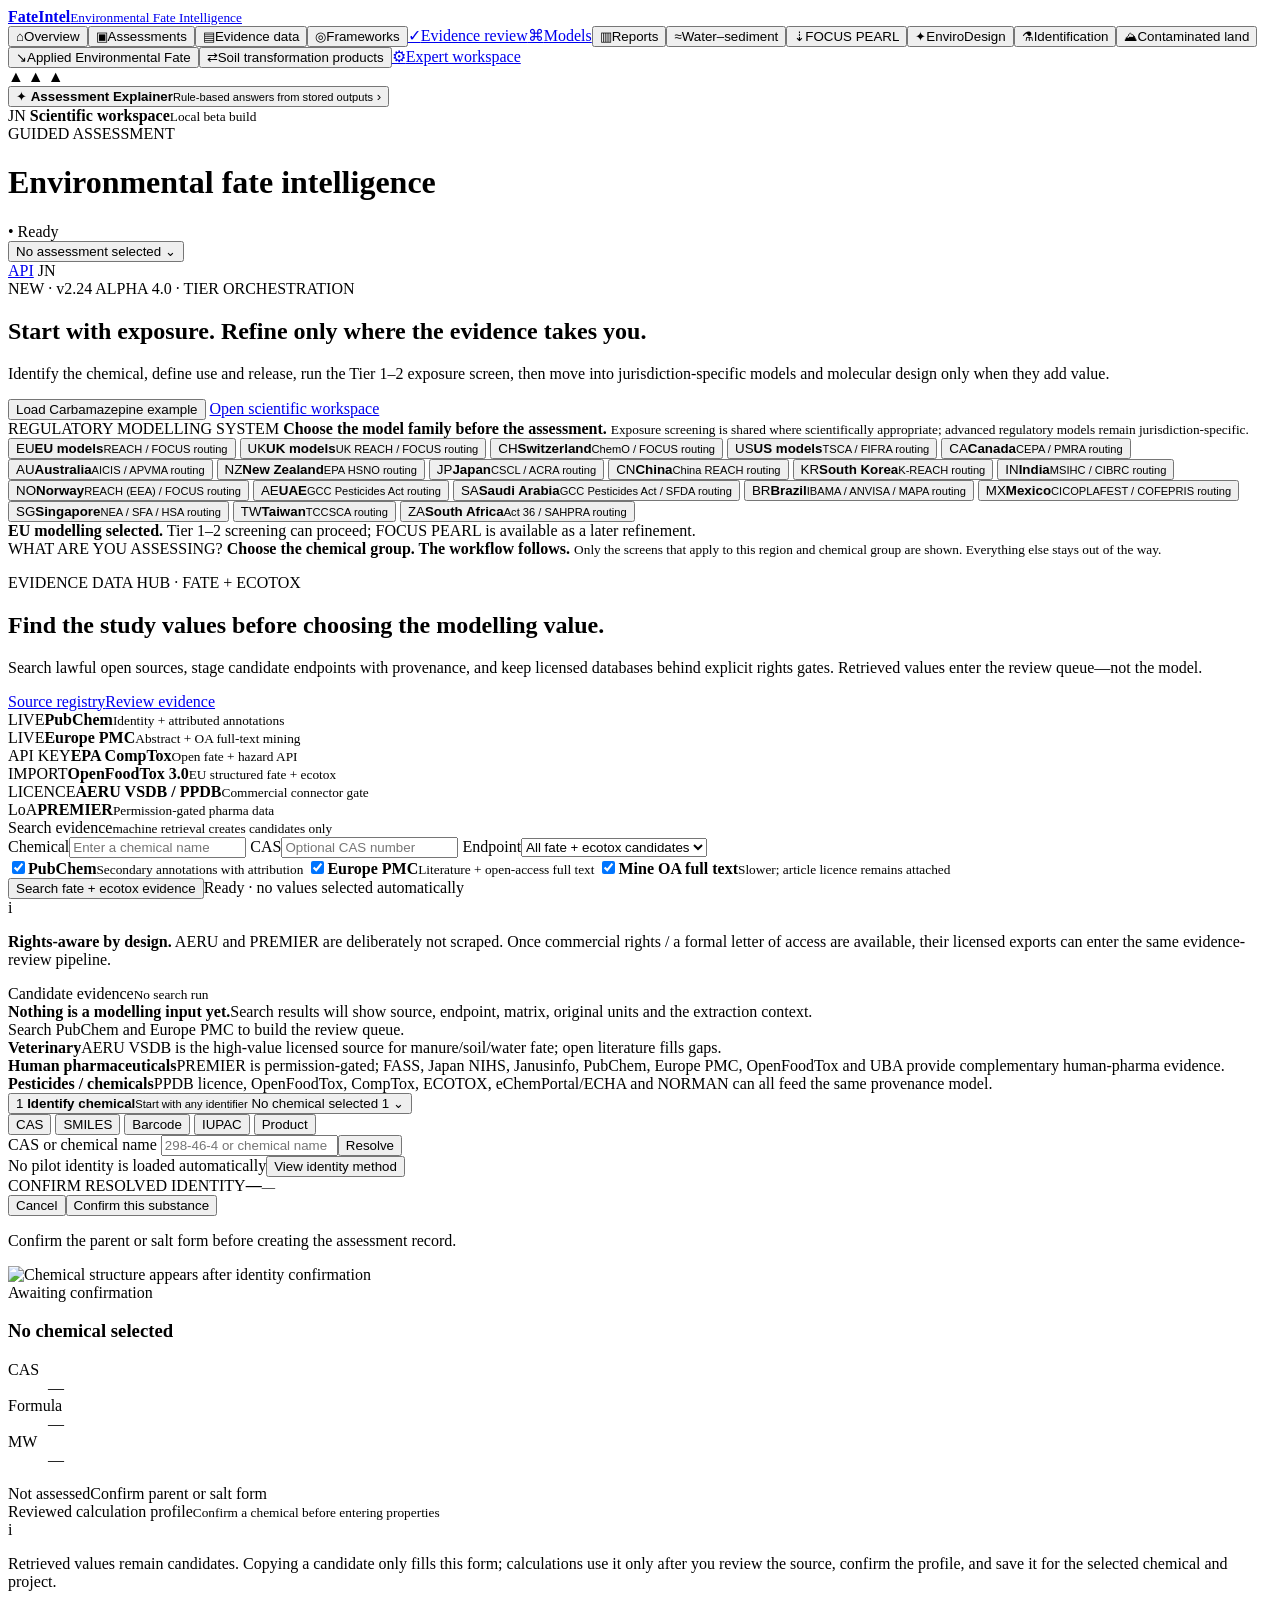
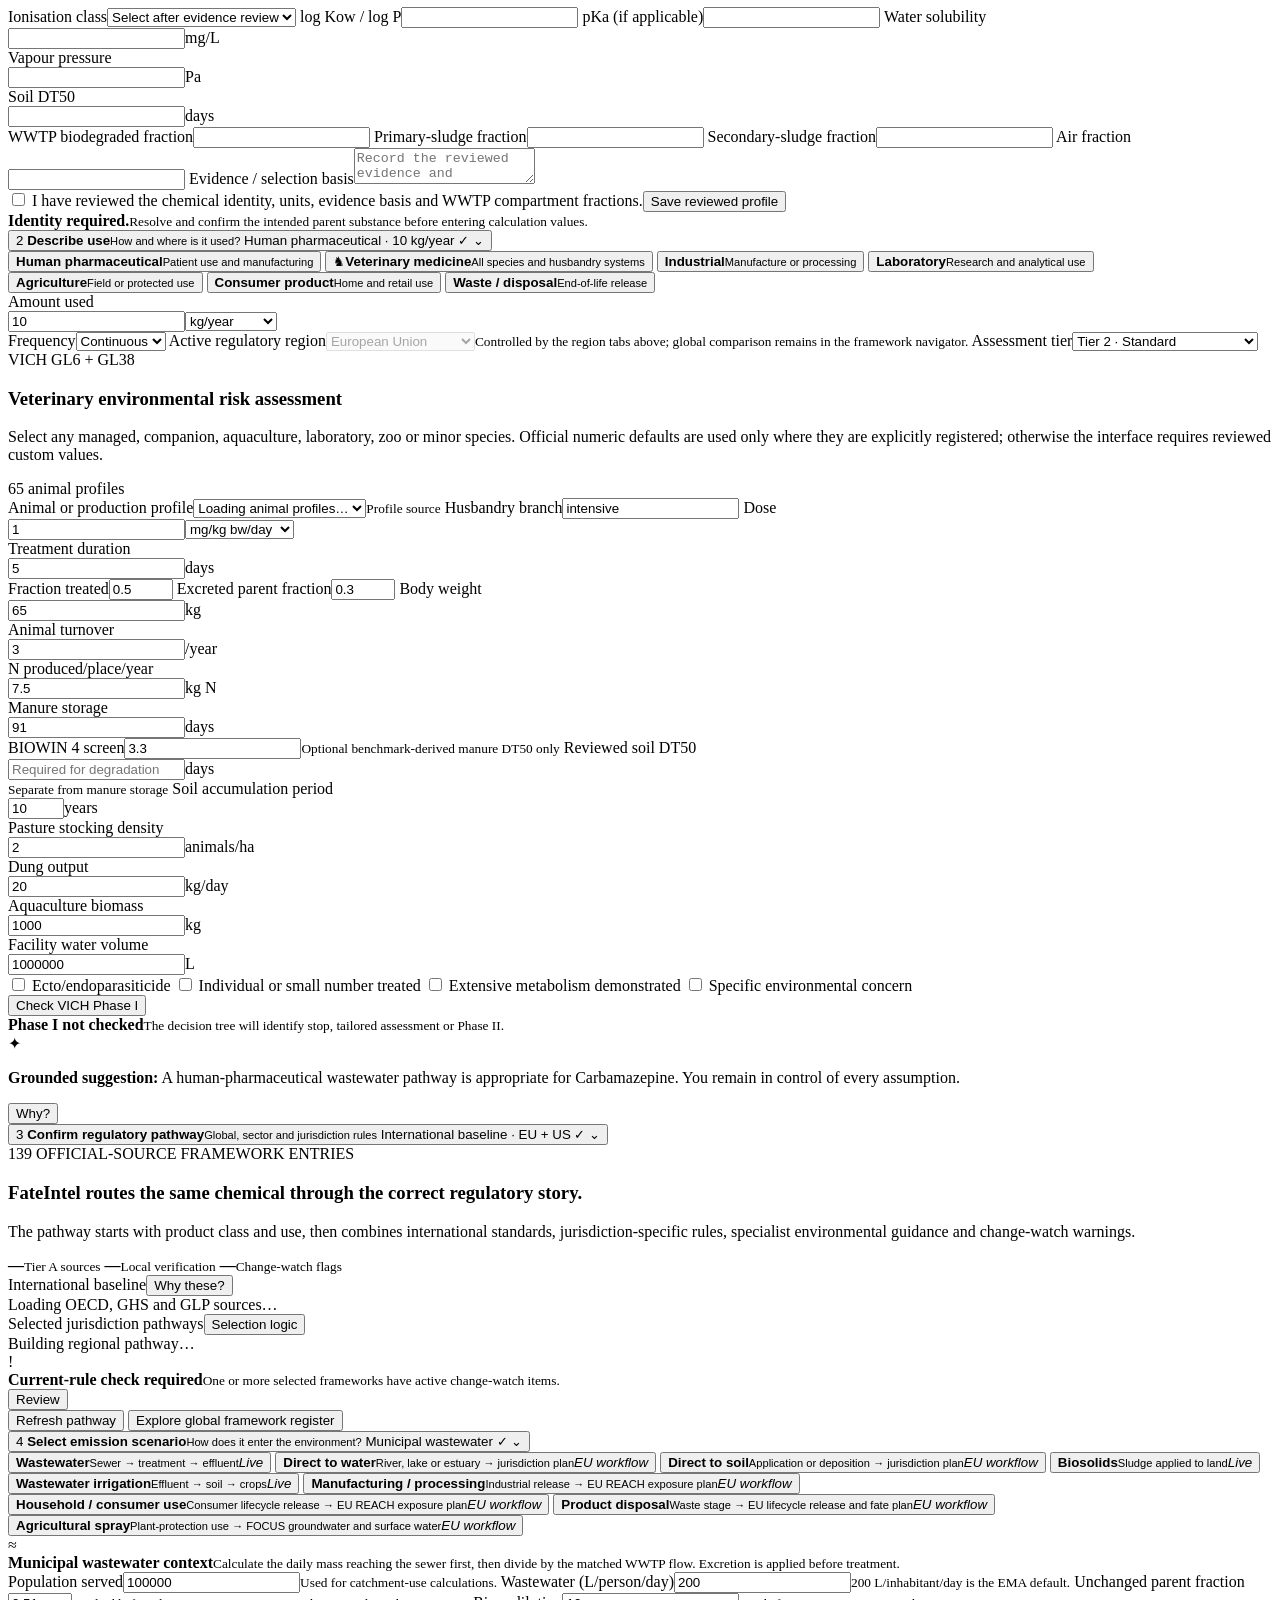
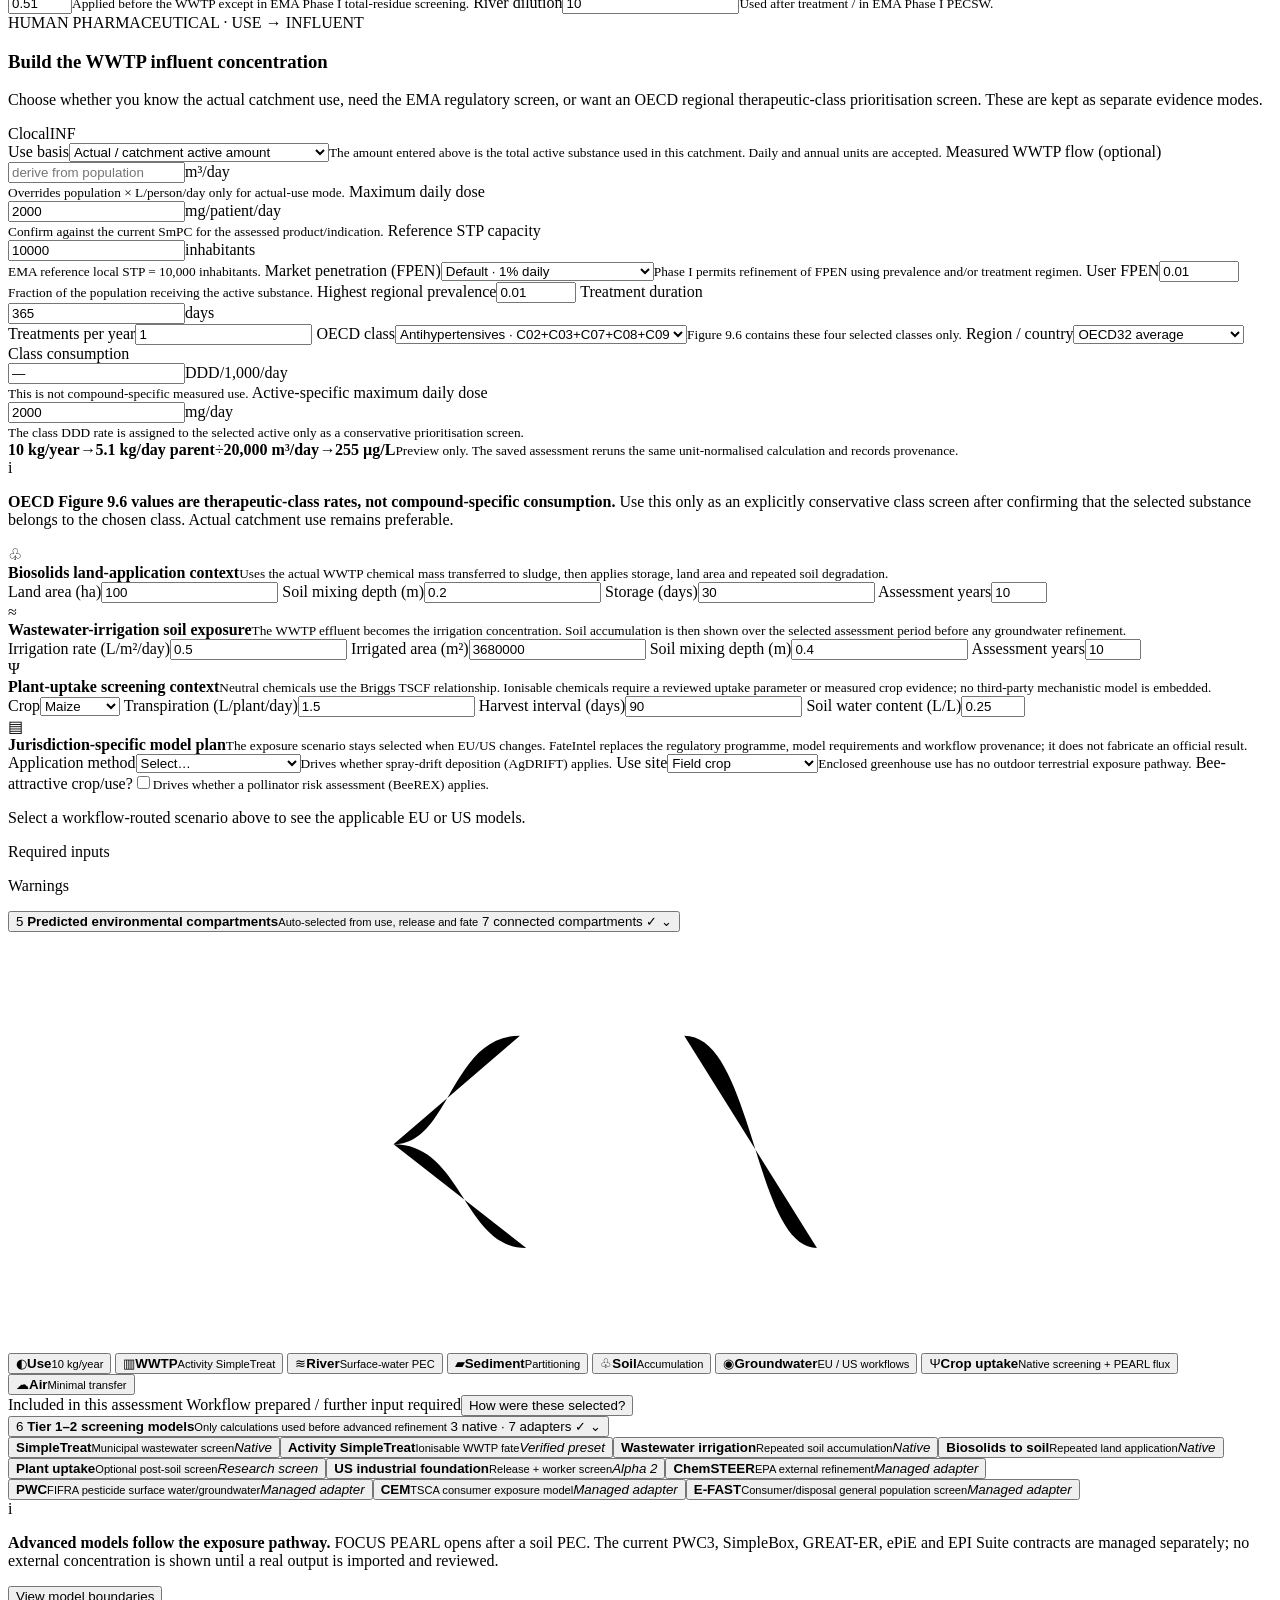
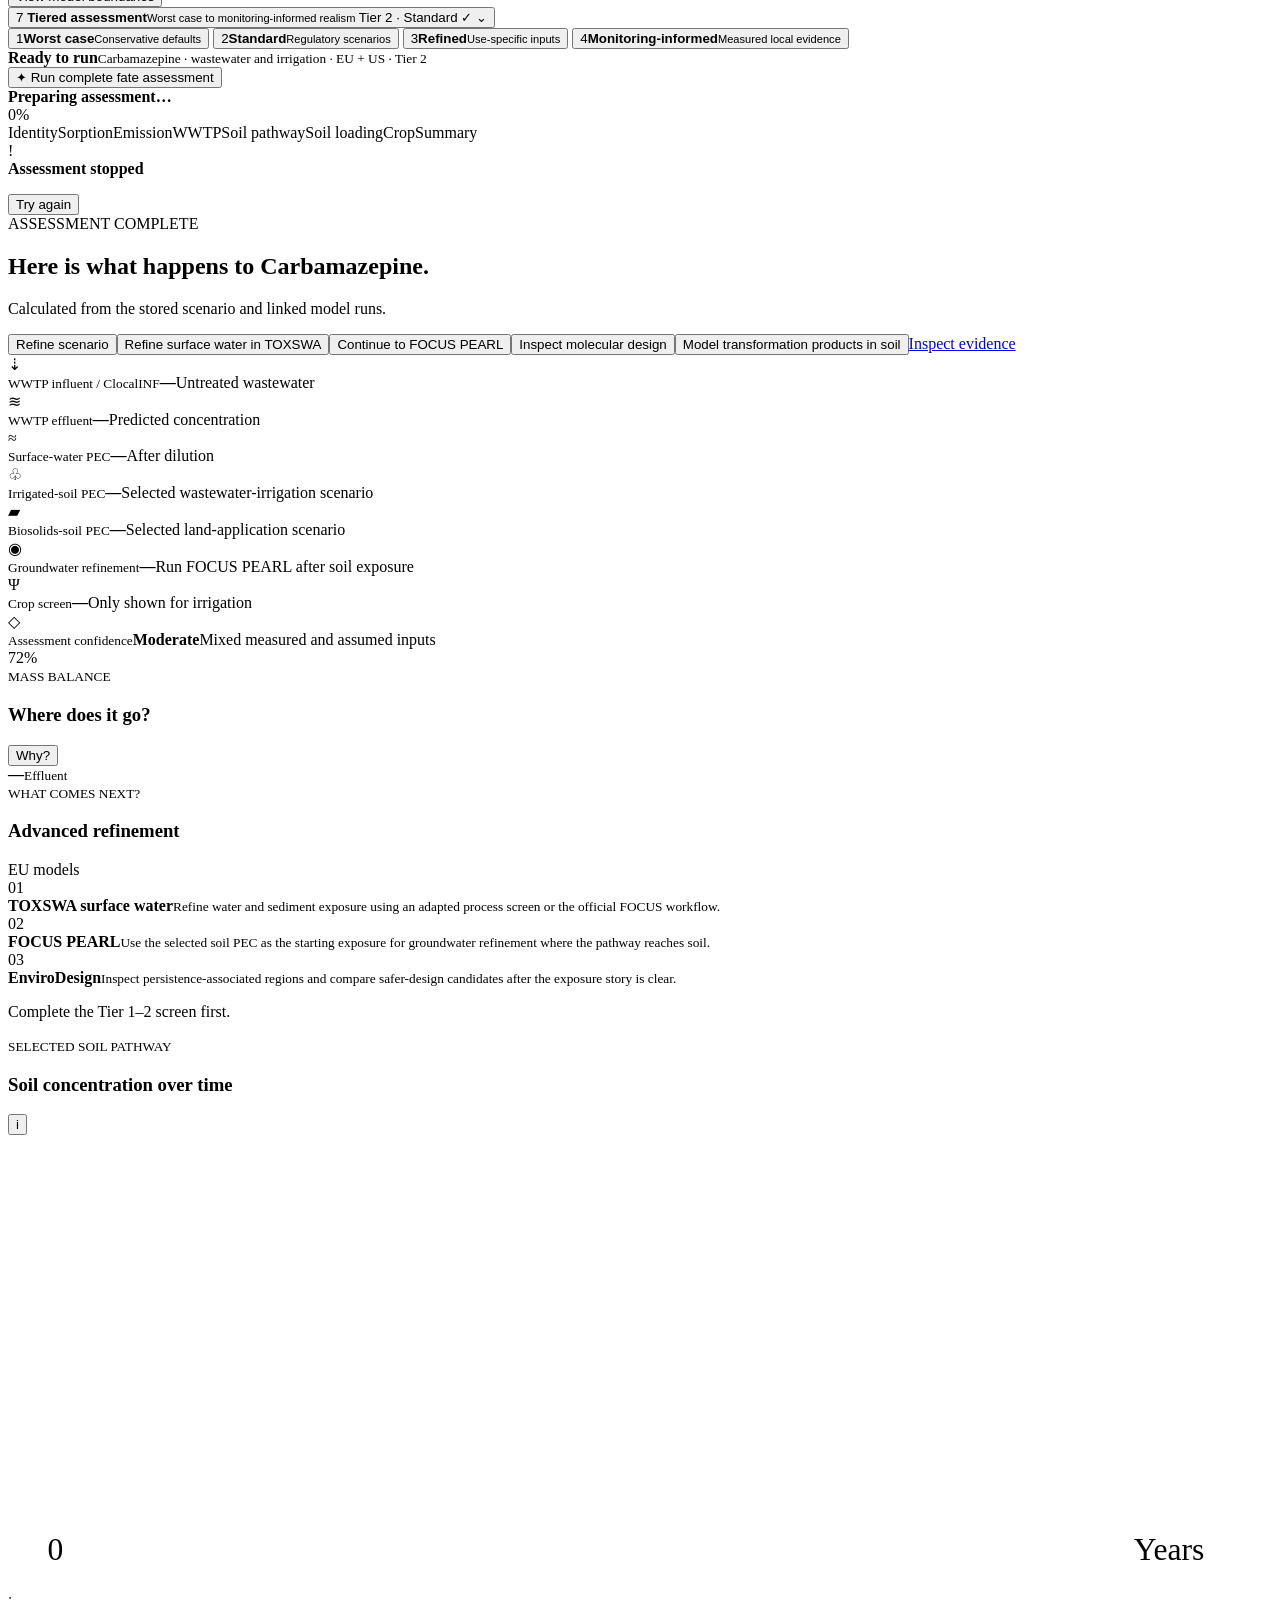
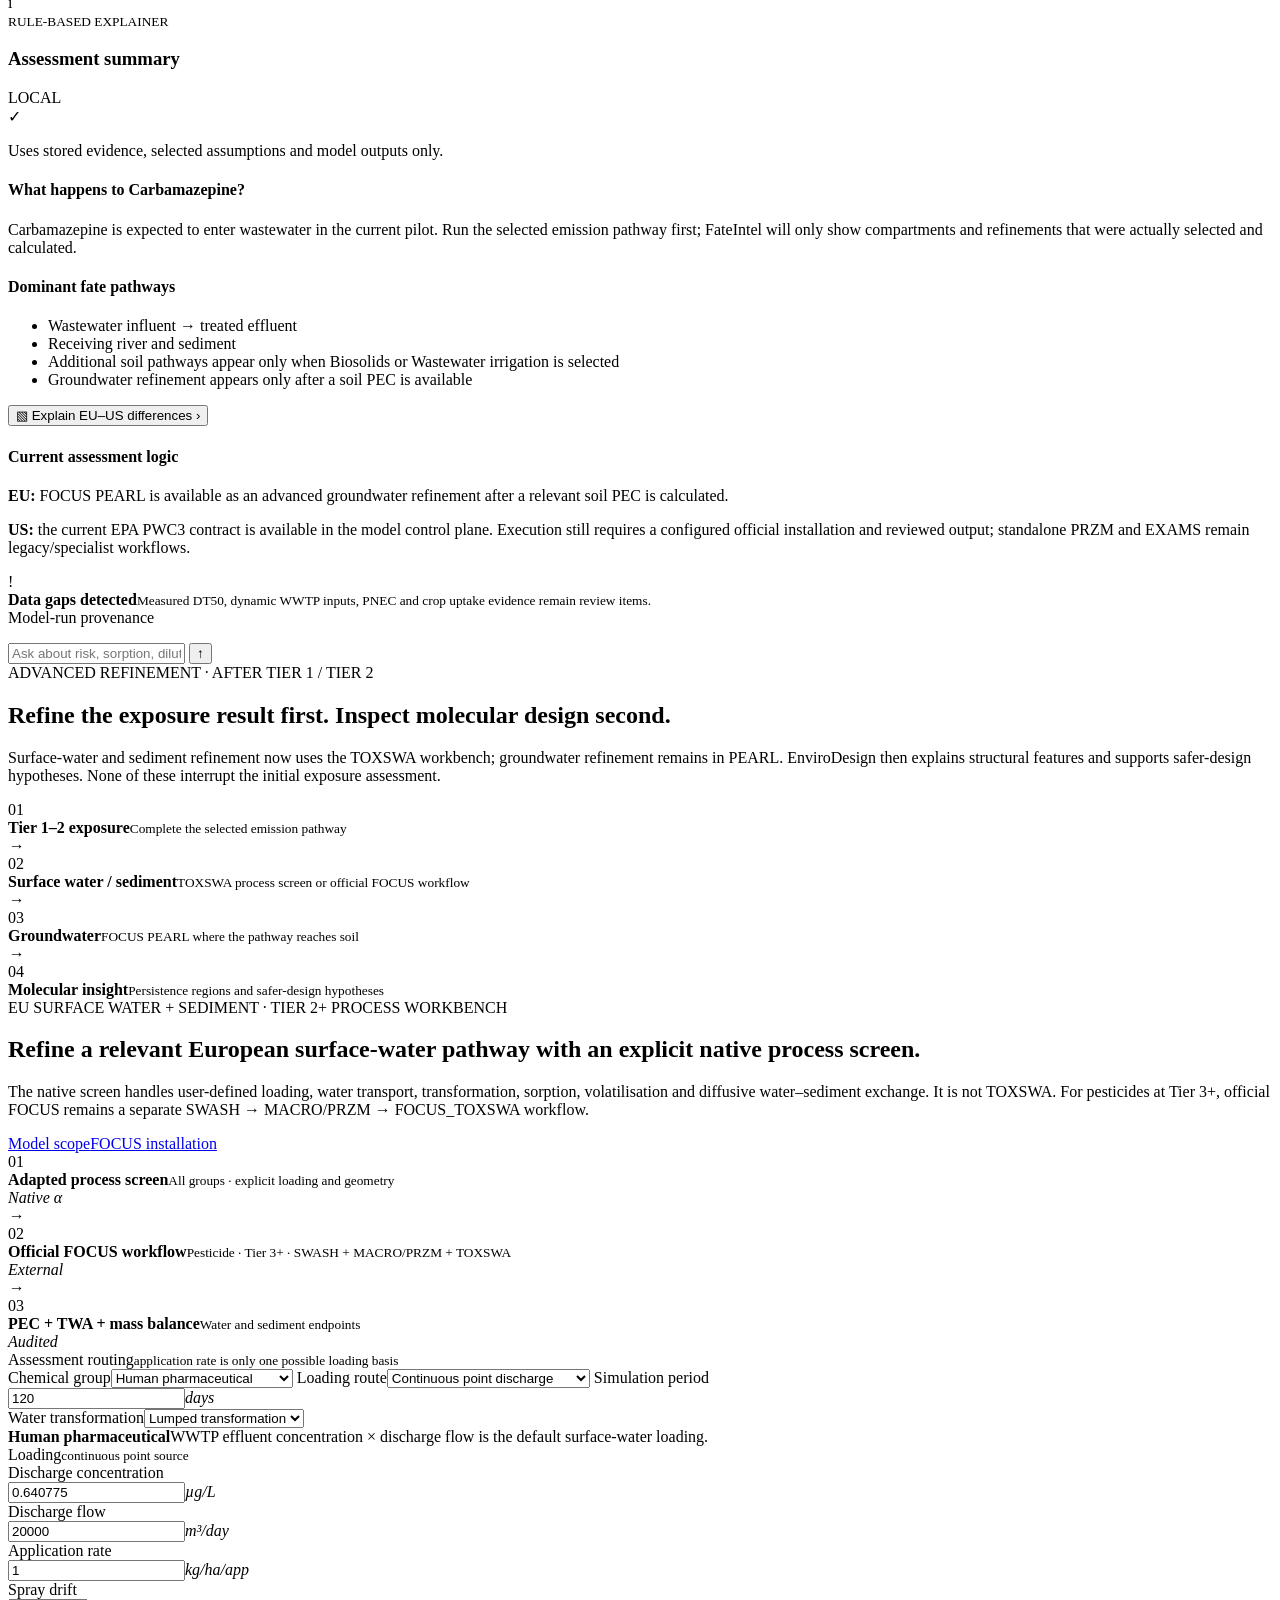
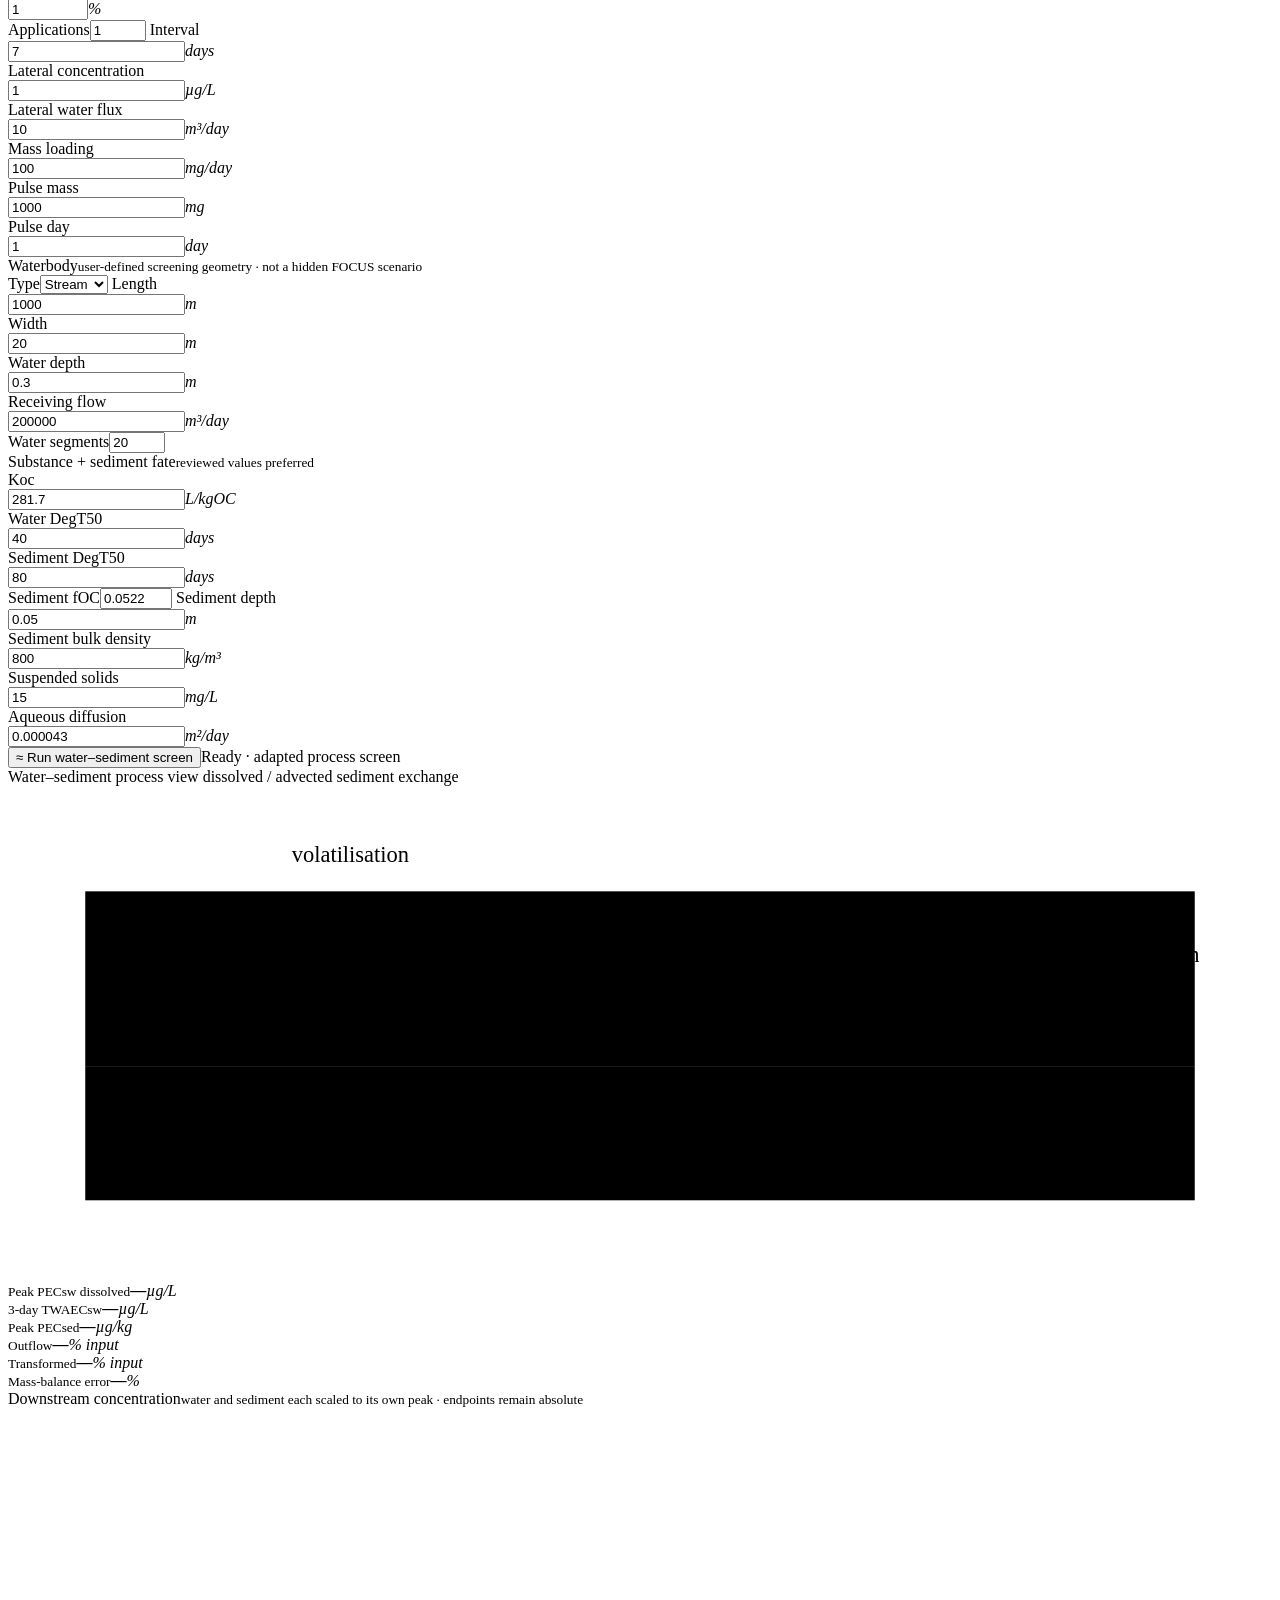
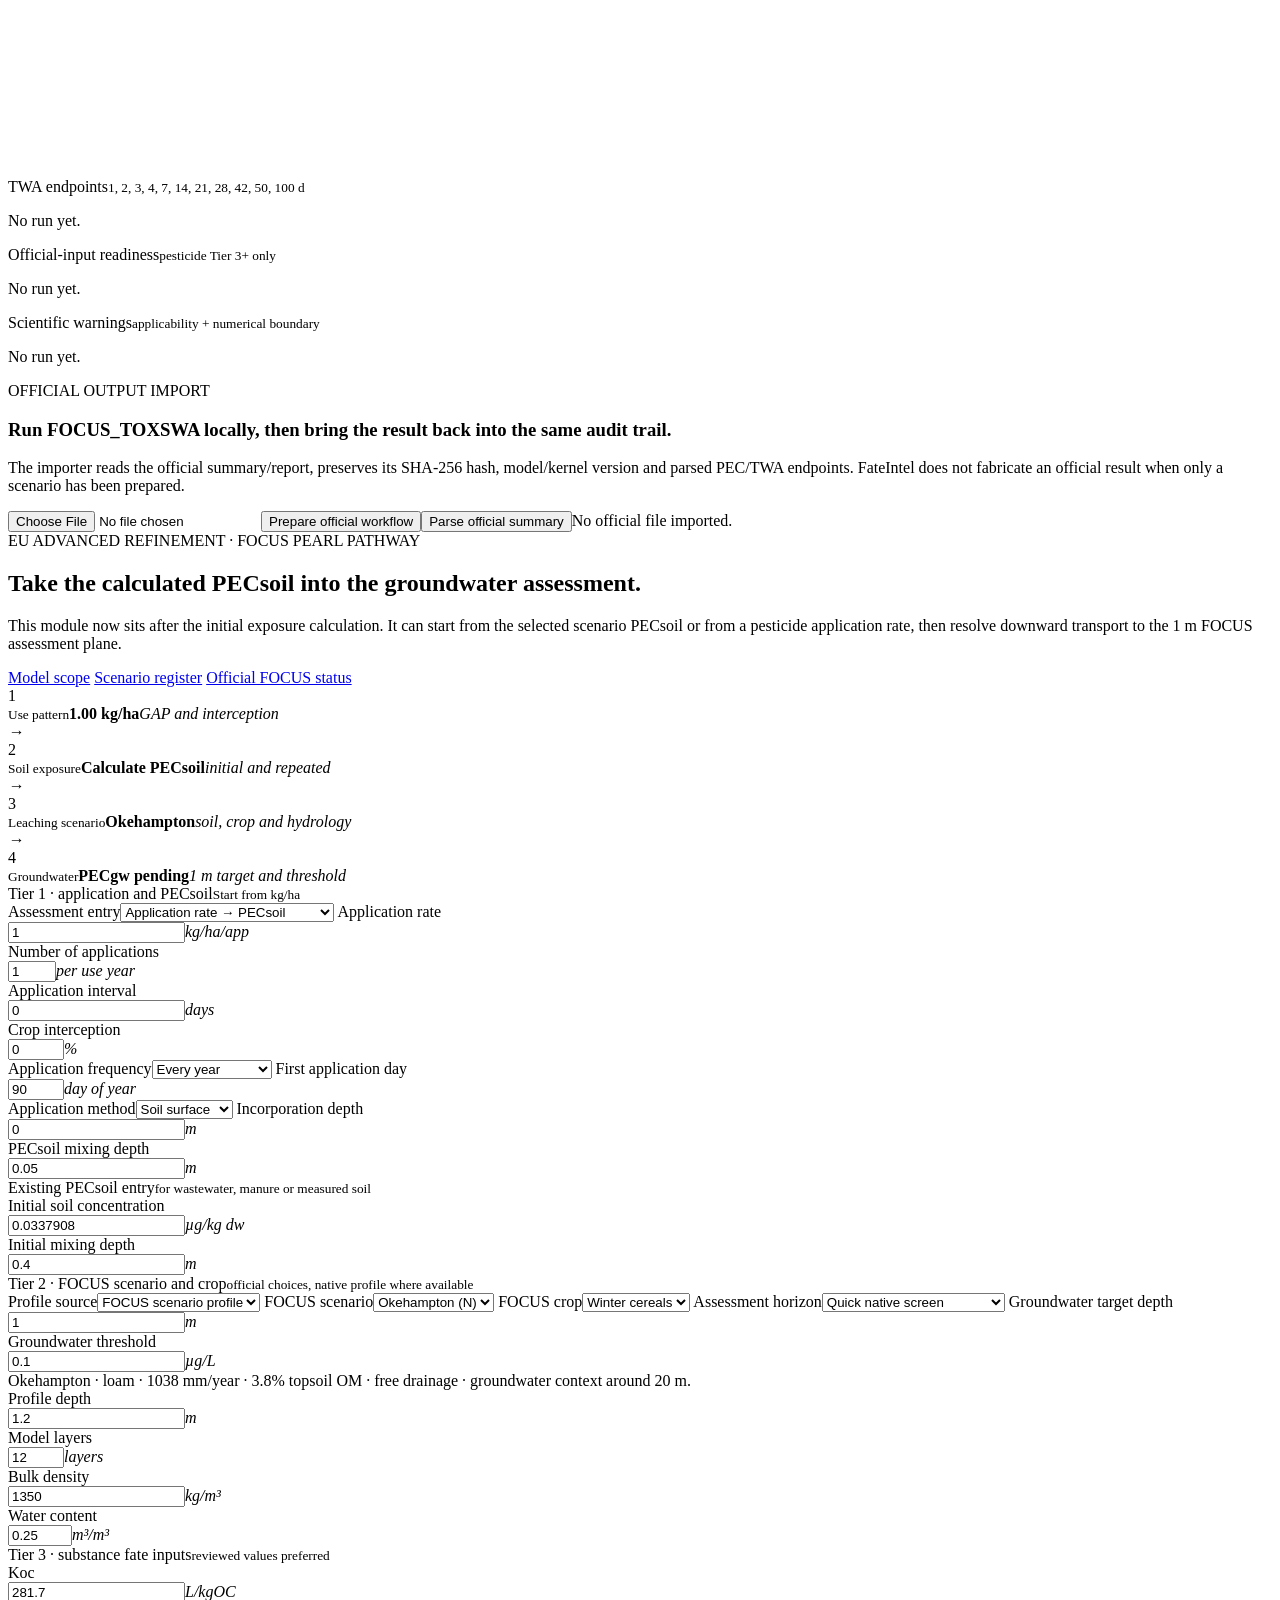
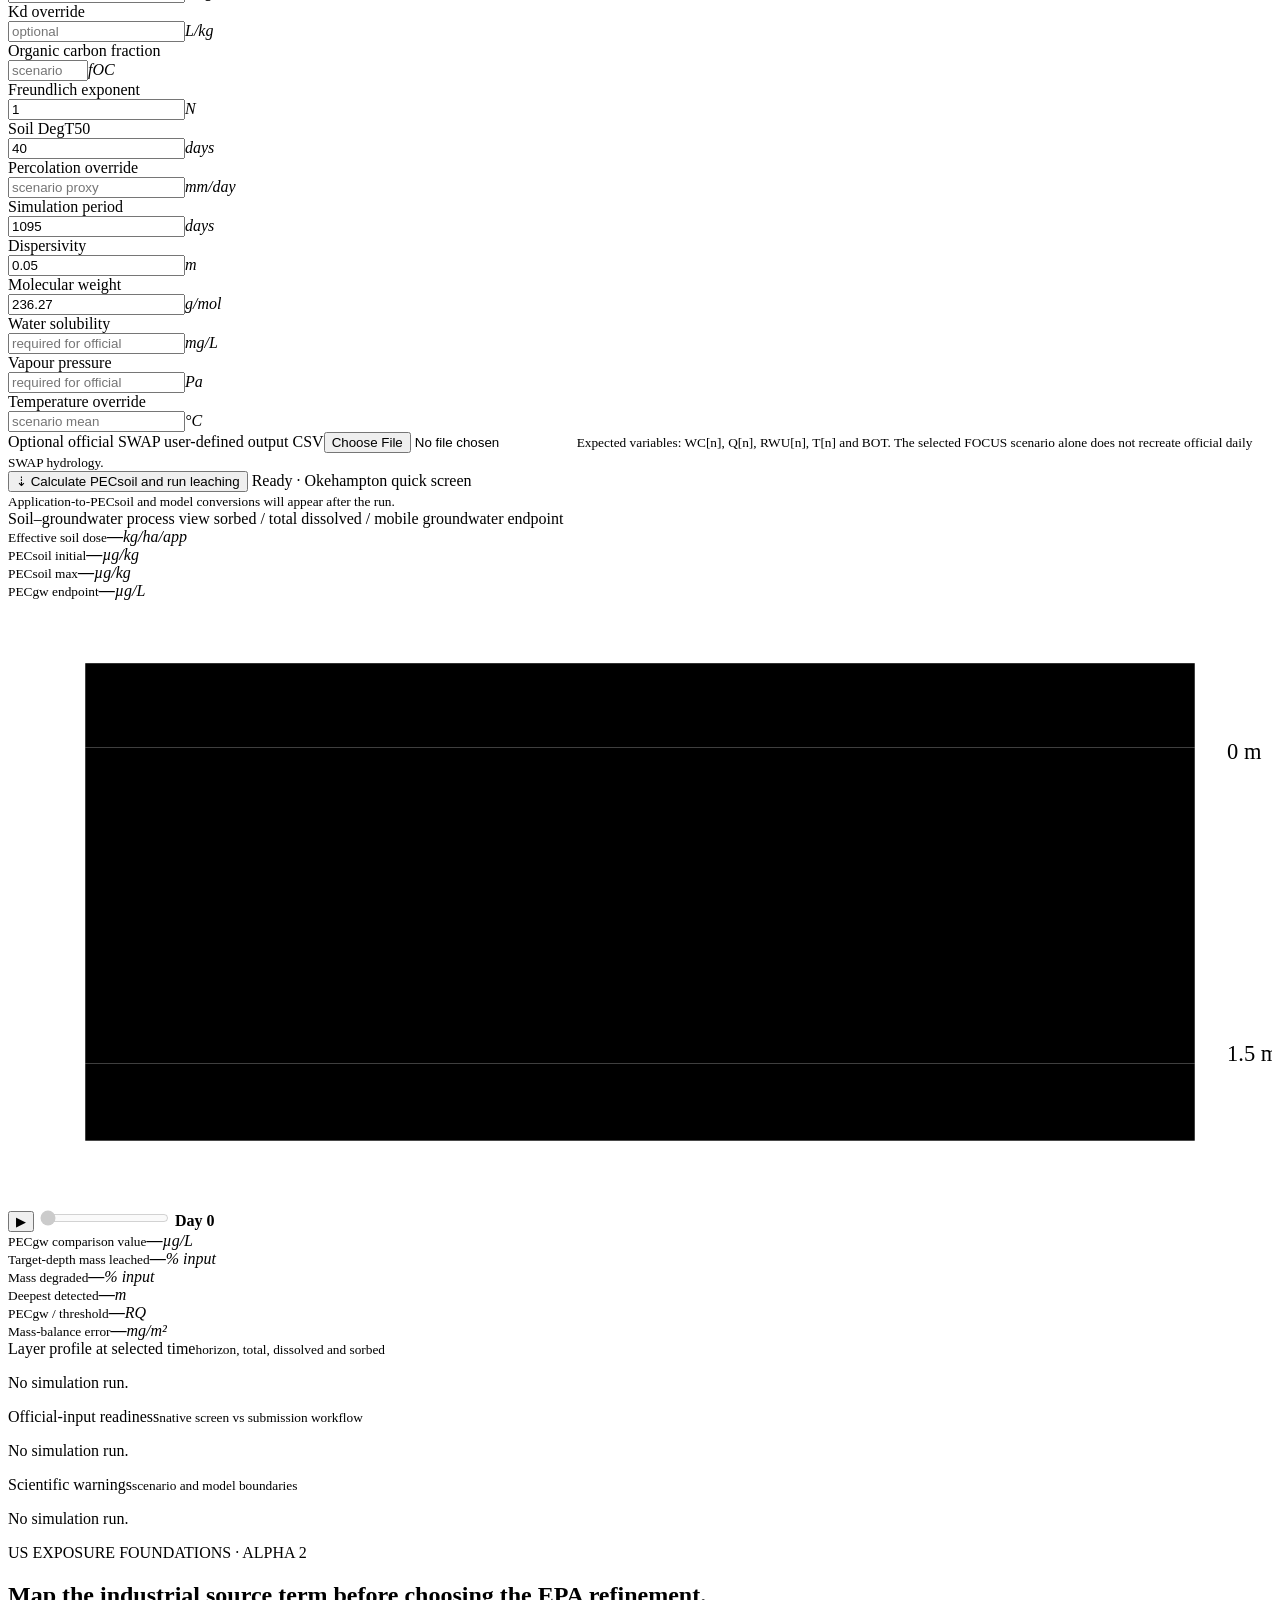
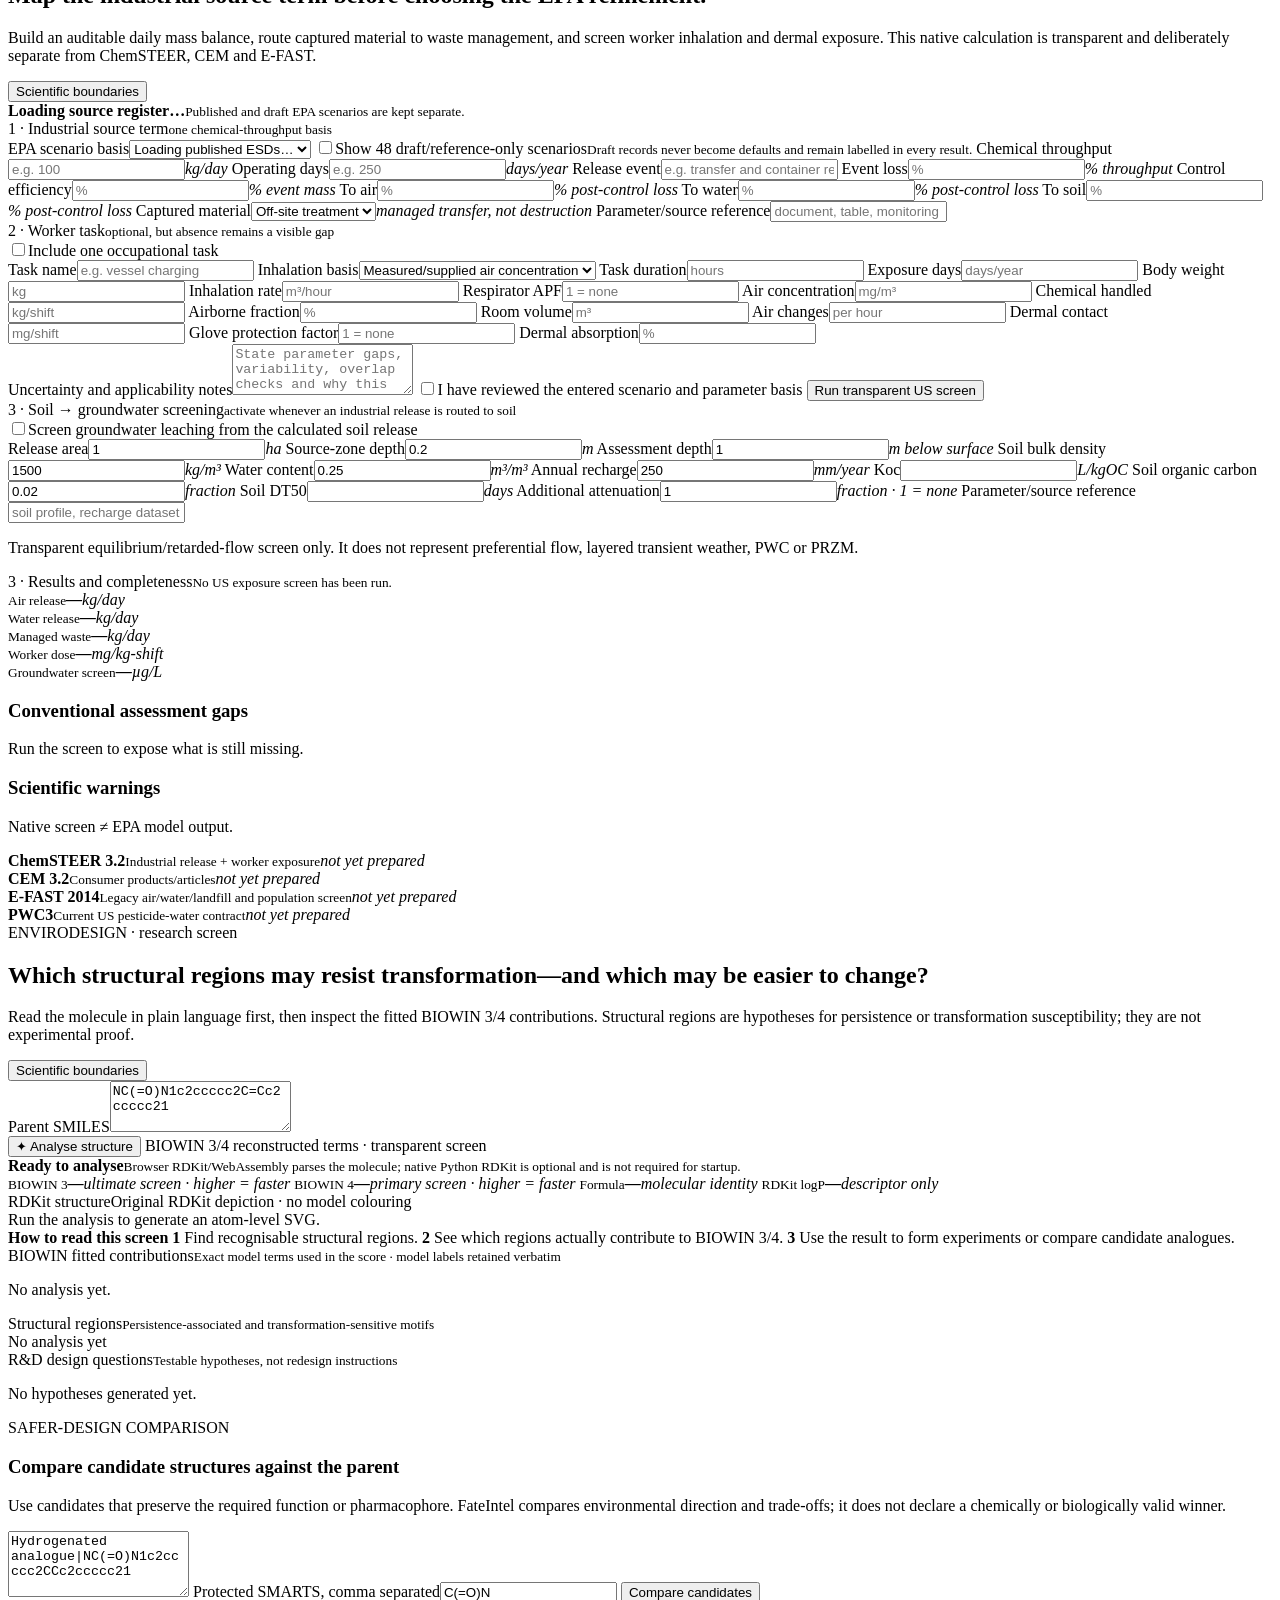
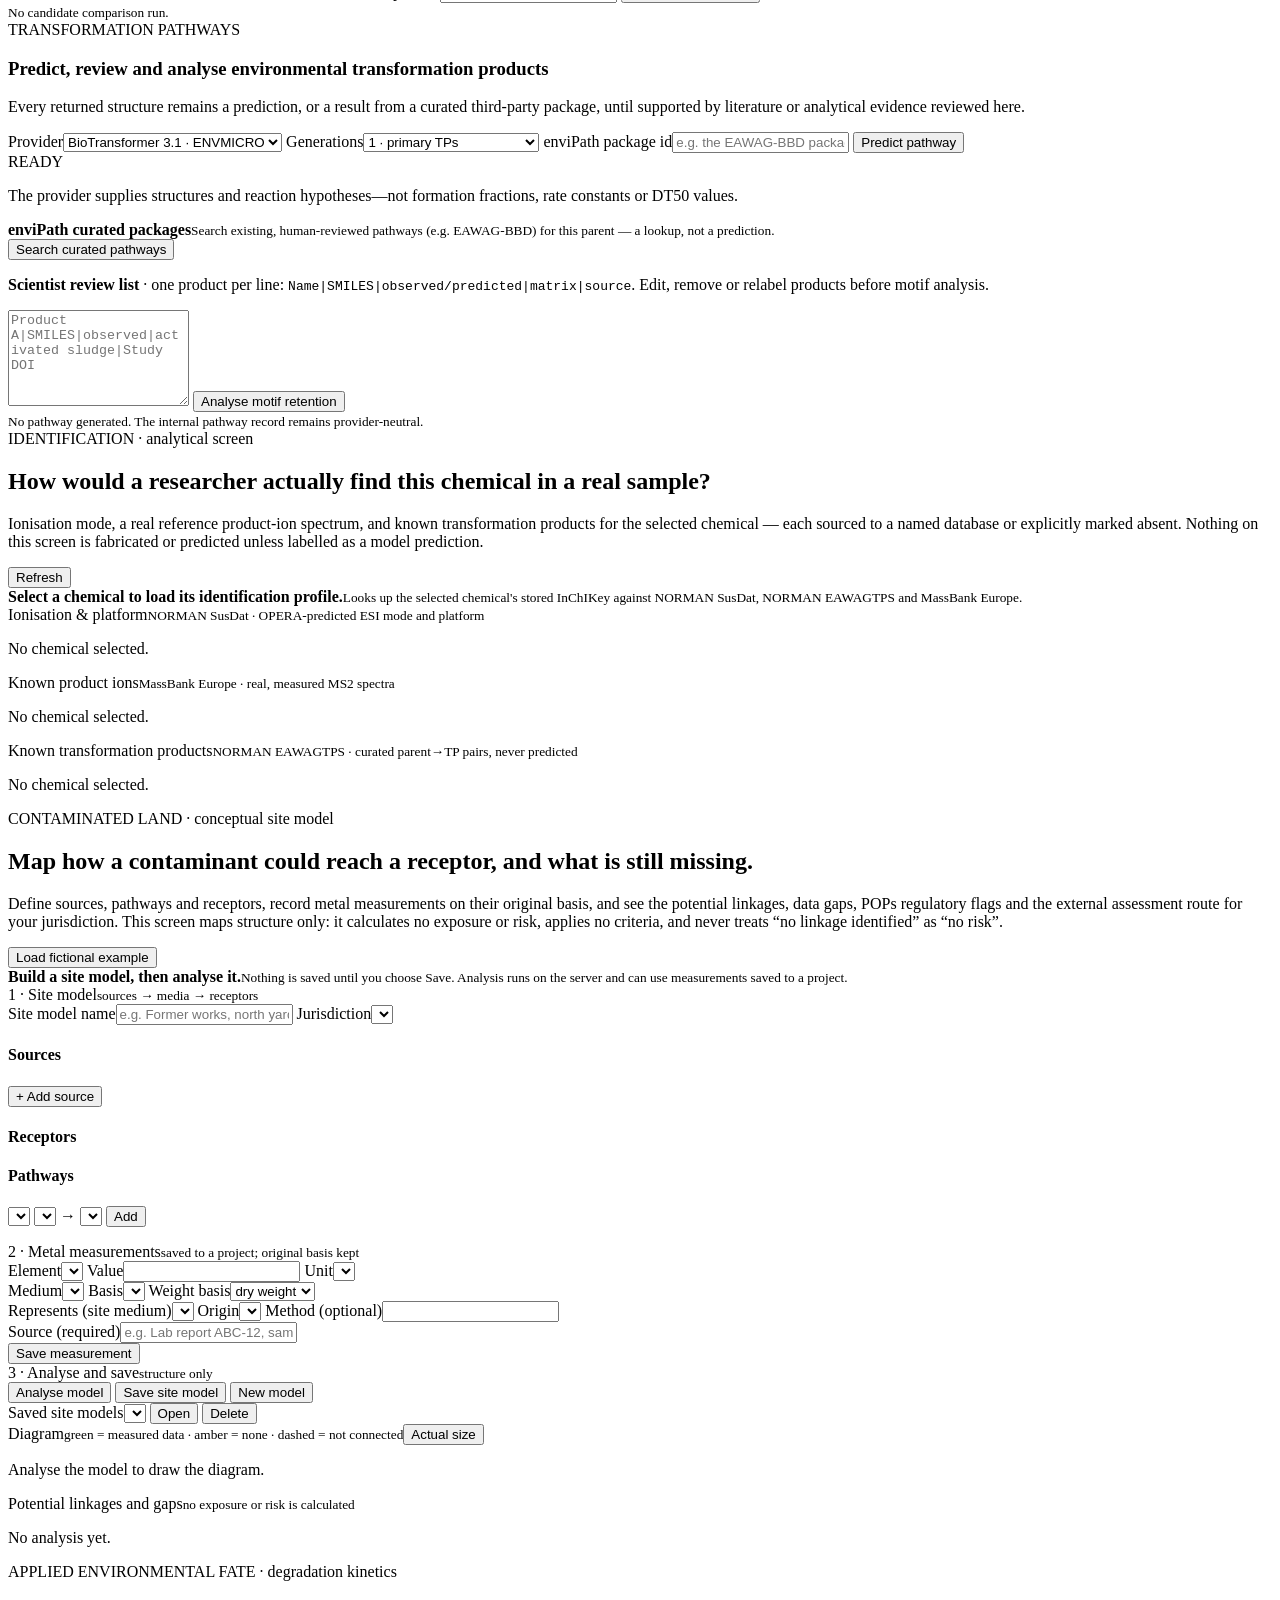
==== app/static/index.html @ 1dba304e "Best-available soil DT50 ladder: OASIS measured data above PEPPER, BIOWIN last resort; predicted TPs" ====
<!DOCTYPE html>

<html lang="en">
<head>
<meta charset="utf-8"/>
<meta content="width=device-width, initial-scale=1" name="viewport"/>
<title>FateIntel v2.24 — Identity Foundation</title>
<meta content="#062f31" name="theme-color"/>
<meta content="yes" name="apple-mobile-web-app-capable"/>
<link href="/static/manifest.webmanifest" rel="manifest"/>
<link href="/static/icon.svg" rel="icon" type="image/svg+xml"/>
<link href="/static/styles.css?v=fateintel-guided-v2.24-alpha4.0-core-orchestration" rel="stylesheet"/>
<link rel="stylesheet" href="/static/contaminated-land.css?v=fateintel-guided-v2.24-alpha4.0-core-orchestration">
<link rel="stylesheet" href="/static/flow-shell.css?v=fateintel-guided-v2.24-alpha4.0-core-orchestration">
</head>
<body>
<div class="app-shell">
<aside class="sidebar">
<a class="brand" href="/">
<span class="brand-mark"><span></span></span>
<span><strong>FateIntel</strong><small>Environmental Fate Intelligence</small></span>
</a>
<nav aria-label="Primary navigation" class="primary-nav">









<button class="nav-item" data-scroll="welcome"><span class="nav-icon">⌂</span><span>Overview</span></button><button class="nav-item active" data-scroll="assessment-flow"><span class="nav-icon">▣</span><span>Assessments</span></button><button class="nav-item" data-scroll="evidence-data-hub"><span class="nav-icon">▤</span><span>Evidence data</span></button><button class="nav-item" data-scroll="regulatory-pathway"><span class="nav-icon">◎</span><span>Frameworks</span></button><a class="nav-item" href="/static/expert.html#evidence"><span class="nav-icon">✓</span><span>Evidence review</span></a><a class="nav-item" href="/static/expert.html#models"><span class="nav-icon">⌘</span><span>Models</span></a><button class="nav-item" data-scroll="results"><span class="nav-icon">▥</span><span>Reports</span></button><button class="nav-item hidden" data-water-sediment-nav="1" data-scroll="toxswa-surface-water"><span class="nav-icon">≈</span><span id="toxswa-nav-label">Water–sediment</span></button><button class="nav-item" data-eu-only="1" data-scroll="pearl-groundwater"><span class="nav-icon">⇣</span><span>FOCUS PEARL</span></button><button class="nav-item" data-scroll="envirodesign"><span class="nav-icon">✦</span><span>EnviroDesign</span></button><button class="nav-item" data-scroll="analytical-identification"><span class="nav-icon">⚗</span><span>Identification</span></button><button class="nav-item" data-scroll="contaminated-land"><span class="nav-icon">⛰</span><span>Contaminated land</span></button><button class="nav-item" data-scroll="degradation-kinetics"><span class="nav-icon">↘</span><span>Applied Environmental Fate</span></button><button class="nav-item" data-scroll="tp-soil-fate"><span class="nav-icon">⇄</span><span>Soil transformation products</span></button><a class="nav-item" href="/static/expert.html"><span class="nav-icon">⚙</span><span>Expert workspace</span></a></nav>
<div aria-hidden="true" class="sidebar-art">
<div class="moon"></div>
<div class="hill hill-a"></div><div class="hill hill-b"></div>
<div class="trees">▲ ▲ ▲</div>
<div class="river-line"></div>
</div>
<button class="copilot-launch" id="copilot-launch">
<span class="sparkle">✦</span>
<span><strong>Assessment Explainer</strong><small>Rule-based answers from stored outputs</small></span>
<span>›</span>
</button>
<div class="profile">
<span class="avatar">JN</span>
<span><strong>Scientific workspace</strong><small>Local beta build</small></span>
<span class="online-dot"></span>
</div>
</aside>
<div class="workspace">
<header class="topbar">
<div>
<div class="eyebrow">GUIDED ASSESSMENT</div>
<h1>Environmental fate intelligence</h1>
</div>
<div class="top-actions">
<span class="save-state ready" id="save-state" role="status"><span>•</span> Ready</span>
<div class="project-switcher">
<button aria-expanded="false" aria-haspopup="menu" class="project-pill" id="project-pill">No assessment selected <span>⌄</span></button>
<div class="project-menu hidden" id="project-menu" role="menu"></div>
</div>
<a class="icon-button" href="/docs" target="_blank" title="API documentation">API</a>
<span class="avatar mini">JN</span>
</div>
</header>
<main>
<section class="welcome-strip" id="welcome">
<div>
<span class="release-badge">NEW · v2.24 ALPHA 4.0 · TIER ORCHESTRATION</span>
<h2>Start with exposure. Refine only where the evidence takes you.</h2>
<p>Identify the chemical, define use and release, run the Tier 1–2 exposure screen, then move into jurisdiction-specific models and molecular design only when they add value.</p>
</div>
<div class="welcome-actions">
<button class="ghost-button" id="load-demo">Load Carbamazepine example</button>
<a class="primary-button link-button" href="/static/expert.html">Open scientific workspace</a>
</div>
</section><section aria-label="Regulatory modelling system" class="model-system-switch" id="model-system-switch">
<div class="model-system-copy">
<span class="section-kicker">REGULATORY MODELLING SYSTEM</span>
<strong>Choose the model family before the assessment.</strong>
<small>Exposure screening is shared where scientifically appropriate; advanced regulatory models remain jurisdiction-specific.</small>
</div>
<div aria-label="Regulatory region" class="model-system-tabs" role="tablist">
<button aria-selected="true" class="active" data-model-system="EU" role="tab" type="button"><span>EU</span><strong>EU models</strong><small>REACH / FOCUS routing</small></button>
<button aria-selected="false" data-model-system="UK" role="tab" type="button"><span>UK</span><strong>UK models</strong><small>UK REACH / FOCUS routing</small></button>
<button aria-selected="false" data-model-system="CH" role="tab" type="button"><span>CH</span><strong>Switzerland</strong><small>ChemO / FOCUS routing</small></button>
<button aria-selected="false" data-model-system="US" role="tab" type="button"><span>US</span><strong>US models</strong><small>TSCA / FIFRA routing</small></button>
<button aria-selected="false" data-model-system="CA" role="tab" type="button"><span>CA</span><strong>Canada</strong><small>CEPA / PMRA routing</small></button>
<button aria-selected="false" data-model-system="AU" role="tab" type="button"><span>AU</span><strong>Australia</strong><small>AICIS / APVMA routing</small></button>
<button aria-selected="false" data-model-system="NZ" role="tab" type="button"><span>NZ</span><strong>New Zealand</strong><small>EPA HSNO routing</small></button>
<button aria-selected="false" data-model-system="JP" role="tab" type="button"><span>JP</span><strong>Japan</strong><small>CSCL / ACRA routing</small></button>
<button aria-selected="false" data-model-system="CN" role="tab" type="button"><span>CN</span><strong>China</strong><small>China REACH routing</small></button>
<button aria-selected="false" data-model-system="KR" role="tab" type="button"><span>KR</span><strong>South Korea</strong><small>K-REACH routing</small></button>
<button aria-selected="false" data-model-system="IN" role="tab" type="button"><span>IN</span><strong>India</strong><small>MSIHC / CIBRC routing</small></button>
<button aria-selected="false" data-model-system="NO" role="tab" type="button"><span>NO</span><strong>Norway</strong><small>REACH (EEA) / FOCUS routing</small></button>
<button aria-selected="false" data-model-system="AE" role="tab" type="button"><span>AE</span><strong>UAE</strong><small>GCC Pesticides Act routing</small></button>
<button aria-selected="false" data-model-system="SA" role="tab" type="button"><span>SA</span><strong>Saudi Arabia</strong><small>GCC Pesticides Act / SFDA routing</small></button>
<button aria-selected="false" data-model-system="BR" role="tab" type="button"><span>BR</span><strong>Brazil</strong><small>IBAMA / ANVISA / MAPA routing</small></button>
<button aria-selected="false" data-model-system="MX" role="tab" type="button"><span>MX</span><strong>Mexico</strong><small>CICOPLAFEST / COFEPRIS routing</small></button>
<button aria-selected="false" data-model-system="SG" role="tab" type="button"><span>SG</span><strong>Singapore</strong><small>NEA / SFA / HSA routing</small></button>
<button aria-selected="false" data-model-system="TW" role="tab" type="button"><span>TW</span><strong>Taiwan</strong><small>TCCSCA routing</small></button>
<button aria-selected="false" data-model-system="ZA" role="tab" type="button"><span>ZA</span><strong>South Africa</strong><small>Act 36 / SAHPRA routing</small></button>
</div>
<div class="model-system-status" id="model-system-status"><strong>EU modelling selected.</strong> Tier 1–2 screening can proceed; FOCUS PEARL is available as a later refinement.</div>
</section><section aria-label="Assessment setup" class="flow-setup" id="flow-setup">
<div class="flow-setup-head">
<span class="section-kicker">WHAT ARE YOU ASSESSING?</span>
<strong>Choose the chemical group. The workflow follows.</strong>
<small>Only the screens that apply to this region and chemical group are shown. Everything else stays out of the way.</small>
</div>
<div aria-label="Chemical family" class="flow-choice-row" id="flow-families" role="tablist"></div>
<div aria-label="Chemical group" class="flow-choice-row flow-groups hidden" id="flow-groups" role="tablist"></div>
<div aria-label="Assessment track" class="flow-choice-row flow-tracks hidden" id="flow-tracks" role="tablist"></div>
<ol class="flow-rail" id="flow-rail" aria-label="Assessment stages"></ol>
<div class="flow-note" id="flow-note" aria-live="polite"></div>
</section>


<section class="evidence-hub" id="evidence-data-hub">
<div class="evidence-hub-heading">
<div>
<span class="section-kicker">EVIDENCE DATA HUB · FATE + ECOTOX</span>
<h2>Find the study values before choosing the modelling value.</h2>
<p>Search lawful open sources, stage candidate endpoints with provenance, and keep licensed databases behind explicit rights gates. Retrieved values enter the review queue—not the model.</p>
</div>
<div class="evidence-hub-actions"><a class="ghost-button link-button" href="/api/evidence-sources" target="_blank">Source registry</a><a class="ghost-button link-button" href="/static/expert.html#evidence">Review evidence</a></div>
</div>
<div class="evidence-source-rail" aria-label="Evidence source status">
<article class="source-tile live"><span>LIVE</span><strong>PubChem</strong><small>Identity + attributed annotations</small></article>
<article class="source-tile live"><span>LIVE</span><strong>Europe PMC</strong><small>Abstract + OA full-text mining</small></article>
<article class="source-tile api"><span>API KEY</span><strong>EPA CompTox</strong><small>Open fate + hazard API</small></article>
<article class="source-tile download"><span>IMPORT</span><strong>OpenFoodTox 3.0</strong><small>EU structured fate + ecotox</small></article>
<article class="source-tile licensed"><span>LICENCE</span><strong>AERU VSDB / PPDB</strong><small>Commercial connector gate</small></article>
<article class="source-tile restricted"><span>LoA</span><strong>PREMIER</strong><small>Permission-gated pharma data</small></article>
</div>
<div class="evidence-hub-grid">
<section class="evidence-search-panel">
<div class="mini-heading"><span>Search evidence</span><small>machine retrieval creates candidates only</small></div>
<div class="evidence-search-grid">
<label><span>Chemical</span><input id="evidence-chemical" placeholder="Enter a chemical name"/></label>
<label><span>CAS</span><input id="evidence-cas" placeholder="Optional CAS number"/></label>
<label><span>Endpoint</span><select id="evidence-endpoint"><option value="">All fate + ecotox candidates</option><option value="PHYS.LOGKOW">log Kow / log P</option><option value="PHYS.PKA">pKa</option><option value="PHYS.WATER_SOLUBILITY">Water solubility</option><option value="PHYS.VAPOUR_PRESSURE">Vapour pressure</option><option value="FATE.MANURE_DT50">Manure / slurry DT50</option><option value="FATE.SOIL_DT50">Soil DT50</option><option value="FATE.HYDROLYSIS_DT50">Hydrolysis DT50</option><option value="FATE.PHOTOLYSIS_DT50">Photolysis DT50</option><option value="FATE.WATER_SEDIMENT_DT50">Water–sediment DT50</option><option value="FATE.WATER_DT50">Water-phase DT50</option><option value="FATE.BIODEGRADATION">Biodegradation</option><option value="FATE.WWTP_REMOVAL">WWTP removal</option><option value="SORPTION.KOC">Koc</option><option value="SORPTION.KD">Kd</option><option value="BIOACCUMULATION.BCF">BCF</option><option value="ECOTOX.AQUATIC.LC50">Aquatic LC50</option><option value="ECOTOX.AQUATIC.EC50">Aquatic EC50</option><option value="ECOTOX.AQUATIC.NOEC">Aquatic NOEC</option></select></label>
</div>
<div class="evidence-source-select">
<label><input id="evidence-use-pubchem" type="checkbox" checked/><span><strong>PubChem</strong><small>Secondary annotations with attribution</small></span></label>
<label><input id="evidence-use-epmc" type="checkbox" checked/><span><strong>Europe PMC</strong><small>Literature + open-access full text</small></span></label>
<label class="oa-toggle"><input id="evidence-fulltext" type="checkbox" checked/><span><strong>Mine OA full text</strong><small>Slower; article licence remains attached</small></span></label>
</div>
<div class="evidence-search-actions"><button class="primary-button" id="search-evidence" type="button">Search fate + ecotox evidence</button><span id="evidence-search-status">Ready · no values selected automatically</span></div>
<div class="evidence-legal-note"><span>i</span><p><strong>Rights-aware by design.</strong> AERU and PREMIER are deliberately not scraped. Once commercial rights / a formal letter of access are available, their licensed exports can enter the same evidence-review pipeline.</p></div>
</section>
<section class="evidence-results-panel">
<div class="mini-heading"><span>Candidate evidence</span><small id="evidence-result-count">No search run</small></div>
<div class="evidence-result-summary" id="evidence-result-summary"><strong>Nothing is a modelling input yet.</strong><span>Search results will show source, endpoint, matrix, original units and the extraction context.</span></div>
<div class="evidence-candidate-list" id="evidence-candidates"><div class="empty-evidence">Search PubChem and Europe PMC to build the review queue.</div></div>
</section>
</div>
<div class="evidence-source-register-row">
<article><strong>Veterinary</strong><span>AERU VSDB is the high-value licensed source for manure/soil/water fate; open literature fills gaps.</span></article>
<article><strong>Human pharmaceuticals</strong><span>PREMIER is permission-gated; FASS, Japan NIHS, Janusinfo, PubChem, Europe PMC, OpenFoodTox and UBA provide complementary human-pharma evidence.</span></article>
<article><strong>Pesticides / chemicals</strong><span>PPDB licence, OpenFoodTox, CompTox, ECOTOX, eChemPortal/ECHA and NORMAN can all feed the same provenance model.</span></article>
</div>
</section>


<div class="core-assessment-flow layout-grid" id="assessment-flow">
<section class="flow-column">
<div aria-hidden="true" class="flow-line"></div>
<article class="flow-card open" data-step="1" id="step-identity">
<button aria-expanded="true" class="flow-card-head" type="button">
<span class="step-number">1</span>
<span class="step-title"><strong>Identify chemical</strong><small>Start with any identifier</small></span>
<span class="step-summary" id="identity-summary">No chemical selected</span>
<span class="step-status">1</span>
<span class="chevron">⌄</span>
</button>
<div class="flow-card-body">
<div class="identity-layout">
<div class="identity-entry">
<div class="segmented" id="identity-modes">
<button class="active" data-mode="cas">CAS</button>
<button data-mode="smiles">SMILES</button>
<button data-mode="barcode">Barcode</button>
<button data-mode="iupac">IUPAC</button>
<button data-mode="product">Product</button>
</div>
<label class="search-field">
<span id="identity-input-label">CAS or chemical name</span>
<span class="input-row"><input autocomplete="off" id="identity-input" placeholder="298-46-4 or chemical name"/><button id="resolve-identity" type="button">Resolve</button></span>
</label>
<div class="helper-row"><span class="source-chip">No pilot identity is loaded automatically</span><button class="text-button" id="identity-evidence" type="button">View identity method</button></div>
<section class="identity-candidate hidden" id="identity-candidate" aria-live="polite">
<div><span class="drawer-kicker">CONFIRM RESOLVED IDENTITY</span><strong id="identity-candidate-name">—</strong><small id="identity-candidate-detail">—</small></div>
<div class="identity-candidate-actions"><button class="ghost-button" id="cancel-identity" type="button">Cancel</button><button class="primary-button" id="confirm-identity" type="button">Confirm this substance</button></div>
<p id="identity-candidate-warning">Confirm the parent or salt form before creating the assessment record.</p>
</section>
</div>
<div class="chemical-preview">
<div class="structure-wrap"><img alt="Chemical structure appears after identity confirmation" id="identity-structure" src="/static/chemical-placeholder.svg"/></div>
<div class="chemical-copy">
<span class="confidence-chip" id="identity-confidence">Awaiting confirmation</span>
<h3 id="identity-name">No chemical selected</h3>
<dl>
<div><dt>CAS</dt><dd id="identity-cas">—</dd></div>
<div><dt>Formula</dt><dd id="identity-formula">—</dd></div>
<div><dt>MW</dt><dd id="identity-mw">—</dd></div>
</dl>
<div class="chemical-badges"><span id="identity-ionisation-badge">Not assessed</span><span id="identity-form-badge">Confirm parent or salt form</span></div>
</div>
</div>
</div>
<section class="chemical-profile-panel" id="chemical-profile-panel">
<div class="mini-heading"><span>Reviewed calculation profile</span><small id="profile-status">Confirm a chemical before entering properties</small></div>
<div class="profile-trust-note"><span>i</span><p>Retrieved values remain candidates. Copying a candidate only fills this form; calculations use it only after you review the source, confirm the profile, and save it for the selected chemical and project.</p></div>
<div class="chemical-profile-grid">
<label><span>Ionisation class</span><select id="profile-ionisation"><option selected value="">Select after evidence review</option><option value="neutral">Neutral</option><option value="acid">Acid</option><option value="base">Base</option></select></label>
<label><span>log Kow / log P</span><input id="profile-logkow" step="any" type="number"/></label>
<label><span id="profile-pka-label">pKa (if applicable)</span><input id="profile-pka" step="any" type="number"/></label>
<label><span>Water solubility</span><div class="joined"><input id="profile-solubility" min="0" step="any" type="number"/><span class="unit-box">mg/L</span></div></label>
<label><span>Vapour pressure</span><div class="joined"><input id="profile-vapour" min="0" step="any" type="number"/><span class="unit-box">Pa</span></div></label>
<label><span>Soil DT50</span><div class="joined"><input id="profile-soil-dt50" min="0" step="any" type="number"/><span class="unit-box">days</span></div></label>
<label><span>WWTP biodegraded fraction</span><input id="profile-wwtp-bio" max="1" min="0" step="any" type="number"/></label>
<label><span>Primary-sludge fraction</span><input id="profile-wwtp-primary" max="1" min="0" step="any" type="number"/></label>
<label><span>Secondary-sludge fraction</span><input id="profile-wwtp-secondary" max="1" min="0" step="any" type="number"/></label>
<label><span>Air fraction</span><input id="profile-wwtp-air" max="1" min="0" step="any" type="number"/></label>
<label class="wide"><span>Evidence / selection basis</span><textarea id="profile-source" rows="2" placeholder="Record the reviewed evidence and selection rationale"></textarea></label>
</div>
<div class="profile-review-row"><label><input id="profile-reviewed" type="checkbox"/> I have reviewed the chemical identity, units, evidence basis and WWTP compartment fractions.</label><button class="primary-button" id="save-profile" type="button">Save reviewed profile</button></div>
<div class="profile-readiness" id="profile-readiness"><strong>Identity required.</strong><small>Resolve and confirm the intended parent substance before entering calculation values.</small></div>
</section>
</div>
</article>
<article class="flow-card open complete" data-step="2" id="step-use">
<button aria-expanded="true" class="flow-card-head" type="button">
<span class="step-number">2</span>
<span class="step-title"><strong>Describe use</strong><small>How and where is it used?</small></span>
<span class="step-summary" id="use-summary">Human pharmaceutical · 10 kg/year</span>
<span class="step-status">✓</span>
<span class="chevron">⌄</span>
</button>
<div class="flow-card-body">
<div class="scenario-grid use-grid" id="use-cards">
<button class="scenario-card active" data-use="pharmaceutical" type="button"><span class="scenario-illustration pill-scene"><i></i><i></i></span><strong>Human pharmaceutical</strong><small>Patient use and manufacturing</small></button>
<button class="scenario-card" data-use="veterinary" type="button"><span class="scenario-illustration vet-scene">♞</span><strong>Veterinary medicine</strong><small>All species and husbandry systems</small></button>
<button class="scenario-card" data-use="industrial" type="button"><span class="scenario-illustration factory-scene"><i></i><i></i><i></i></span><strong>Industrial</strong><small>Manufacture or processing</small></button>
<button class="scenario-card" data-use="laboratory" type="button"><span class="scenario-illustration flask-scene"><i></i></span><strong>Laboratory</strong><small>Research and analytical use</small></button>
<button class="scenario-card" data-use="agriculture" type="button"><span class="scenario-illustration crop-scene"><i></i><i></i><i></i></span><strong>Agriculture</strong><small>Field or protected use</small></button>
<button class="scenario-card" data-use="consumer" type="button"><span class="scenario-illustration bottle-scene"><i></i></span><strong>Consumer product</strong><small>Home and retail use</small></button>
<button class="scenario-card" data-use="waste" type="button"><span class="scenario-illustration waste-scene"><i></i></span><strong>Waste / disposal</strong><small>End-of-life release</small></button>
</div>
<div class="smart-form four-cols">
<label><span>Amount used</span><div class="joined"><input id="amount-value" min="0" step="any" type="number" value="10"/><select id="amount-unit"><option>kg/year</option><option>tonnes/year</option><option>kg/day</option><option>g/day</option><option>mg/day</option></select></div></label>
<label><span>Frequency</span><select id="frequency"><option value="continuous">Continuous</option><option value="daily">Daily</option><option value="batch">Batch</option><option value="occasional">Occasional</option></select></label>
<label><span>Active regulatory region</span><select disabled id="regions">
<option selected="" value="EU">European Union</option>
<option value="UK">United Kingdom</option>
<option value="CH">Switzerland</option>
<option value="US">United States</option>
<option value="CA">Canada</option>
<option value="AU">Australia</option>
<option value="NZ">New Zealand</option>
<option value="JP">Japan</option>
<option value="CN">China</option>
<option value="KR">South Korea</option>
<option value="IN">India</option>
<option value="NO">Norway</option>
<option value="AE">United Arab Emirates</option>
<option value="SA">Saudi Arabia</option>
<option value="BR">Brazil</option>
<option value="MX">Mexico</option>
<option value="SG">Singapore</option>
<option value="TW">Taiwan</option>
<option value="ZA">South Africa</option>
</select><small>Controlled by the region tabs above; global comparison remains in the framework navigator.</small></label>
<label><span>Assessment tier</span><select id="tier-select"><option value="1">Tier 1 · Worst case</option><option selected="" value="2">Tier 2 · Standard</option><option value="3">Tier 3 · Refined</option><option value="4">Tier 4 · Monitoring-informed</option></select></label>
</div>
<section class="veterinary-workflow hidden" id="veterinary-workflow">
<div class="vet-workflow-head"><div><span class="regulatory-kicker">VICH GL6 + GL38</span><h3>Veterinary environmental risk assessment</h3><p>Select any managed, companion, aquaculture, laboratory, zoo or minor species. Official numeric defaults are used only where they are explicitly registered; otherwise the interface requires reviewed custom values.</p></div><span class="vet-badge">65 animal profiles</span></div>
<div class="vet-form-grid">
<label class="wide"><span>Animal or production profile</span><select id="vet-animal-profile"><option>Loading animal profiles…</option></select><small id="vet-profile-source">Profile source</small></label>
<label><span>Husbandry branch</span><input id="vet-branch" readonly="" value="intensive"/></label>
<label><span>Dose</span><div class="joined"><input id="vet-dose" min="0" step="any" type="number" value="1"/><select id="vet-dose-unit"><option value="mg_per_kg_bw_day">mg/kg bw/day</option><option value="mg_per_animal_day">mg/animal/day</option><option value="g_per_animal_day">g/animal/day</option></select></div></label>
<label><span>Treatment duration</span><div class="joined"><input id="vet-duration" min="0.01" step="any" type="number" value="5"/><span class="unit-box">days</span></div></label>
<label><span>Fraction treated</span><input id="vet-fraction-treated" max="1" min="0" step="0.01" type="number" value="0.5"/></label>
<label><span>Excreted parent fraction</span><input id="vet-excreted-fraction" max="1" min="0" step="0.01" type="number" value="0.3"/></label>
<label><span>Body weight</span><div class="joined"><input id="vet-body-weight" min="0" step="any" type="number" value="65"/><span class="unit-box">kg</span></div></label>
<label><span>Animal turnover</span><div class="joined"><input id="vet-turnover" min="0" step="any" type="number" value="3"/><span class="unit-box">/year</span></div></label>
<label><span>N produced/place/year</span><div class="joined"><input id="vet-nitrogen" min="0" step="any" type="number" value="7.5"/><span class="unit-box">kg N</span></div></label>
<label><span>Manure storage</span><div class="joined"><input id="vet-storage" min="0" step="any" type="number" value="91"/><span class="unit-box">days</span></div></label>
<label><span>BIOWIN 4 screen</span><input id="vet-biowin" step="any" type="number" value="3.3"/><small>Optional benchmark-derived manure DT50 only</small></label>
<label><span>Reviewed soil DT50</span><div class="joined"><input id="vet-soil-dt50" min="0" placeholder="Required for degradation" step="any" type="number"/><span class="unit-box">days</span></div><small>Separate from manure storage</small></label>
<label><span>Soil accumulation period</span><div class="joined"><input id="vet-soil-years" max="100" min="1" step="1" type="number" value="10"/><span class="unit-box">years</span></div></label>
<label><span>Pasture stocking density</span><div class="joined"><input id="vet-stocking" min="0" step="any" type="number" value="2"/><span class="unit-box">animals/ha</span></div></label>
<label><span>Dung output</span><div class="joined"><input id="vet-dung-output" min="0" step="any" type="number" value="20"/><span class="unit-box">kg/day</span></div></label>
<label><span>Aquaculture biomass</span><div class="joined"><input id="vet-biomass" min="0" step="any" type="number" value="1000"/><span class="unit-box">kg</span></div></label>
<label><span>Facility water volume</span><div class="joined"><input id="vet-water-volume" min="0" step="any" type="number" value="1000000"/><span class="unit-box">L</span></div></label>
</div>
<div class="vet-switches">
<label><input id="vet-parasiticide" type="checkbox"/> Ecto/endoparasiticide</label>
<label><input id="vet-small-number" type="checkbox"/> Individual or small number treated</label>
<label><input id="vet-extensive-metabolism" type="checkbox"/> Extensive metabolism demonstrated</label>
<label><input id="vet-custom-concern" type="checkbox"/> Specific environmental concern</label>
</div>
<div class="phase-i-strip"><button class="ghost-button" id="run-vet-phase-i" type="button">Check VICH Phase I</button><div id="vet-phase-i-result"><strong>Phase I not checked</strong><small>The decision tree will identify stop, tailored assessment or Phase II.</small></div></div>
</section>
<div class="ai-inline"><span>✦</span><p id="use-ai-copy"><strong>Grounded suggestion:</strong> A human-pharmaceutical wastewater pathway is appropriate for Carbamazepine. You remain in control of every assumption.</p><button class="text-button" data-drawer="use-suggestion" type="button">Why?</button></div>
</div>
</article>
<article class="flow-card open complete" data-step="3" id="regulatory-pathway">
<button aria-expanded="true" class="flow-card-head" type="button">
<span class="step-number">3</span>
<span class="step-title"><strong>Confirm regulatory pathway</strong><small>Global, sector and jurisdiction rules</small></span>
<span class="step-summary" id="regulatory-summary">International baseline · EU + US</span>
<span class="step-status">✓</span>
<span class="chevron">⌄</span>
</button>
<div class="flow-card-body">
<div class="regulatory-hero">
<div>
<span class="regulatory-kicker">139 OFFICIAL-SOURCE FRAMEWORK ENTRIES</span>
<h3>FateIntel routes the same chemical through the correct regulatory story.</h3>
<p>The pathway starts with product class and use, then combines international standards, jurisdiction-specific rules, specialist environmental guidance and change-watch warnings.</p>
</div>
<div class="verification-stack">
<span><strong id="tier-a-count">—</strong><small>Tier A sources</small></span>
<span><strong id="tier-bc-count">—</strong><small>Local verification</small></span>
<span><strong id="watch-count">—</strong><small>Change-watch flags</small></span>
</div>
</div>
<div class="regulatory-columns">
<section>
<div class="mini-heading"><span>International baseline</span><button class="text-button" data-drawer="global-baseline" type="button">Why these?</button></div>
<div class="framework-chip-grid" id="global-framework-chips">
<span class="framework-chip loading">Loading OECD, GHS and GLP sources…</span>
</div>
</section>
<section>
<div class="mini-heading"><span>Selected jurisdiction pathways</span><button class="text-button" data-drawer="framework-selection" type="button">Selection logic</button></div>
<div class="framework-chip-grid" id="regional-framework-chips">
<span class="framework-chip loading">Building regional pathway…</span>
</div>
</section>
</div>
<div class="change-watch-box hidden" id="change-watch-box">
<span>!</span>
<div><strong>Current-rule check required</strong><small id="change-watch-text">One or more selected frameworks have active change-watch items.</small></div>
<button class="text-button" data-drawer="change-watch" type="button">Review</button>
</div>
<div class="regulatory-actions">
<button class="ghost-button" id="refresh-regulatory-pathway" type="button">Refresh pathway</button>
<button class="primary-button" id="open-framework-navigator" type="button">Explore global framework register</button>
</div>
</div>
</article>
<article class="flow-card open complete" data-step="4" id="step-release">
<button aria-expanded="true" class="flow-card-head" type="button">
<span class="step-number">4</span>
<span class="step-title"><strong>Select emission scenario</strong><small>How does it enter the environment?</small></span>
<span class="step-summary" id="release-summary">Municipal wastewater</span>
<span class="step-status">✓</span>
<span class="chevron">⌄</span>
</button>
<div class="flow-card-body">
<div class="scenario-grid release-grid" id="release-cards">
<button class="scenario-card active" data-release="wastewater" type="button"><span class="scenario-image wastewater-image"><i></i><i></i><i></i></span><strong>Wastewater</strong><small>Sewer → treatment → effluent</small><em class="scenario-availability ready">Live</em></button>
<button aria-disabled="false" class="scenario-card" data-release="surface_water" type="button"><span class="scenario-image river-image"><i></i><i></i></span><strong>Direct to water</strong><small>River, lake or estuary → jurisdiction plan</small><em class="scenario-availability ready">EU workflow</em></button>
<button aria-disabled="false" class="scenario-card" data-release="soil" type="button"><span class="scenario-image soil-image"><i></i><i></i></span><strong>Direct to soil</strong><small>Application or deposition → jurisdiction plan</small><em class="scenario-availability ready">EU workflow</em></button>
<button class="scenario-card" data-release="biosolids" type="button"><span class="scenario-image biosolid-image"><i></i></span><strong>Biosolids</strong><small>Sludge applied to land</small><em class="scenario-availability ready">Live</em></button>
<button class="scenario-card" data-release="irrigation" type="button"><span class="scenario-image irrigation-image"><i></i><i></i><i></i></span><strong>Wastewater irrigation</strong><small>Effluent → soil → crops</small><em class="scenario-availability ready">Live</em></button>
<button aria-disabled="false" class="scenario-card" data-release="manufacturing" type="button"><span class="scenario-image manufacturing-image"><i></i><i></i><i></i></span><strong>Manufacturing / processing</strong><small>Industrial release → EU REACH exposure plan</small><em class="scenario-availability ready">EU workflow</em></button>
<button aria-disabled="false" class="scenario-card" data-release="household_use" type="button"><span class="scenario-image bottle-scene"><i></i></span><strong>Household / consumer use</strong><small>Consumer lifecycle release → EU REACH exposure plan</small><em class="scenario-availability ready">EU workflow</em></button>
<button aria-disabled="false" class="scenario-card" data-release="product_disposal" type="button"><span class="scenario-image waste-scene"><i></i></span><strong>Product disposal</strong><small>Waste stage → EU lifecycle release and fate plan</small><em class="scenario-availability ready">EU workflow</em></button>
<button aria-disabled="false" class="scenario-card" data-release="agricultural_spray" type="button"><span class="scenario-image crop-scene"><i></i><i></i><i></i></span><strong>Agricultural spray</strong><small>Plant-protection use → FOCUS groundwater and surface water</small><em class="scenario-availability ready">EU workflow</em></button>
</div>
<div class="context-panel" id="wastewater-context">
<div><span class="context-icon">≈</span><div><strong>Municipal wastewater context</strong><small>Calculate the daily mass reaching the sewer first, then divide by the matched WWTP flow. Excretion is applied before treatment.</small></div></div>
<div class="mini-fields">
<label><span>Population served</span><input id="population" min="1" type="number" value="100000"/><small>Used for catchment-use calculations.</small></label>
<label><span>Wastewater (L/person/day)</span><input id="water-per-person" min="1" type="number" value="200"/><small>200 L/inhabitant/day is the EMA default.</small></label>
<label><span>Unchanged parent fraction</span><input id="parent-fraction" max="1" min="0" step="0.01" type="number" value="0.51"/><small>Applied before the WWTP except in EMA Phase I total-residue screening.</small></label>
<label><span>River dilution</span><input id="dilution" min="1" type="number" value="10"/><small>Used after treatment / in EMA Phase I PECSW.</small></label>
</div>
<section class="pharma-influent-panel" id="pharma-influent-panel">
<div class="pharma-influent-head"><div><span class="regulatory-kicker">HUMAN PHARMACEUTICAL · USE → INFLUENT</span><h3>Build the WWTP influent concentration</h3><p>Choose whether you know the actual catchment use, need the EMA regulatory screen, or want an OECD regional therapeutic-class prioritisation screen. These are kept as separate evidence modes.</p></div><span class="influent-badge">ClocalINF</span></div>
<div class="pharma-mode-grid">
<label class="wide"><span>Use basis</span><select id="pharma-emission-mode"><option value="entered_use" selected>Actual / catchment active amount</option><option value="ema_phase_i">EMA Phase I regulatory screen</option><option value="ema_phase_ii">EMA Phase II local influent refinement</option><option value="oecd_class_screen">OECD regional therapeutic-class screen</option></select><small id="pharma-mode-note">The amount entered above is the total active substance used in this catchment. Daily and annual units are accepted.</small></label>
<label class="site-flow-field"><span>Measured WWTP flow (optional)</span><div class="joined"><input id="wwtp-flow-override" min="0" step="any" type="number" placeholder="derive from population"/><span class="unit-box">m³/day</span></div><small>Overrides population × L/person/day only for actual-use mode.</small></label>
<label class="ema-field hidden"><span>Maximum daily dose</span><div class="joined"><input id="pharma-dose-mg" min="0.000001" step="any" type="number" value="2000"/><span class="unit-box">mg/patient/day</span></div><small>Confirm against the current SmPC for the assessed product/indication.</small></label>
<label class="ema-field hidden"><span>Reference STP capacity</span><div class="joined"><input id="pharma-stp-capacity" min="1" step="1" type="number" value="10000"/><span class="unit-box">inhabitants</span></div><small>EMA reference local STP = 10,000 inhabitants.</small></label>
<label class="ema-field hidden"><span>Market penetration (FPEN)</span><select id="pharma-fpen-mode"><option value="default" selected>Default · 1% daily</option><option value="user">User-entered FPEN</option><option value="prevalence_treatment">Prevalence × treatment regimen</option></select><small>Phase I permits refinement of FPEN using prevalence and/or treatment regimen.</small></label>
<label class="ema-fpen-user hidden"><span>User FPEN</span><input id="pharma-fpen" max="1" min="0" step="0.0001" type="number" value="0.01"/><small>Fraction of the population receiving the active substance.</small></label>
<label class="ema-fpen-refined hidden"><span>Highest regional prevalence</span><input id="pharma-prevalence" max="1" min="0" step="0.0001" type="number" value="0.01"/></label>
<label class="ema-fpen-refined hidden"><span>Treatment duration</span><div class="joined"><input id="pharma-treatment-days" min="0.01" max="366" step="any" type="number" value="365"/><span class="unit-box">days</span></div></label>
<label class="ema-fpen-refined hidden"><span>Treatments per year</span><input id="pharma-treatments-year" min="0.001" step="any" type="number" value="1"/></label>
<label class="oecd-field hidden"><span>OECD class</span><select id="pharma-oecd-class"><option value="antihypertensives">Antihypertensives · C02+C03+C07+C08+C09</option><option value="lipid_modifying">Lipid-modifying agents · C10</option><option value="antidiabetics">Antidiabetics · A10</option><option value="antidepressants">Antidepressants · N06A</option></select><small>Figure 9.6 contains these four selected classes only.</small></label>
<label class="oecd-field hidden"><span>Region / country</span><select id="pharma-oecd-country"><option value="OECD32">OECD32 average</option><option value="United Kingdom">United Kingdom</option><option value="Australia">Australia</option><option value="highest_available">Highest available country</option></select></label>
<label class="oecd-field hidden"><span>Class consumption</span><div class="joined"><input id="pharma-oecd-ddd" readonly type="text" value="—"/><span class="unit-box">DDD/1,000/day</span></div><small>This is not compound-specific measured use.</small></label>
<label class="oecd-field hidden"><span>Active-specific maximum daily dose</span><div class="joined"><input id="pharma-oecd-dose-mg" min="0.000001" step="any" type="number" value="2000"/><span class="unit-box">mg/day</span></div><small>The class DDD rate is assigned to the selected active only as a conservative prioritisation screen.</small></label>
</div>
<div class="influent-preview" id="influent-preview"><span class="preview-flow"><b id="preview-use-mass">10 kg/year</b><i>→</i><b id="preview-sewer-mass">5.1 kg/day parent</b><i>÷</i><b id="preview-wwtp-flow">20,000 m³/day</b><i>→</i><strong id="preview-influent">255 µg/L</strong></span><small id="preview-influent-note">Preview only. The saved assessment reruns the same unit-normalised calculation and records provenance.</small></div>
<div class="pharma-science-note"><span>i</span><p><strong>OECD Figure 9.6 values are therapeutic-class rates, not compound-specific consumption.</strong> Use this only as an explicitly conservative class screen after confirming that the selected substance belongs to the chosen class. Actual catchment use remains preferable.</p></div>
</section>
</div>
<div class="context-panel hidden" id="biosolids-context">
<div><span class="context-icon">♧</span><div><strong>Biosolids land-application context</strong><small>Uses the actual WWTP chemical mass transferred to sludge, then applies storage, land area and repeated soil degradation.</small></div></div>
<div class="mini-fields">
<label><span>Land area (ha)</span><input id="biosolids-area" min="0.1" step="0.1" type="number" value="100"/></label>
<label><span>Soil mixing depth (m)</span><input id="biosolids-depth" min="0.01" step="0.01" type="number" value="0.2"/></label>
<label><span>Storage (days)</span><input id="biosolids-storage" min="0" type="number" value="30"/></label>
<label><span>Assessment years</span><input id="biosolids-years" max="100" min="1" type="number" value="10"/></label>
</div>
</div>
<div class="context-panel hidden" id="irrigation-context">
<div><span class="context-icon">≈</span><div><strong>Wastewater-irrigation soil exposure</strong><small>The WWTP effluent becomes the irrigation concentration. Soil accumulation is then shown over the selected assessment period before any groundwater refinement.</small></div></div>
<div class="mini-fields">
<label><span>Irrigation rate (L/m²/day)</span><input id="irrigation-rate" min="0.01" step="0.01" type="number" value="0.5"/></label>
<label><span>Irrigated area (m²)</span><input id="irrigation-area" min="1" step="1" type="number" value="3680000"/></label>
<label><span>Soil mixing depth (m)</span><input id="irrigation-depth" min="0.01" step="0.01" type="number" value="0.4"/></label>
<label><span>Assessment years</span><input id="irrigation-years" max="100" min="1" step="1" type="number" value="10"/></label>
</div>
</div><div class="context-panel hidden" id="plant-context">
<div><span class="context-icon">Ψ</span><div><strong>Plant-uptake screening context</strong><small>Neutral chemicals use the Briggs TSCF relationship. Ionisable chemicals require a reviewed uptake parameter or measured crop evidence; no third-party mechanistic model is embedded.</small></div></div>
<div class="mini-fields">
<label><span>Crop</span><select id="plant-crop"><option>Maize</option><option>Wheat</option><option>Lettuce</option><option>Root crop</option><option>Custom</option></select></label>
<label><span>Transpiration (L/plant/day)</span><input id="plant-transpiration" min="0.01" step="0.01" type="number" value="1.5"/></label>
<label><span>Harvest interval (days)</span><input id="plant-harvest" min="1" type="number" value="90"/></label>
<label><span>Soil water content (L/L)</span><input id="plant-water" max="1" min="0.01" step="0.01" type="number" value="0.25"/></label>
</div>
</div>
<div class="context-panel hidden" id="regulatory-programme">
<div><span class="context-icon">▤</span><div><strong>Jurisdiction-specific model plan</strong><small>The exposure scenario stays selected when EU/US changes. FateIntel replaces the regulatory programme, model requirements and workflow provenance; it does not fabricate an official result.</small></div></div>
<div class="mini-fields hidden" id="fifra-triggers">
<label><span>Application method</span><select id="fifra-application-method"><option value="">Select…</option><option value="aerial">Aerial</option><option value="ground_broadcast">Ground broadcast spray</option><option value="airblast_orchard">Airblast (orchard)</option><option value="soil_incorporated">Soil incorporated</option><option value="seed_treatment">Seed treatment</option><option value="chemigation">Chemigation</option><option value="granular">Granular</option></select><small>Drives whether spray-drift deposition (AgDRIFT) applies.</small></label>
<label><span>Use site</span><select id="fifra-use-site"><option value="field_crop">Field crop</option><option value="orchard">Orchard</option><option value="turf">Turf</option><option value="rice_flooded">Rice / flooded</option><option value="residential_outdoor">Residential outdoor</option><option value="enclosed_greenhouse">Enclosed greenhouse</option></select><small>Enclosed greenhouse use has no outdoor terrestrial exposure pathway.</small></label>
<label><span>Bee-attractive crop/use?</span><input id="fifra-bee-attractive" type="checkbox"/><small>Drives whether a pollinator risk assessment (BeeREX) applies.</small></label>
</div>
<div id="regulatory-plan"><p>Select a workflow-routed scenario above to see the applicable EU or US models.</p></div>
<div class="mini-heading"><span>Required inputs</span></div>
<ul id="regulatory-requirements"></ul>
<div class="mini-heading"><span>Warnings</span></div>
<ul id="regulatory-warnings"></ul>
<div id="regulatory-workflows"></div>
</div>
</div>
</article>
<article class="flow-card open complete" data-step="5" id="step-compartments">
<button aria-expanded="true" class="flow-card-head" type="button">
<span class="step-number">5</span>
<span class="step-title"><strong>Predicted environmental compartments</strong><small>Auto-selected from use, release and fate</small></span>
<span class="step-summary">7 connected compartments</span>
<span class="step-status">✓</span>
<span class="chevron">⌄</span>
</button>
<div class="flow-card-body">
<div class="fate-canvas" id="fate-canvas">
<svg aria-hidden="true" class="flow-arrows" preserveaspectratio="none" viewbox="0 0 1000 330">
<path d="M95 168 C145 168,145 168,190 168"></path><path d="M305 168 C350 168,350 82,405 82"></path><path d="M305 168 C360 168,360 250,410 250"></path><path d="M535 82 C585 82,585 82,635 82"></path><path d="M535 82 C590 82,590 250,640 250"></path><path d="M760 250 C810 250,810 250,855 250"></path><path d="M760 82 C810 82,810 82,855 82"></path>
</svg>
<button class="compartment-node source-node active" data-compartment="source"><span class="node-icon capsule-icon">◐</span><strong>Use</strong><small>10 kg/year</small></button>
<button class="compartment-node ww-node active" data-compartment="wwtp"><span class="node-icon plant-icon">▥</span><strong>WWTP</strong><small>Activity SimpleTreat</small></button>
<button class="compartment-node river-node active" data-compartment="river"><span class="node-icon water-icon">≋</span><strong>River</strong><small>Surface-water PEC</small></button>
<button class="compartment-node sediment-node active" data-compartment="sediment"><span class="node-icon sediment-icon">▰</span><strong>Sediment</strong><small>Partitioning</small></button>
<button class="compartment-node soil-node active" data-compartment="soil"><span class="node-icon soil-icon">♧</span><strong>Soil</strong><small>Accumulation</small></button>
<button class="compartment-node groundwater-node active" data-compartment="groundwater"><span class="node-icon drop-icon">◉</span><strong>Groundwater</strong><small>EU / US workflows</small></button>
<button class="compartment-node crop-node active" data-compartment="crop"><span class="node-icon crop-icon">Ψ</span><strong>Crop uptake</strong><small>Native screening + PEARL flux</small></button>
<button class="compartment-node air-node active muted" data-compartment="air"><span class="node-icon air-icon">☁</span><strong>Air</strong><small>Minimal transfer</small></button>
</div>
<div class="canvas-legend"><span><i class="live"></i> Included in this assessment</span><span><i class="planned"></i> Workflow prepared / further input required</span><button class="text-button" data-drawer="compartment-logic" type="button">How were these selected?</button></div>
</div>
</article>
<article class="flow-card open complete" data-step="6" id="step-models">
<button aria-expanded="true" class="flow-card-head" type="button">
<span class="step-number">6</span>
<span class="step-title"><strong>Tier 1–2 screening models</strong><small>Only calculations used before advanced refinement</small></span>
<span class="step-summary" id="model-summary">3 native · 7 adapters</span>
<span class="step-status">✓</span>
<span class="chevron">⌄</span>
</button>
<div class="flow-card-body">
<div class="model-grid" id="model-grid"><button class="model-tile selected" data-model="SIMPLETREAT"><span><strong>SimpleTreat</strong><small>Municipal wastewater screen</small></span><em class="native">Native</em></button><button class="model-tile selected" data-model="ACTIVITY_SIMPLETREAT"><span><strong>Activity SimpleTreat</strong><small>Ionisable WWTP fate</small></span><em class="native">Verified preset</em></button><button class="model-tile" data-model="SOIL_ACCUMULATION"><span><strong>Wastewater irrigation</strong><small>Repeated soil accumulation</small></span><em class="ready">Native</em></button><button class="model-tile" data-model="BIOSOLIDS"><span><strong>Biosolids to soil</strong><small>Repeated land application</small></span><em class="ready">Native</em></button><button class="model-tile" data-model="PLANT_UPTAKE"><span><strong>Plant uptake</strong><small>Optional post-soil screen</small></span><em class="ready">Research screen</em></button><button class="model-tile" data-model="US_INDUSTRIAL_SCREEN" data-us-only-model="1"><span><strong>US industrial foundation</strong><small>Release + worker screen</small></span><em class="native">Alpha 2</em></button><button class="model-tile" data-model="CHEMSTEER" data-us-only-model="1"><span><strong>ChemSTEER</strong><small>EPA external refinement</small></span><em class="adapter us">Managed adapter</em></button><button class="model-tile" data-model="PWC" data-us-only-model="1"><span><strong>PWC</strong><small>FIFRA pesticide surface water/groundwater</small></span><em class="adapter us">Managed adapter</em></button><button class="model-tile" data-model="CEM" data-us-only-model="1"><span><strong>CEM</strong><small>TSCA consumer exposure model</small></span><em class="adapter us">Managed adapter</em></button><button class="model-tile" data-model="EFAST" data-us-only-model="1"><span><strong>E-FAST</strong><small>Consumer/disposal general population screen</small></span><em class="adapter us">Managed adapter</em></button></div>
<div class="model-note"><span>i</span><p><strong>Advanced models follow the exposure pathway.</strong> FOCUS PEARL opens after a soil PEC. The current PWC3, SimpleBox, GREAT-ER, ePiE and EPI Suite contracts are managed separately; no external concentration is shown until a real output is imported and reviewed.</p><button class="text-button" data-drawer="model-applicability" type="button">View model boundaries</button></div>
</div>
</article>
<article class="flow-card open complete" data-step="7" id="step-tier">
<button aria-expanded="true" class="flow-card-head" type="button">
<span class="step-number">7</span>
<span class="step-title"><strong>Tiered assessment</strong><small>Worst case to monitoring-informed realism</small></span>
<span class="step-summary" id="tier-summary">Tier 2 · Standard</span>
<span class="step-status">✓</span>
<span class="chevron">⌄</span>
</button>
<div class="flow-card-body">
<div class="tier-track" id="tier-track">
<button data-tier="1"><span>1</span><strong>Worst case</strong><small>Conservative defaults</small></button>
<i></i>
<button class="active" data-tier="2"><span>2</span><strong>Standard</strong><small>Regulatory scenarios</small></button>
<i></i>
<button data-tier="3"><span>3</span><strong>Refined</strong><small>Use-specific inputs</small></button>
<i></i>
<button data-tier="4"><span>4</span><strong>Monitoring-informed</strong><small>Measured local evidence</small></button>
</div>
<div class="run-row">
<div><strong>Ready to run</strong><small id="run-description">Carbamazepine · wastewater and irrigation · EU + US · Tier 2</small></div>
<button class="run-button" id="run-assessment"><span>✦</span> Run complete fate assessment</button>
</div>
</div>
</article>
<section aria-live="polite" class="run-progress hidden" id="run-progress">
<div class="run-progress-top"><div><span class="spinner"></span><strong id="progress-title">Preparing assessment…</strong></div><span id="progress-percent">0%</span></div>
<div class="progress-bar"><i id="progress-bar"></i></div>
<div class="progress-stages" id="progress-stages"><span data-stage="identity">Identity</span><span data-stage="sorption">Sorption</span><span data-stage="emission">Emission</span><span data-stage="wwtp">WWTP</span><span data-stage="biosolids">Soil pathway</span><span data-stage="irrigation">Soil loading</span><span data-stage="plant">Crop</span><span data-stage="summary">Summary</span></div>
</section>
<section aria-live="assertive" class="run-error hidden" id="run-error" role="alert">
<span class="run-error-icon">!</span>
<div><strong id="run-error-title">Assessment stopped</strong><p id="run-error-message"></p><small id="run-error-detail"></small></div>
<button class="ghost-button" id="retry-assessment" type="button">Try again</button>
</section>
<section class="results-section hidden" id="results">
<div class="results-heading"><div><span class="complete-badge">ASSESSMENT COMPLETE</span><h2 id="results-title">Here is what happens to Carbamazepine.</h2><p id="results-subtitle">Calculated from the stored scenario and linked model runs.</p></div><div class="results-actions"><button class="ghost-button" id="refine-assessment">Refine scenario</button><button class="ghost-button" id="continue-toxswa" type="button">Refine surface water in TOXSWA</button><button class="ghost-button hidden" id="continue-pearl" type="button">Continue to FOCUS PEARL</button><button class="ghost-button" id="continue-envirodesign" type="button">Inspect molecular design</button><button class="ghost-button" id="continue-tp-soil" type="button">Model transformation products in soil</button><a class="primary-button link-button" href="/static/expert.html">Inspect evidence</a></div></div>
<div class="jurisdiction-banner" id="results-jurisdiction-banner"></div>
<div class="metric-grid">
<article class="metric-card water influent" id="metric-card-influent"><span class="metric-icon">⇣</span><div><small>WWTP influent / ClocalINF</small><strong id="metric-influent">—</strong><span id="metric-influent-mass">Untreated wastewater</span></div></article>
<article class="metric-card water" id="metric-card-effluent"><span class="metric-icon">≋</span><div><small>WWTP effluent</small><strong id="metric-effluent">—</strong><span>Predicted concentration</span></div></article>
<article class="metric-card river" id="metric-card-surface"><span class="metric-icon">≈</span><div><small>Surface-water PEC</small><strong id="metric-surface">—</strong><span id="metric-dilution">After dilution</span></div></article>
<article class="metric-card soil" id="metric-card-soil"><span class="metric-icon">♧</span><div><small>Irrigated-soil PEC</small><strong id="metric-soil">—</strong><span>Selected wastewater-irrigation scenario</span></div></article>
<article class="metric-card soil" id="metric-card-biosolids"><span class="metric-icon">▰</span><div><small>Biosolids-soil PEC</small><strong id="metric-biosolids">—</strong><span>Selected land-application scenario</span></div></article>
<article class="metric-card groundwater" id="metric-card-groundwater"><span class="metric-icon">◉</span><div><small>Groundwater refinement</small><strong id="metric-groundwater">—</strong><span>Run FOCUS PEARL after soil exposure</span></div></article>
<article class="metric-card crop" id="metric-card-crop"><span class="metric-icon">Ψ</span><div><small>Crop screen</small><strong id="metric-crop">—</strong><span>Only shown for irrigation</span></div></article>
<article class="metric-card confidence" id="metric-card-confidence"><span class="metric-icon">◇</span><div><small>Assessment confidence</small><strong id="metric-confidence">Moderate</strong><span id="confidence-basis">Mixed measured and assumed inputs</span></div><div class="confidence-ring"><span>72%</span></div></article>
</div>
<div class="results-grid">
<article class="result-panel pathway-panel">
<div class="panel-title"><div><small>MASS BALANCE</small><h3>Where does it go?</h3></div><button class="icon-button" data-drawer="mass-balance">Why?</button></div>
<div class="donut-layout">
<div class="donut" id="mass-donut"><span><strong id="donut-primary">—</strong><small>Effluent</small></span></div>
<div class="legend-list" id="mass-legend"></div>
</div>
</article>
<article class="result-panel comparison-panel"><div class="panel-title"><div><small>WHAT COMES NEXT?</small><h3>Advanced refinement</h3></div><span class="next-stage-region" id="next-stage-region">EU models</span></div><div class="next-stage-list">
<article><span>01</span><div><strong>TOXSWA surface water</strong><small>Refine water and sediment exposure using an adapted process screen or the official FOCUS workflow.</small></div></article>
<article><span>02</span><div><strong id="next-stage-model">FOCUS PEARL</strong><small id="next-stage-model-copy">Use the selected soil PEC as the starting exposure for groundwater refinement where the pathway reaches soil.</small></div></article>
<article><span>03</span><div><strong>EnviroDesign</strong><small>Inspect persistence-associated regions and compare safer-design candidates after the exposure story is clear.</small></div></article>
</div><p class="comparison-insight" id="comparison-insight">Complete the Tier 1–2 screen first.</p></article>
<article class="result-panel timeline-panel">
<div class="panel-title"><div><small id="soil-timeline-kicker">SELECTED SOIL PATHWAY</small><h3 id="soil-timeline-title">Soil concentration over time</h3></div><button class="icon-button" data-drawer="soil-timeline">i</button></div>
<svg aria-label="Soil concentration over time chart" id="soil-chart" role="img" viewbox="0 0 640 230"><g class="grid-lines"></g><path class="chart-area" d=""></path><path class="chart-line" d=""></path><g class="chart-points"></g><text x="20" y="215">0</text><text x="570" y="215">Years</text></svg>
</article>
</div>
</section>
</section>
<aside class="assistant-panel" id="assistant-panel">
<div class="assistant-head"><div><span class="assistant-spark">i</span><div><small>RULE-BASED EXPLAINER</small><h3>Assessment summary</h3></div></div><span class="beta">LOCAL</span></div>
<div class="assistant-guard"><span>✓</span><p>Uses stored evidence, selected assumptions and model outputs only.</p></div>
<section class="assistant-section">
<h4 id="assessment-story-title">What happens to Carbamazepine?</h4>
<p id="ai-summary">Carbamazepine is expected to enter wastewater in the current pilot. Run the selected emission pathway first; FateIntel will only show compartments and refinements that were actually selected and calculated.</p>
</section>
<section class="assistant-section">
<h4>Dominant fate pathways</h4>
<ul class="check-list" id="ai-pathways">
<li>Wastewater influent → treated effluent</li>
<li>Receiving river and sediment</li>
<li>Additional soil pathways appear only when Biosolids or Wastewater irrigation is selected</li>
<li>Groundwater refinement appears only after a soil PEC is available</li>
</ul>
</section>
<button class="assistant-action" data-drawer="eu-us"><span>▧</span> Explain EU–US differences <span>›</span></button>
<section class="assistant-section jurisdiction-copy">
<h4>Current assessment logic</h4>
<p><strong>EU:</strong> FOCUS PEARL is available as an advanced groundwater refinement after a relevant soil PEC is calculated.</p>
<p><strong>US:</strong> the current EPA PWC3 contract is available in the model control plane. Execution still requires a configured official installation and reviewed output; standalone PRZM and EXAMS remain legacy/specialist workflows.</p>
</section>
<div class="data-gaps" id="data-gaps"><span>!</span><div><strong>Data gaps detected</strong><small>Measured DT50, dynamic WWTP inputs, PNEC and crop uptake evidence remain review items.</small></div></div>
<div class="mini-heading"><span>Model-run provenance</span></div>
<ul class="check-list" id="results-provenance"></ul>
<form class="copilot-box" id="copilot-form">
<input id="copilot-input" placeholder="Ask about risk, sorption, dilution or frameworks…"/>
<button type="submit">↑</button>
</form>
<div class="copilot-answer hidden" id="copilot-answer"></div>
</aside>
</div><section class="advanced-refinement-intro" id="advanced-refinement">
<span class="section-kicker">ADVANCED REFINEMENT · AFTER TIER 1 / TIER 2</span>
<h2>Refine the exposure result first. Inspect molecular design second.</h2>
<p>Surface-water and sediment refinement now uses the TOXSWA workbench; groundwater refinement remains in PEARL. EnviroDesign then explains structural features and supports safer-design hypotheses. None of these interrupt the initial exposure assessment.</p>
<div aria-label="Advanced refinement order" class="advanced-route">
<article><span>01</span><div><strong>Tier 1–2 exposure</strong><small>Complete the selected emission pathway</small></div></article>
<i>→</i>
<article><span>02</span><div><strong>Surface water / sediment</strong><small>TOXSWA process screen or official FOCUS workflow</small></div></article>
<i>→</i>
<article><span>03</span><div><strong>Groundwater</strong><small>FOCUS PEARL where the pathway reaches soil</small></div></article>
<i>→</i>
<article><span>04</span><div><strong>Molecular insight</strong><small>Persistence regions and safer-design hypotheses</small></div></article>
</div>
</section><section class="toxswa-shell hidden" id="toxswa-surface-water">
<div class="toxswa-heading">
<div>
<span class="toxswa-badge">EU SURFACE WATER + SEDIMENT · TIER 2+ PROCESS WORKBENCH</span>
<h2>Refine a relevant European surface-water pathway with an explicit native process screen.</h2>
<p>The native screen handles user-defined loading, water transport, transformation, sorption, volatilisation and diffusive water–sediment exchange. It is not TOXSWA. For pesticides at Tier 3+, official FOCUS remains a separate SWASH → MACRO/PRZM → FOCUS_TOXSWA workflow.</p>
</div>
<div class="toxswa-heading-actions"><a class="ghost-button link-button" href="/api/toxswa/manifest" target="_blank">Model scope</a><a class="ghost-button link-button hidden" data-focus-official="1" href="/api/focus/installation-status" target="_blank">FOCUS installation</a></div>
</div>
<div class="toxswa-mode-strip">
<article class="active"><span>01</span><div><strong>Adapted process screen</strong><small>All groups · explicit loading and geometry</small></div><em>Native α</em></article>
<i>→</i>
<article class="hidden" data-focus-official="1"><span>02</span><div><strong>Official FOCUS workflow</strong><small>Pesticide · Tier 3+ · SWASH + MACRO/PRZM + TOXSWA</small></div><em>External</em></article>
<i>→</i>
<article><span>03</span><div><strong>PEC + TWA + mass balance</strong><small>Water and sediment endpoints</small></div><em>Audited</em></article>
</div>
<div class="toxswa-workbench">
<section class="toxswa-controls">
<div class="mini-heading"><span>Assessment routing</span><small>application rate is only one possible loading basis</small></div>
<div class="toxswa-input-grid">
<label><span>Chemical group</span><select id="toxswa-group"><option value="human_pharmaceutical" selected>Human pharmaceutical</option><option value="veterinary_pharmaceutical">Veterinary pharmaceutical</option><option value="pesticide">Pesticide / PPP</option><option value="biocide">Biocide</option><option value="industrial_organic">Industrial organic</option><option value="personal_care_cosmetic">Personal care / cosmetic</option><option value="detergent_cleaner">Detergent / cleaner</option><option value="pfas_persistent_mobile">PFAS / persistent mobile</option><option value="hydrocarbon_solvent">Hydrocarbon / solvent</option><option value="metal_inorganic">Metal / inorganic</option><option value="polymer_microplastic">Polymer / microplastic</option><option value="nanomaterial">Nanomaterial</option><option value="uvcb_complex_substance">UVCB</option><option value="mixture_formulation">Mixture / formulation</option><option value="emerging_contaminant">Emerging contaminant</option><option value="pah">PAH</option><option value="legacy_pop_organic">Legacy POP / PCB / dioxin</option><option value="organotin">Organotin</option><option value="radionuclide">Radionuclide (specialist)</option><option value="contaminated_mixture">Contaminated mixture</option></select></label>
<label><span>Loading route</span><select id="toxswa-loading-mode"><option value="continuous_point_discharge" selected>Continuous point discharge</option><option value="spray_drift">Spray drift</option><option value="lateral_drainage">Lateral drainage</option><option value="lateral_runoff">Lateral runoff</option><option value="continuous_distributed">Continuous distributed release</option><option value="pulse_mass">Pulse / spill</option></select></label>
<label><span>Simulation period</span><div class="input-unit"><input id="toxswa-duration" type="number" min="1" step="1" value="120"><em>days</em></div></label>
<label><span>Water transformation</span><select id="toxswa-transform-mode"><option value="lumped" selected>Lumped transformation</option><option value="separate_dissolved_only">Dissolved phase only</option></select></label>
</div>
<div class="toxswa-route-note" id="toxswa-route-note"><strong>Human pharmaceutical</strong><span>WWTP effluent concentration × discharge flow is the default surface-water loading.</span></div>
<div class="mini-heading toxswa-subheading"><span>Loading</span><small id="toxswa-loading-caption">continuous point source</small></div>
<div class="toxswa-input-grid toxswa-load-fields" data-load-mode="continuous_point_discharge">
<label><span>Discharge concentration</span><div class="input-unit"><input id="toxswa-discharge-conc" type="number" min="0" step="any" value="0.640775"><em>µg/L</em></div></label>
<label><span>Discharge flow</span><div class="input-unit"><input id="toxswa-discharge-flow" type="number" min="0" step="any" value="20000"><em>m³/day</em></div></label>
</div>
<div class="toxswa-input-grid toxswa-load-fields hidden" data-load-mode="spray_drift">
<label><span>Application rate</span><div class="input-unit"><input id="toxswa-app-rate" type="number" min="0" step="any" value="1"><em>kg/ha/app</em></div></label>
<label><span>Spray drift</span><div class="input-unit"><input id="toxswa-drift" type="number" min="0" max="100" step="0.01" value="1"><em>%</em></div></label>
<label><span>Applications</span><input id="toxswa-app-count" type="number" min="1" max="100" step="1" value="1"></label>
<label><span>Interval</span><div class="input-unit"><input id="toxswa-app-interval" type="number" min="0" step="1" value="7"><em>days</em></div></label>
</div>
<div class="toxswa-input-grid toxswa-load-fields hidden" data-load-mode="lateral_drainage lateral_runoff">
<label><span>Lateral concentration</span><div class="input-unit"><input id="toxswa-lateral-conc" type="number" min="0" step="any" value="1"><em>µg/L</em></div></label>
<label><span>Lateral water flux</span><div class="input-unit"><input id="toxswa-lateral-flow" type="number" min="0" step="any" value="10"><em>m³/day</em></div></label>
</div>
<div class="toxswa-input-grid toxswa-load-fields hidden" data-load-mode="continuous_distributed">
<label><span>Mass loading</span><div class="input-unit"><input id="toxswa-continuous-mass" type="number" min="0" step="any" value="100"><em>mg/day</em></div></label>
</div>
<div class="toxswa-input-grid toxswa-load-fields hidden" data-load-mode="pulse_mass">
<label><span>Pulse mass</span><div class="input-unit"><input id="toxswa-pulse-mass" type="number" min="0" step="any" value="1000"><em>mg</em></div></label>
<label><span>Pulse day</span><div class="input-unit"><input id="toxswa-pulse-day" type="number" min="0" step="any" value="1"><em>day</em></div></label>
</div>
<div class="mini-heading toxswa-subheading"><span>Waterbody</span><small>user-defined screening geometry · not a hidden FOCUS scenario</small></div>
<div class="toxswa-input-grid">
<label><span>Type</span><select id="toxswa-waterbody"><option value="ditch">Ditch</option><option value="stream" selected>Stream</option><option value="pond">Pond</option><option value="custom">Custom</option></select></label>
<label><span>Length</span><div class="input-unit"><input id="toxswa-length" type="number" min="1" step="1" value="1000"><em>m</em></div></label>
<label><span>Width</span><div class="input-unit"><input id="toxswa-width" type="number" min="0.01" step="0.1" value="20"><em>m</em></div></label>
<label><span>Water depth</span><div class="input-unit"><input id="toxswa-depth" type="number" min="0.01" step="0.01" value="0.3"><em>m</em></div></label>
<label><span>Receiving flow</span><div class="input-unit"><input id="toxswa-flow" type="number" min="0" step="any" value="200000"><em>m³/day</em></div></label>
<label><span>Water segments</span><input id="toxswa-segments" type="number" min="2" max="200" step="1" value="20"></label>
</div>
<div class="mini-heading toxswa-subheading"><span>Substance + sediment fate</span><small>reviewed values preferred</small></div>
<div class="toxswa-input-grid">
<label><span>Koc</span><div class="input-unit"><input id="toxswa-koc" type="number" min="0" step="any" value="281.7"><em>L/kgOC</em></div></label>
<label><span>Water DegT50</span><div class="input-unit"><input id="toxswa-water-dt50" type="number" min="0.01" step="any" value="40"><em>days</em></div></label>
<label><span>Sediment DegT50</span><div class="input-unit"><input id="toxswa-sed-dt50" type="number" min="0.01" step="any" value="80"><em>days</em></div></label>
<label><span>Sediment fOC</span><input id="toxswa-sed-foc" type="number" min="0" max="1" step="0.001" value="0.0522"></label>
<label><span>Sediment depth</span><div class="input-unit"><input id="toxswa-sed-depth" type="number" min="0.001" step="0.01" value="0.05"><em>m</em></div></label>
<label><span>Sediment bulk density</span><div class="input-unit"><input id="toxswa-sed-density" type="number" min="1" step="10" value="800"><em>kg/m³</em></div></label>
<label><span>Suspended solids</span><div class="input-unit"><input id="toxswa-ss" type="number" min="0" step="1" value="15"><em>mg/L</em></div></label>
<label><span>Aqueous diffusion</span><div class="input-unit"><input id="toxswa-diffusion" type="number" min="0" step="any" value="0.000043"><em>m²/day</em></div></label>
</div>
<div class="toxswa-run-row"><button class="primary-button" id="run-toxswa" type="button"><span>≈</span> Run water–sediment screen</button><span class="toxswa-status" id="toxswa-status">Ready · adapted process screen</span></div>
</section>
<section class="toxswa-visual-card">
<div class="mini-heading"><span>Water–sediment process view</span><span class="toxswa-legend"><i></i> dissolved / advected <i></i> sediment exchange</span></div>
<svg class="toxswa-process-svg" viewBox="0 0 900 350" role="img" aria-label="TOXSWA water and sediment process schematic">
<defs><marker id="tx-arrow" markerWidth="8" markerHeight="8" refX="7" refY="3" orient="auto"><path d="M0,0 L7,3 L0,6" fill="none" stroke="currentColor" stroke-width="1.2"/></marker></defs>
<rect x="55" y="75" width="790" height="125" class="tx-water"/><rect x="55" y="200" width="790" height="95" class="tx-sediment"/>
<path d="M90 137 H780" class="tx-arrow water"/><path d="M250 160 V245" class="tx-arrow exchange"/><path d="M455 245 V160" class="tx-arrow exchange reverse"/><path d="M660 160 V245" class="tx-arrow exchange"/><path d="M190 120 C190 80 190 60 190 34" class="tx-arrow volatile"/>
<text x="74" y="103">WATER LAYER</text><text x="74" y="228">ACTIVE SEDIMENT</text><text x="708" y="125">advection / dispersion</text><text x="202" y="54">volatilisation</text><text x="318" y="184">diffusive exchange</text>
<g class="tx-particles" id="toxswa-particles"><circle cx="110" cy="145" r="5"/><circle cx="145" cy="128" r="4"/><circle cx="183" cy="151" r="5"/><circle cx="235" cy="132" r="4"/></g>
</svg>
<div class="toxswa-metrics">
<article><small>Peak PECsw dissolved</small><strong id="toxswa-pecsw">—</strong><em>µg/L</em></article>
<article><small>3-day TWAECsw</small><strong id="toxswa-twa3">—</strong><em>µg/L</em></article>
<article><small>Peak PECsed</small><strong id="toxswa-pecsed">—</strong><em>µg/kg</em></article>
<article><small>Outflow</small><strong id="toxswa-outflow">—</strong><em>% input</em></article>
<article><small>Transformed</small><strong id="toxswa-transformed">—</strong><em>% input</em></article>
<article><small>Mass-balance error</small><strong id="toxswa-balance">—</strong><em>%</em></article>
</div>
<div class="toxswa-chart-wrap"><div class="mini-heading"><span>Downstream concentration</span><small>water and sediment each scaled to its own peak · endpoints remain absolute</small></div><svg id="toxswa-chart" viewBox="0 0 760 220" role="img"><g class="grid-lines"></g><path class="tx-chart-water" d=""></path><path class="tx-chart-sed" d=""></path></svg></div>
</section>
</div>
<div class="toxswa-detail-grid">
<section class="toxswa-detail-card"><div class="mini-heading"><span>TWA endpoints</span><small>1, 2, 3, 4, 7, 14, 21, 28, 42, 50, 100 d</small></div><div id="toxswa-twa-table"><p>No run yet.</p></div></section>
<section class="toxswa-detail-card hidden" data-focus-official="1"><div class="mini-heading"><span>Official-input readiness</span><small>pesticide Tier 3+ only</small></div><div id="toxswa-readiness"><p>No run yet.</p></div></section>
<section class="toxswa-detail-card"><div class="mini-heading"><span>Scientific warnings</span><small>applicability + numerical boundary</small></div><div id="toxswa-warnings"><p>No run yet.</p></div></section>
</div>
<section class="toxswa-official-import hidden" data-focus-official="1">
<div><span class="section-kicker">OFFICIAL OUTPUT IMPORT</span><h3>Run FOCUS_TOXSWA locally, then bring the result back into the same audit trail.</h3><p>The importer reads the official summary/report, preserves its SHA-256 hash, model/kernel version and parsed PEC/TWA endpoints. FateIntel does not fabricate an official result when only a scenario has been prepared.</p></div>
<div class="toxswa-import-controls"><input id="toxswa-summary-file" type="file" accept=".sum,.txt,.out"><button class="ghost-button" id="prepare-toxswa-workflow" type="button">Prepare official workflow</button><button class="ghost-button" id="import-toxswa-summary" type="button">Parse official summary</button><span id="toxswa-import-status">No official file imported.</span></div>
<div id="toxswa-official-result" class="toxswa-official-result hidden"></div>
</section>
</section><section class="eu-advanced-panel pearl-shell" id="pearl-groundwater">
<div class="pearl-heading">
<div>
<span class="pearl-badge">EU ADVANCED REFINEMENT · FOCUS PEARL PATHWAY</span>
<h2>Take the calculated PECsoil into the groundwater assessment.</h2>
<p>This module now sits after the initial exposure calculation. It can start from the selected scenario PECsoil or from a pesticide application rate, then resolve downward transport to the 1 m FOCUS assessment plane.</p>
</div>
<div class="pearl-heading-actions">
<a class="ghost-button link-button" href="/api/pearl/manifest" target="_blank">Model scope</a>
<a class="ghost-button link-button" href="/api/pearl/focus-scenarios" target="_blank">Scenario register</a>
<a class="ghost-button link-button" href="/api/focus/installation-status" target="_blank">Official FOCUS status</a>
</div>
</div>
<div aria-label="Tiered groundwater assessment sequence" class="pearl-tier-strip">
<article class="tier-stage active"><span>1</span><div><small>Use pattern</small><strong id="tier-application-value">1.00 kg/ha</strong><em>GAP and interception</em></div></article>
<i>→</i>
<article class="tier-stage"><span>2</span><div><small>Soil exposure</small><strong id="tier-pecsoil-value">Calculate PECsoil</strong><em>initial and repeated</em></div></article>
<i>→</i>
<article class="tier-stage"><span>3</span><div><small>Leaching scenario</small><strong id="tier-scenario-value">Okehampton</strong><em>soil, crop and hydrology</em></div></article>
<i>→</i>
<article class="tier-stage groundwater"><span>4</span><div><small>Groundwater</small><strong id="tier-pecgw-value">PECgw pending</strong><em>1 m target and threshold</em></div></article>
</div>
<div class="pearl-workbench">
<section class="pearl-controls">
<div class="mini-heading"><span>Tier 1 · application and PECsoil</span><small>Start from kg/ha</small></div>
<div class="pearl-input-grid">
<label><span>Assessment entry</span><select id="pearl-input-mode"><option selected="" value="application_rate">Application rate → PECsoil</option><option value="pecsoil">Existing PECsoil / measured soil</option></select></label>
<label><span>Application rate</span><div class="input-unit"><input id="pearl-app-rate" min="0" step="any" type="number" value="1"/><em>kg/ha/app</em></div></label>
<label><span>Number of applications</span><div class="input-unit"><input id="pearl-app-count" max="50" min="1" step="1" type="number" value="1"/><em>per use year</em></div></label>
<label><span>Application interval</span><div class="input-unit"><input id="pearl-app-interval" min="0" step="1" type="number" value="0"/><em>days</em></div></label>
<label><span>Crop interception</span><div class="input-unit"><input id="pearl-interception" max="100" min="0" step="1" type="number" value="0"/><em>%</em></div></label>
<label><span>Application frequency</span><select id="pearl-frequency"><option value="1">Every year</option><option value="2">Every other year</option><option value="3">Every third year</option></select></label>
<label><span>First application day</span><div class="input-unit"><input id="pearl-app-day" max="364" min="0" step="1" type="number" value="90"/><em>day of year</em></div></label>
<label><span>Application method</span><select id="pearl-app-method"><option value="surface">Soil surface</option><option value="incorporated">Incorporated</option><option value="injected">Injected</option></select></label>
<label><span>Incorporation depth</span><div class="input-unit"><input id="pearl-incorporation-depth" min="0" step="0.01" type="number" value="0"/><em>m</em></div></label>
<label><span>PECsoil mixing depth</span><div class="input-unit"><input id="pearl-pecsoil-depth" min="0.01" step="0.01" type="number" value="0.05"/><em>m</em></div></label>
</div>
<div class="pearl-subpanel hidden" id="pearl-existing-pecsoil">
<div class="mini-heading"><span>Existing PECsoil entry</span><small>for wastewater, manure or measured soil</small></div>
<div class="pearl-input-grid">
<label><span>Initial soil concentration</span><div class="input-unit"><input id="pearl-initial-conc" min="0" step="any" type="number" value="0.0337908"/><em>µg/kg dw</em></div></label>
<label><span>Initial mixing depth</span><div class="input-unit"><input id="pearl-mixing-depth" min="0.01" step="0.05" type="number" value="0.4"/><em>m</em></div></label>
</div>
</div>
<div class="mini-heading pearl-section-heading"><span>Tier 2 · FOCUS scenario and crop</span><small>official choices, native profile where available</small></div>
<div class="pearl-input-grid">
<label><span>Profile source</span><select id="pearl-profile-mode"><option selected="" value="focus_scenario">FOCUS scenario profile</option><option value="user_defined">User-defined profile</option></select></label>
<label><span>FOCUS scenario</span><select id="pearl-focus-scenario"><option selected="" value="okehampton">Okehampton (N)</option></select></label>
<label><span>FOCUS crop</span><select id="pearl-focus-crop"><option selected="" value="winter cereals">Winter cereals</option></select></label>
<label><span>Assessment horizon</span><select id="pearl-horizon-mode"><option selected="" value="quick_screen">Quick native screen</option><option value="focus_standard">FOCUS-style 6 + 20 cycles</option></select></label>
<label><span>Groundwater target depth</span><div class="input-unit"><input id="pearl-target-depth" min="0.1" step="0.1" type="number" value="1"/><em>m</em></div></label>
<label><span>Groundwater threshold</span><div class="input-unit"><input id="pearl-gw-threshold" min="0.000001" step="any" type="number" value="0.1"/><em>µg/L</em></div></label>
</div>
<div class="scenario-summary" id="pearl-scenario-summary">Okehampton · loam · 1038 mm/year · 3.8% topsoil OM · free drainage · groundwater context around 20 m.</div>
<div class="pearl-subpanel hidden" id="pearl-user-profile">
<div class="pearl-input-grid">
<label><span>Profile depth</span><div class="input-unit"><input id="pearl-profile-depth" min="0.2" step="0.1" type="number" value="1.2"/><em>m</em></div></label>
<label><span>Model layers</span><div class="input-unit"><input id="pearl-layers" max="200" min="2" step="1" type="number" value="12"/><em>layers</em></div></label>
<label><span>Bulk density</span><div class="input-unit"><input id="pearl-bulk-density" min="100" step="10" type="number" value="1350"/><em>kg/m³</em></div></label>
<label><span>Water content</span><div class="input-unit"><input id="pearl-theta" max="0.9" min="0.01" step="0.01" type="number" value="0.25"/><em>m³/m³</em></div></label>
</div>
</div>
<div class="mini-heading pearl-section-heading"><span>Tier 3 · substance fate inputs</span><small>reviewed values preferred</small></div>
<div class="pearl-input-grid">
<label><span>Koc</span><div class="input-unit"><input id="pearl-koc" min="0.00001" step="any" type="number" value="281.7"/><em>L/kgOC</em></div></label>
<label><span>Kd override</span><div class="input-unit"><input id="pearl-kd" min="0.00001" placeholder="optional" step="any" type="number"/><em>L/kg</em></div></label>
<label><span>Organic carbon fraction</span><div class="input-unit"><input id="pearl-foc" max="1" min="0.0001" placeholder="scenario" step="0.0001" type="number"/><em>fOC</em></div></label>
<label><span>Freundlich exponent</span><div class="input-unit"><input id="pearl-freundlich" min="0.1" step="0.05" type="number" value="1"/><em>N</em></div></label>
<label><span>Soil DegT50</span><div class="input-unit"><input id="pearl-dt50" min="0.01" step="any" type="number" value="40"/><em>days</em></div></label>
<label><span>Percolation override</span><div class="input-unit"><input id="pearl-percolation" min="0" placeholder="scenario proxy" step="0.1" type="number"/><em>mm/day</em></div></label>
<label><span>Simulation period</span><div class="input-unit"><input id="pearl-duration" min="1" step="1" type="number" value="1095"/><em>days</em></div></label>
<label><span>Dispersivity</span><div class="input-unit"><input id="pearl-dispersivity" min="0" step="0.005" type="number" value="0.05"/><em>m</em></div></label>
<label><span>Molecular weight</span><div class="input-unit"><input id="pearl-mw" min="0" step="any" type="number" value="236.27"/><em>g/mol</em></div></label>
<label><span>Water solubility</span><div class="input-unit"><input id="pearl-solubility" min="0" placeholder="required for official" step="any" type="number"/><em>mg/L</em></div></label>
<label><span>Vapour pressure</span><div class="input-unit"><input id="pearl-vapour" min="0" placeholder="required for official" step="any" type="number"/><em>Pa</em></div></label>
<label><span>Temperature override</span><div class="input-unit"><input id="pearl-temperature" placeholder="scenario mean" step="0.5" type="number"/><em>°C</em></div></label>
</div>
<label class="swap-upload"><span>Optional official SWAP user-defined output CSV</span><input accept=".csv,.txt" id="pearl-swap-file" type="file"/><small>Expected variables: WC[n], Q[n], RWU[n], T[n] and BOT. The selected FOCUS scenario alone does not recreate official daily SWAP hydrology.</small></label>
<div class="pearl-run-row">
<button class="primary-button" id="run-pearl" type="button"><span>⇣</span> Calculate PECsoil and run leaching</button>
<span class="pearl-status" id="pearl-status">Ready · Okehampton quick screen</span>
</div>
<div class="pearl-conversions" id="pearl-conversions"><small>Application-to-PECsoil and model conversions will appear after the run.</small></div>
</section>
<section class="pearl-visual-card">
<div class="mini-heading"><span>Soil–groundwater process view</span><span class="pearl-legend"><i class="soil-mass"></i> sorbed / total <i class="water-mass"></i> dissolved / mobile <i class="gw-mass"></i> groundwater endpoint</span></div>
<div class="pearl-result-ribbon">
<article><small>Effective soil dose</small><strong id="pearl-effective-dose">—</strong><em>kg/ha/app</em></article>
<article><small>PECsoil initial</small><strong id="pearl-pecsoil-initial">—</strong><em>µg/kg</em></article>
<article><small>PECsoil max</small><strong id="pearl-pecsoil-max">—</strong><em>µg/kg</em></article>
<article class="gw"><small>PECgw endpoint</small><strong id="pearl-gw-endpoint">—</strong><em>µg/L</em></article>
</div>
<div class="pearl-canvas-wrap">
<svg aria-label="PEARL soil and groundwater process schematic" class="pearl-process-svg" id="pearl-canvas" role="img" viewBox="0 0 900 430">
<defs>
<marker id="pearl-arrow" markerWidth="8" markerHeight="8" refX="7" refY="3" orient="auto"><path d="M0,0 L7,3 L0,6" fill="none" stroke="currentColor" stroke-width="1.2"/></marker>
</defs>
<rect class="pr-surface" height="60" width="790" x="55" y="45"></rect>
<rect class="pr-soil" height="225" width="790" x="55" y="105"></rect>
<rect class="pr-groundwater" height="55" width="790" x="55" y="330"></rect>
<text class="pr-compartment-label" x="70" y="66">SURFACE INPUT</text>
<path class="pr-arrow input" d="M150 58 V112"></path>
<text class="pr-process-label" id="pearl-surface-label" x="170" y="82">1.00 kg/ha application</text>
<text class="pr-process-label" x="562" y="82">GAP · interception · application timing</text>
<g id="pearl-layer-lines"></g>
<g id="pearl-target-line"><line class="pr-target" x1="55" x2="845" y1="255" y2="255"></line><text class="pr-target-label" x="70" y="247">FOCUS PECgw assessment plane · 1.0 m</text></g>
<path class="pr-arrow exchange" d="M98 176 H210"></path><text class="pr-process-label" x="98" y="165">sorption ↔ dissolved phase</text>
<path class="pr-arrow loss" d="M700 205 H810"></path><text class="pr-process-label" x="700" y="194">transformation</text>
<path class="pr-arrow uptake" d="M624 178 V132"></path><text class="pr-process-label" x="642" y="151">root uptake</text>
<g id="pearl-flow-arrows"></g>
<g id="pearl-particles"></g>
<g id="pearl-profile-line"></g>
<g class="pearl-depth-axis"><line x1="860" x2="860" y1="105" y2="330"></line><text x="868" y="113">0 m</text><text id="pearl-depth-label" x="868" y="328">1.5 m</text></g>
<text class="pr-compartment-label" id="pearl-profile-title" x="70" y="128">Okehampton soil profile</text>
<text class="pr-compartment-label" x="70" y="350">GROUNDWATER COMPARTMENT · PECgw ENDPOINT</text>
<text class="pr-groundwater-context" id="pearl-groundwater-context" x="70" y="370">Scenario groundwater context: approximately 20 m; regulatory flux evaluated at 1 m.</text>
</svg>
<div class="pearl-time-control">
<button aria-label="Play simulation" id="pearl-play" type="button">▶</button>
<input disabled="" id="pearl-time-slider" max="0" min="0" step="1" type="range" value="0"/>
<strong id="pearl-time-label">Day 0</strong>
</div>
</div>
<div class="pearl-metrics">
<article><small>PECgw comparison value</small><strong id="pearl-gw-average">—</strong><em>µg/L</em></article>
<article><small>Target-depth mass leached</small><strong id="pearl-leached">—</strong><em>% input</em></article>
<article><small>Mass degraded</small><strong id="pearl-degraded">—</strong><em>% input</em></article>
<article><small>Deepest detected</small><strong id="pearl-depth">—</strong><em>m</em></article>
<article><small>PECgw / threshold</small><strong id="pearl-risk">—</strong><em>RQ</em></article>
<article><small>Mass-balance error</small><strong id="pearl-balance">—</strong><em>mg/m²</em></article>
</div>
</section>
</div>
<div class="pearl-detail-grid">
<section class="pearl-detail-card"><div class="mini-heading"><span>Layer profile at selected time</span><small>horizon, total, dissolved and sorbed</small></div><div class="pearl-table-wrap" id="pearl-layer-table"><p>No simulation run.</p></div></section>
<section class="pearl-detail-card"><div class="mini-heading"><span>Official-input readiness</span><small>native screen vs submission workflow</small></div><div class="pearl-readiness" id="pearl-readiness"><p>No simulation run.</p></div></section>
<section class="pearl-detail-card"><div class="mini-heading"><span>Scientific warnings</span><small>scenario and model boundaries</small></div><div class="pearl-warning-list" id="pearl-warnings"><p>No simulation run.</p></div></section>
</div>
</section><section class="us-models-placeholder us-exposure-shell hidden" id="us-models-placeholder">
<div class="us-exposure-heading">
<div>
<span class="section-kicker">US EXPOSURE FOUNDATIONS · ALPHA 2</span>
<h2>Map the industrial source term before choosing the EPA refinement.</h2>
<p>Build an auditable daily mass balance, route captured material to waste management, and screen worker inhalation and dermal exposure. This native calculation is transparent and deliberately separate from ChemSTEER, CEM and E-FAST.</p>
</div>
<button class="ghost-button" data-drawer="us-exposure-method" type="button">Scientific boundaries</button>
</div>
<div class="us-foundation-status" id="us-foundation-status">
<span><strong>Loading source register…</strong><small>Published and draft EPA scenarios are kept separate.</small></span>
</div>
<div class="us-exposure-workbench">
<section class="us-input-card">
<div class="mini-heading"><span>1 · Industrial source term</span><small>one chemical-throughput basis</small></div>
<div class="us-field-grid">
<label class="wide"><span>EPA scenario basis</span><select id="us-exposure-scenario"><option value="">Loading published ESDs…</option></select></label>
<label class="us-reference-toggle wide"><input id="us-include-draft" type="checkbox"/><span>Show 48 draft/reference-only scenarios</span><small>Draft records never become defaults and remain labelled in every result.</small></label>
<label><span>Chemical throughput</span><input id="us-throughput" min="0" placeholder="e.g. 100" step="any" type="number"/><em>kg/day</em></label>
<label><span>Operating days</span><input id="us-operating-days" max="365" min="0" placeholder="e.g. 250" step="any" type="number"/><em>days/year</em></label>
<label class="wide"><span>Release event</span><input id="us-event-name" placeholder="e.g. transfer and container residue" type="text"/></label>
<label><span>Event loss</span><input id="us-loss-percent" max="100" min="0" placeholder="%" step="any" type="number"/><em>% throughput</em></label>
<label><span>Control efficiency</span><input id="us-control-percent" max="100" min="0" placeholder="%" step="any" type="number"/><em>% event mass</em></label>
<label><span>To air</span><input id="us-air-percent" max="100" min="0" placeholder="%" step="any" type="number"/><em>% post-control loss</em></label>
<label><span>To water</span><input id="us-water-percent" max="100" min="0" placeholder="%" step="any" type="number"/><em>% post-control loss</em></label>
<label><span>To soil</span><input id="us-soil-percent" max="100" min="0" placeholder="%" step="any" type="number"/><em>% post-control loss</em></label>
<label><span>Captured material</span><select id="us-control-destination"><option value="offsite_treatment">Off-site treatment</option><option value="landfill">Landfill</option><option value="incineration">Incineration</option></select><em>managed transfer, not destruction</em></label>
<label class="wide"><span>Parameter/source reference</span><input id="us-source-reference" placeholder="document, table, monitoring dataset or explicit assumption" type="text"/></label>
</div>
</section>
<section class="us-input-card">
<div class="mini-heading"><span>2 · Worker task</span><small>optional, but absence remains a visible gap</small></div>
<label class="us-worker-toggle"><input id="us-worker-enabled" type="checkbox"/><span>Include one occupational task</span></label>
<div class="us-worker-fields muted-fields" id="us-worker-fields">
<div class="us-field-grid">
<label class="wide"><span>Task name</span><input id="us-task-name" placeholder="e.g. vessel charging" type="text"/></label>
<label><span>Inhalation basis</span><select id="us-worker-mode"><option value="measured_air">Measured/supplied air concentration</option><option value="well_mixed_screen">Well-mixed room screen</option></select></label>
<label><span>Task duration</span><input id="us-task-hours" min="0" placeholder="hours" step="any" type="number"/></label>
<label><span>Exposure days</span><input id="us-worker-days" max="365" min="0" placeholder="days/year" step="any" type="number"/></label>
<label><span>Body weight</span><input id="us-body-weight" min="0" placeholder="kg" step="any" type="number"/></label>
<label><span>Inhalation rate</span><input id="us-inhalation-rate" min="0" placeholder="m³/hour" step="any" type="number"/></label>
<label><span>Respirator APF</span><input id="us-respirator-apf" min="1" placeholder="1 = none" step="any" type="number"/></label>
<label class="us-measured-field"><span>Air concentration</span><input id="us-air-concentration" min="0" placeholder="mg/m³" step="any" type="number"/></label>
<label class="us-modelled-field hidden"><span>Chemical handled</span><input id="us-handled-kg" min="0" placeholder="kg/shift" step="any" type="number"/></label>
<label class="us-modelled-field hidden"><span>Airborne fraction</span><input id="us-airborne-percent" max="100" min="0" placeholder="%" step="any" type="number"/></label>
<label class="us-modelled-field hidden"><span>Room volume</span><input id="us-room-volume" min="0" placeholder="m³" step="any" type="number"/></label>
<label class="us-modelled-field hidden"><span>Air changes</span><input id="us-ach" min="0" placeholder="per hour" step="any" type="number"/></label>
<label><span>Dermal contact</span><input id="us-dermal-contact" min="0" placeholder="mg/shift" step="any" type="number"/></label>
<label><span>Glove protection factor</span><input id="us-glove-factor" min="1" placeholder="1 = none" step="any" type="number"/></label>
<label><span>Dermal absorption</span><input id="us-dermal-absorption" max="100" min="0" placeholder="%" step="any" type="number"/></label>
</div>
</div>
<label class="us-notes-field"><span>Uncertainty and applicability notes</span><textarea id="us-uncertainty" placeholder="State parameter gaps, variability, overlap checks and why this screen is suitable." rows="3"></textarea></label>
<label class="us-worker-toggle review"><input id="us-scientist-review" type="checkbox"/><span>I have reviewed the entered scenario and parameter basis</span></label>
<button class="primary-button us-run-button" id="run-us-exposure" type="button">Run transparent US screen</button>
</section>
<section class="us-input-card us-groundwater-card">
<div class="mini-heading"><span>3 · Soil → groundwater screening</span><small>activate whenever an industrial release is routed to soil</small></div>
<label class="us-worker-toggle"><input id="us-groundwater-enabled" type="checkbox"/><span>Screen groundwater leaching from the calculated soil release</span></label>
<div class="us-worker-fields muted-fields" id="us-groundwater-fields">
<div class="us-field-grid">
<label><span>Release area</span><input id="us-gw-area" min="0" step="any" type="number" value="1"/><em>ha</em></label>
<label><span>Source-zone depth</span><input id="us-gw-source-depth" min="0.01" step="any" type="number" value="0.2"/><em>m</em></label>
<label><span>Assessment depth</span><input id="us-gw-depth" min="0.01" step="any" type="number" value="1"/><em>m below surface</em></label>
<label><span>Soil bulk density</span><input id="us-gw-density" min="1" step="any" type="number" value="1500"/><em>kg/m³</em></label>
<label><span>Water content</span><input id="us-gw-water" min="0.001" max="0.8" step="any" type="number" value="0.25"/><em>m³/m³</em></label>
<label><span>Annual recharge</span><input id="us-gw-recharge" min="0.01" step="any" type="number" value="250"/><em>mm/year</em></label>
<label><span>Koc</span><input id="us-gw-koc" min="0" step="any" type="number"/><em>L/kgOC</em></label>
<label><span>Soil organic carbon</span><input id="us-gw-foc" min="0.000001" max="1" step="any" type="number" value="0.02"/><em>fraction</em></label>
<label><span>Soil DT50</span><input id="us-gw-dt50" min="0.01" step="any" type="number"/><em>days</em></label>
<label><span>Additional attenuation</span><input id="us-gw-attenuation" min="0" max="1" step="any" type="number" value="1"/><em>fraction · 1 = none</em></label>
<label class="wide"><span>Parameter/source reference</span><input id="us-gw-source" type="text" placeholder="soil profile, recharge dataset and property evidence"/></label>
</div>
<p class="field-note">Transparent equilibrium/retarded-flow screen only. It does not represent preferential flow, layered transient weather, PWC or PRZM.</p>
</div>
</section>
</div>
<section class="us-results-card" id="us-exposure-results">
<div class="mini-heading"><span>3 · Results and completeness</span><small id="us-result-summary">No US exposure screen has been run.</small></div>
<div class="us-result-metrics" id="us-result-metrics">
<article><small>Air release</small><strong>—</strong><em>kg/day</em></article>
<article><small>Water release</small><strong>—</strong><em>kg/day</em></article>
<article><small>Managed waste</small><strong>—</strong><em>kg/day</em></article>
<article><small>Worker dose</small><strong>—</strong><em>mg/kg-shift</em></article>
<article><small>Groundwater screen</small><strong>—</strong><em>µg/L</em></article>
</div>
<div class="us-results-detail">
<div><h3>Conventional assessment gaps</h3><div id="us-completeness"><p>Run the screen to expose what is still missing.</p></div></div>
<div><h3>Scientific warnings</h3><div id="us-warnings"><p>Native screen ≠ EPA model output.</p></div></div>
</div>
</section>
<div class="us-roadmap-grid" id="us-roadmap-grid">
<article data-model-key="CHEMSTEER"><strong>ChemSTEER 3.2</strong><small>Industrial release + worker exposure</small><em class="workflow-status">not yet prepared</em></article>
<article data-model-key="CEM"><strong>CEM 3.2</strong><small>Consumer products/articles</small><em class="workflow-status">not yet prepared</em></article>
<article data-model-key="EFAST"><strong>E-FAST 2014</strong><small>Legacy air/water/landfill and population screen</small><em class="workflow-status">not yet prepared</em></article>
<article data-model-key="PWC"><strong>PWC3</strong><small>Current US pesticide-water contract</small><em class="workflow-status">not yet prepared</em></article>
</div>
</section><section class="envirodesign-shell" id="envirodesign">
<div class="envirodesign-heading">
<div>
<span class="design-badge">ENVIRODESIGN · research screen</span>
<h2>Which structural regions may resist transformation—and which may be easier to change?</h2>
<p>Read the molecule in plain language first, then inspect the fitted BIOWIN 3/4 contributions. Structural regions are hypotheses for persistence or transformation susceptibility; they are not experimental proof.</p>
</div>
<button class="ghost-button" data-drawer="envirodesign-method" type="button">Scientific boundaries</button>
</div>
<div class="envirodesign-grid">
<section class="design-control-card">
<label class="design-smiles-field"><span>Parent SMILES</span><textarea id="envirodesign-smiles" rows="3">NC(=O)N1c2ccccc2C=Cc2ccccc21</textarea></label>
<div class="design-actions">
<button class="primary-button" id="run-envirodesign" type="button"><span>✦</span> Analyse structure</button>
<span class="model-source-pill">BIOWIN 3/4 reconstructed terms · transparent screen</span>
</div>
<div class="design-status" id="envirodesign-status"><strong>Ready to analyse</strong><small>Browser RDKit/WebAssembly parses the molecule; native Python RDKit is optional and is not required for startup.</small></div>
<div class="design-score-grid">
<span><small>BIOWIN 3</small><strong id="design-b3">—</strong><em>ultimate screen · higher = faster</em></span>
<span><small>BIOWIN 4</small><strong id="design-b4">—</strong><em>primary screen · higher = faster</em></span>
<span><small>Formula</small><strong id="design-formula">—</strong><em id="design-mw">molecular identity</em></span>
<span><small>RDKit logP</small><strong id="design-logp">—</strong><em>descriptor only</em></span>
</div>
</section>
<section class="design-structure-card">
<div class="mini-heading"><span>RDKit structure</span><span class="design-legend">Original RDKit depiction · no model colouring</span></div>
<div class="design-structure-placeholder" id="envirodesign-structure">Run the analysis to generate an atom-level SVG.</div>
</section>
</div><div class="design-reading-guide">
<strong>How to read this screen</strong>
<span><b>1</b> Find recognisable structural regions.</span>
<span><b>2</b> See which regions actually contribute to BIOWIN 3/4.</span>
<span><b>3</b> Use the result to form experiments or compare candidate analogues.</span>
</div>
<div class="design-insight-grid">
<section class="design-panel">
<div class="mini-heading"><span>BIOWIN fitted contributions</span><small>Exact model terms used in the score · model labels retained verbatim</small></div>
<div class="design-list" id="envirodesign-attribution"><p>No analysis yet.</p></div>
</section>
<section class="design-panel">
<div class="mini-heading"><span>Structural regions</span><small>Persistence-associated and transformation-sensitive motifs</small></div>
<div class="feature-chip-wrap" id="envirodesign-features"><span class="feature-chip muted">No analysis yet</span></div>
</section>
<section class="design-panel design-hypotheses-panel">
<div class="mini-heading"><span>R&amp;D design questions</span><small>Testable hypotheses, not redesign instructions</small></div>
<div class="design-list" id="envirodesign-hypotheses"><p>No hypotheses generated yet.</p></div>
</section>
</div>
<div class="design-lab-grid">
<section class="design-lab-card">
<span class="drawer-kicker">SAFER-DESIGN COMPARISON</span>
<h3>Compare candidate structures against the parent</h3>
<p>Use candidates that preserve the required function or pharmacophore. FateIntel compares environmental direction and trade-offs; it does not declare a chemically or biologically valid winner.</p>
<textarea id="candidate-smiles" rows="4">Hydrogenated analogue|NC(=O)N1c2ccccc2CCc2ccccc21</textarea>
<label><span>Protected SMARTS, comma separated</span><input id="protected-smarts" value="C(=O)N"/></label>
<button class="ghost-button" id="compare-envirodesign" type="button">Compare candidates</button>
<div class="design-result-box" id="candidate-results"><small>No candidate comparison run.</small></div>
</section>
<section class="design-lab-card">
<span class="drawer-kicker">TRANSFORMATION PATHWAYS</span>
<h3>Predict, review and analyse environmental transformation products</h3>
<p>Every returned structure remains a prediction, or a result from a curated third-party package, until supported by literature or analytical evidence reviewed here.</p>
<div class="pathway-provider-strip">
<label><span>Provider</span><select id="pathway-provider"><option selected value="biotransformer">BioTransformer 3.1 · ENVMICRO</option><option value="envipath">enviPath · rule-based prediction</option></select></label>
<label><span>Generations</span><select id="pathway-generations"><option selected value="1">1 · primary TPs</option><option value="2">2 · include secondary TPs</option><option value="3">3 · exploratory</option></select></label>
<label id="envipath-package-field" class="hidden"><span>enviPath package id</span><input id="envipath-package-id" placeholder="e.g. the EAWAG-BBD package URL"/></label>
<button class="primary-button" id="predict-transformation-pathway" type="button">Predict pathway</button>
</div>
<div class="pathway-provider-status" id="pathway-provider-status"><span>READY</span><p>The provider supplies structures and reaction hypotheses—not formation fractions, rate constants or DT50 values.</p></div>
<div class="pathway-provider-strip">
<div><strong>enviPath curated packages</strong><small>Search existing, human-reviewed pathways (e.g. EAWAG-BBD) for this parent — a lookup, not a prediction.</small></div>
<button class="ghost-button" id="search-envipath-curated" type="button">Search curated pathways</button>
</div>
<p class="pathway-edit-label"><strong>Scientist review list</strong> · one product per line: <code>Name|SMILES|observed/predicted|matrix|source</code>. Edit, remove or relabel products before motif analysis.</p>
<textarea id="pathway-products" placeholder="Product A|SMILES|observed|activated sludge|Study DOI" rows="6"></textarea>
<button class="ghost-button" id="analyse-pathway-retention" type="button">Analyse motif retention</button>
<div class="design-result-box" id="pathway-results"><small>No pathway generated. The internal pathway record remains provider-neutral.</small></div>
</section>
</div>
</section>
<section class="envirodesign-shell" id="analytical-identification">
<div class="envirodesign-heading">
<div>
<span class="design-badge">IDENTIFICATION · analytical screen</span>
<h2>How would a researcher actually find this chemical in a real sample?</h2>
<p>Ionisation mode, a real reference product-ion spectrum, and known transformation products for the selected chemical — each sourced to a named database or explicitly marked absent. Nothing on this screen is fabricated or predicted unless labelled as a model prediction.</p>
</div>
<button class="ghost-button" id="refresh-identification" type="button">Refresh</button>
</div>
<div class="design-status" id="identification-status"><strong>Select a chemical to load its identification profile.</strong><small>Looks up the selected chemical's stored InChIKey against NORMAN SusDat, NORMAN EAWAGTPS and MassBank Europe.</small></div>
<div class="design-insight-grid">
<section class="design-panel">
<div class="mini-heading"><span>Ionisation &amp; platform</span><small>NORMAN SusDat · OPERA-predicted ESI mode and platform</small></div>
<div class="design-list" id="identification-ionisation"><p>No chemical selected.</p></div>
</section>
<section class="design-panel">
<div class="mini-heading"><span>Known product ions</span><small>MassBank Europe · real, measured MS2 spectra</small></div>
<div class="design-list" id="identification-product-ions"><p>No chemical selected.</p></div>
</section>
<section class="design-panel">
<div class="mini-heading"><span>Known transformation products</span><small>NORMAN EAWAGTPS · curated parent→TP pairs, never predicted</small></div>
<div class="design-list" id="identification-transformation-products"><p>No chemical selected.</p></div>
</section>
</div>
</section>
<section class="envirodesign-shell cl-shell" id="contaminated-land">
<div class="envirodesign-heading">
<div>
<span class="design-badge">CONTAMINATED LAND · conceptual site model</span>
<h2>Map how a contaminant could reach a receptor, and what is still missing.</h2>
<p>Define sources, pathways and receptors, record metal measurements on their original basis, and see the potential linkages, data gaps, POPs regulatory flags and the external assessment route for your jurisdiction. This screen maps structure only: it calculates no exposure or risk, applies no criteria, and never treats &ldquo;no linkage identified&rdquo; as &ldquo;no risk&rdquo;.</p>
</div>
<button class="ghost-button" id="cl-load-example" type="button">Load fictional example</button>
</div>
<div class="design-status" id="cl-status"><strong>Build a site model, then analyse it.</strong><small>Nothing is saved until you choose Save. Analysis runs on the server and can use measurements saved to a project.</small></div>
<div class="cl-grid">
<div class="cl-col">
<section class="design-control-card cl-card" aria-labelledby="cl-h-model">
<div class="mini-heading"><span id="cl-h-model">1 · Site model</span><small>sources → media → receptors</small></div>
<div class="cl-row2">
<label><span>Site model name</span><input id="cl-name" value="" placeholder="e.g. Former works, north yard" autocomplete="off"/></label>
<label><span>Jurisdiction</span><select id="cl-jurisdiction"></select></label>
</div>
<h4 class="cl-sub">Sources</h4>
<div id="cl-sources" class="cl-stack"></div>
<button class="ghost-button" id="cl-add-source" type="button">+ Add source</button>
<h4 class="cl-sub">Receptors</h4>
<div id="cl-receptors" class="cl-chips" role="group" aria-label="Receptors"></div>
<h4 class="cl-sub">Pathways</h4>
<div class="cl-linkrow">
<select id="cl-link-pathway" aria-label="Pathway"></select>
<select id="cl-link-from" aria-label="From"></select>
<span aria-hidden="true">→</span>
<select id="cl-link-to" aria-label="To"></select>
<button class="ghost-button" id="cl-add-link" type="button">Add</button>
</div>
<ul id="cl-links" class="cl-linklist"></ul>
</section>
</div>
<div class="cl-col">
<section class="design-control-card cl-card" aria-labelledby="cl-h-meas">
<div class="mini-heading"><span id="cl-h-meas">2 · Metal measurements</span><small>saved to a project; original basis kept</small></div>
<div class="cl-project" id="cl-project-line"></div>
<div class="cl-row3">
<label><span>Element</span><select id="cl-m-element"></select></label>
<label><span>Value</span><input id="cl-m-value" type="number" min="0" step="any" inputmode="decimal"/></label>
<label><span>Unit</span><select id="cl-m-unit"></select></label>
</div>
<div class="cl-row3">
<label><span>Medium</span><select id="cl-m-medium"></select></label>
<label><span>Basis</span><select id="cl-m-basis"></select></label>
<label id="cl-m-weight-wrap"><span>Weight basis</span><select id="cl-m-weight"><option value="dry">dry weight</option><option value="wet">wet weight</option></select></label>
</div>
<div class="cl-row3">
<label><span>Represents (site medium)</span><select id="cl-m-site"></select></label>
<label><span>Origin</span><select id="cl-m-origin"></select></label>
<label><span>Method (optional)</span><input id="cl-m-method" autocomplete="off"/></label>
</div>
<label><span>Source (required)</span><input id="cl-m-source" placeholder="e.g. Lab report ABC-12, sample BH3 0.5 m" autocomplete="off"/></label>
<div class="cl-actions"><button class="primary-button" id="cl-add-measurement" type="button">Save measurement</button><button class="ghost-button" id="cl-m-cancel" type="button" hidden>Cancel edit</button></div>
<div id="cl-measurements" class="cl-measurements"></div>
</section>
<section class="design-panel cl-card" aria-labelledby="cl-h-run">
<div class="mini-heading"><span id="cl-h-run">3 · Analyse and save</span><small>structure only</small></div>
<div class="cl-actions">
<button class="primary-button" id="cl-analyse" type="button">Analyse model</button>
<button class="ghost-button" id="cl-save" type="button">Save site model</button>
<button class="ghost-button" id="cl-save-new" type="button" hidden>Save as new copy</button>
<button class="ghost-button" id="cl-new" type="button">New model</button>
</div>
<p class="cl-editing" id="cl-editing" hidden></p>
<div class="cl-saved"><label><span>Saved site models</span><select id="cl-saved"></select></label>
<button class="ghost-button" id="cl-open" type="button">Open</button>
<button class="ghost-button" id="cl-delete" type="button">Delete</button></div>
</section>
</div>
</div>
<section class="design-panel cl-card cl-wide" aria-labelledby="cl-h-dia">
<div class="mini-heading"><span id="cl-h-dia">Diagram</span><small>green = measured data · amber = none · dashed = not connected</small><button class="ghost-button cl-fit" id="cl-fit" type="button" aria-pressed="false">Actual size</button></div>
<div id="cl-diagram" class="cl-diagram"><p class="cl-empty">Analyse the model to draw the diagram.</p></div>
</section>
<section class="design-panel cl-card cl-wide" aria-labelledby="cl-h-res">
<div class="mini-heading"><span id="cl-h-res">Potential linkages and gaps</span><small>no exposure or risk is calculated</small></div>
<div id="cl-assessment" class="cl-assessment"><p class="cl-empty">No analysis yet.</p></div>
</section>
</section>
<section class="envirodesign-shell" id="degradation-kinetics">
<div class="envirodesign-heading">
<div>
<span class="design-badge">APPLIED ENVIRONMENTAL FATE · degradation kinetics</span>
<h2>Fit SFO, FOMC, HS and DFOP to residue-decline data and derive DT50/DT90.</h2>
<p>Enter day-after-treatment residue data for the parent and any transformation products, choose the regulatory framework, and get a FOCUS Kinetics-style model comparison with chi-square guidance, plus FOCUS/VICH GL38 metabolite significance classification. Every model, formula and threshold below is cited to its source document — see scientific boundaries.</p>
</div>
<button class="ghost-button" data-drawer="degradation-kinetics-method" type="button">Scientific boundaries</button>
</div>
<div class="envirodesign-grid">
<section class="design-control-card">
<label><span>Regulatory framework</span><select id="kinetics-framework">
<option value="focus_pesticide_kinetics" selected>FOCUS Kinetics · pesticide soil / water-sediment studies</option>
<option value="vich_gl38_veterinary">VICH GL38 · veterinary medicinal products (Phase II)</option>
</select></label>
<label><span>Matrix</span><input id="kinetics-matrix" value="soil"/></label>
<label><span>Parent name</span><input id="kinetics-parent-name" value="Parent"/></label>
<label class="design-smiles-field"><span>Parent observations · one line per sampling day (0–120 d): day, replicate values as % of applied</span>
<textarea id="kinetics-parent-observations" rows="8">0, 99.1, 98.7, 99.5, 98.9, 99.0
7, 78.2, 80.1, 77.5, 79.0, 78.8
14, 61.0, 63.2, 60.5, 62.1, 61.8
30, 34.0, 35.5, 33.2, 34.8, 34.1
60, 11.0, 12.1, 10.5, 11.6, 11.3
90, 3.4, 3.9, 3.1, 3.6, 3.5
120, 1.1, 1.3, 0.9, 1.2, 1.0</textarea>
</label>
<div class="design-actions">
<button class="primary-button" id="run-degradation-kinetics" type="button"><span>↘</span> Fit kinetic models</button>
<span class="model-source-pill">SFO · FOMC · HS · DFOP — chi-square guidance, not a hard cut-off</span>
</div>
</section>
<section class="design-structure-card">
<div class="mini-heading"><span>Transformation products</span><span class="design-legend">Each metabolite gets its own day-by-replicate residue data</span></div>
<div id="kinetics-metabolites"></div>
<button class="ghost-button" id="add-kinetics-metabolite" type="button">+ Add transformation product</button>
</section>
</div>
<div class="design-status" id="kinetics-status"><strong>Ready to fit.</strong><small>Fits every candidate model to the raw replicate points, then compares chi-square error against day-level means — per FOCUS Kinetics Section 6.3.1.1.</small></div>
<div class="design-insight-grid">
<section class="design-panel">
<div class="mini-heading"><span>Parent decline</span><small>Selected model, DT50/DT90, chi-square comparison</small></div>
<div class="design-list" id="kinetics-parent-results"><p>No fit run yet.</p></div>
</section>
<section class="design-panel">
<div class="mini-heading"><span>Decline curve</span><small>Observed replicates (points) vs the selected fitted model (line)</small></div>
<div class="design-structure-placeholder" id="kinetics-chart-wrap">
<svg id="kinetics-chart" viewBox="0 0 560 280" aria-label="Parent decline curve: observed replicates and fitted model">
<g class="kinetics-grid-lines"></g>
<path class="kinetics-fit-line" fill="none" stroke-width="2"></path>
<g class="kinetics-points"></g>
</svg>
</div>
</section>
<section class="design-panel">
<div class="mini-heading"><span>Transformation products</span><small>Major/minor classification and, where fitted, DT50/DT90</small></div>
<div class="design-list" id="kinetics-metabolite-results"><p>No fit run yet.</p></div>
</section>
</div>
</section>
<section class="envirodesign-shell" id="tp-soil-fate">
<div class="envirodesign-heading">
<div>
<span class="design-badge">TRANSFORMATION PRODUCTS · soil · theoretical screen</span>
<h2>How much of each main-stage transformation product could be in soil, and when?</h2>
<p>Give the parent and each transformation product (chains and branches allowed, by choosing what it forms from) a molecular weight, log P, pKa and a soil DT50. The tab moves the DT50s to the region's soil temperature, then calculates parent decline and product formation and decline from first-order kinetics. Measured DT50s are better than predicted ones; every value carries its source label.</p>
</div>
<button class="ghost-button" data-drawer="tp-soil-fate-method" type="button">Scientific boundaries</button>
</div>
<div class="tp-handoff" style="display:flex;gap:8px;flex-wrap:wrap;margin:8px 0"><button class="ghost-button" id="tp-use-assessed" type="button">Use the assessed chemical as the parent</button><button class="ghost-button" id="tp-use-known" type="button">…and add its known transformation products</button><button class="ghost-button" id="tp-use-predicted" type="button">…or add BioTransformer's predicted transformation products</button></div>
<div class="design-status" id="tp-status"><strong>Example loaded — illustrative numbers, not literature values.</strong><small>Replace them with your measured or predicted inputs, then calculate.</small></div>
<div class="envirodesign-grid">
<section class="design-control-card">
<div class="mini-heading"><span>Scenario</span><small>region sets the soil temperature</small></div>
<label><span>Region</span><select id="tp-region"></select></label>
<label><span>Soil temperature (°C) — overrides the region</span><input id="tp-temperature" type="number" step="0.5" min="-49" max="59" placeholder="from region"/></label>
<label><span>Initial parent in soil (mg/kg dry soil)</span><input id="tp-c0" type="number" step="any" min="0" value="1"/></label>
<label><span>Duration (days)</span><input id="tp-duration" type="number" min="1" max="3650" value="365"/></label>
<div class="cl-row2">
<label><span>Soil organic carbon (%)</span><input id="tp-oc" type="number" step="0.1" min="0" value="2"/></label>
<label><span>Soil pH</span><input id="tp-ph" type="number" step="0.1" min="3" max="10" value="7"/></label>
</div>
<label><span>Uncertainty band</span><select id="tp-band-basis"><option value="single_soil">Single soil: model + between-soil spread</option><option value="mean">Typical soil: model uncertainty only</option></select></label>
<label class="cl-check"><input id="tp-band" type="checkbox" checked/> <span>Show the 5–95 % band (needs a PEPPER DT50, or a DT50 or formation-fraction range)</span></label>
<button class="primary-button" id="tp-run" type="button"><span>↘</span> Calculate soil fate</button>
</section>
<section class="design-control-card">
<div class="mini-heading"><span>Parent</span><small>DT50 as measured, at the temperature it was measured</small></div>
<div id="tp-parent"></div>
</section>
<section class="design-structure-card">
<div class="mini-heading"><span>Main-stage transformation products</span><span class="design-legend">Each has one source: the parent or another product</span></div>
<div id="tp-products"></div>
<button class="ghost-button" id="tp-add-product" type="button">+ Add transformation product</button>
<details class="tp-import"><summary>Import products from another pathway tool</summary>
<p><small>One product per line: <strong>name, SMILES, formation fraction, formed from, pathway source</strong>. Only the name is required. Separate with a tab (paste from a spreadsheet), a semicolon or a pipe; a comma works if the line has no commas in the name (quote names that do). "Formed from" is the parent or another product's name. Works with output from the OECD QSAR Toolbox, EPA CTS, CATALOGIC, a paper or your own table; nothing is looked up online.</small></p>
<textarea id="tp-import-text" rows="5" placeholder="Carbamazepine-10,11-epoxide;NC(=O)N1c2ccccc2C2OC2c2ccccc21;0.2;;QSAR Toolbox"></textarea>
<div style="display:flex;gap:8px;flex-wrap:wrap;align-items:center"><button class="ghost-button" id="tp-import-run" type="button">Add to the products</button><label class="ghost-button" style="cursor:pointer">Load a CSV or text file<input id="tp-import-file" type="file" accept=".csv,.tsv,.txt" hidden/></label></div>
</details>
</section>
</div>
<div class="design-insight-grid">
<section class="design-panel">
<div class="mini-heading"><span>Concentration over time</span><small>% of the applied parent (molar); dashed line = 10 % major-product line</small></div>
<div class="design-structure-placeholder" id="tp-chart-wrap">
<svg id="tp-chart" viewBox="0 0 560 300" role="img" aria-label="Parent and transformation product concentrations over time, percent of applied parent"></svg>
</div>
<div class="feature-chip-wrap" id="tp-legend"></div>
</section>
<section class="design-panel">
<div class="mini-heading"><span>Results</span><small>Peak, DT50 at soil temperature, sorption</small></div>
<div class="design-list" id="tp-results"><p>No calculation yet.</p></div>
</section>
<section class="design-panel">
<div class="mini-heading"><span>Assumptions and limits</span><small>Read before using a number</small></div>
<div class="design-list" id="tp-notes"><p>No calculation yet.</p></div>
</section>
</div>
</section>
</main>
</div>
</div>
<div class="drawer-backdrop hidden" id="drawer-backdrop"></div>
<aside aria-hidden="true" class="detail-drawer" id="detail-drawer">
<button class="drawer-close" id="drawer-close">×</button>
<div id="drawer-content"></div>
</aside>
<div class="toast hidden" id="toast"></div>
<script src="/static/app.js?v=fateintel-guided-v2.24-alpha4.0-core-orchestration"></script>
<script src="/static/contaminated-land.js?v=fateintel-guided-v2.24-alpha4.0-core-orchestration"></script>
<script src="/static/flow-shell.js?v=fateintel-guided-v2.24-alpha4.0-core-orchestration"></script>
</body>
</html>
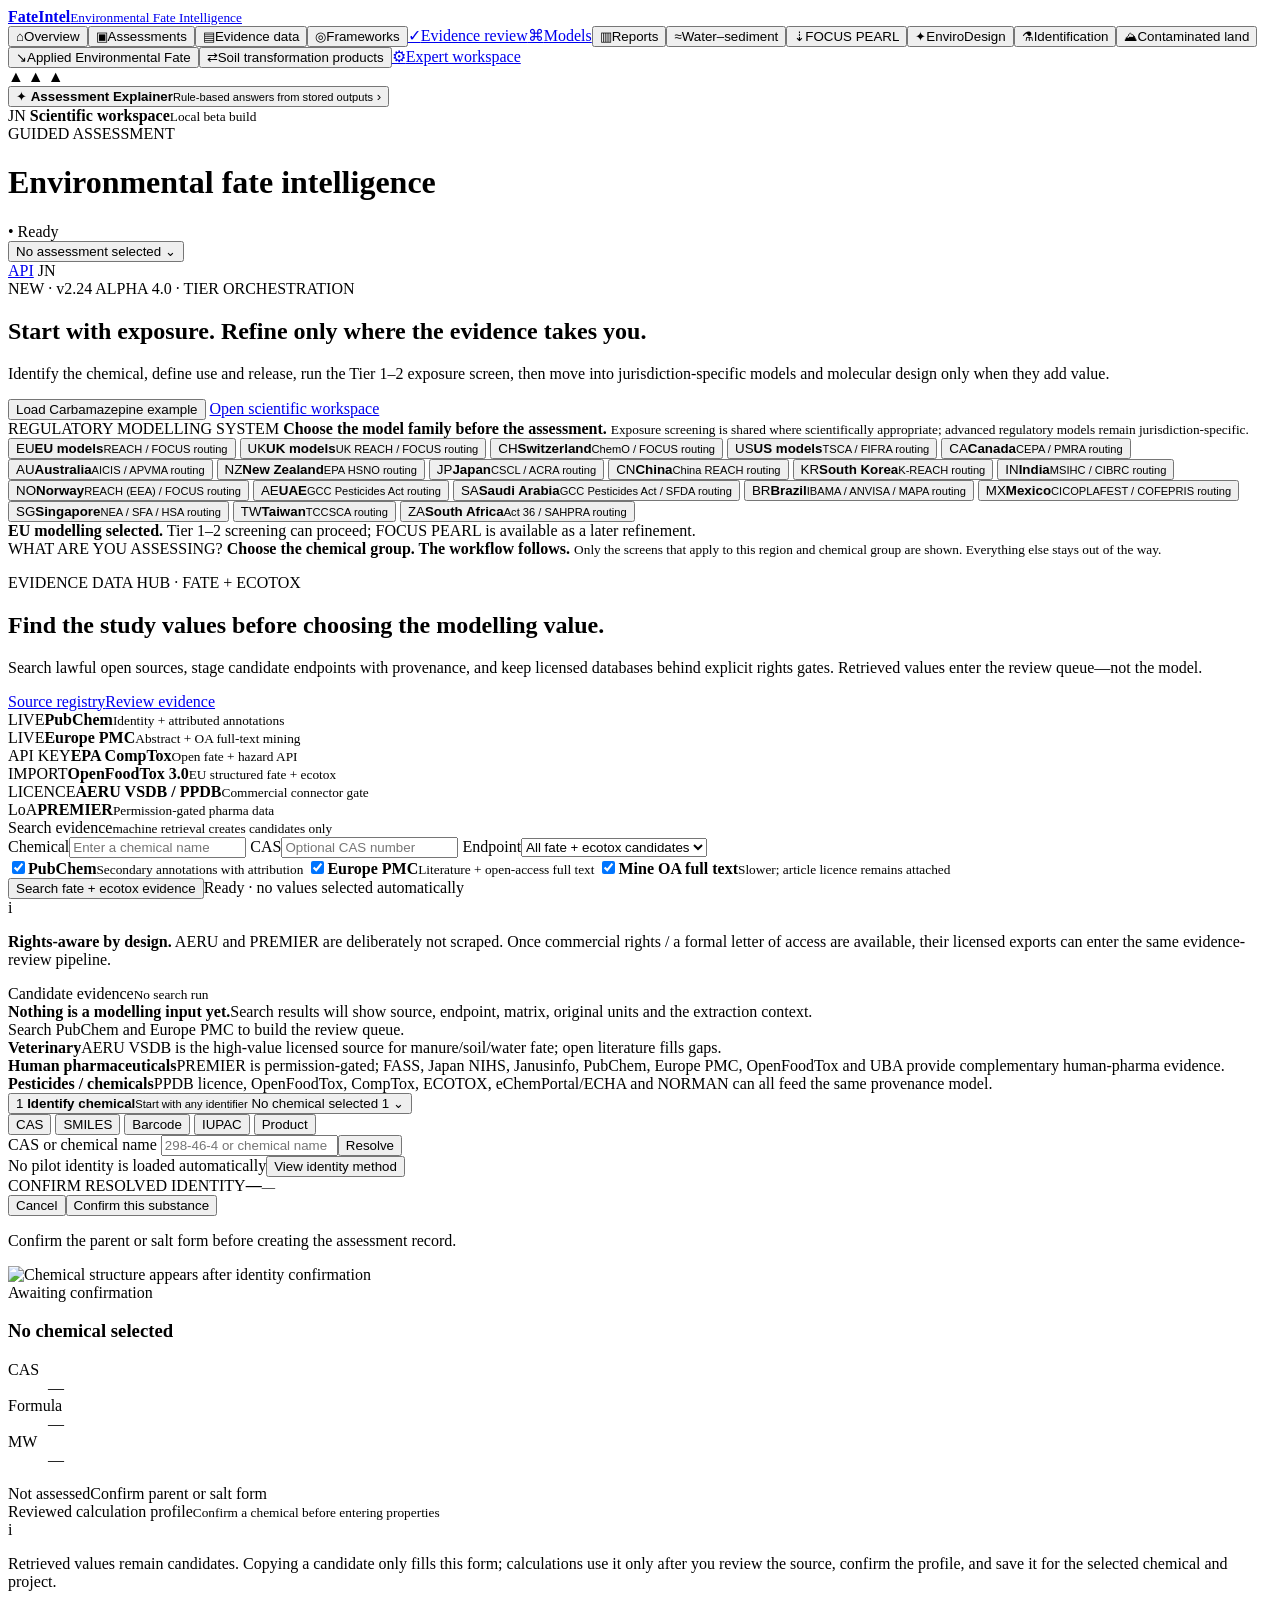
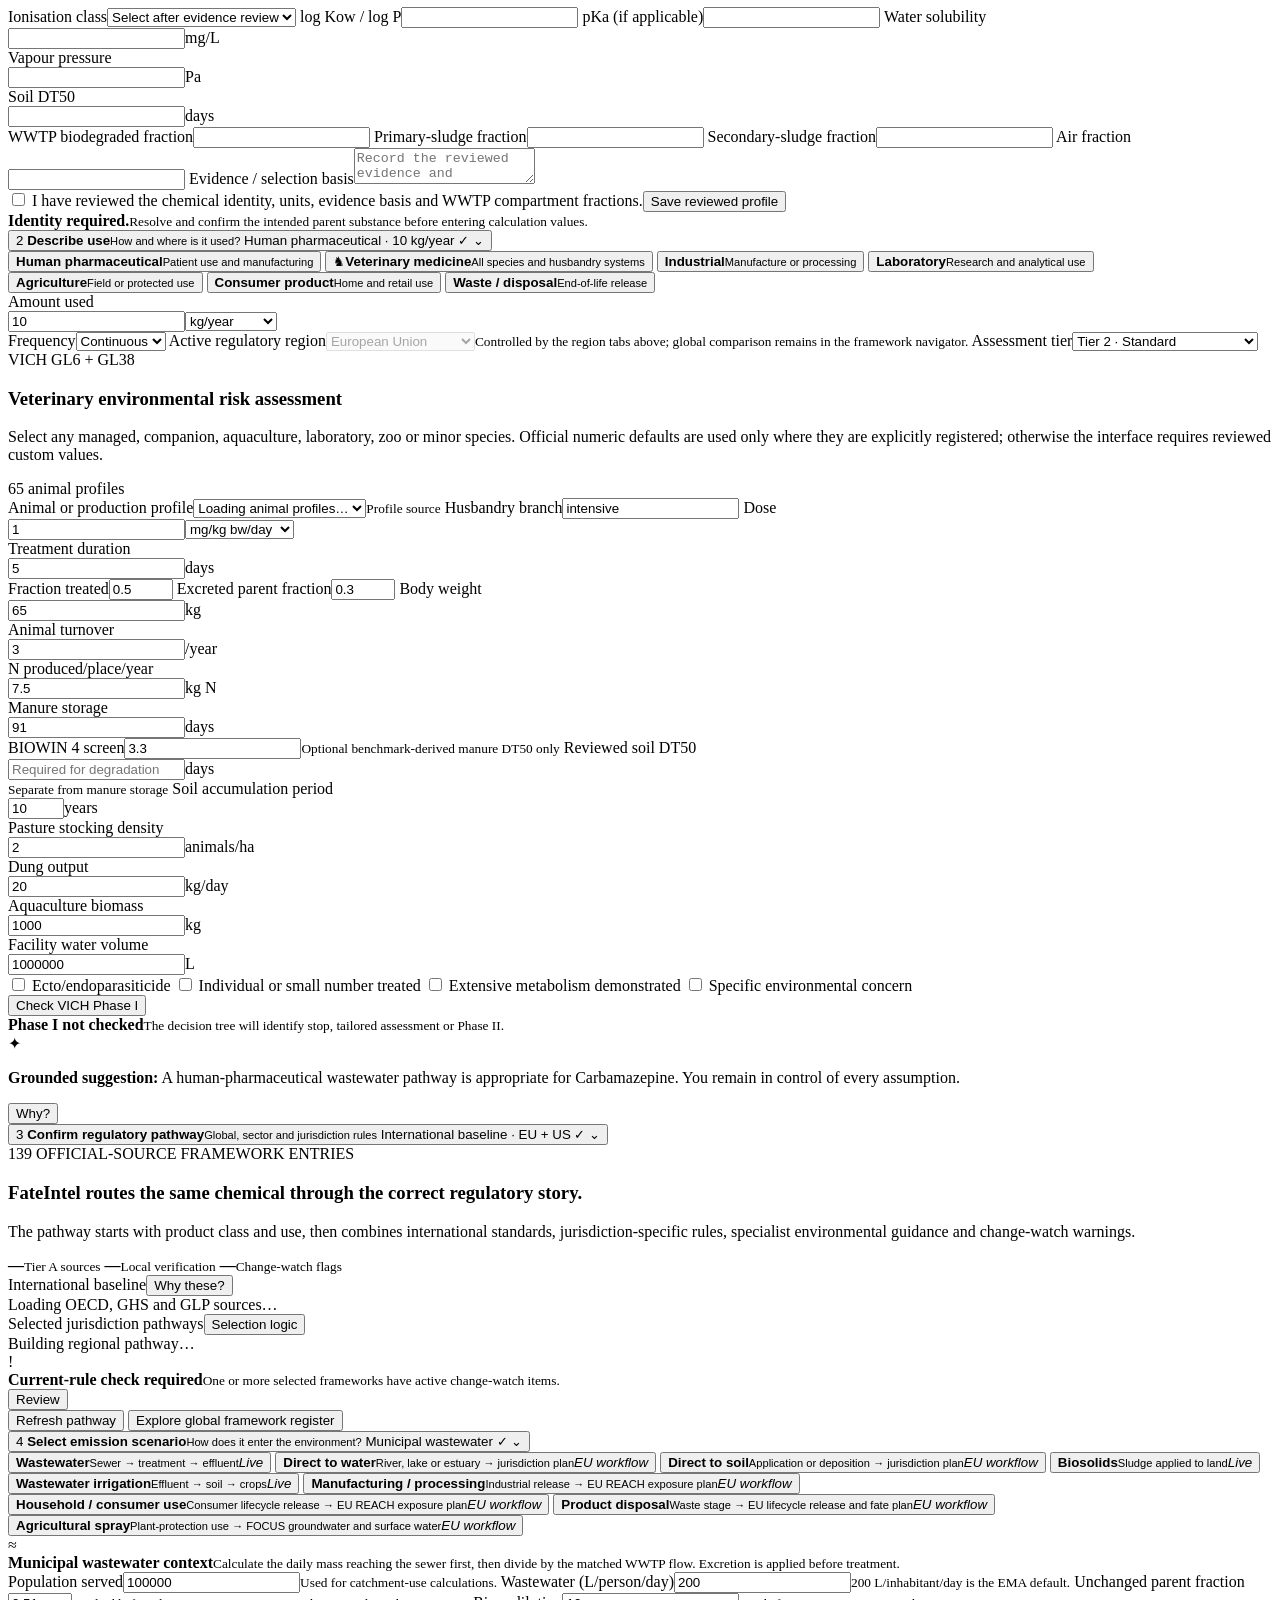
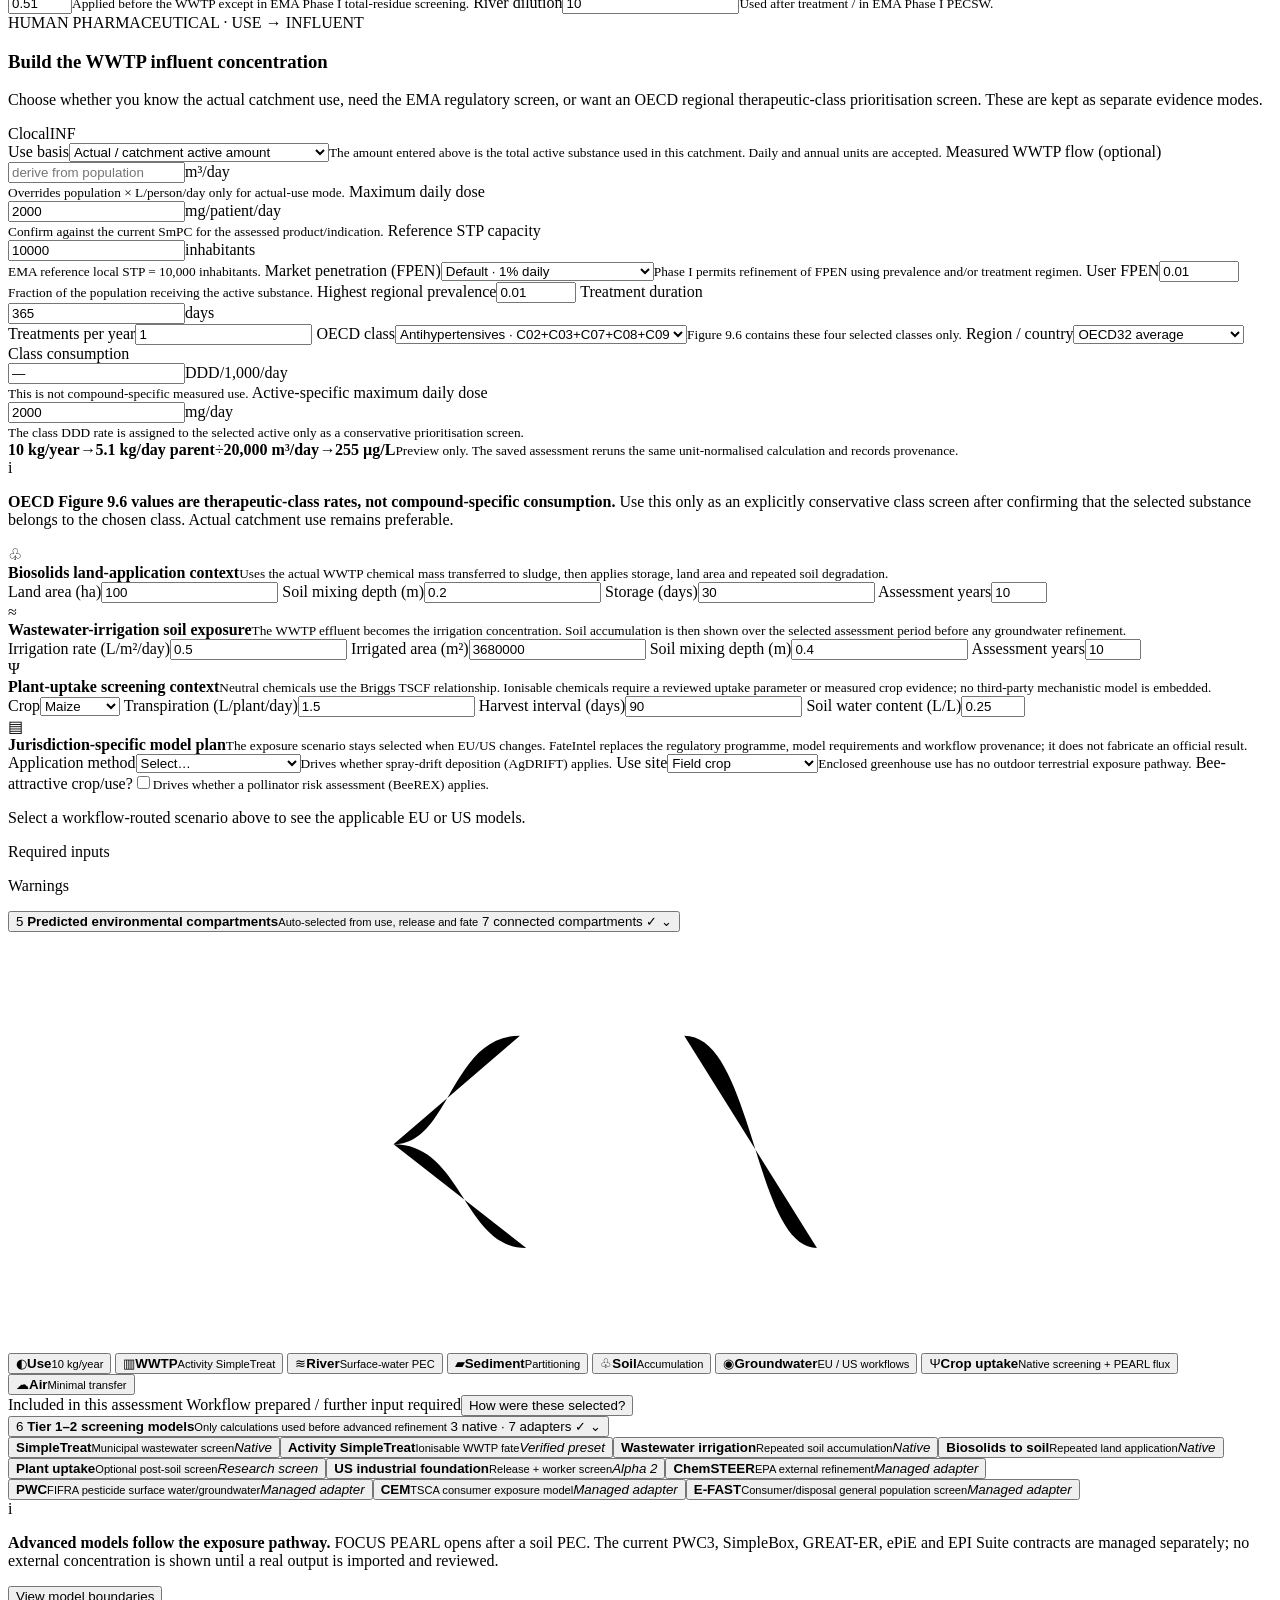
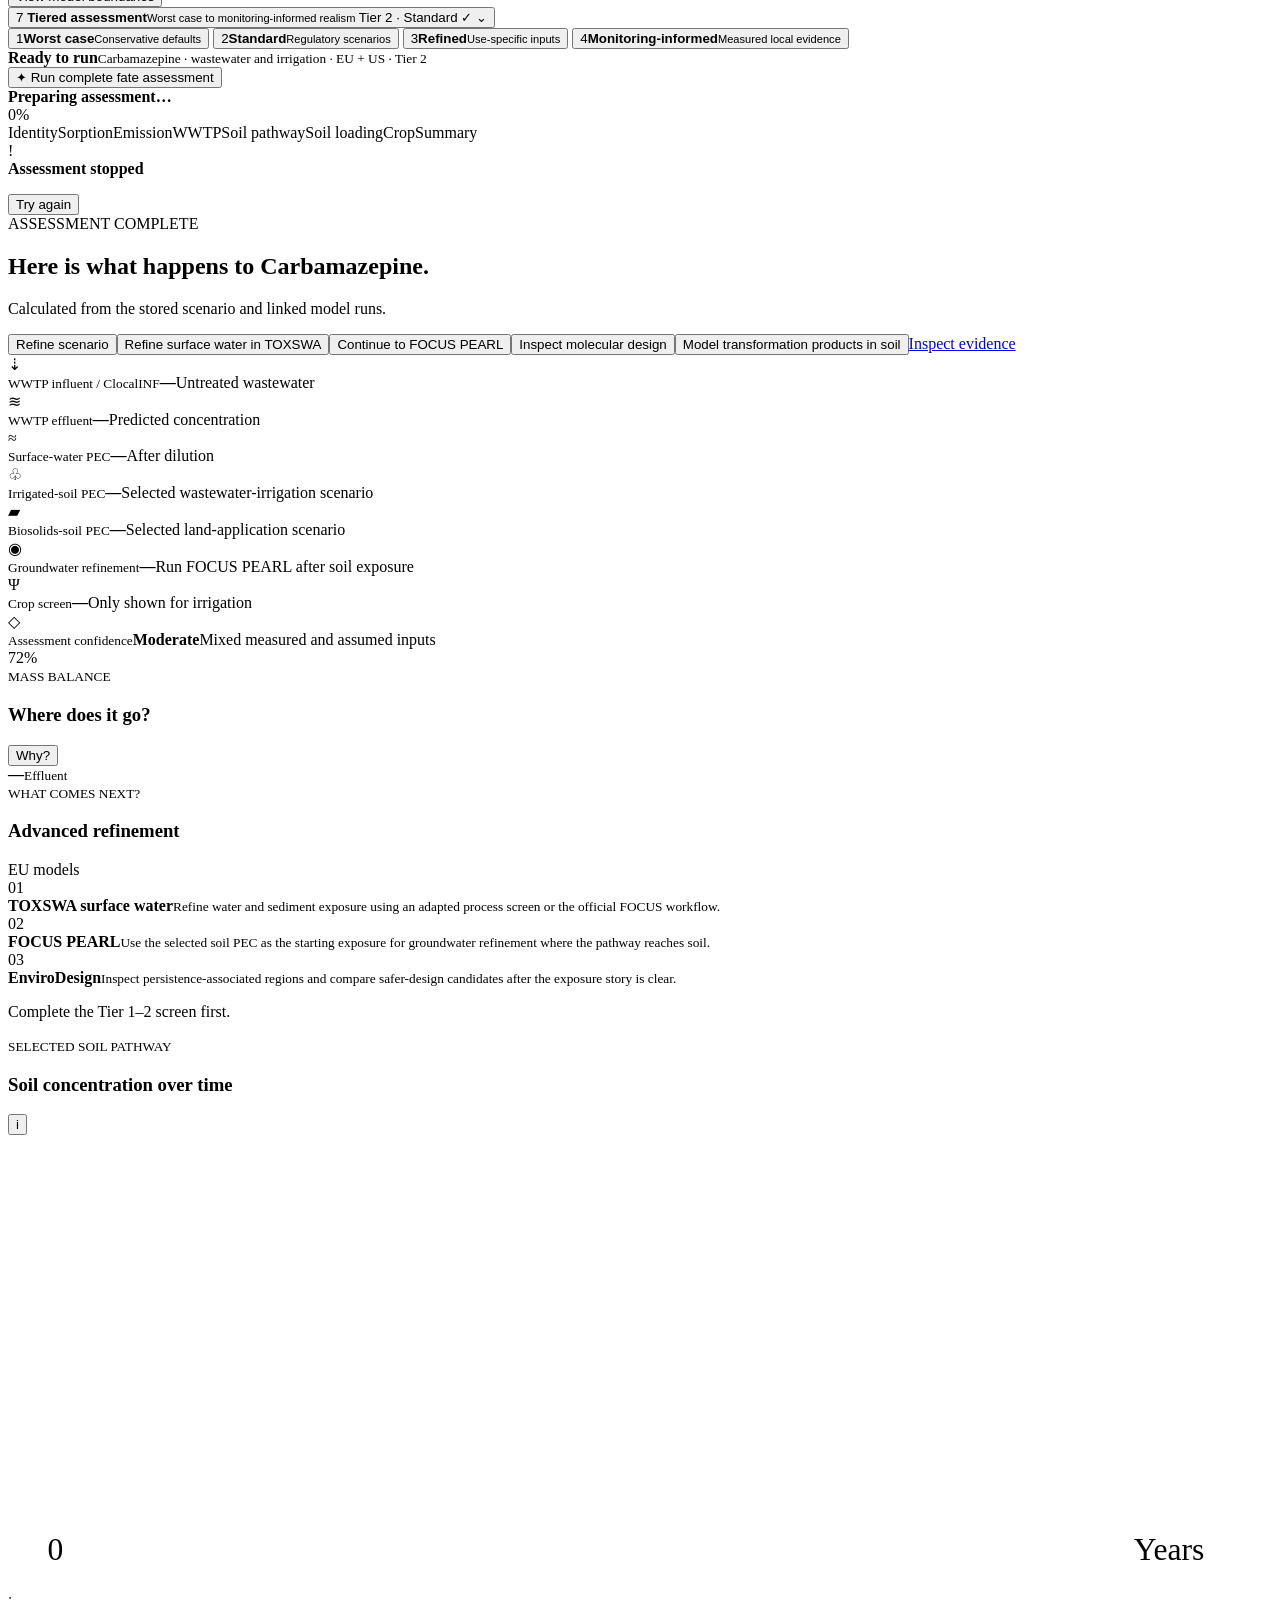
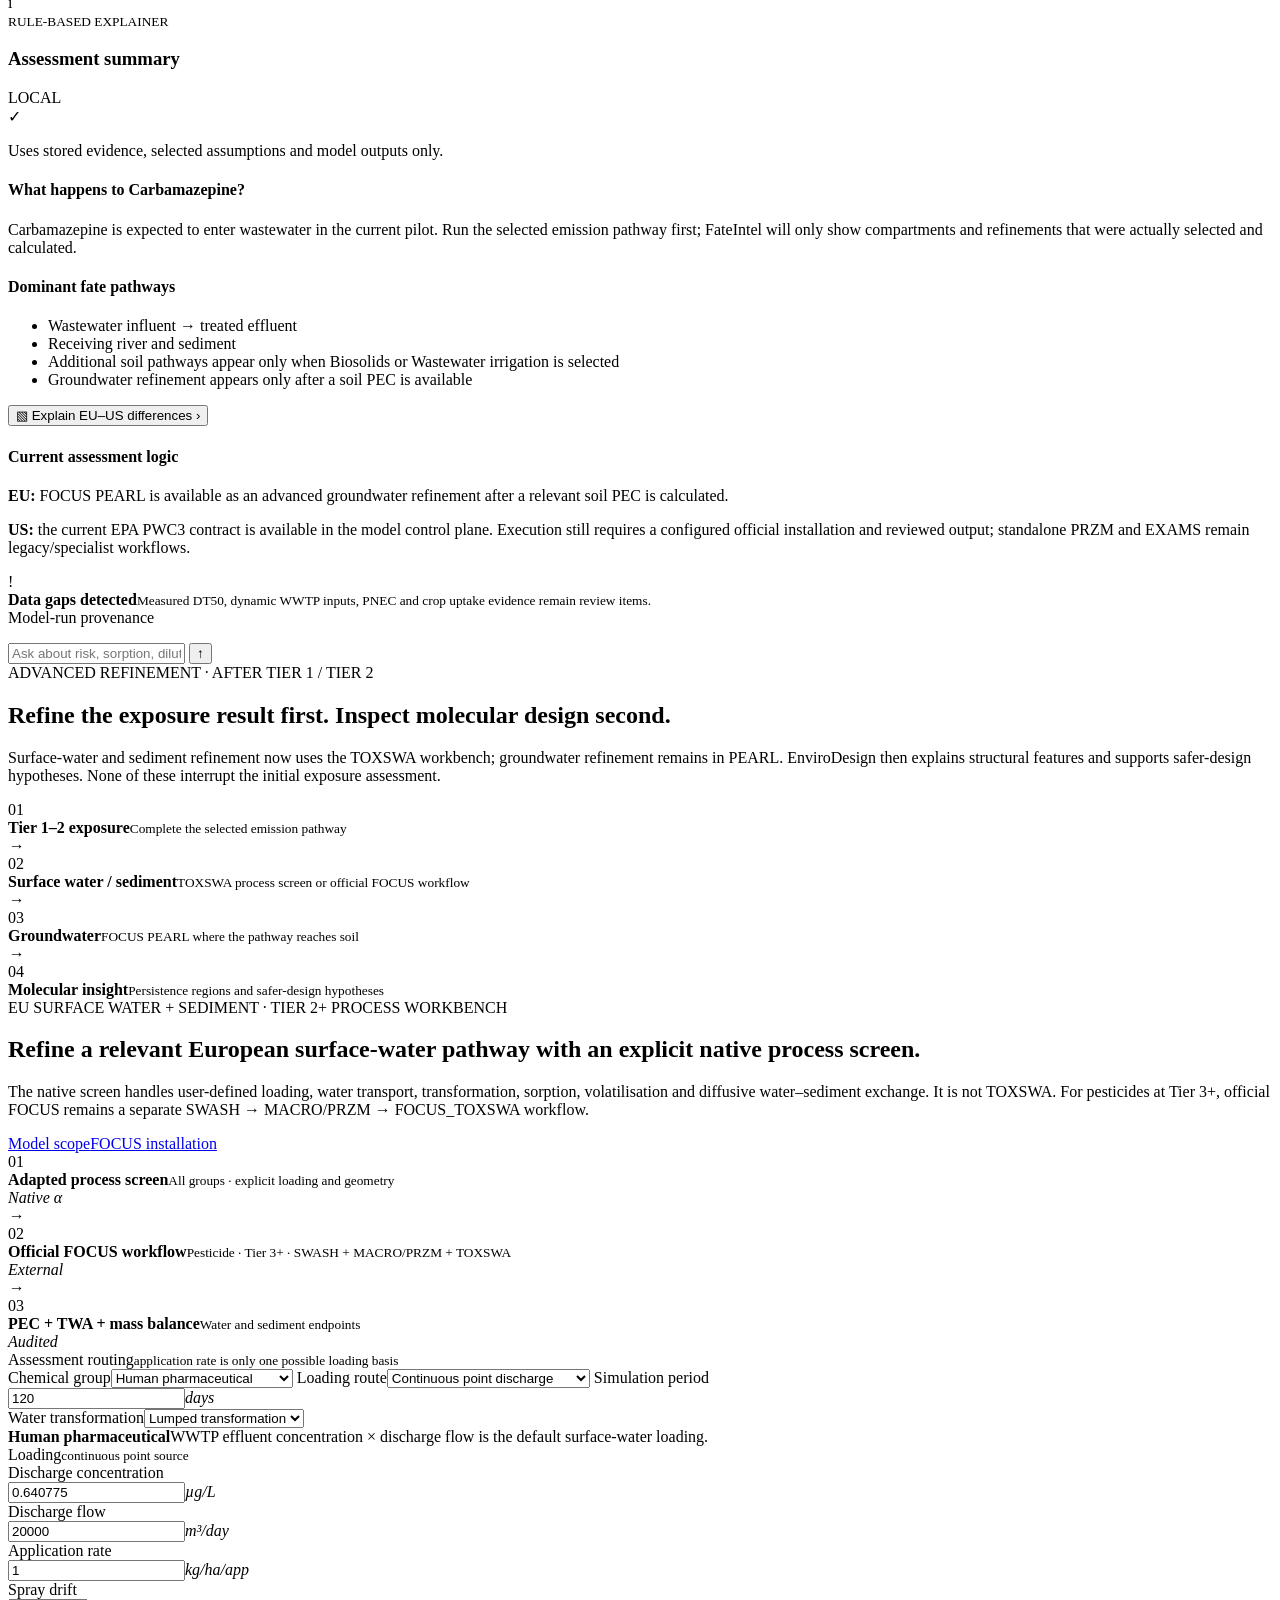
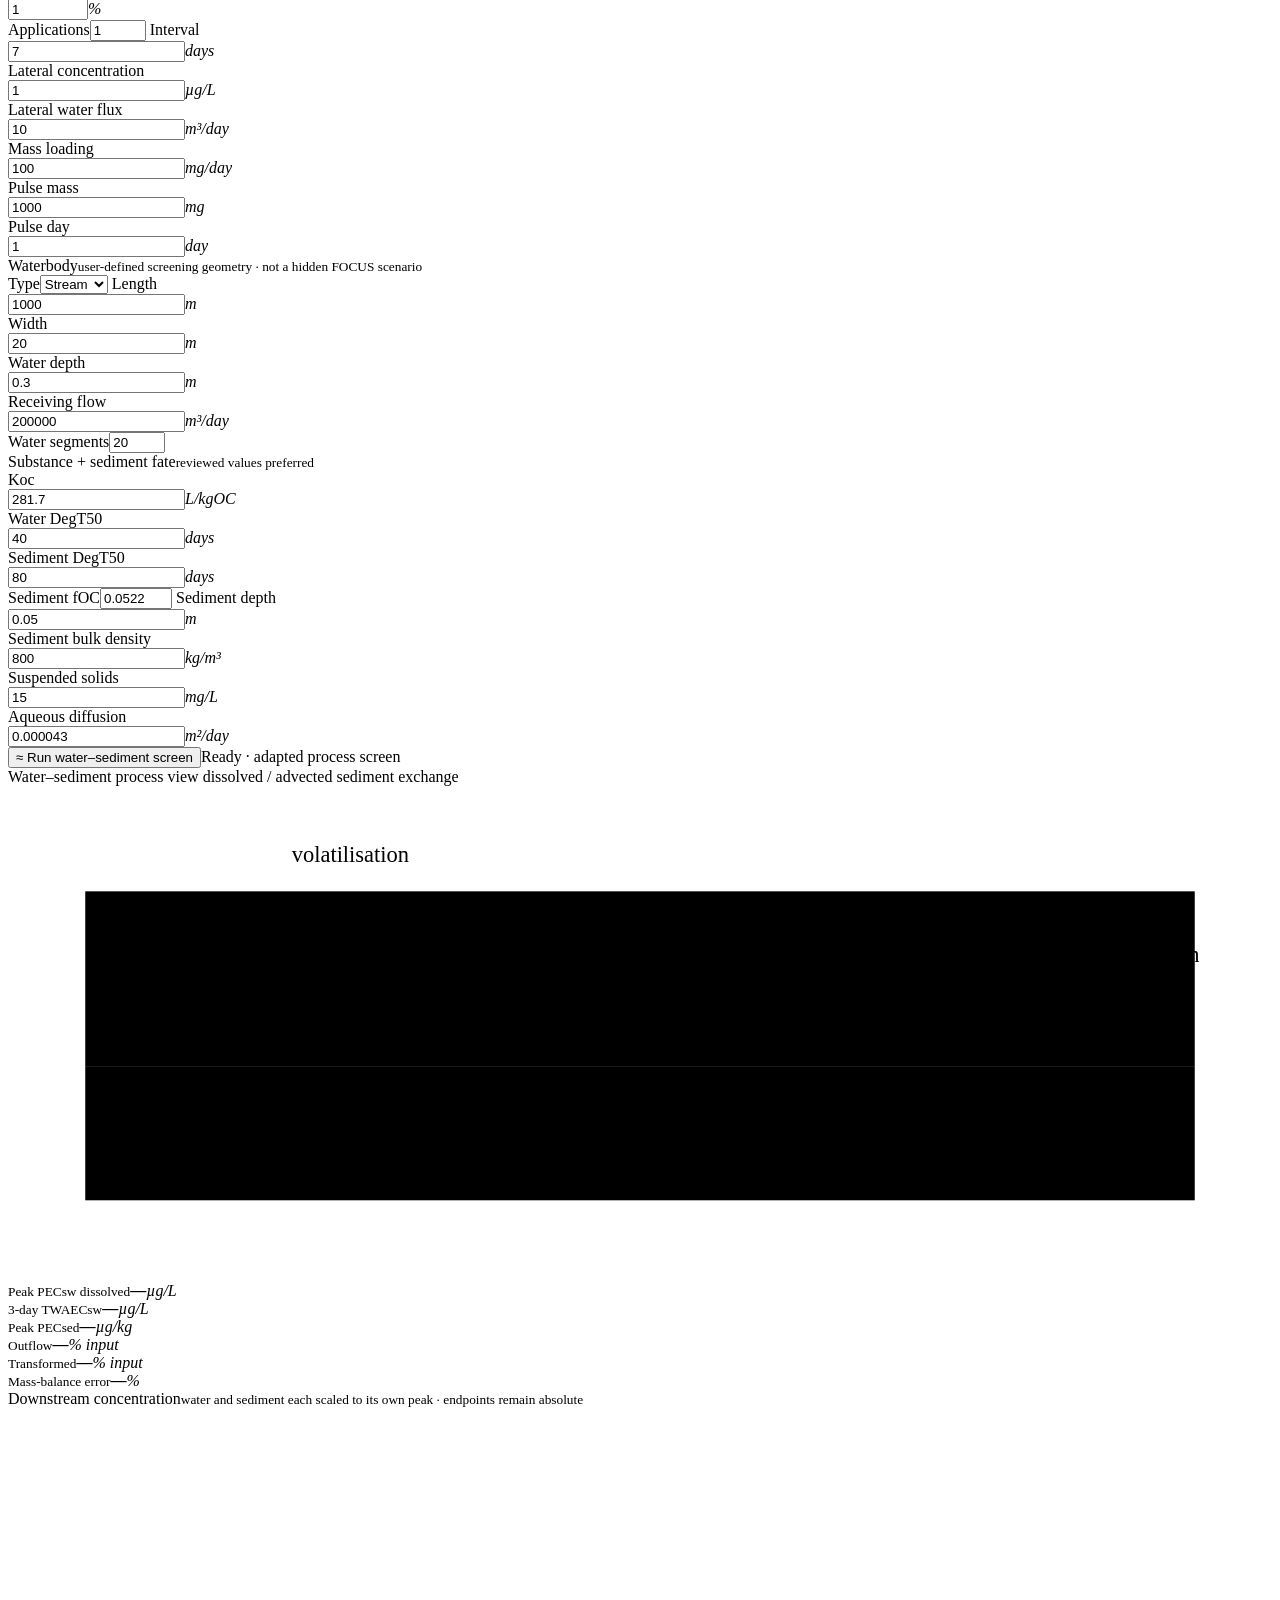
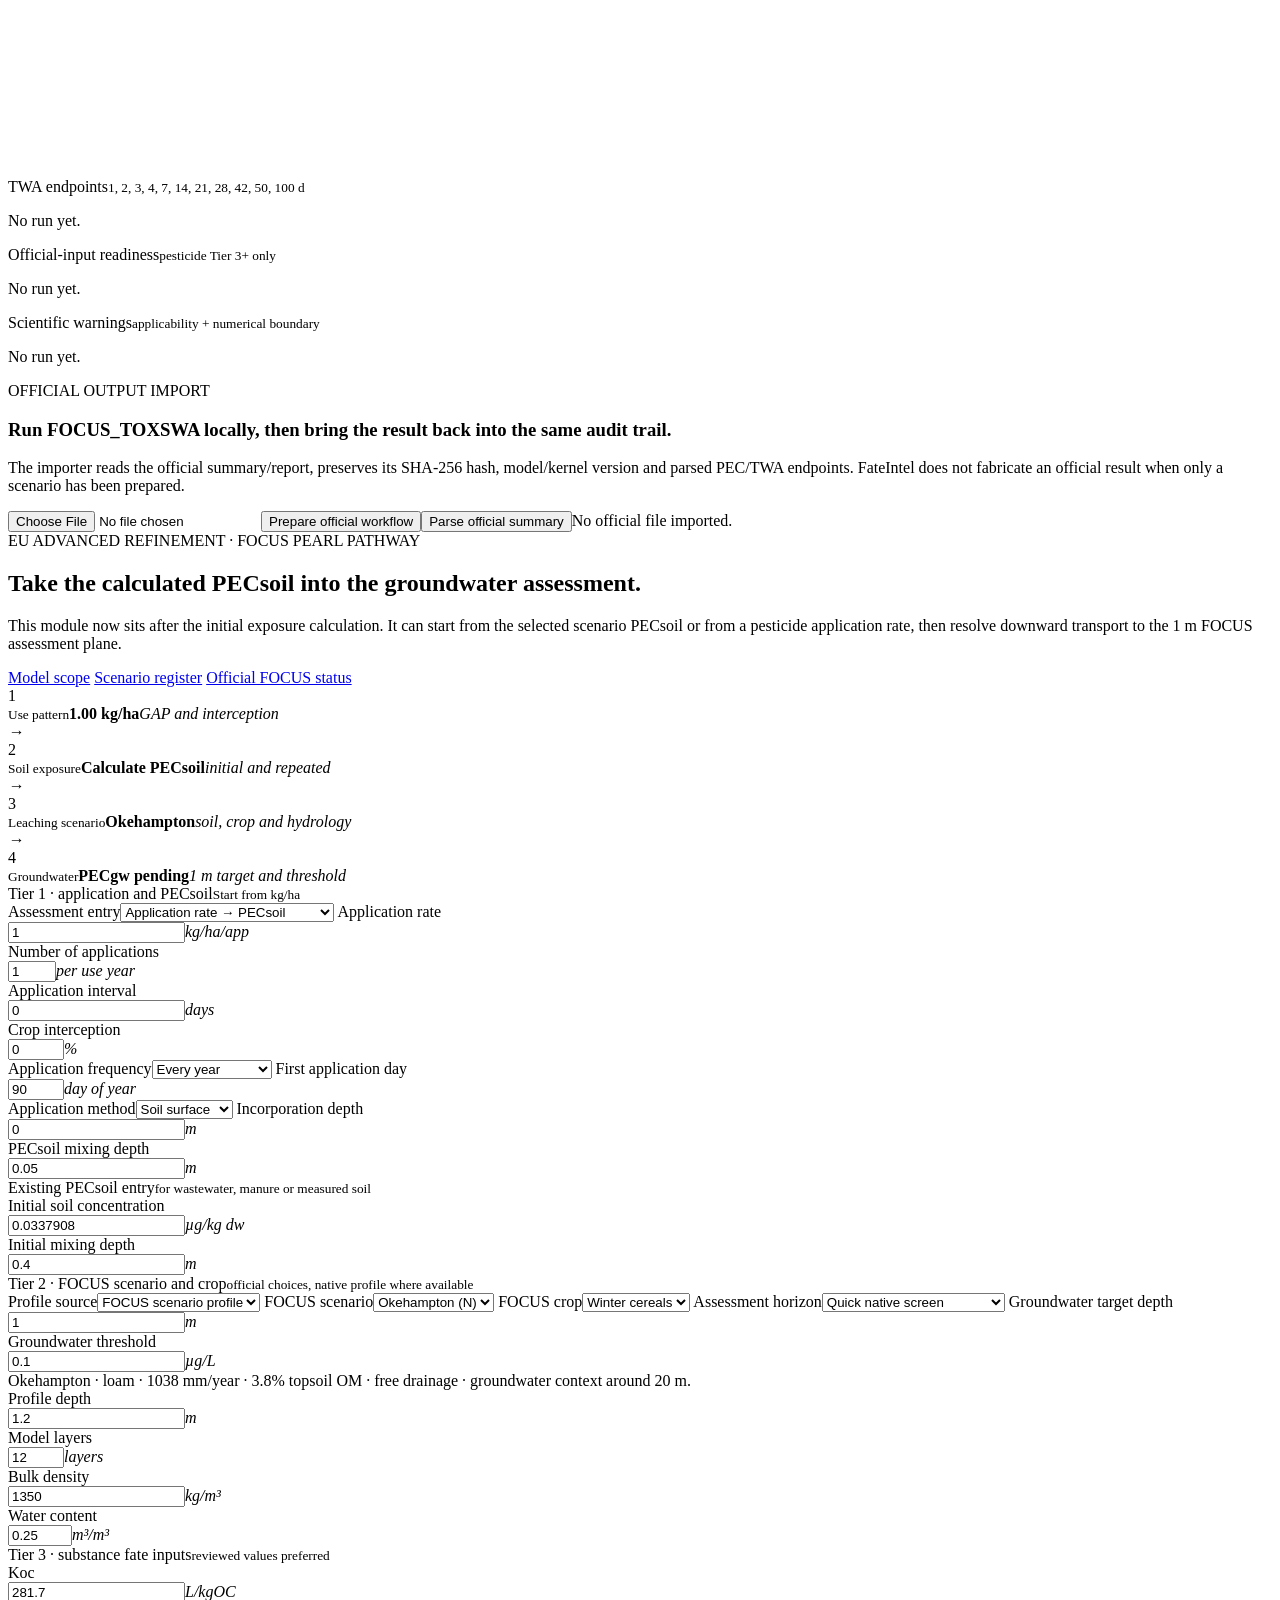
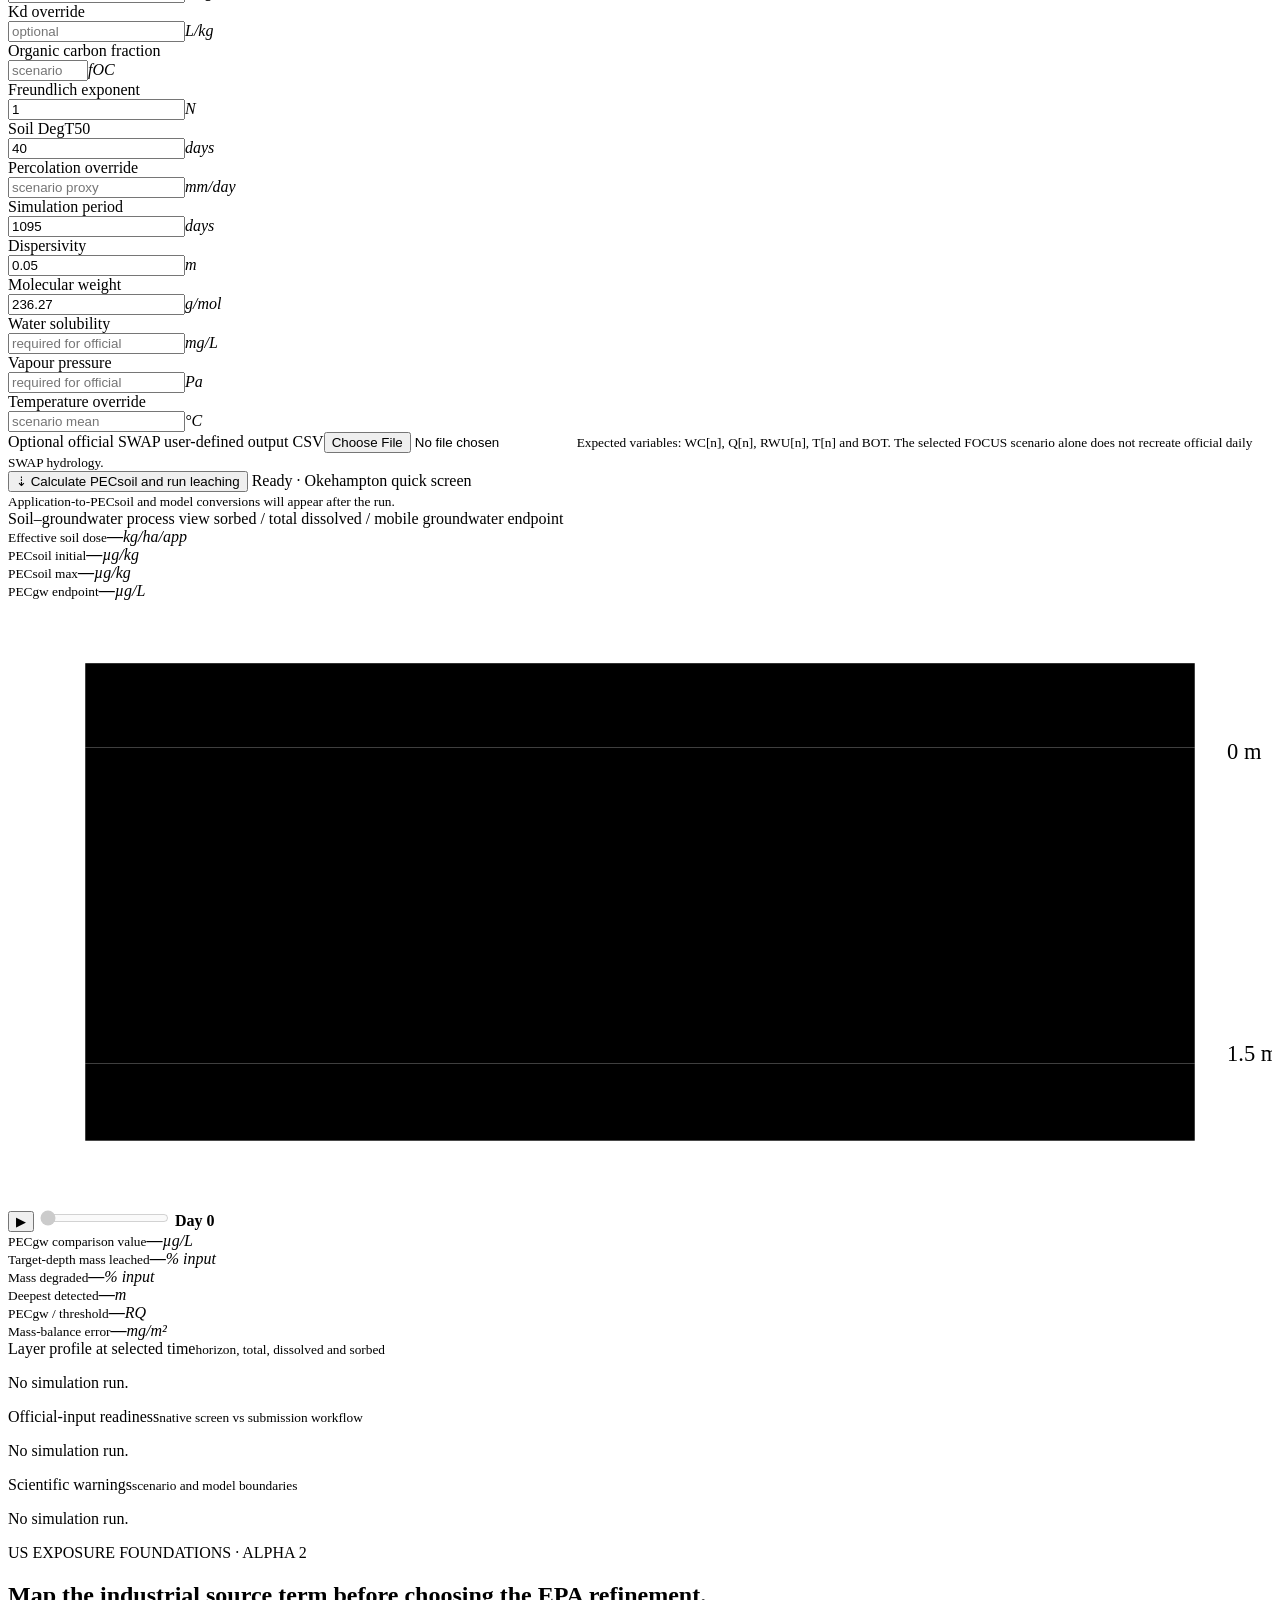
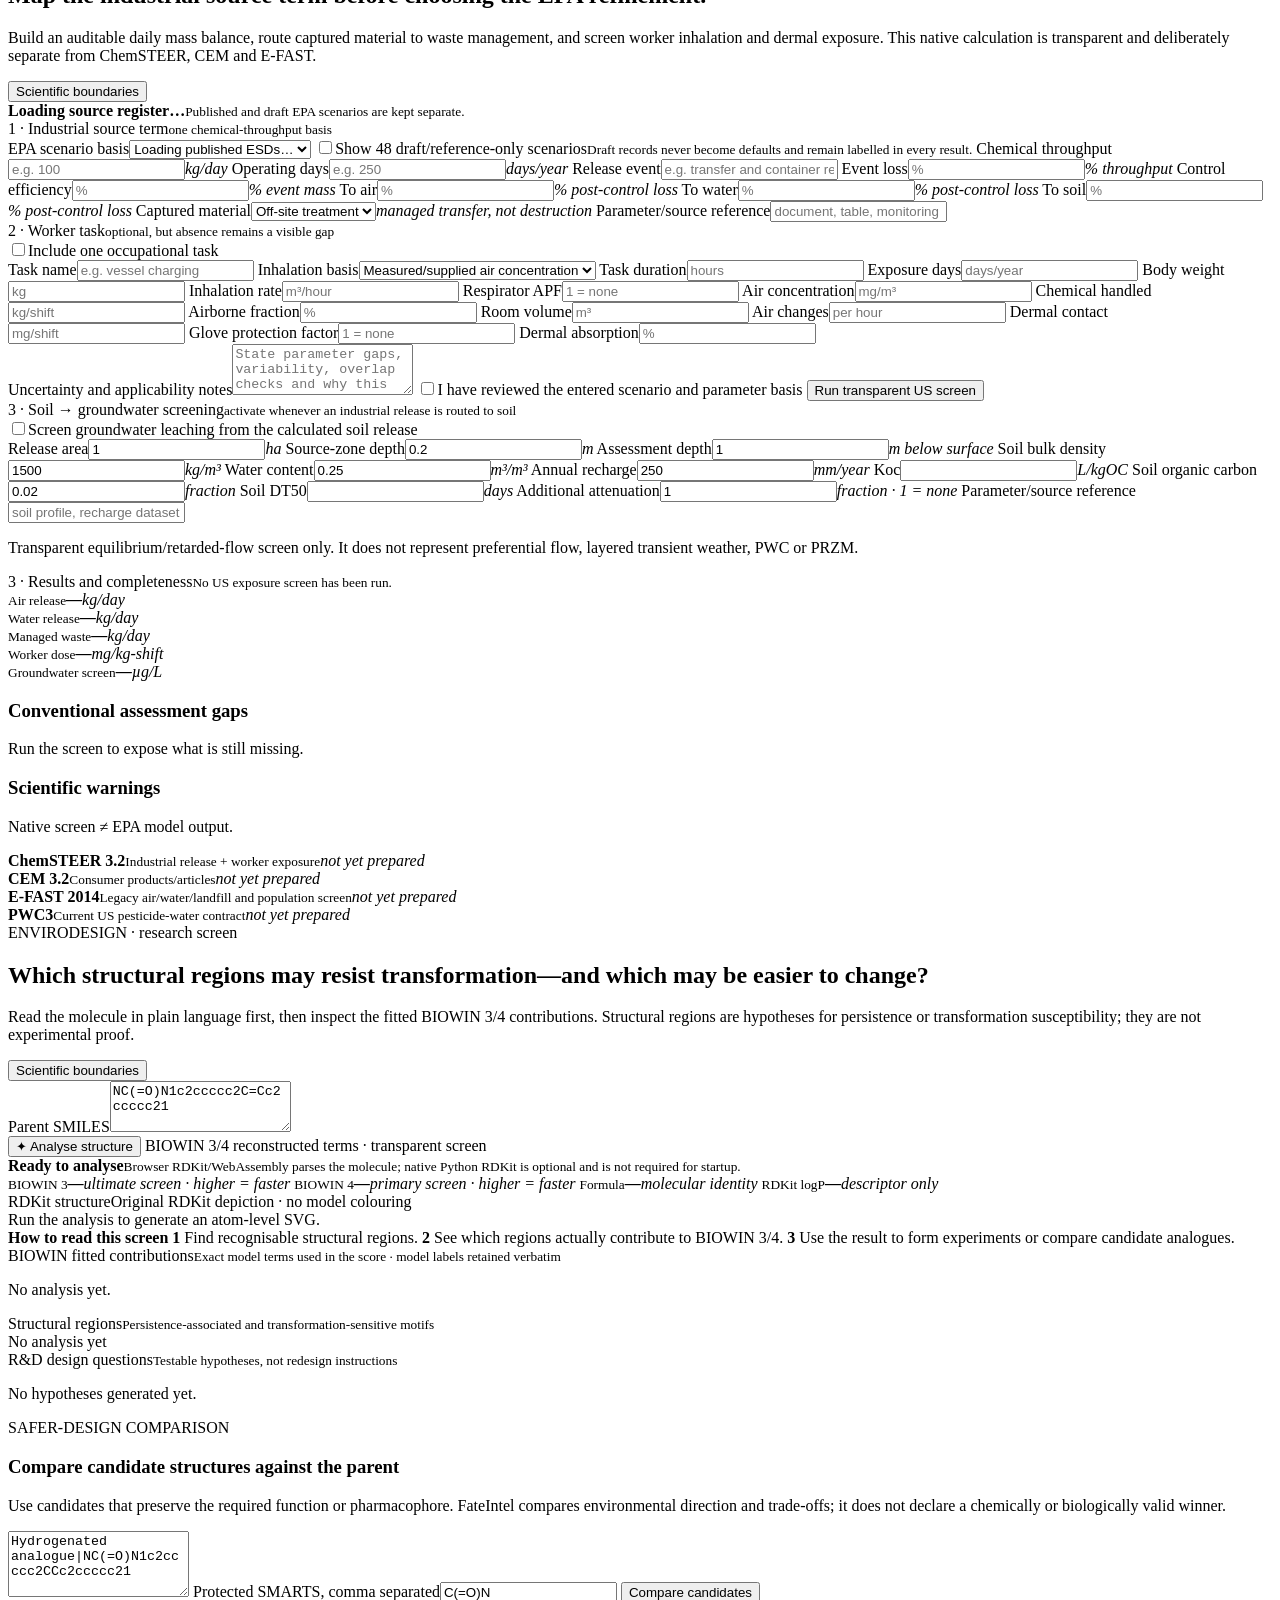
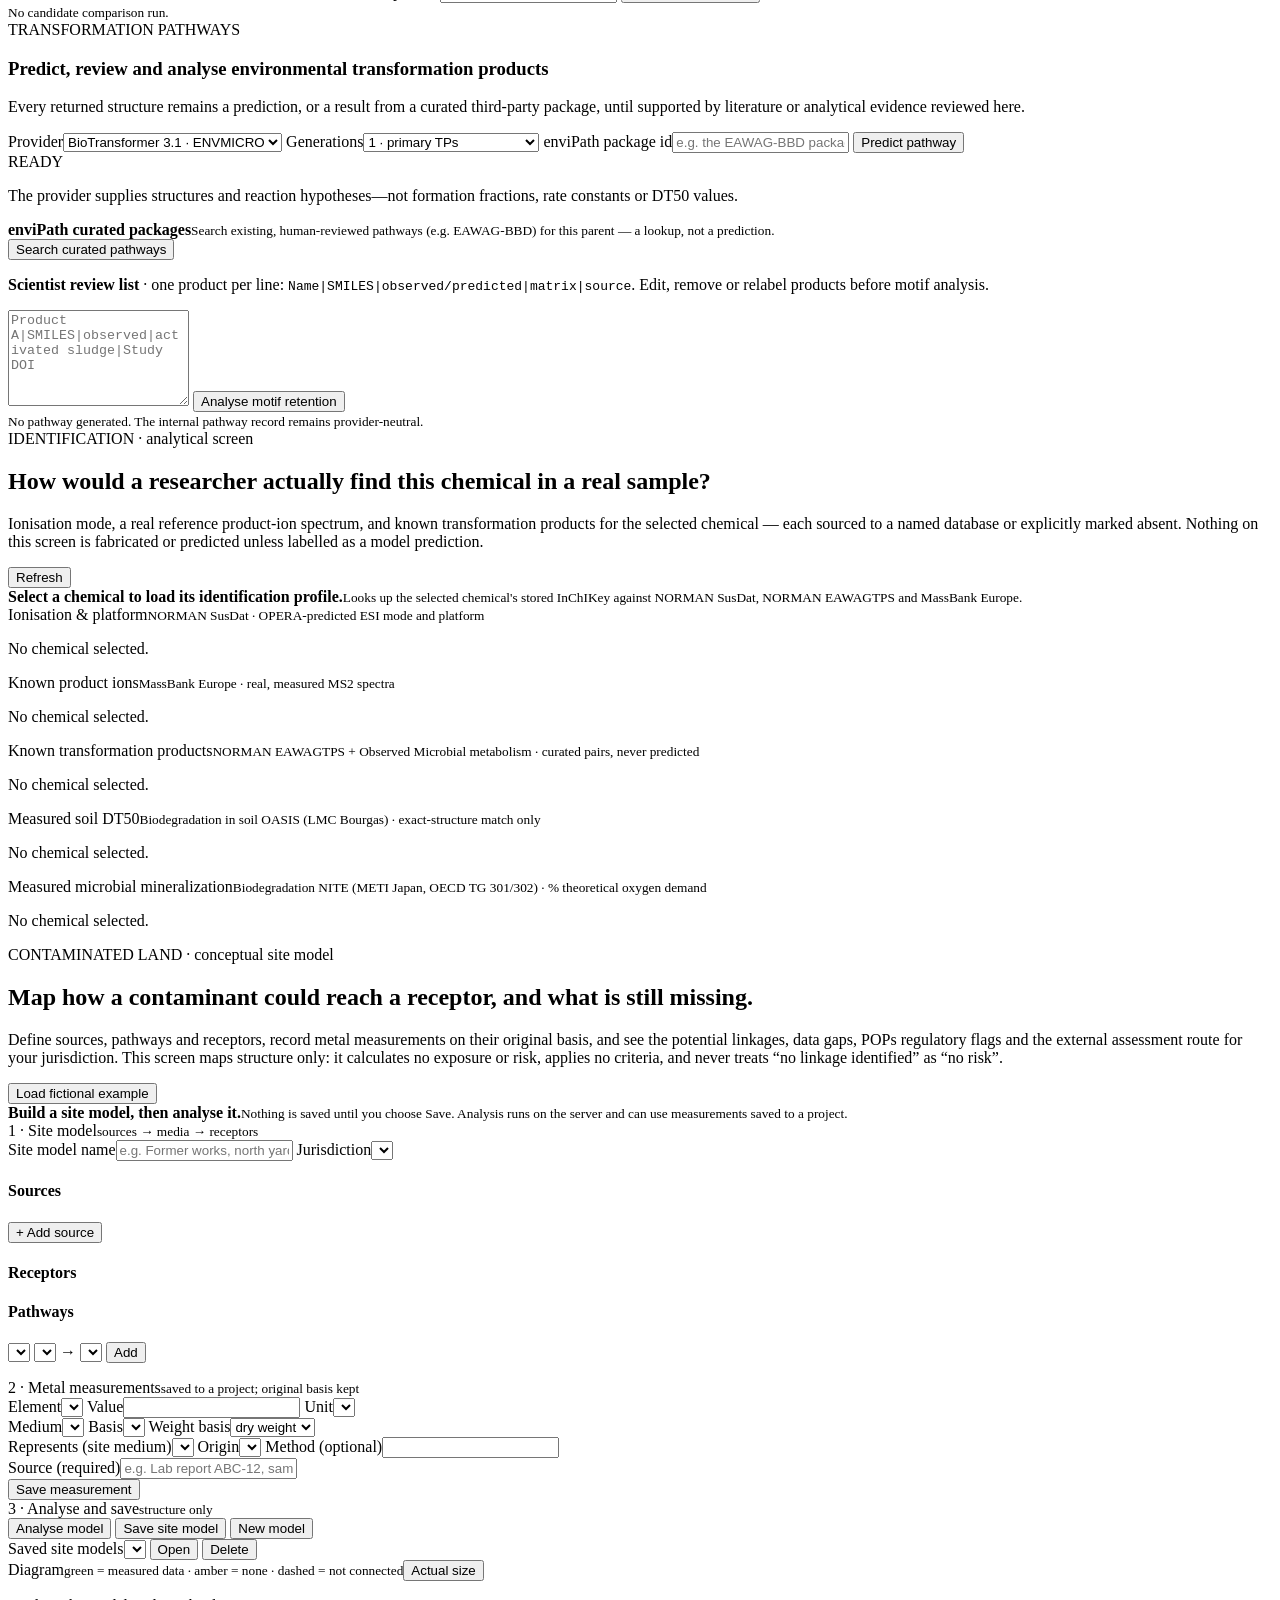
==== commit 93fe5f5d: "Show OASIS soil DT50 and NITE mineralization in the Identification screen for any chemical (InChIKey" ====
--- a/app/static/index.html
+++ b/app/static/index.html
@@ -1028,8 +1028,16 @@
 <div class="design-list" id="identification-product-ions"><p>No chemical selected.</p></div>
 </section>
 <section class="design-panel">
-<div class="mini-heading"><span>Known transformation products</span><small>NORMAN EAWAGTPS · curated parent→TP pairs, never predicted</small></div>
+<div class="mini-heading"><span>Known transformation products</span><small>NORMAN EAWAGTPS + Observed Microbial metabolism · curated pairs, never predicted</small></div>
 <div class="design-list" id="identification-transformation-products"><p>No chemical selected.</p></div>
+</section>
+<section class="design-panel">
+<div class="mini-heading"><span>Measured soil DT50</span><small>Biodegradation in soil OASIS (LMC Bourgas) · exact-structure match only</small></div>
+<div class="design-list" id="identification-oasis-soil-dt50"><p>No chemical selected.</p></div>
+</section>
+<section class="design-panel">
+<div class="mini-heading"><span>Measured microbial mineralization</span><small>Biodegradation NITE (METI Japan, OECD TG 301/302) · % theoretical oxygen demand</small></div>
+<div class="design-list" id="identification-nite-mineralization"><p>No chemical selected.</p></div>
 </section>
 </div>
 </section>
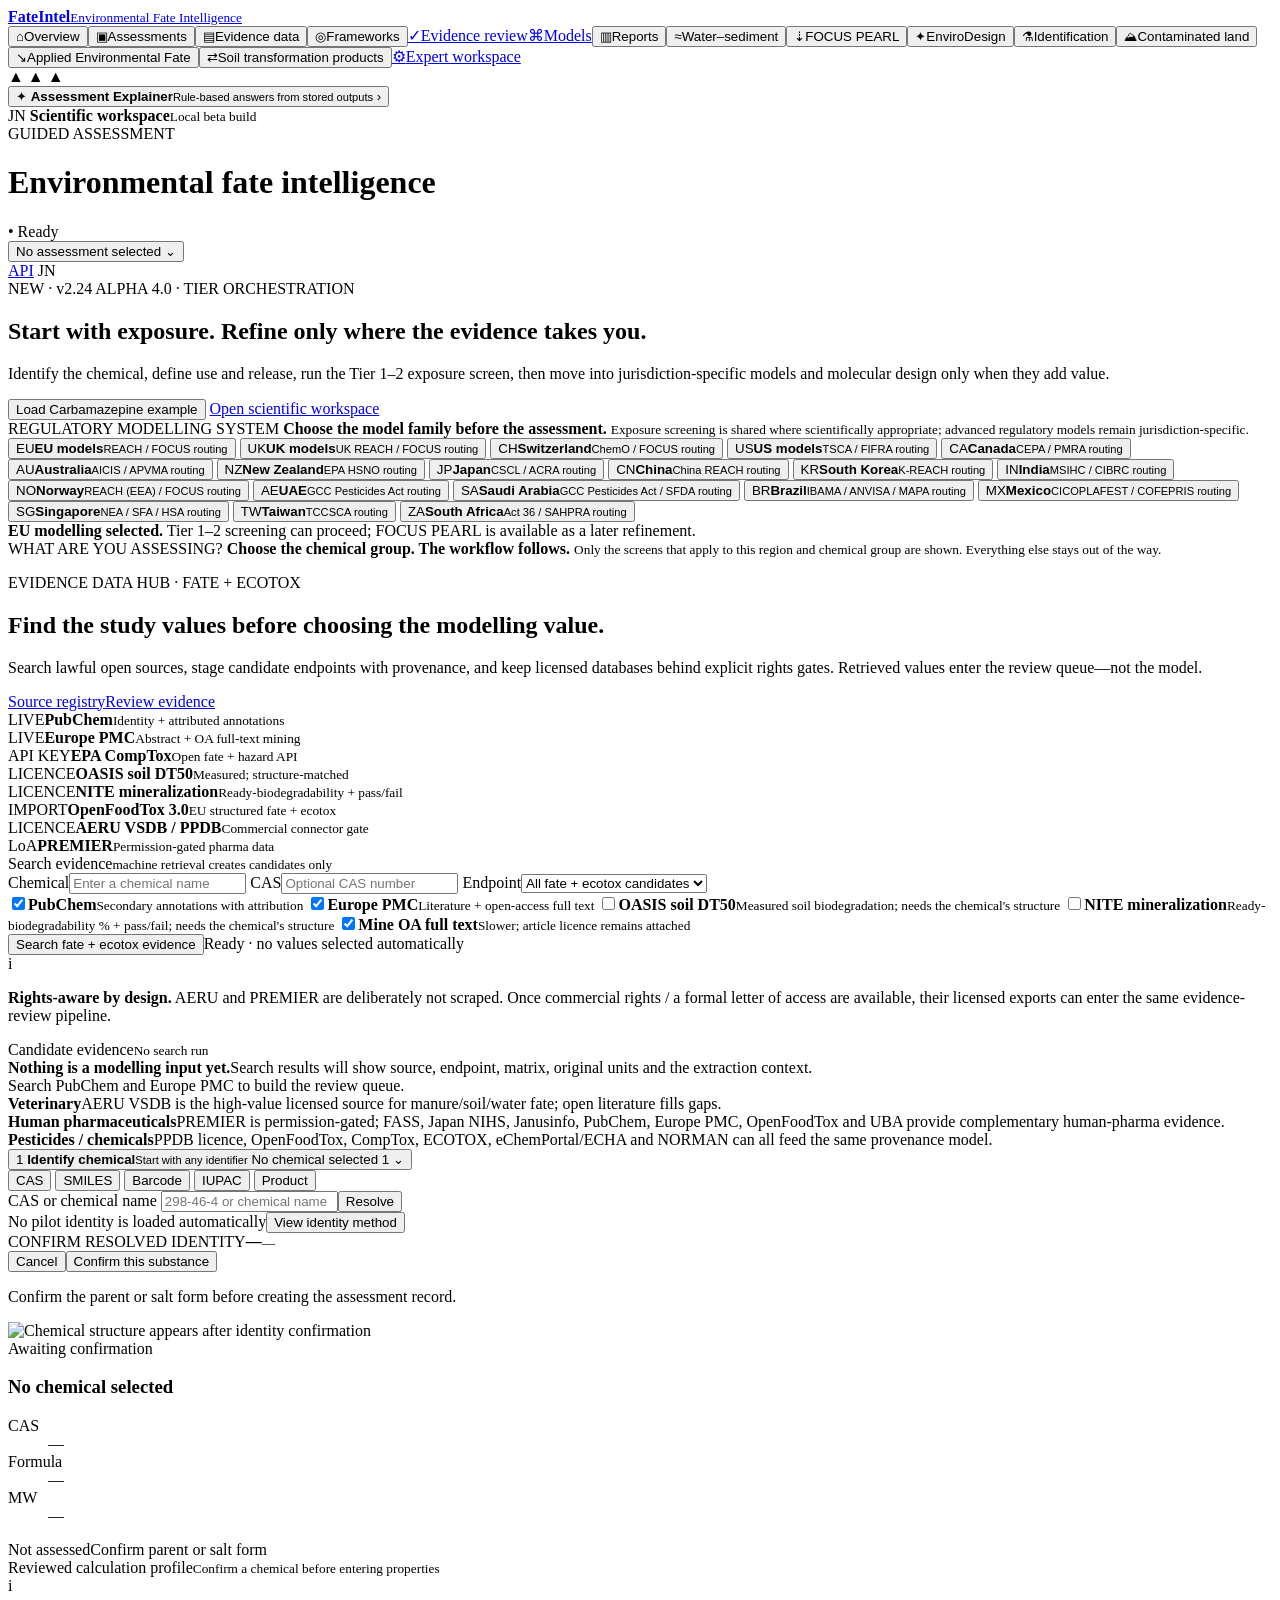
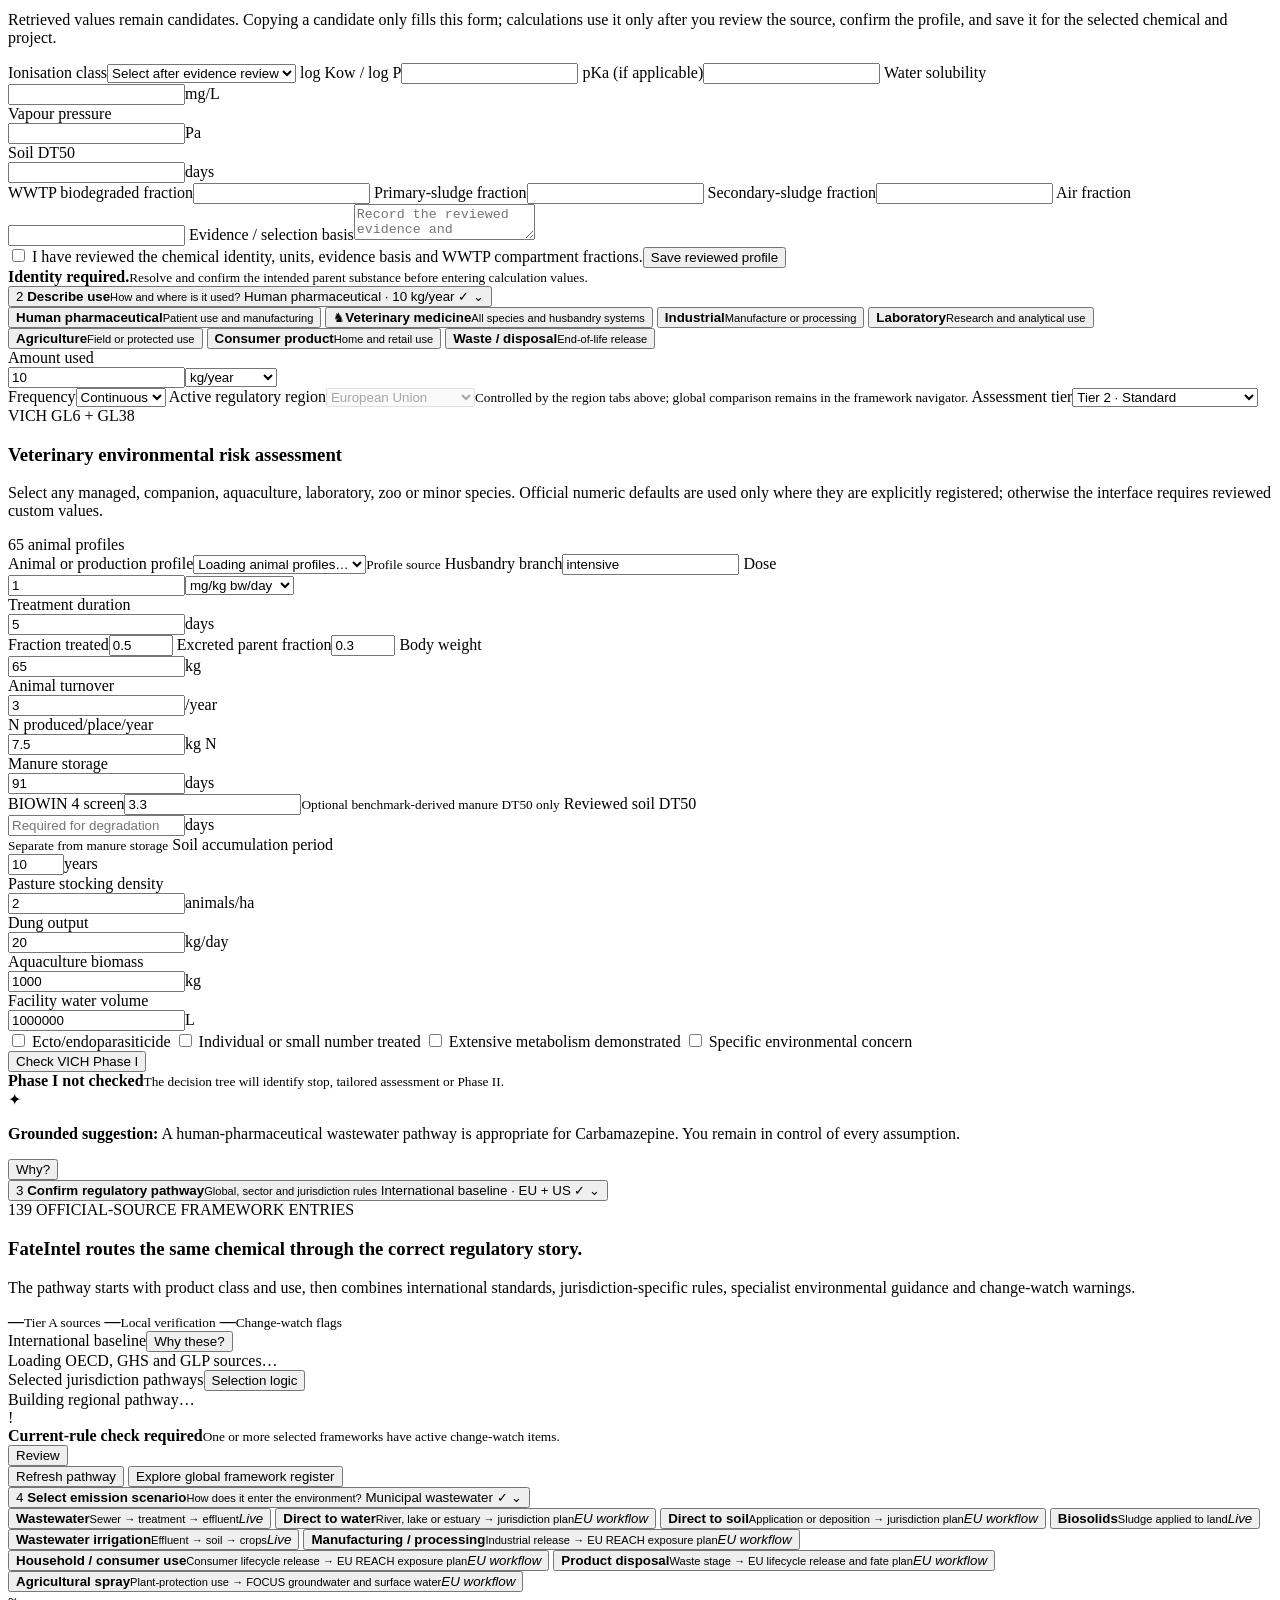
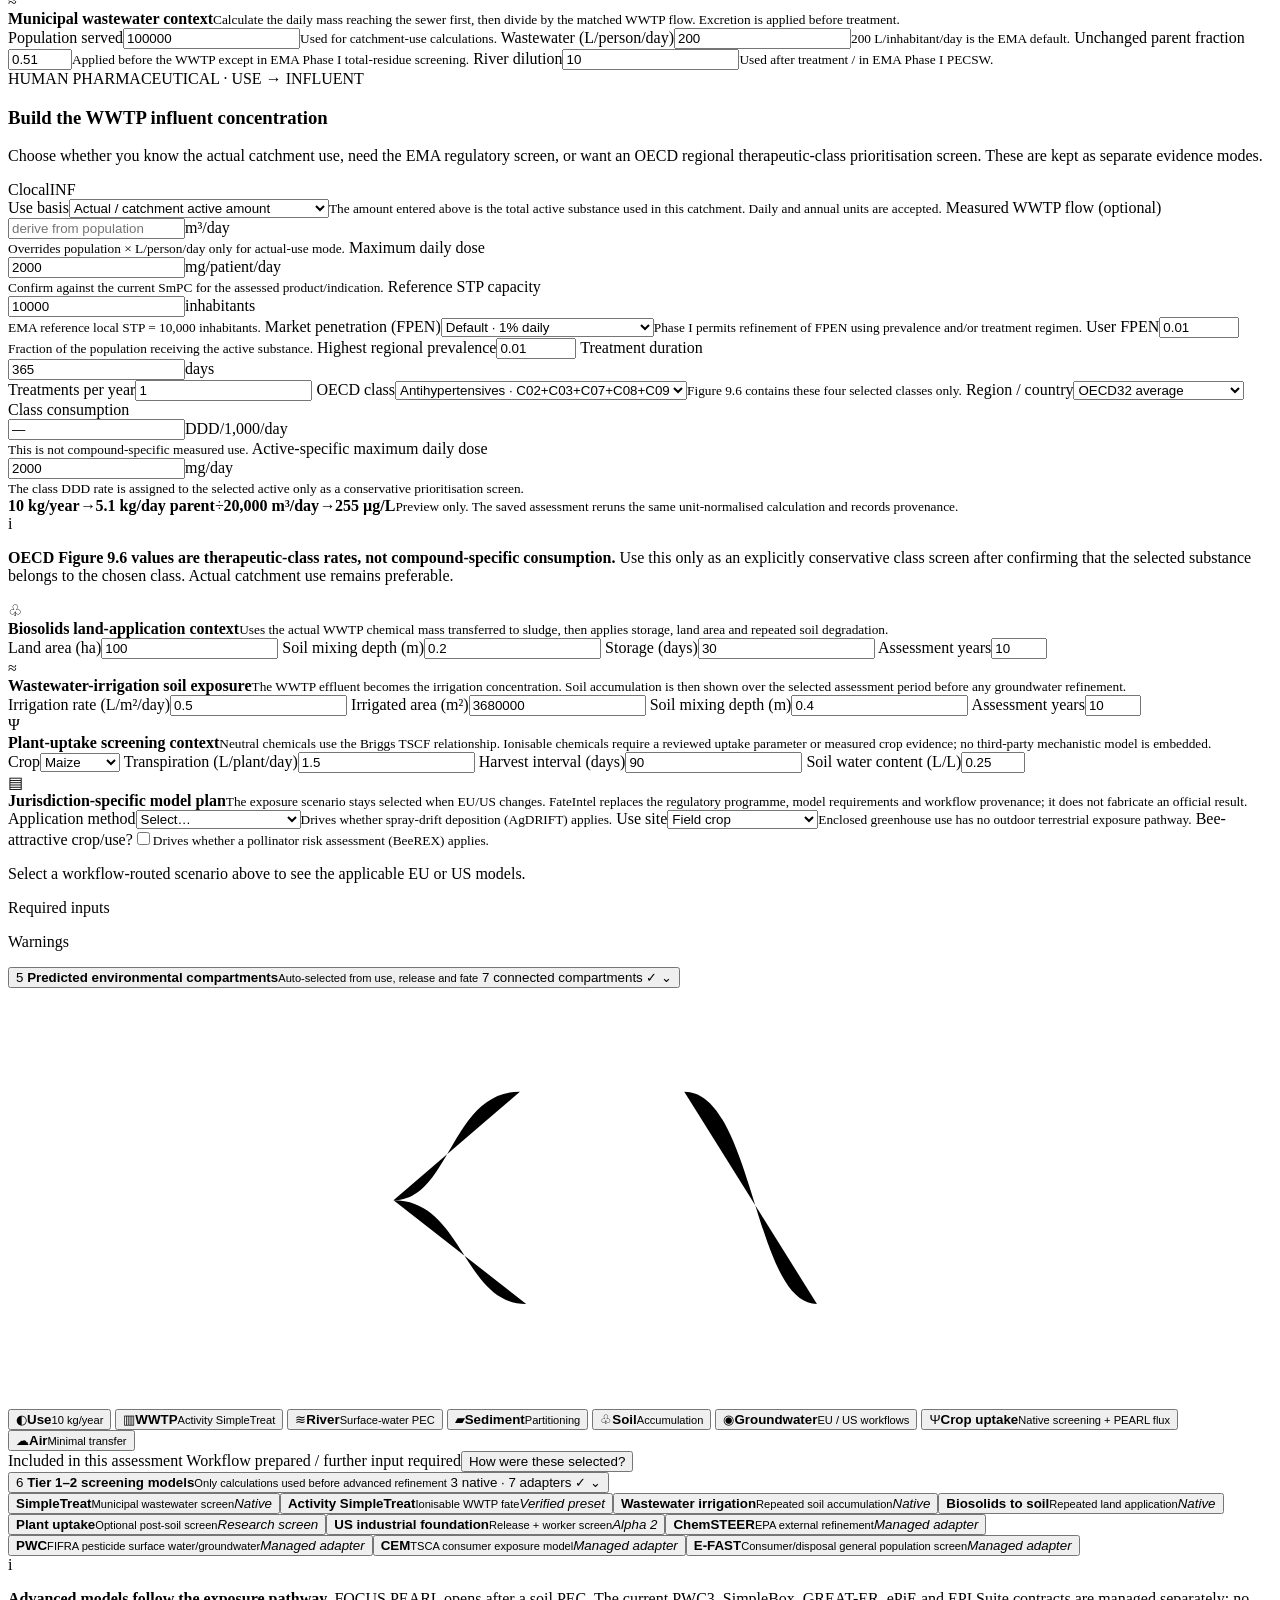
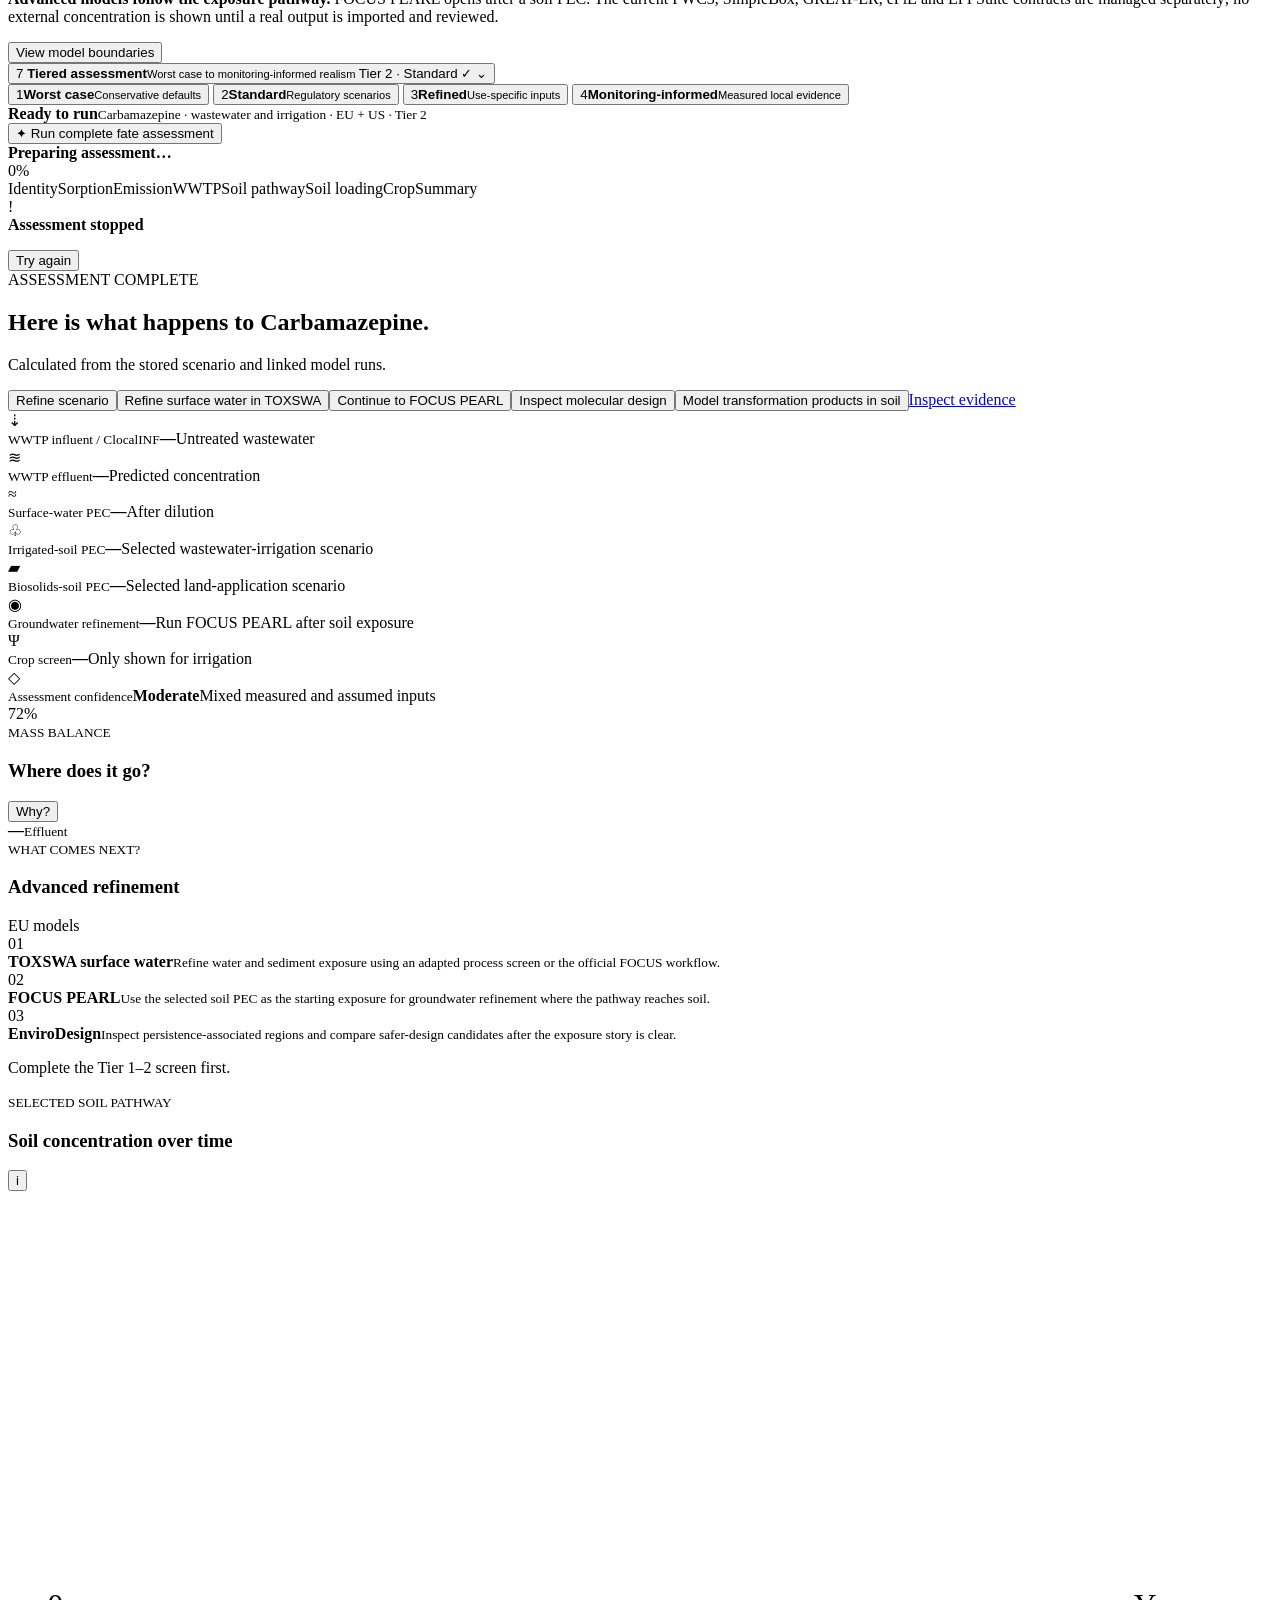
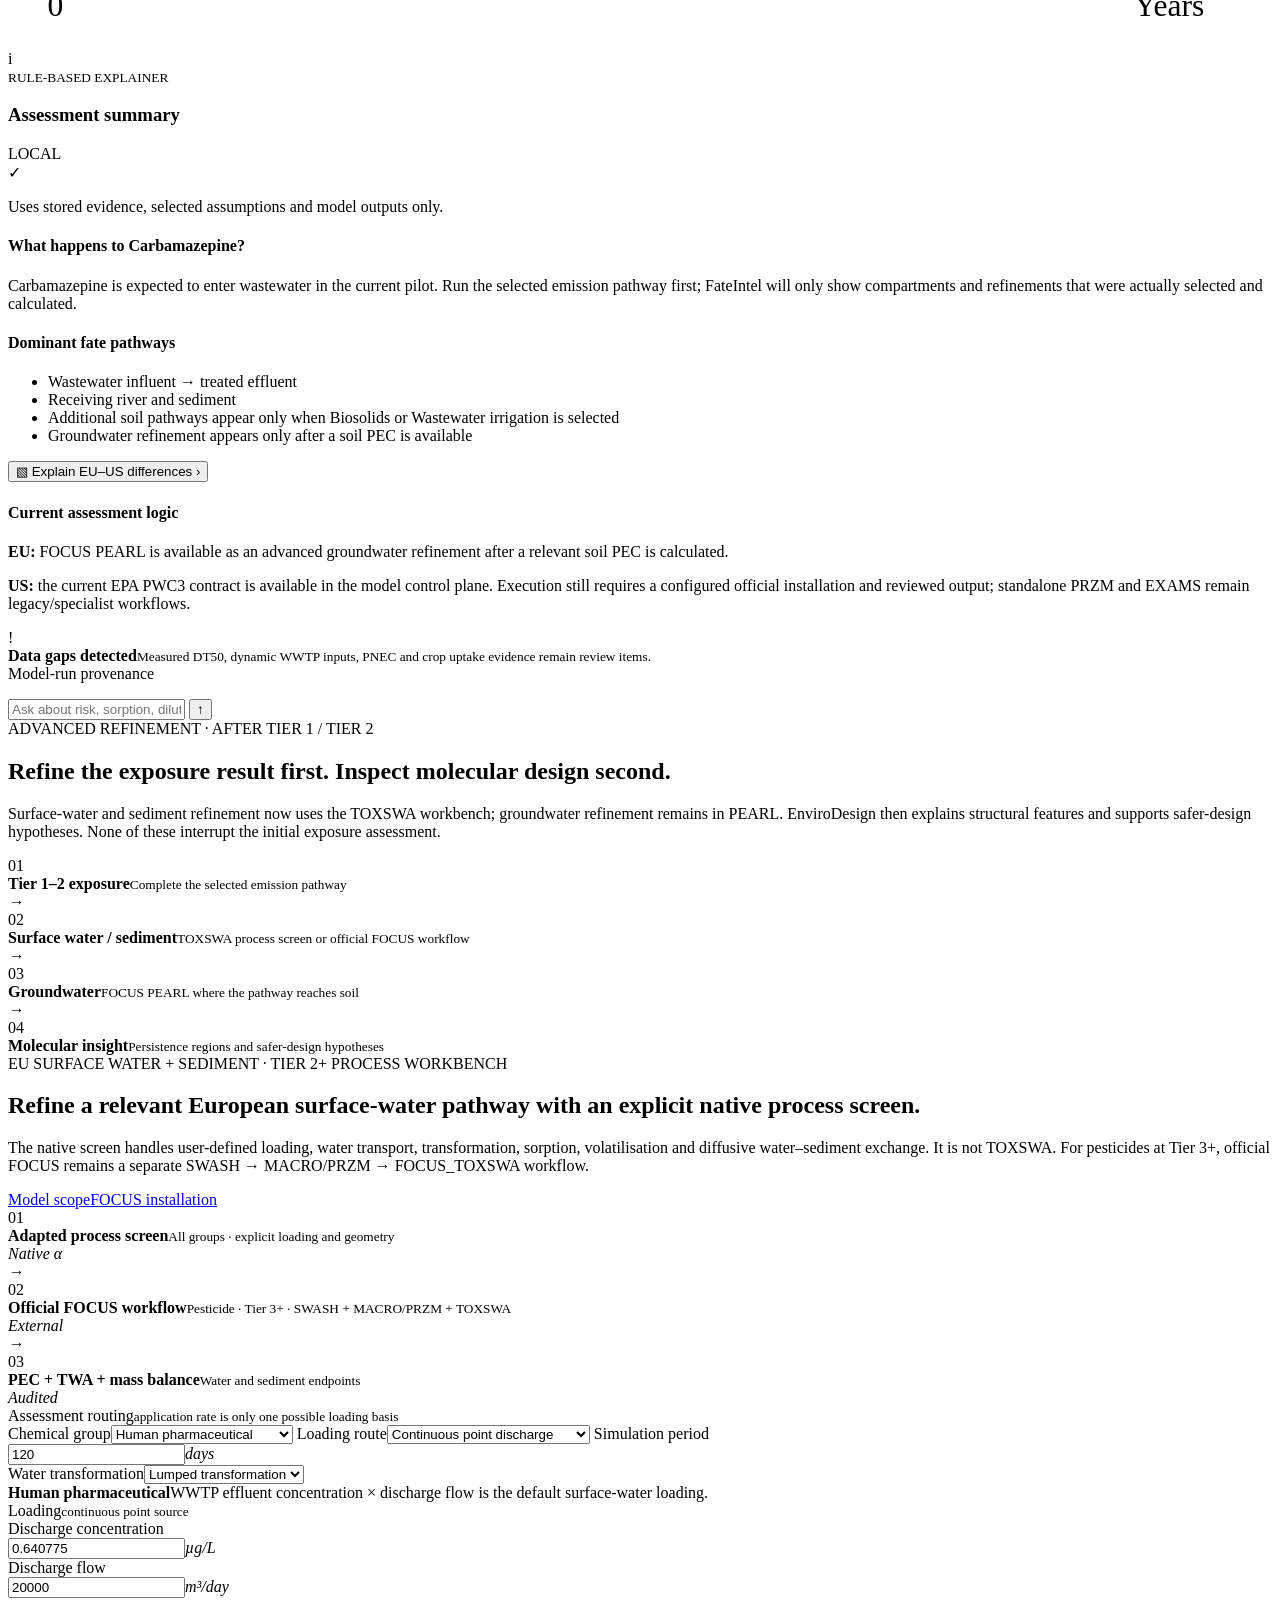
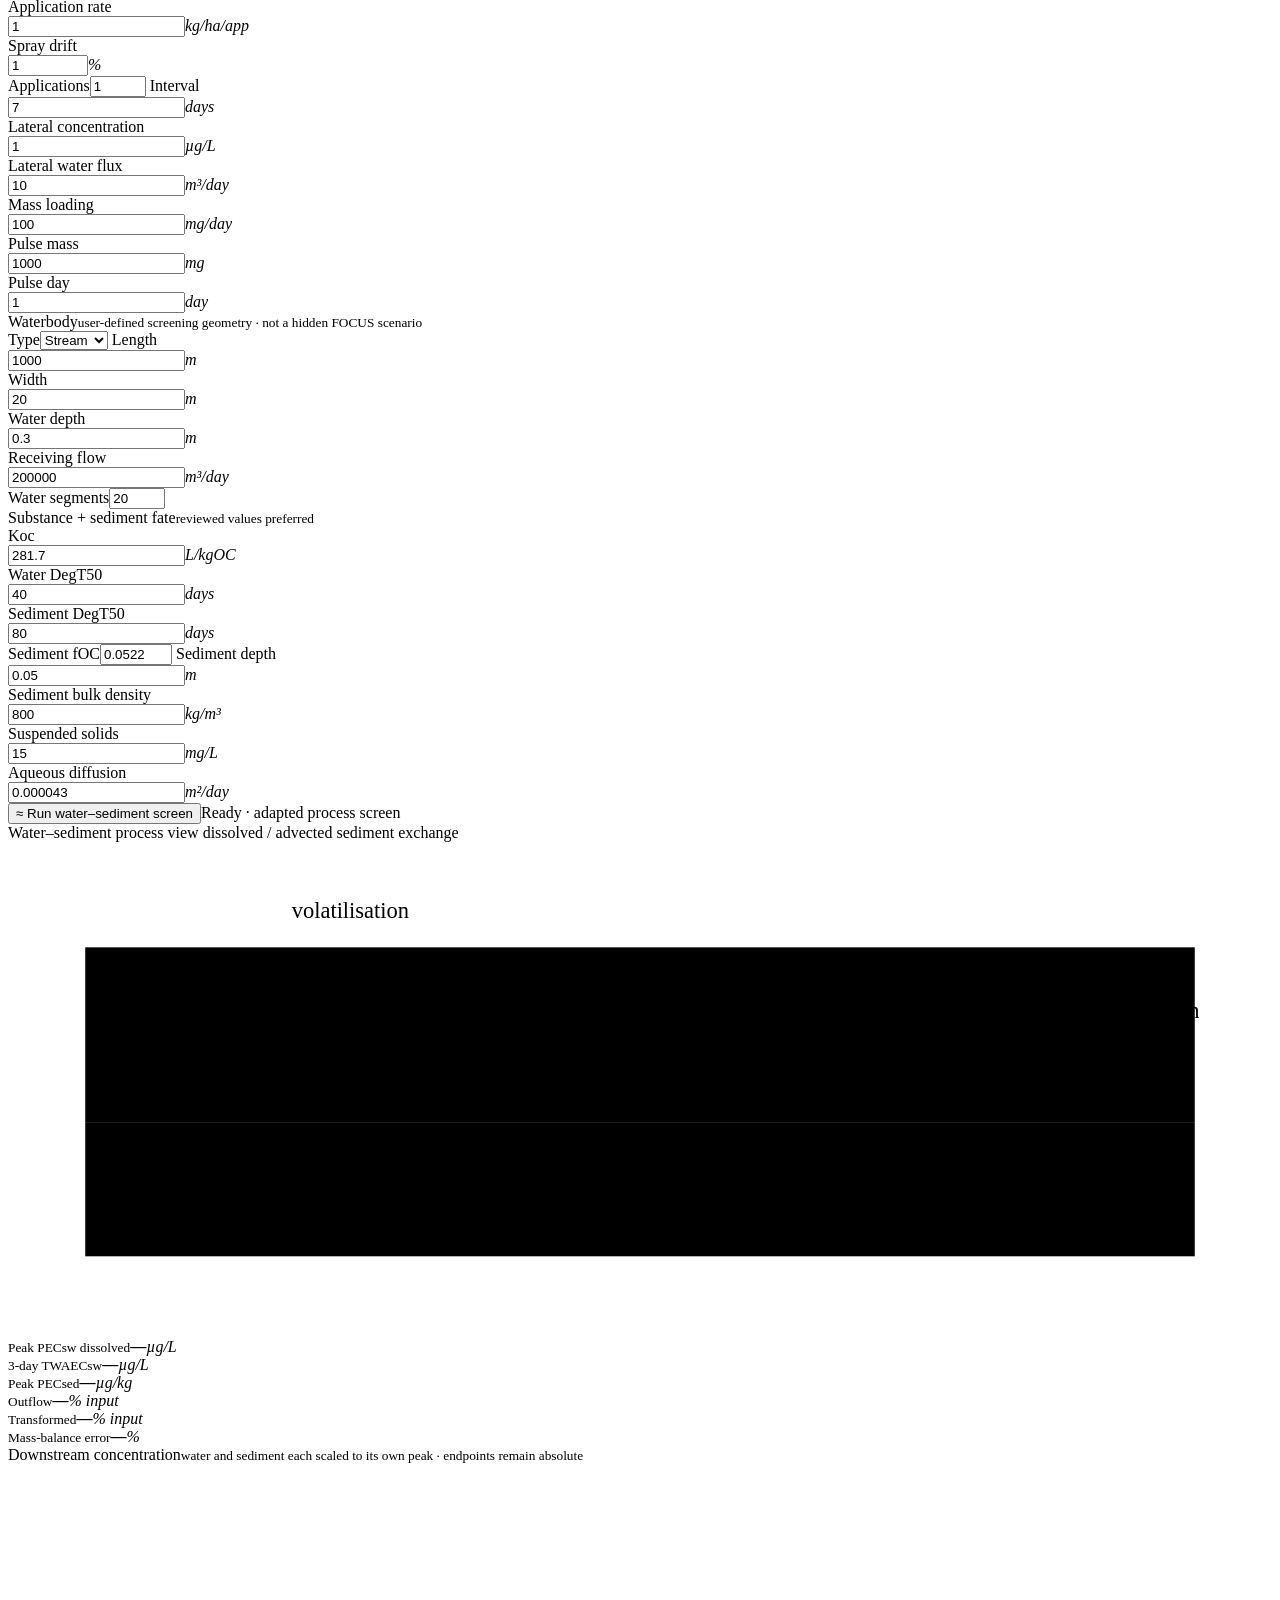
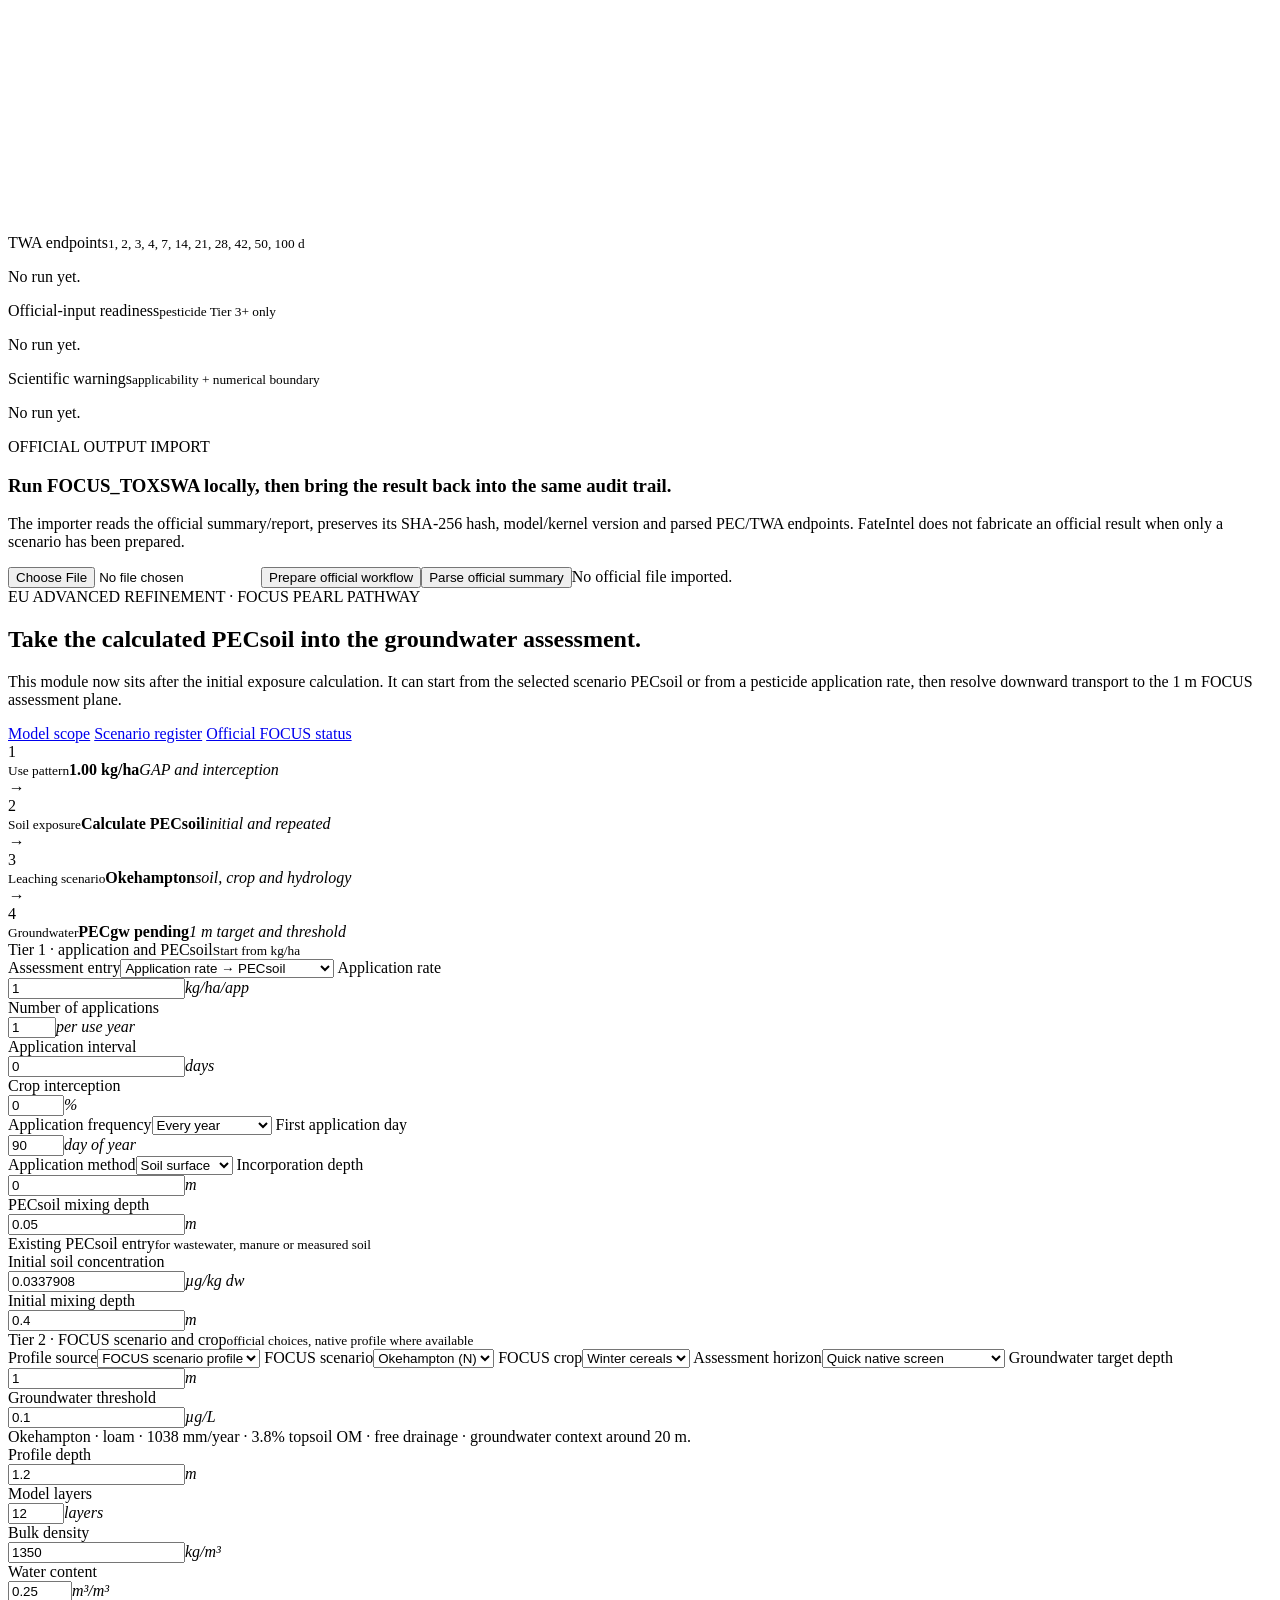
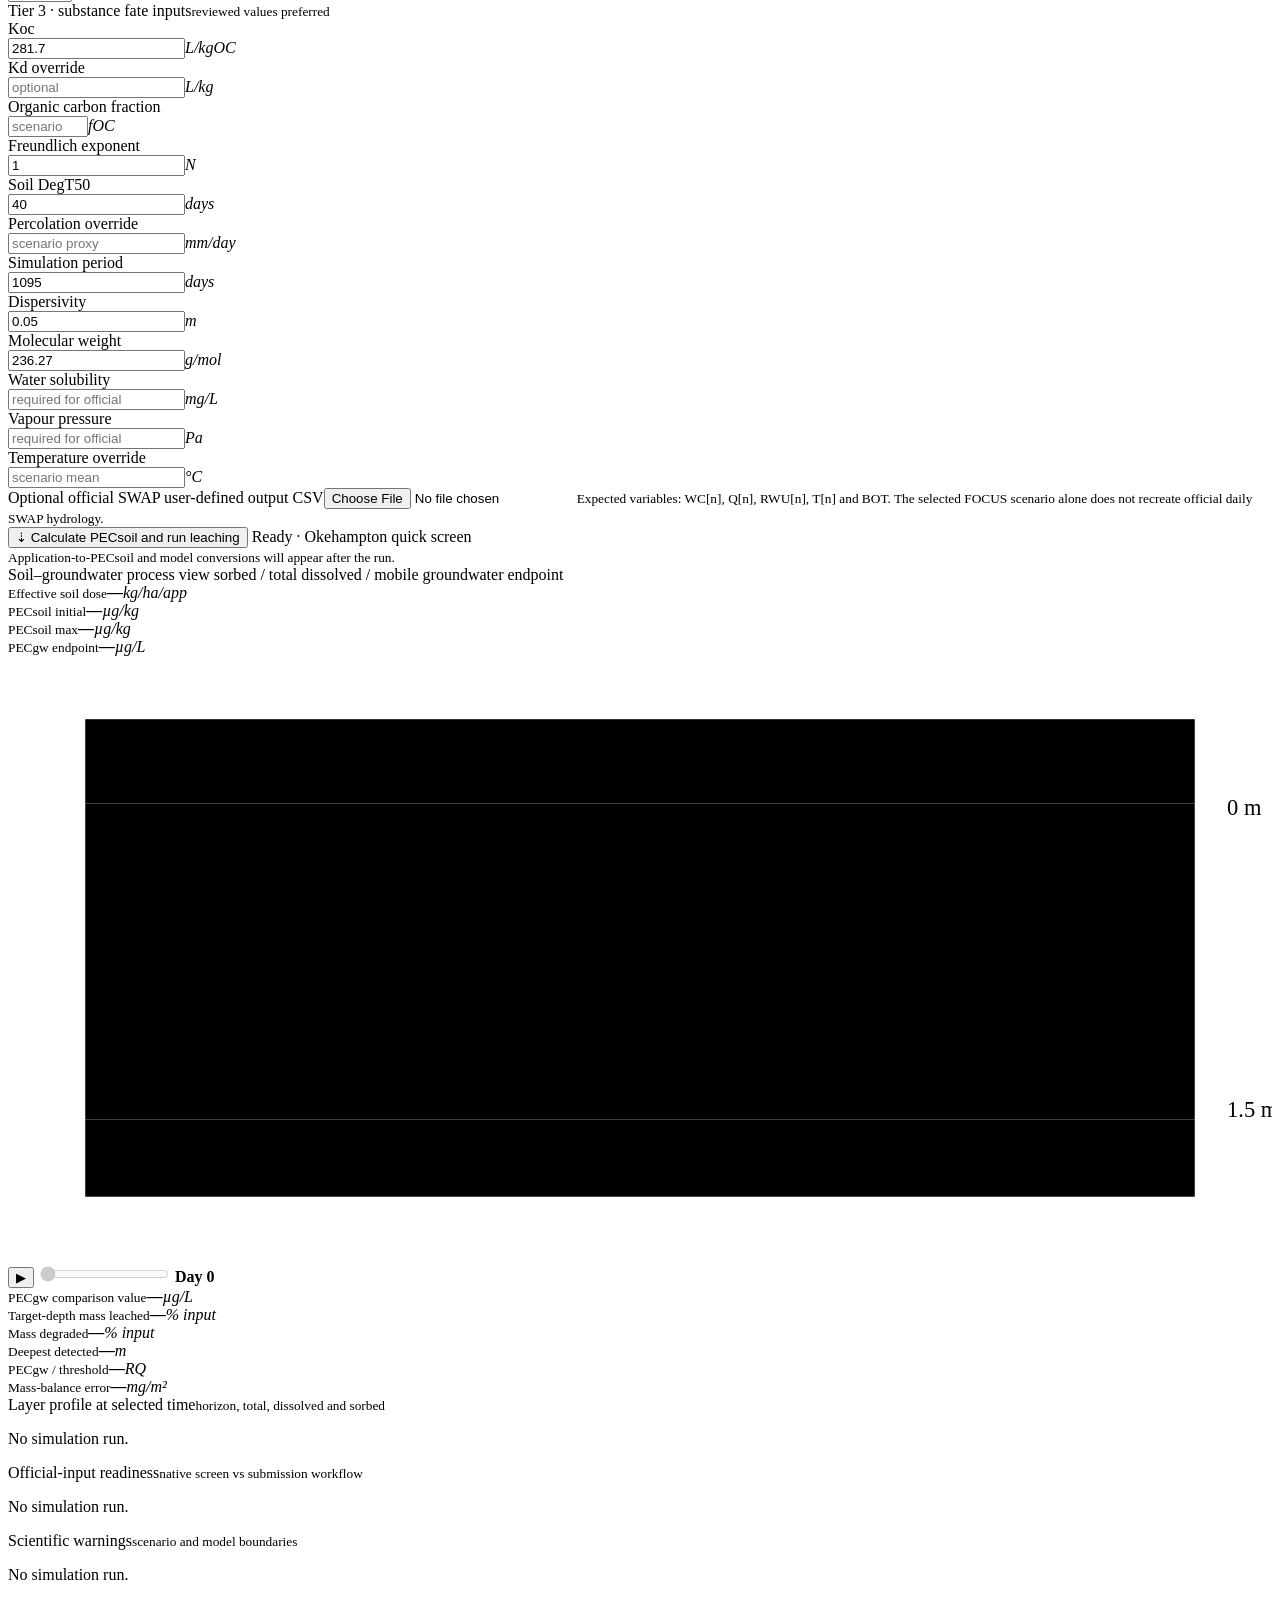
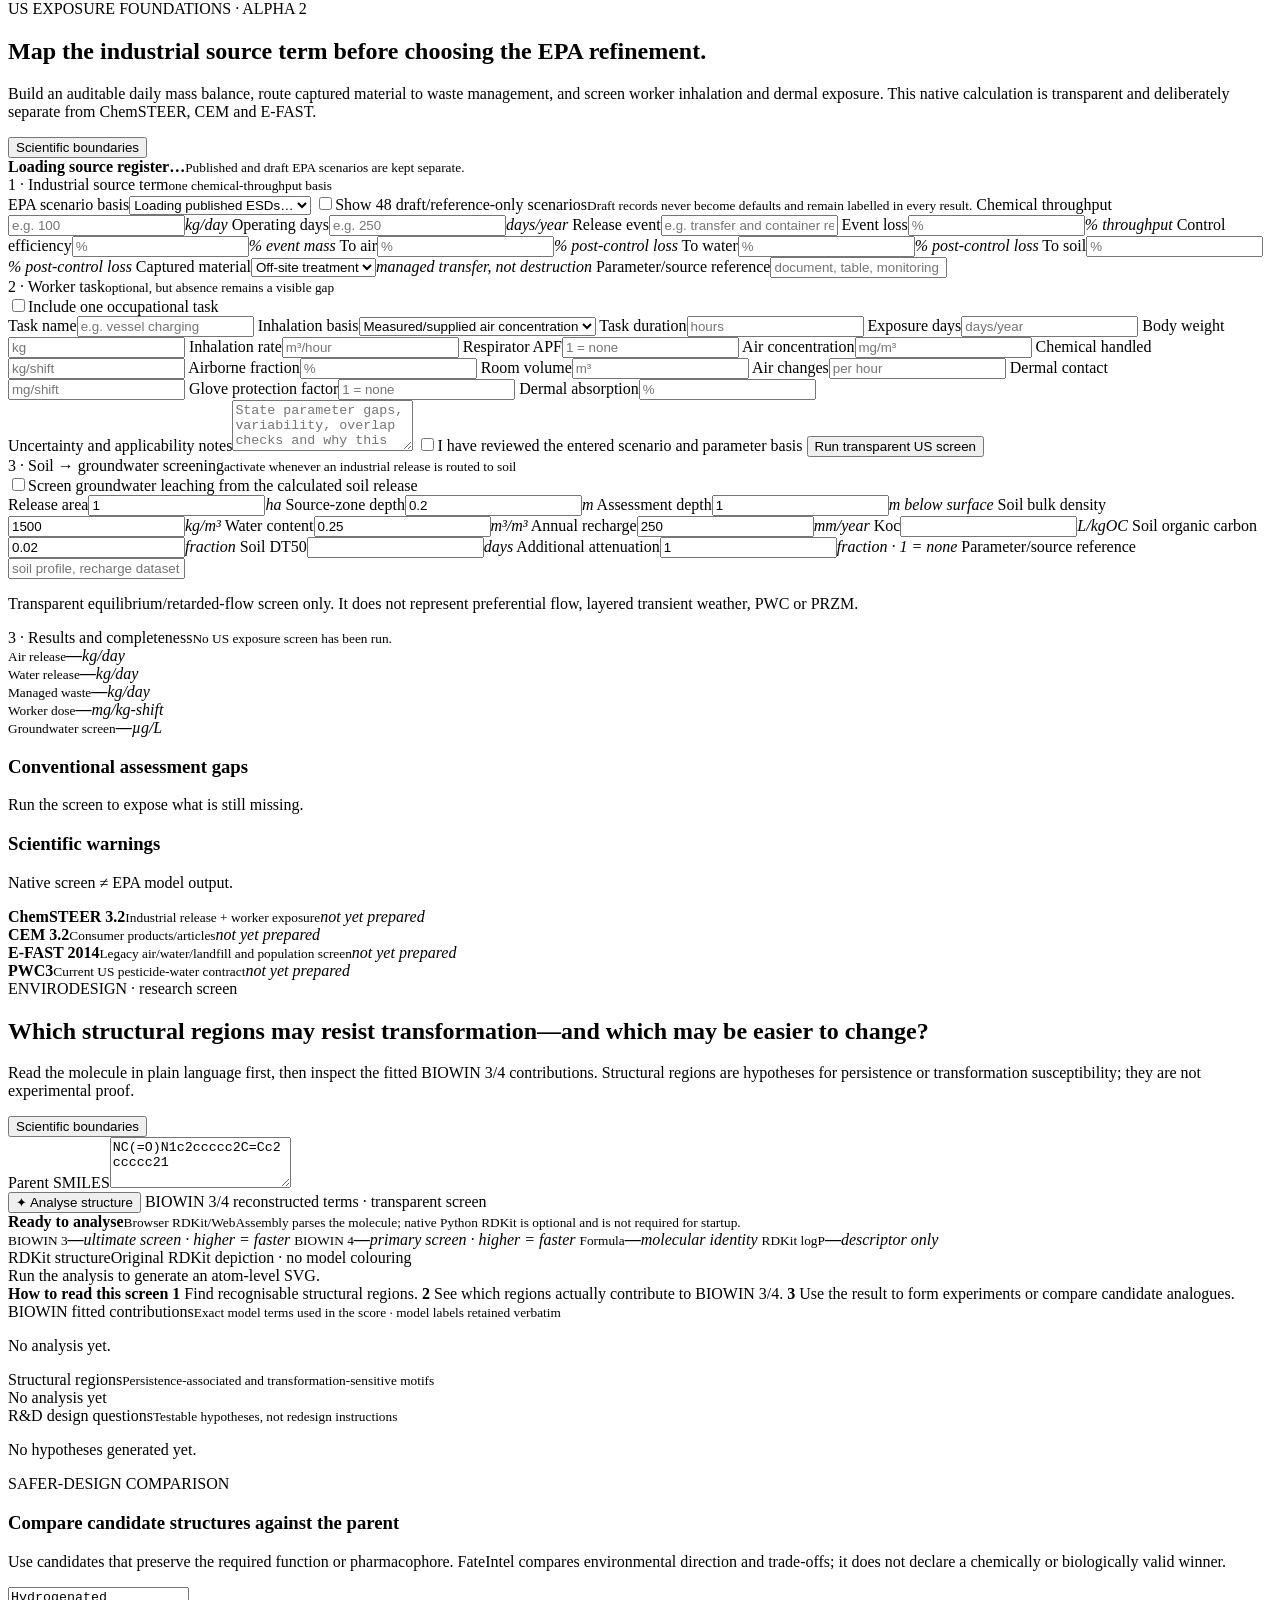
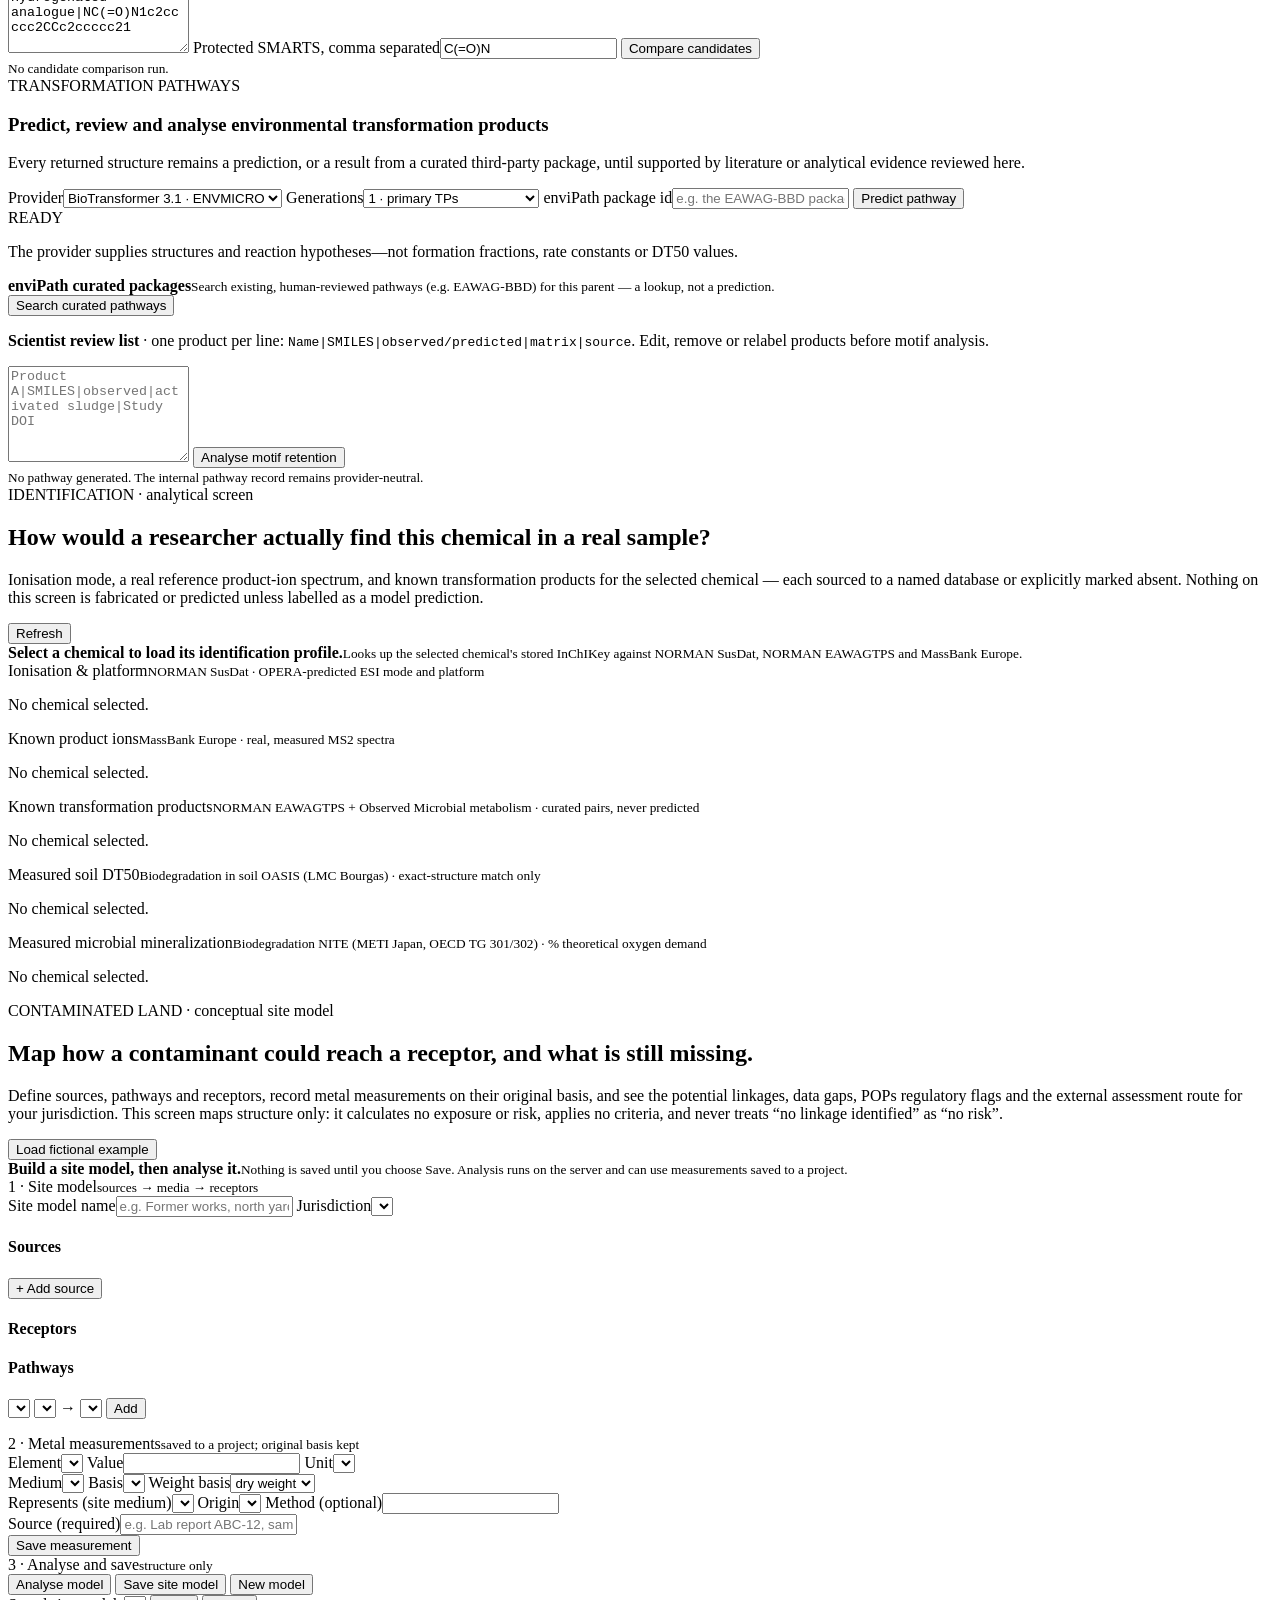
==== commit cd1f307f: "Surface OASIS soil DT50 and NITE mineralization in the Evidence Data Hub Adds a third surface (along" ====
--- a/app/static/index.html
+++ b/app/static/index.html
@@ -130,6 +130,8 @@
 <article class="source-tile live"><span>LIVE</span><strong>PubChem</strong><small>Identity + attributed annotations</small></article>
 <article class="source-tile live"><span>LIVE</span><strong>Europe PMC</strong><small>Abstract + OA full-text mining</small></article>
 <article class="source-tile api"><span>API KEY</span><strong>EPA CompTox</strong><small>Open fate + hazard API</small></article>
+<article class="source-tile licensed"><span>LICENCE</span><strong>OASIS soil DT50</strong><small>Measured; structure-matched</small></article>
+<article class="source-tile licensed"><span>LICENCE</span><strong>NITE mineralization</strong><small>Ready-biodegradability + pass/fail</small></article>
 <article class="source-tile download"><span>IMPORT</span><strong>OpenFoodTox 3.0</strong><small>EU structured fate + ecotox</small></article>
 <article class="source-tile licensed"><span>LICENCE</span><strong>AERU VSDB / PPDB</strong><small>Commercial connector gate</small></article>
 <article class="source-tile restricted"><span>LoA</span><strong>PREMIER</strong><small>Permission-gated pharma data</small></article>
@@ -145,6 +147,8 @@
 <div class="evidence-source-select">
 <label><input id="evidence-use-pubchem" type="checkbox" checked/><span><strong>PubChem</strong><small>Secondary annotations with attribution</small></span></label>
 <label><input id="evidence-use-epmc" type="checkbox" checked/><span><strong>Europe PMC</strong><small>Literature + open-access full text</small></span></label>
+<label><input id="evidence-use-oasis-soil-dt50" type="checkbox"/><span><strong>OASIS soil DT50</strong><small>Measured soil biodegradation; needs the chemical's structure</small></span></label>
+<label><input id="evidence-use-nite-mineralization" type="checkbox"/><span><strong>NITE mineralization</strong><small>Ready-biodegradability % + pass/fail; needs the chemical's structure</small></span></label>
 <label class="oa-toggle"><input id="evidence-fulltext" type="checkbox" checked/><span><strong>Mine OA full text</strong><small>Slower; article licence remains attached</small></span></label>
 </div>
 <div class="evidence-search-actions"><button class="primary-button" id="search-evidence" type="button">Search fate + ecotox evidence</button><span id="evidence-search-status">Ready · no values selected automatically</span></div>
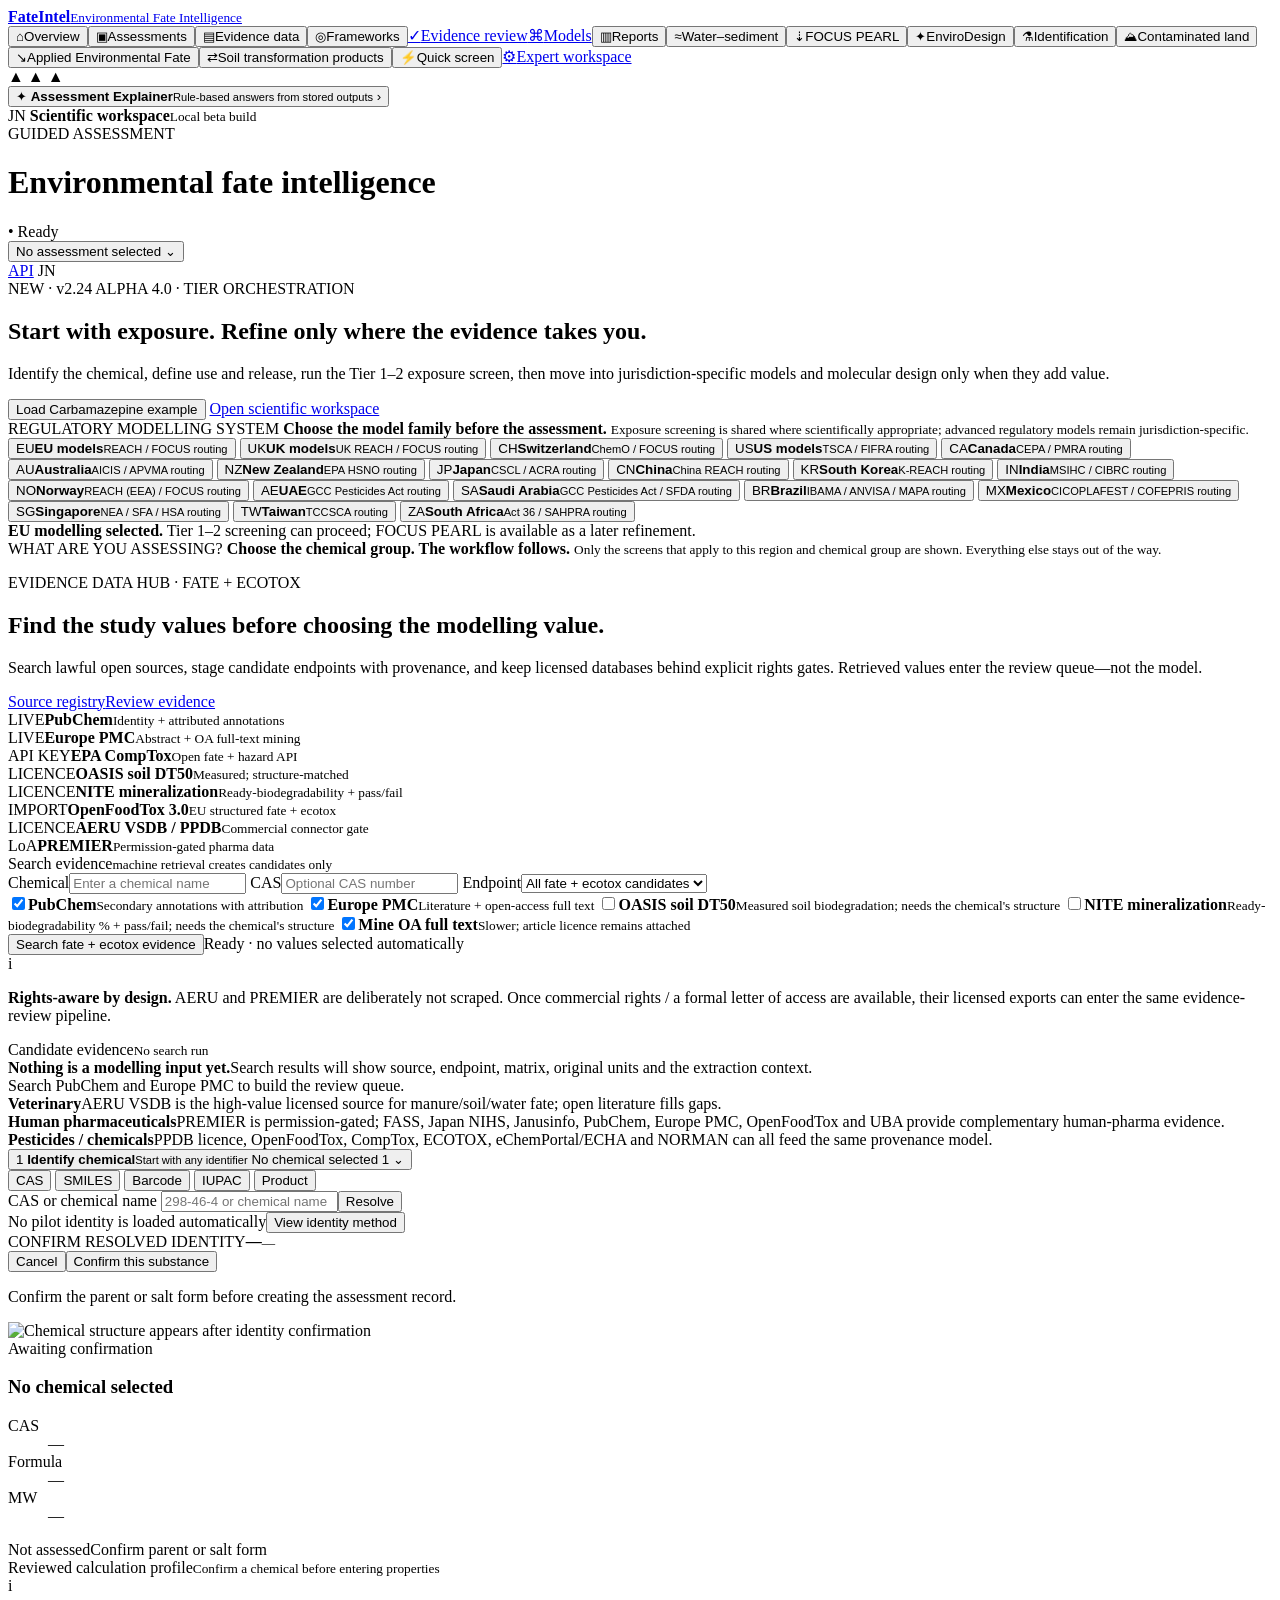
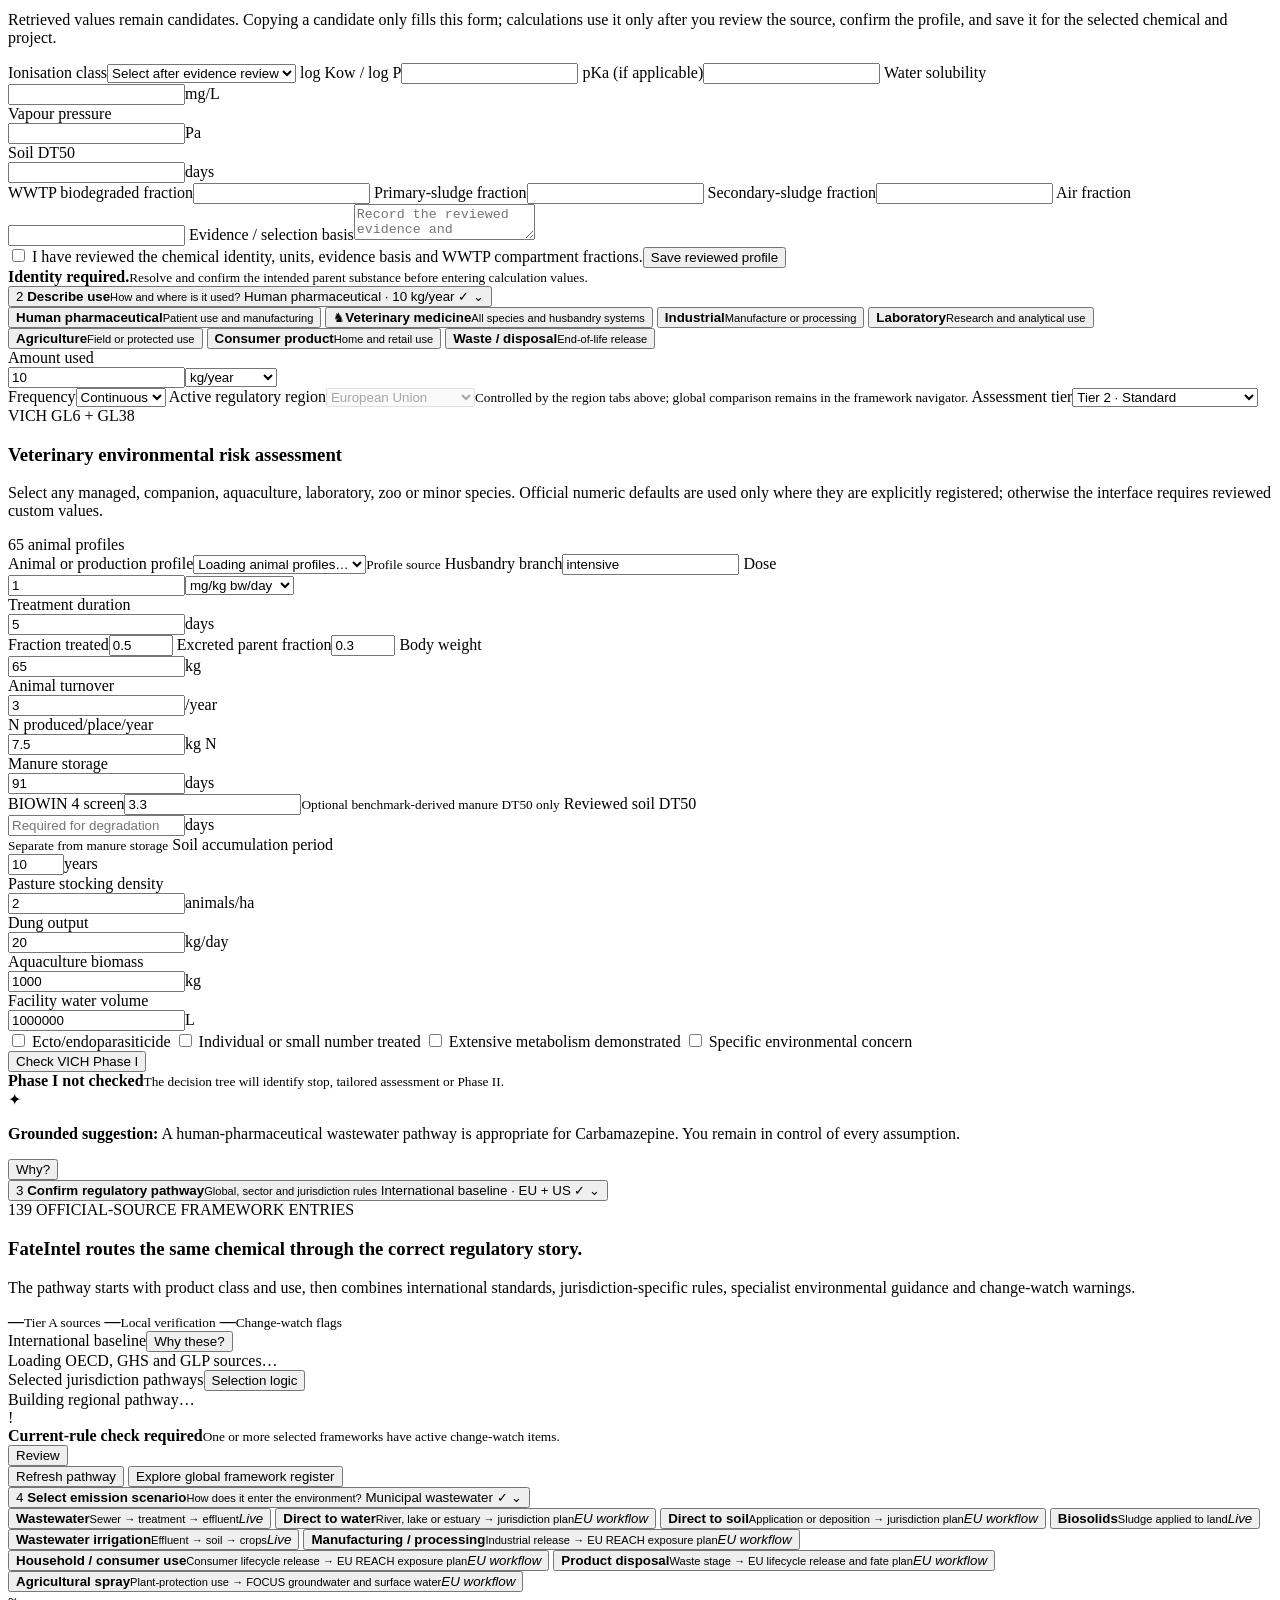
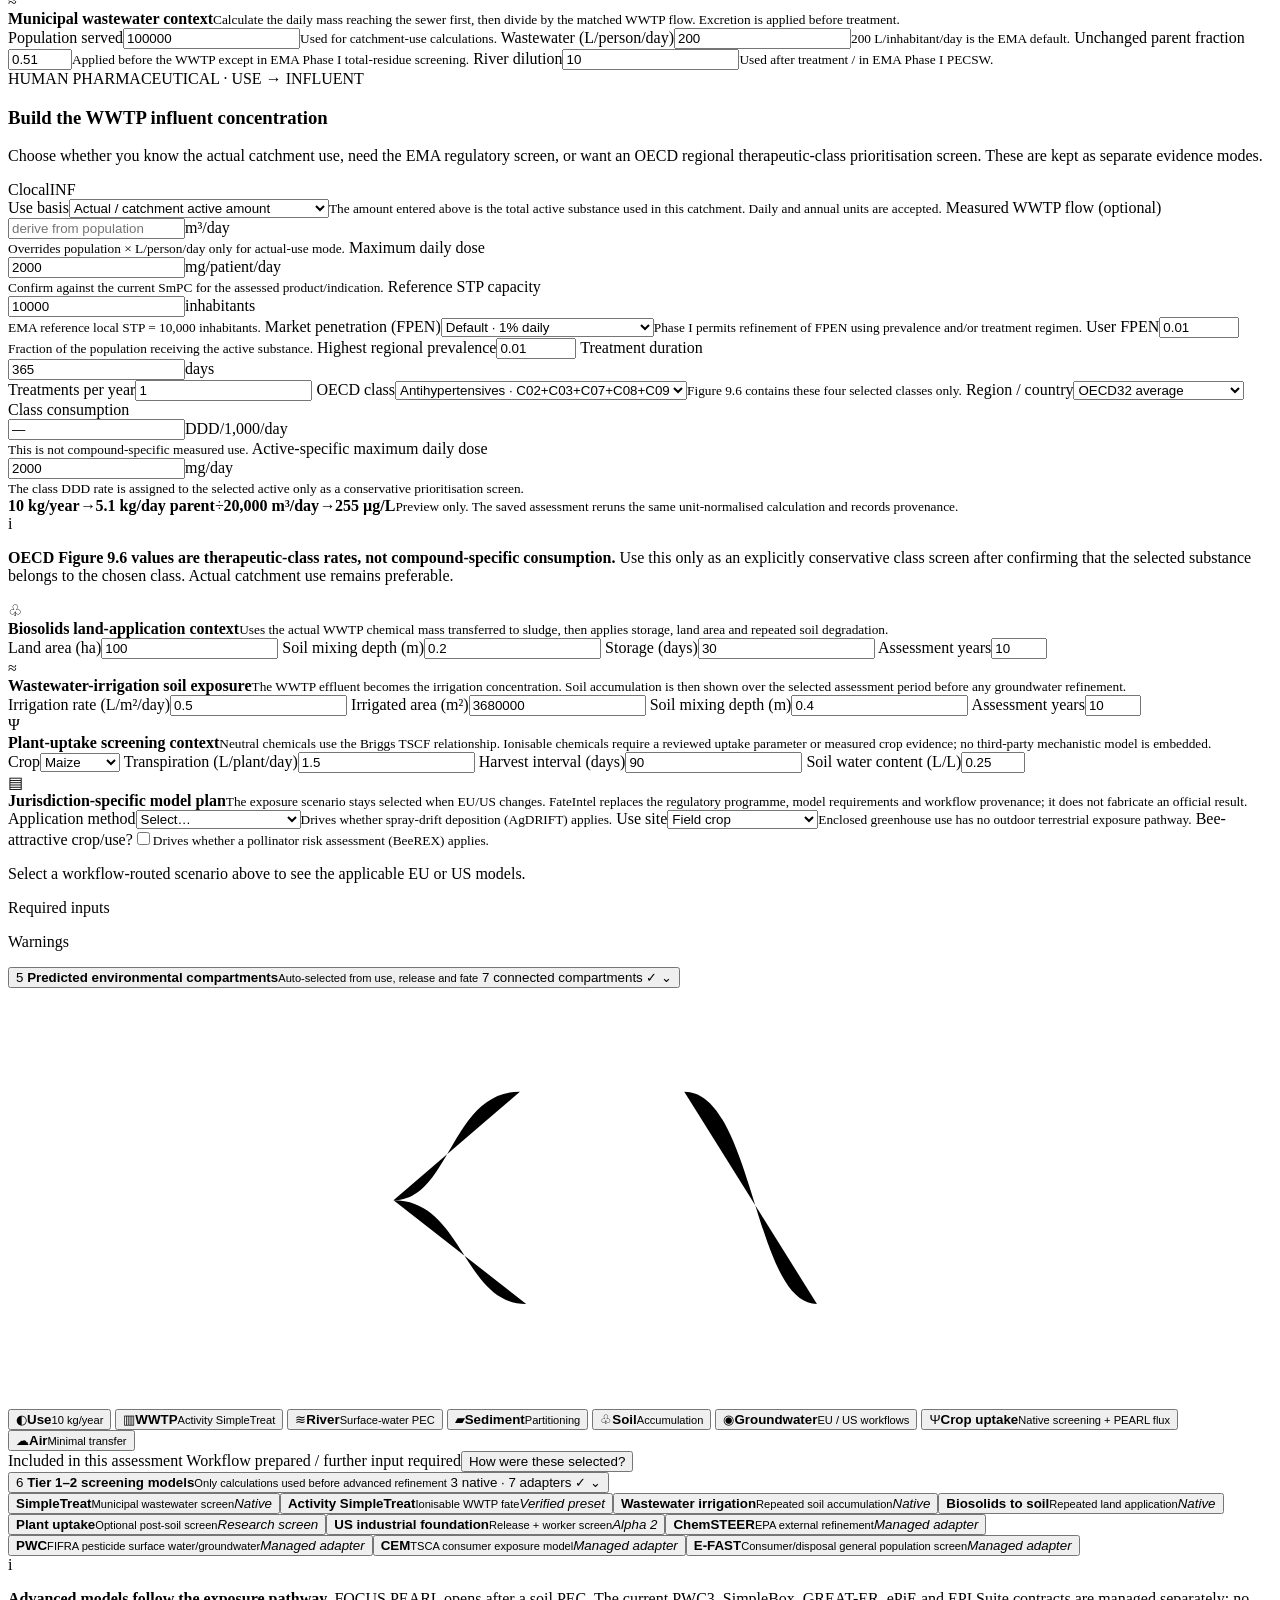
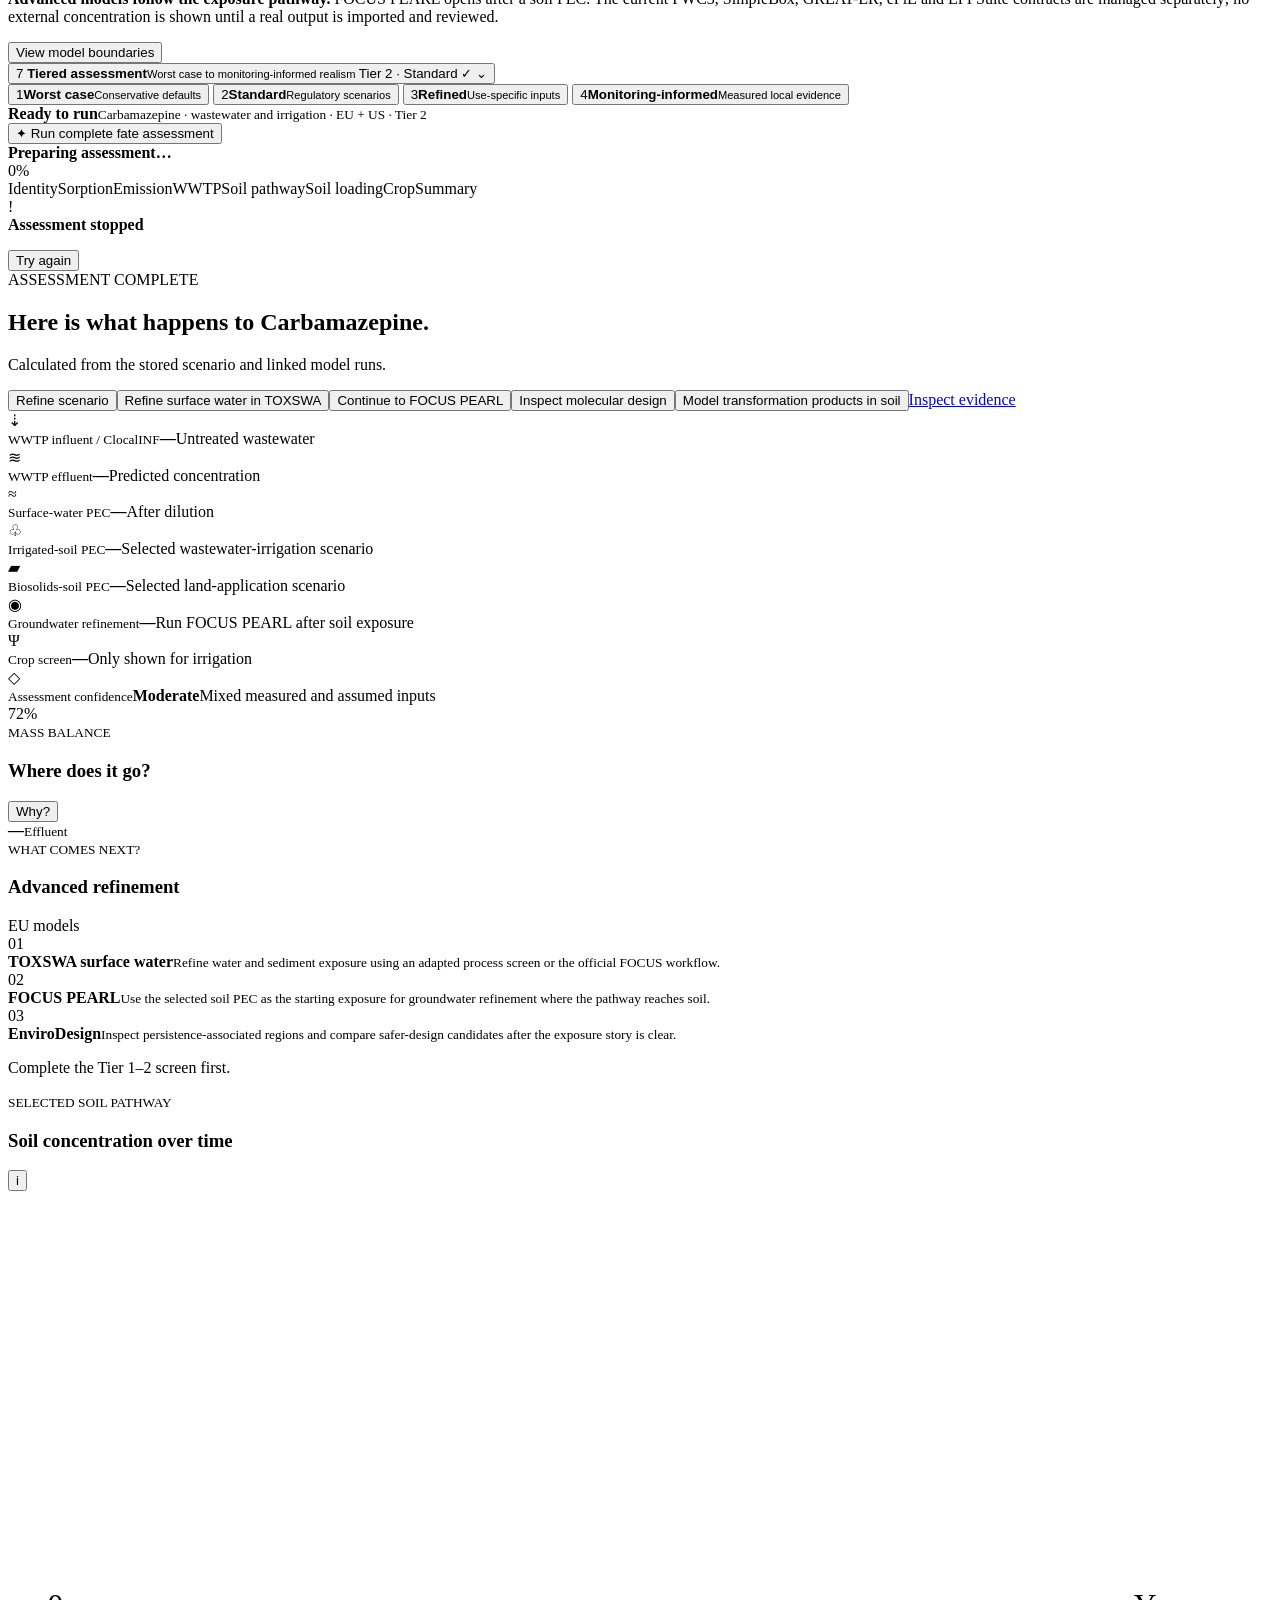
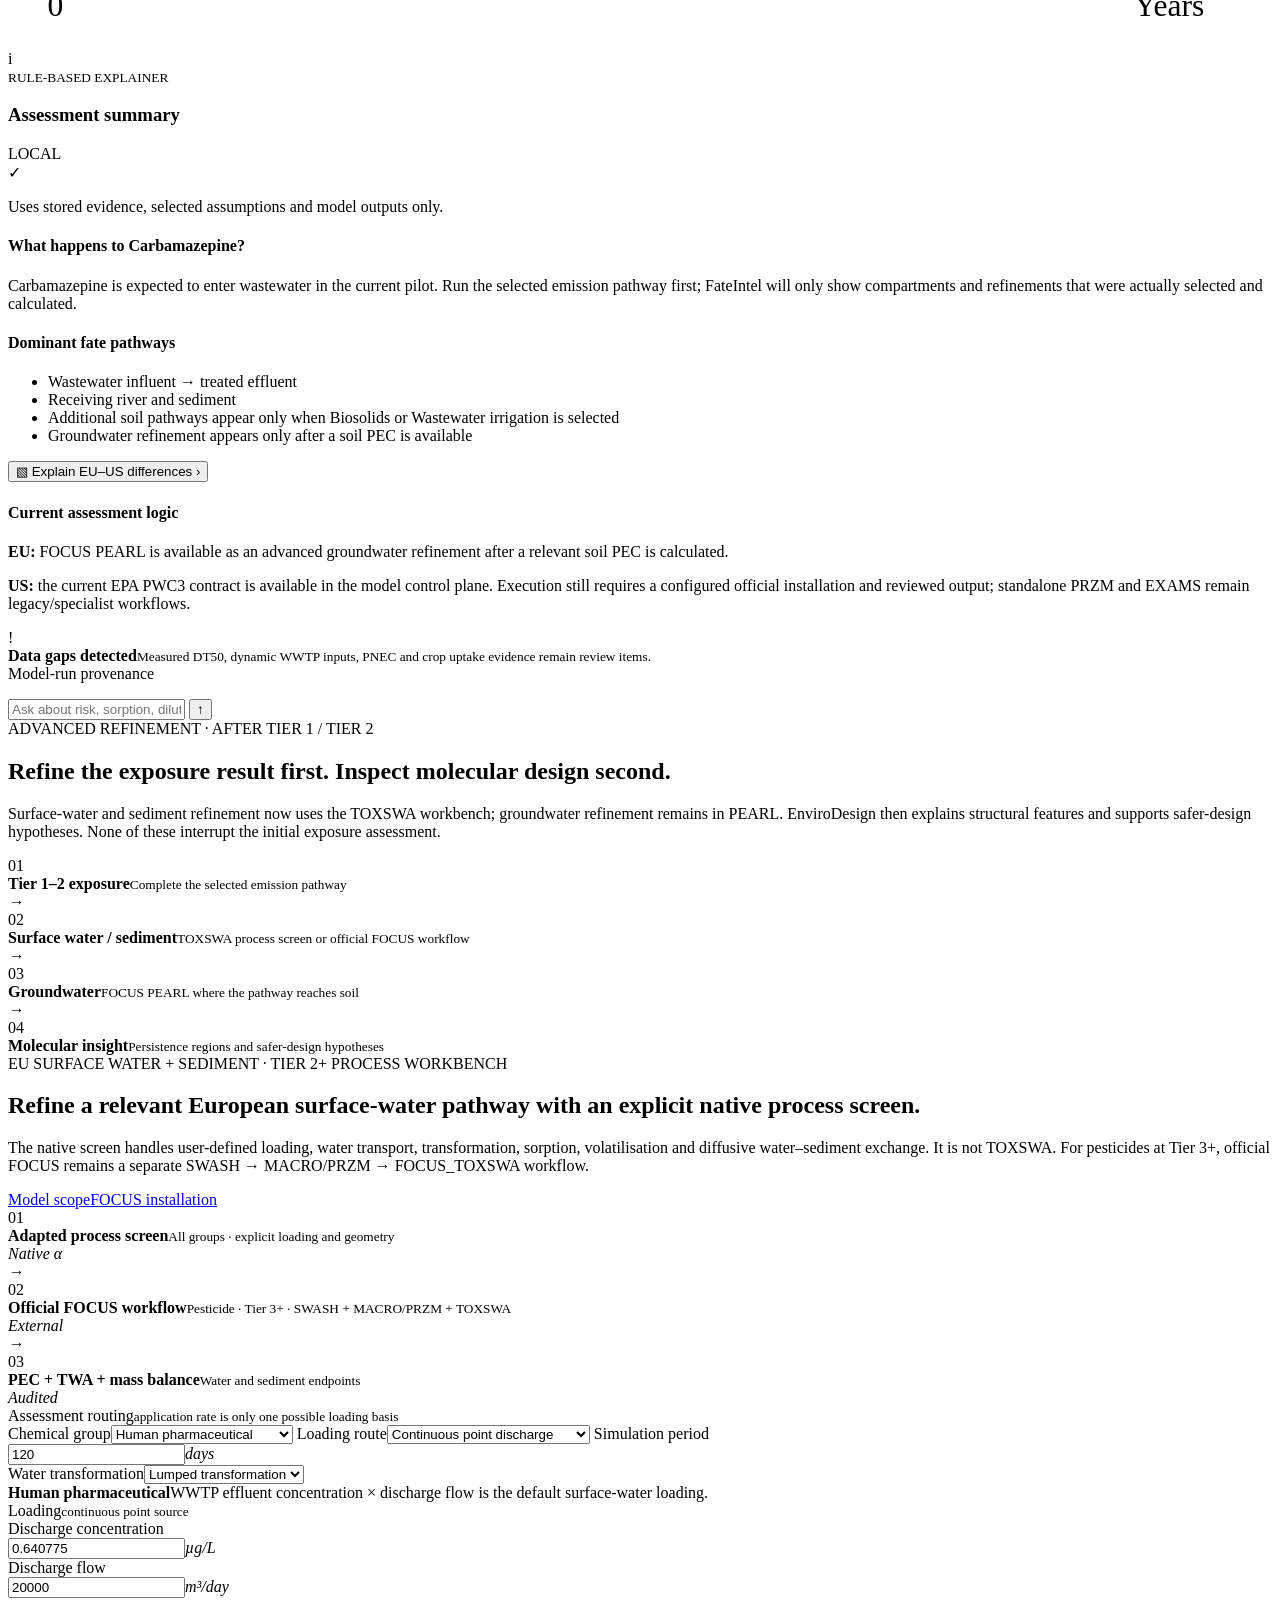
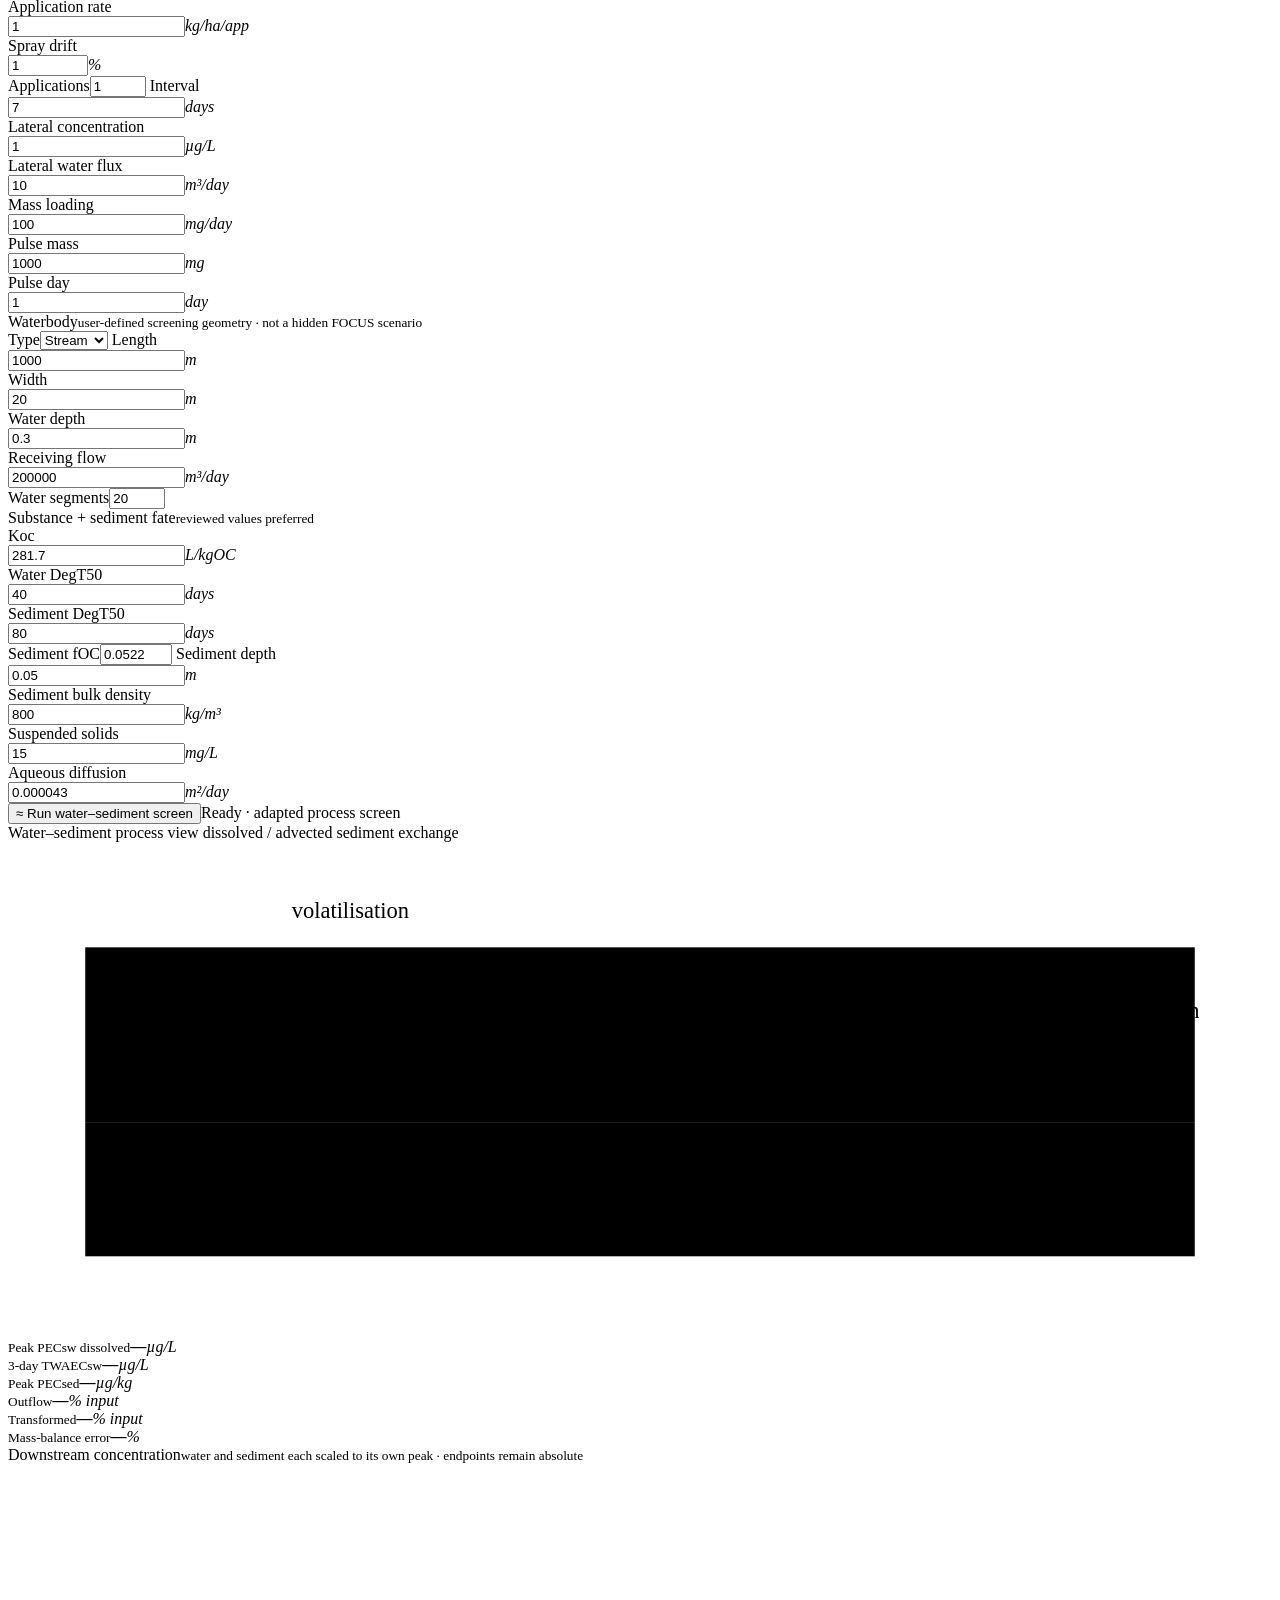
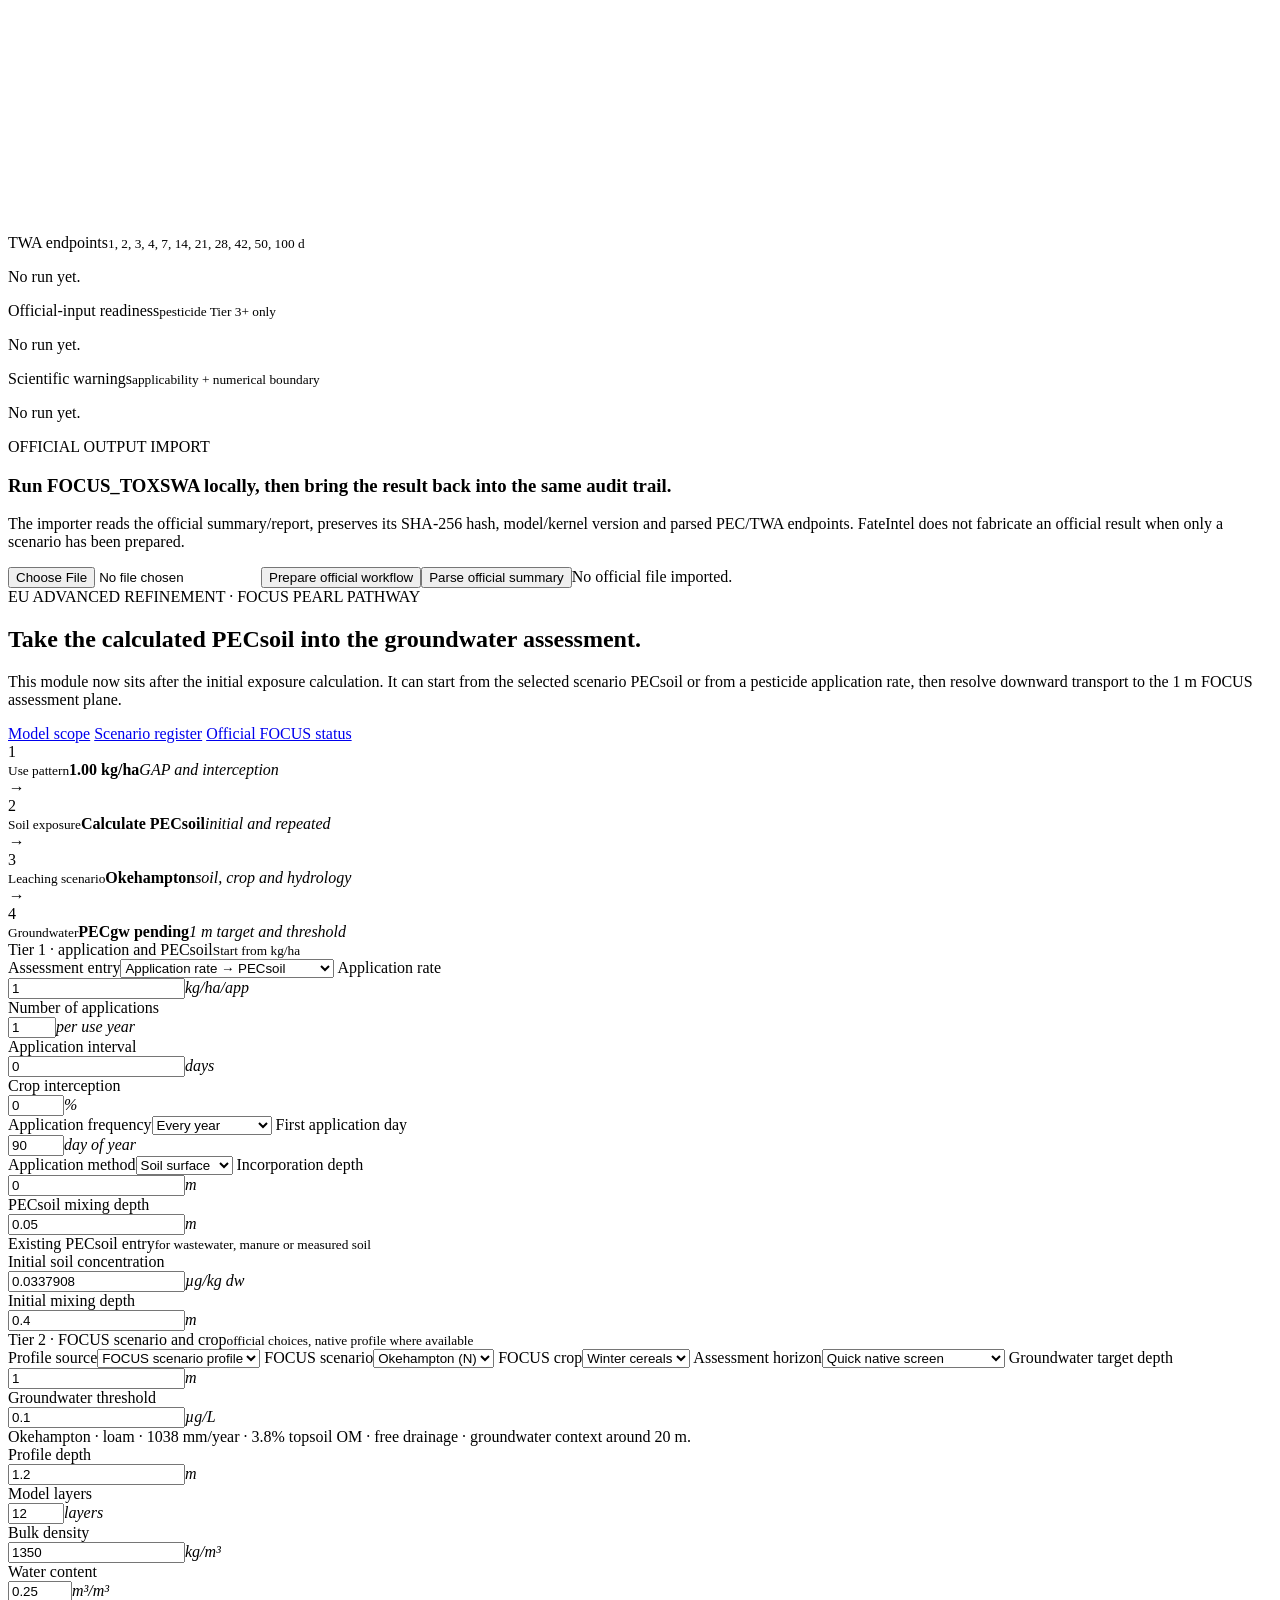
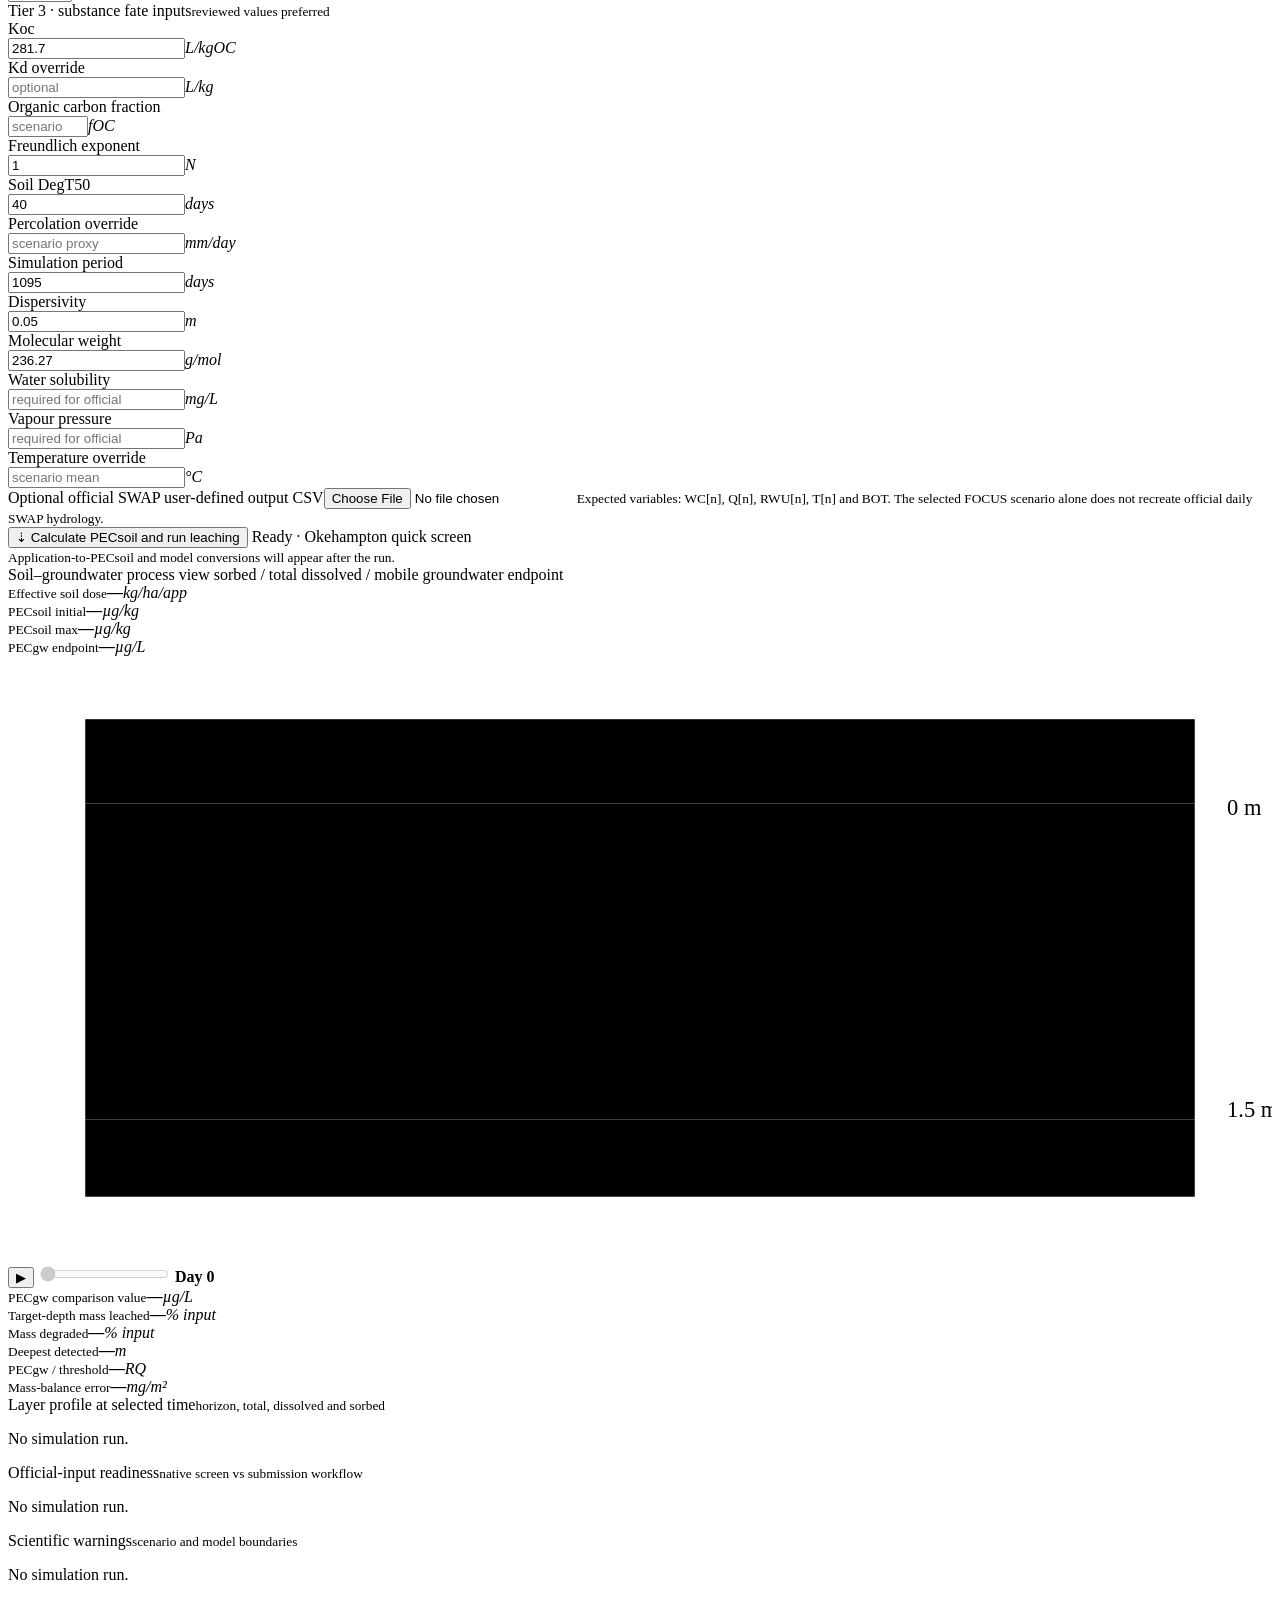
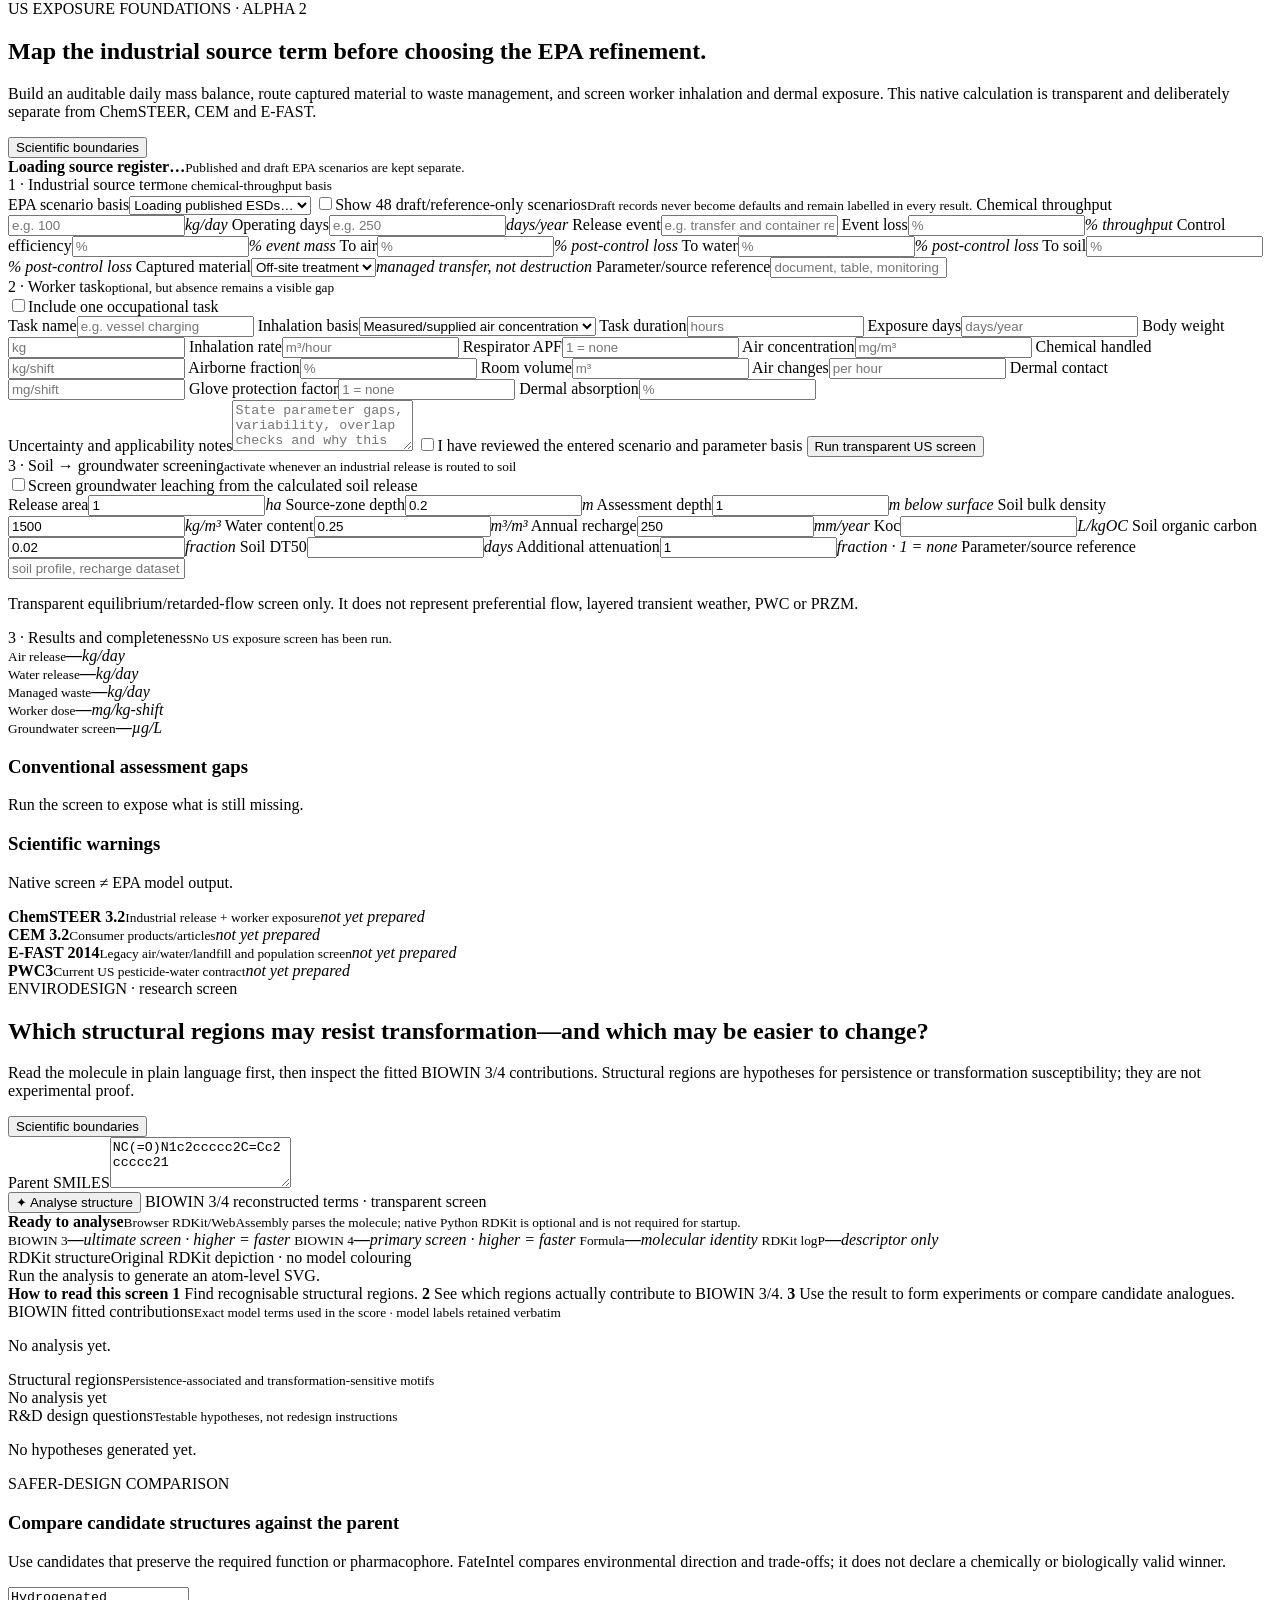
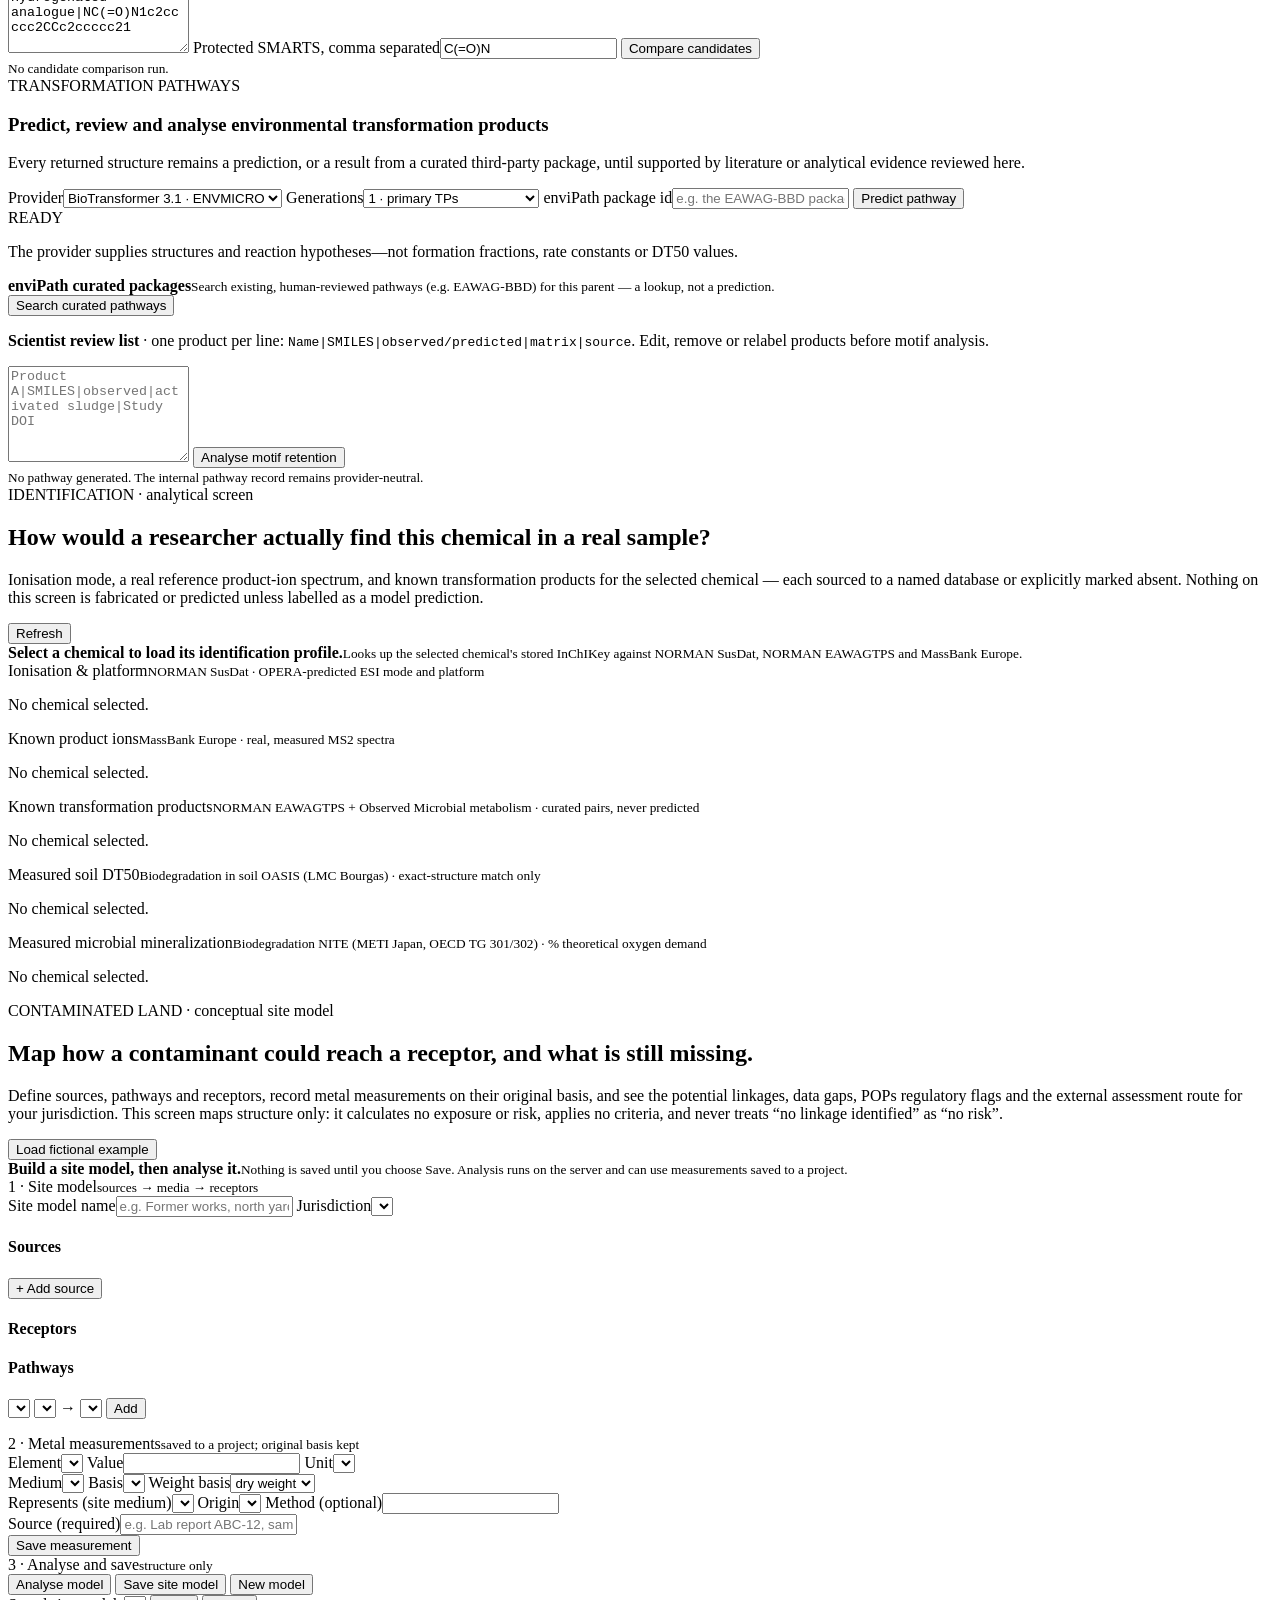
==== commit 7a66145d: "Wire quick-screen capability into the front-end UI New "Quick screen" section (left nav, after Soil " ====
--- a/app/static/index.html
+++ b/app/static/index.html
@@ -30,7 +30,7 @@
 
 
 
-<button class="nav-item" data-scroll="welcome"><span class="nav-icon">⌂</span><span>Overview</span></button><button class="nav-item active" data-scroll="assessment-flow"><span class="nav-icon">▣</span><span>Assessments</span></button><button class="nav-item" data-scroll="evidence-data-hub"><span class="nav-icon">▤</span><span>Evidence data</span></button><button class="nav-item" data-scroll="regulatory-pathway"><span class="nav-icon">◎</span><span>Frameworks</span></button><a class="nav-item" href="/static/expert.html#evidence"><span class="nav-icon">✓</span><span>Evidence review</span></a><a class="nav-item" href="/static/expert.html#models"><span class="nav-icon">⌘</span><span>Models</span></a><button class="nav-item" data-scroll="results"><span class="nav-icon">▥</span><span>Reports</span></button><button class="nav-item hidden" data-water-sediment-nav="1" data-scroll="toxswa-surface-water"><span class="nav-icon">≈</span><span id="toxswa-nav-label">Water–sediment</span></button><button class="nav-item" data-eu-only="1" data-scroll="pearl-groundwater"><span class="nav-icon">⇣</span><span>FOCUS PEARL</span></button><button class="nav-item" data-scroll="envirodesign"><span class="nav-icon">✦</span><span>EnviroDesign</span></button><button class="nav-item" data-scroll="analytical-identification"><span class="nav-icon">⚗</span><span>Identification</span></button><button class="nav-item" data-scroll="contaminated-land"><span class="nav-icon">⛰</span><span>Contaminated land</span></button><button class="nav-item" data-scroll="degradation-kinetics"><span class="nav-icon">↘</span><span>Applied Environmental Fate</span></button><button class="nav-item" data-scroll="tp-soil-fate"><span class="nav-icon">⇄</span><span>Soil transformation products</span></button><a class="nav-item" href="/static/expert.html"><span class="nav-icon">⚙</span><span>Expert workspace</span></a></nav>
+<button class="nav-item" data-scroll="welcome"><span class="nav-icon">⌂</span><span>Overview</span></button><button class="nav-item active" data-scroll="assessment-flow"><span class="nav-icon">▣</span><span>Assessments</span></button><button class="nav-item" data-scroll="evidence-data-hub"><span class="nav-icon">▤</span><span>Evidence data</span></button><button class="nav-item" data-scroll="regulatory-pathway"><span class="nav-icon">◎</span><span>Frameworks</span></button><a class="nav-item" href="/static/expert.html#evidence"><span class="nav-icon">✓</span><span>Evidence review</span></a><a class="nav-item" href="/static/expert.html#models"><span class="nav-icon">⌘</span><span>Models</span></a><button class="nav-item" data-scroll="results"><span class="nav-icon">▥</span><span>Reports</span></button><button class="nav-item hidden" data-water-sediment-nav="1" data-scroll="toxswa-surface-water"><span class="nav-icon">≈</span><span id="toxswa-nav-label">Water–sediment</span></button><button class="nav-item" data-eu-only="1" data-scroll="pearl-groundwater"><span class="nav-icon">⇣</span><span>FOCUS PEARL</span></button><button class="nav-item" data-scroll="envirodesign"><span class="nav-icon">✦</span><span>EnviroDesign</span></button><button class="nav-item" data-scroll="analytical-identification"><span class="nav-icon">⚗</span><span>Identification</span></button><button class="nav-item" data-scroll="contaminated-land"><span class="nav-icon">⛰</span><span>Contaminated land</span></button><button class="nav-item" data-scroll="degradation-kinetics"><span class="nav-icon">↘</span><span>Applied Environmental Fate</span></button><button class="nav-item" data-scroll="tp-soil-fate"><span class="nav-icon">⇄</span><span>Soil transformation products</span></button><button class="nav-item" data-scroll="quick-screen"><span class="nav-icon">⚡</span><span>Quick screen</span></button><a class="nav-item" href="/static/expert.html"><span class="nav-icon">⚙</span><span>Expert workspace</span></a></nav>
 <div aria-hidden="true" class="sidebar-art">
 <div class="moon"></div>
 <div class="hill hill-a"></div><div class="hill hill-b"></div>
@@ -1244,6 +1244,52 @@
 </section>
 </div>
 </section>
+<section class="envirodesign-shell" id="quick-screen">
+<div class="envirodesign-heading">
+<div>
+<span class="design-badge">QUICK SCREEN · any chemical · screening estimate</span>
+<h2>What&rsquo;s the aquatic risk of any chemical, right now?</h2>
+<p>Give a CAS number, SMILES or name and a release quantity. This looks up real ecotoxicity data (US EPA ECOTOX Knowledgebase) and runs the same exposure engine used elsewhere in FateIntel &mdash; no project or prior review required. Every result is stamped <strong>screening estimate, not reviewed</strong>: a fast triage signal for a chemical with no FateIntel history yet, never a substitute for a reviewed assessment.</p>
+</div>
+</div>
+<div class="design-status" id="quick-screen-status"><strong>Enter a chemical and a release quantity to screen it.</strong><small>Identity resolves against FateIntel&rsquo;s own records first, then PubChem.</small></div>
+<div class="envirodesign-grid">
+<section class="design-control-card">
+<div class="mini-heading"><span>Chemical &amp; scenario</span><small>no project needed</small></div>
+<label><span>Chemical (CAS, SMILES or name)</span><input id="qs-query" placeholder="e.g. 15687-27-1" autocomplete="off"/></label>
+<label><span>Query type</span><select id="qs-query-mode">
+<option value="cas" selected>CAS number</option>
+<option value="smiles">SMILES</option>
+<option value="iupac">Name</option>
+</select></label>
+<label><span>Exposure scenario</span><select id="qs-scenario">
+<option value="generic_wwtp" selected>Generic release to WWTP (any chemical)</option>
+<option value="ema_phase_i_pharma">EMA Phase I pharmaceutical screen</option>
+</select></label>
+<label id="qs-release-wrap"><span>Annual release (kg/year)</span><input id="qs-release" type="number" min="0" step="any" placeholder="e.g. 1000"/></label>
+<label id="qs-dose-wrap" class="hidden"><span>Maximum daily dose (mg)</span><input id="qs-dose" type="number" min="0" step="any" placeholder="e.g. 2400"/></label>
+<button class="primary-button" id="qs-run" type="button"><span>↯</span> Screen this chemical</button>
+</section>
+<section class="design-panel">
+<div class="mini-heading"><span>Identity resolved</span><small>local record, then PubChem</small></div>
+<div class="design-list" id="qs-identity"><p>No chemical screened yet.</p></div>
+</section>
+</div>
+<div class="design-insight-grid">
+<section class="design-panel">
+<div class="mini-heading"><span>Hazard &mdash; screening PNEC</span><small>US EPA ECOTOX Knowledgebase, live</small></div>
+<div class="design-list" id="qs-hazard"><p>No screen run yet.</p></div>
+</section>
+<section class="design-panel">
+<div class="mini-heading"><span>Exposure &mdash; screening PEC</span><small>Same exposure engine as reviewed assessments</small></div>
+<div class="design-list" id="qs-exposure"><p>No screen run yet.</p></div>
+</section>
+<section class="design-panel">
+<div class="mini-heading"><span>Risk quotient</span><small>Screening estimate, not reviewed</small></div>
+<div class="design-list" id="qs-risk"><p>No screen run yet.</p></div>
+</section>
+</div>
+</section>
 </main>
 </div>
 </div>
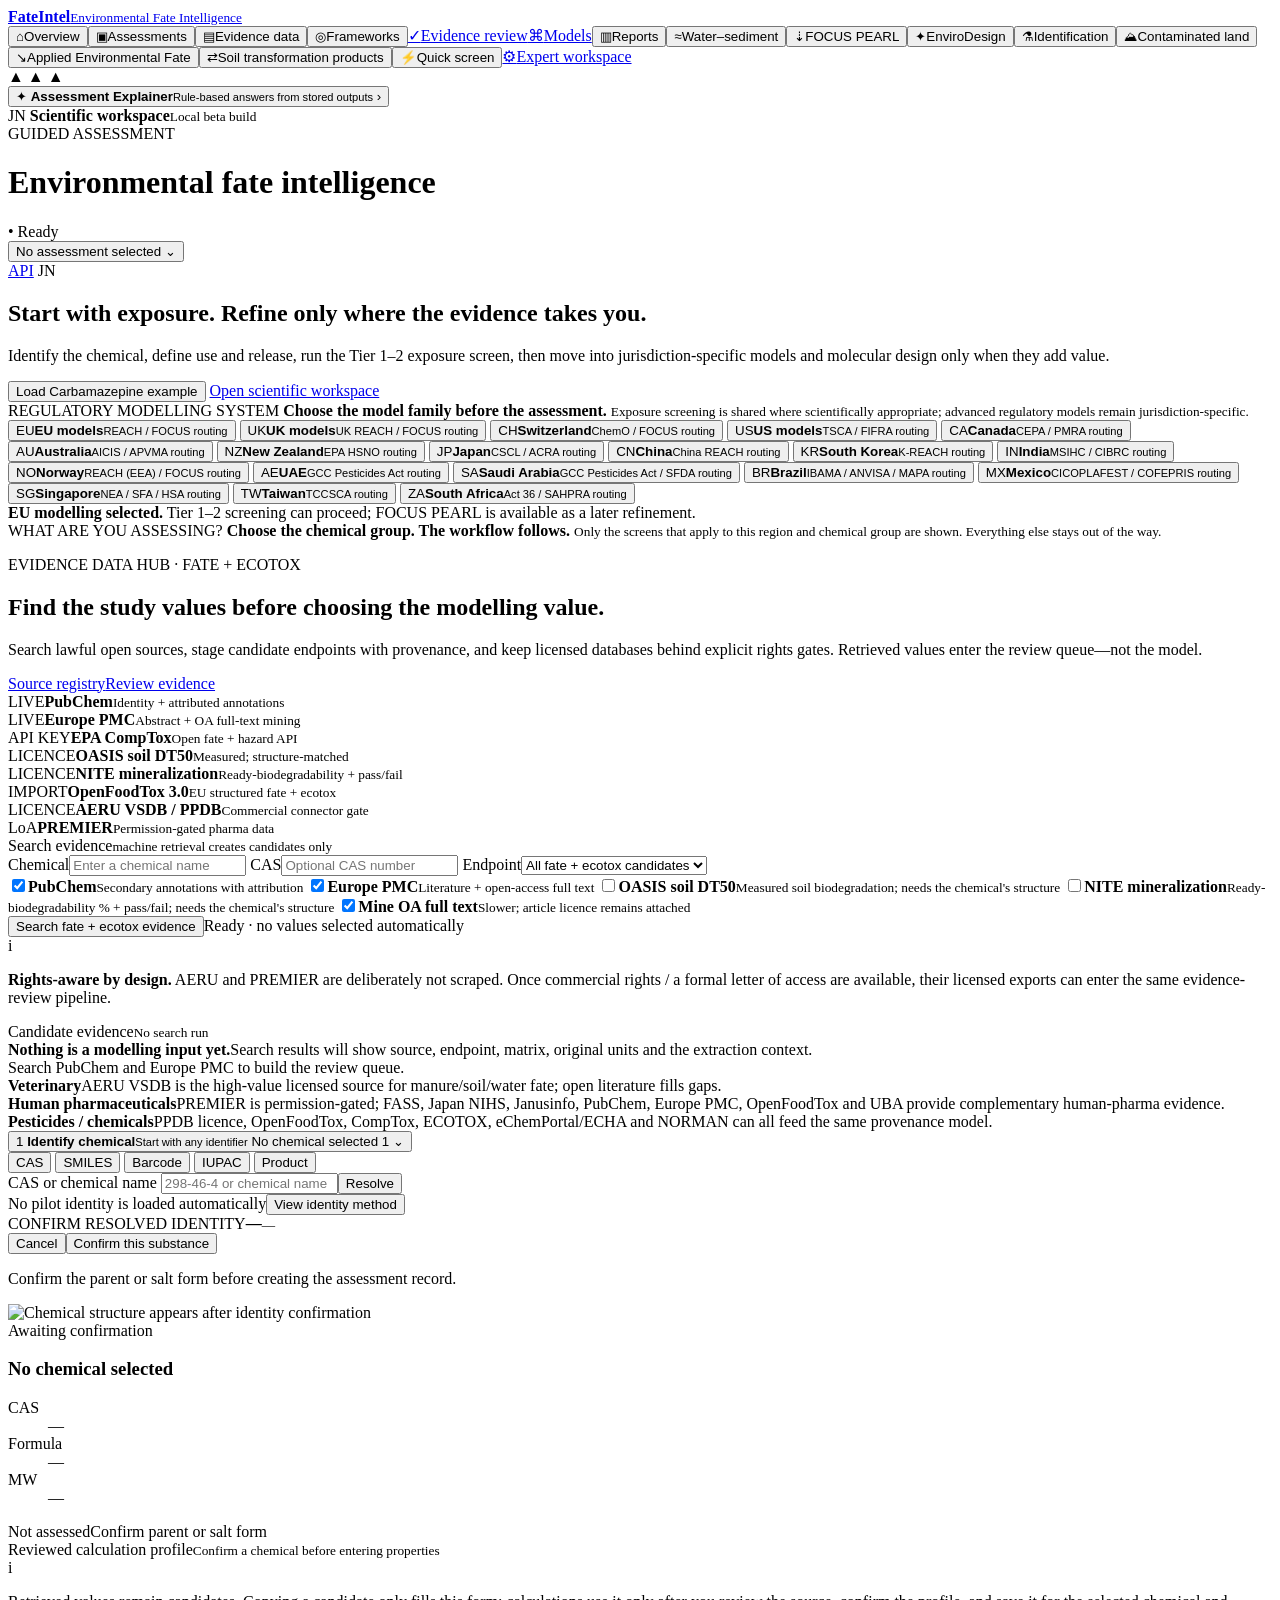
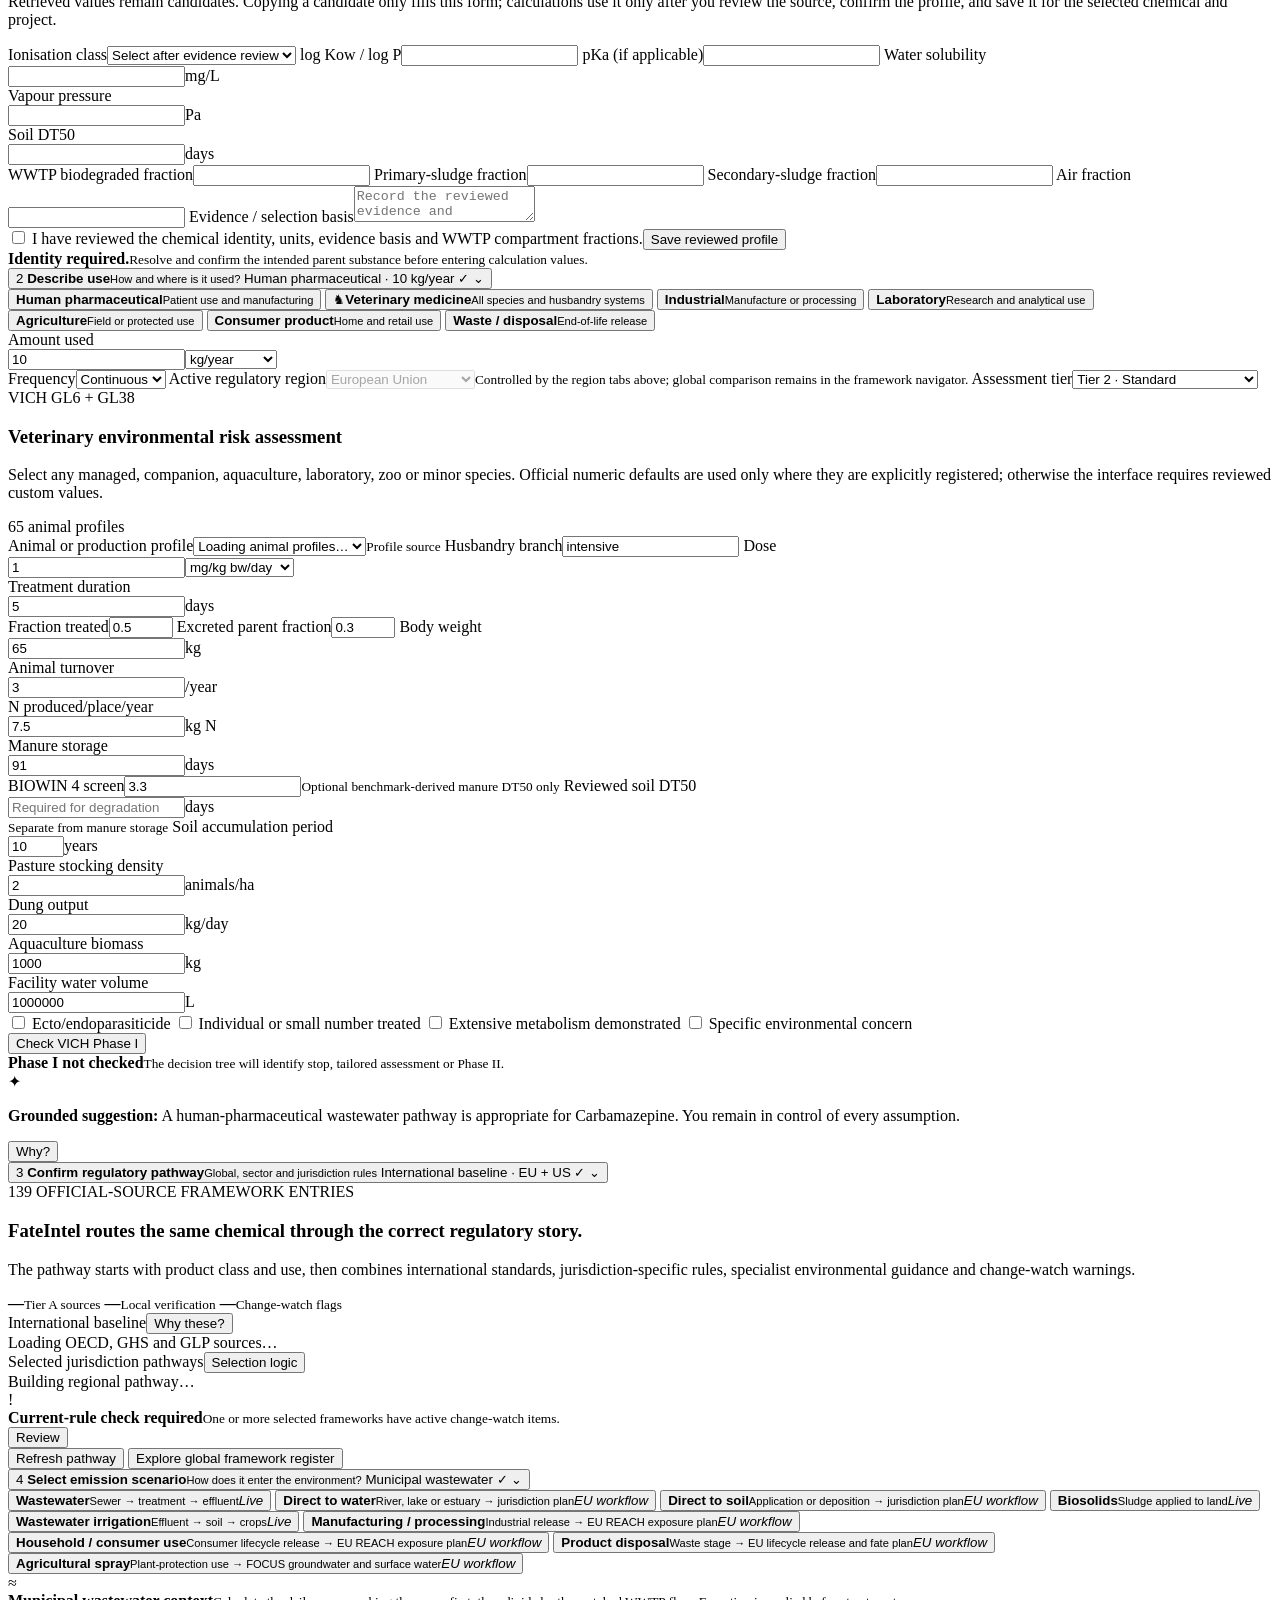
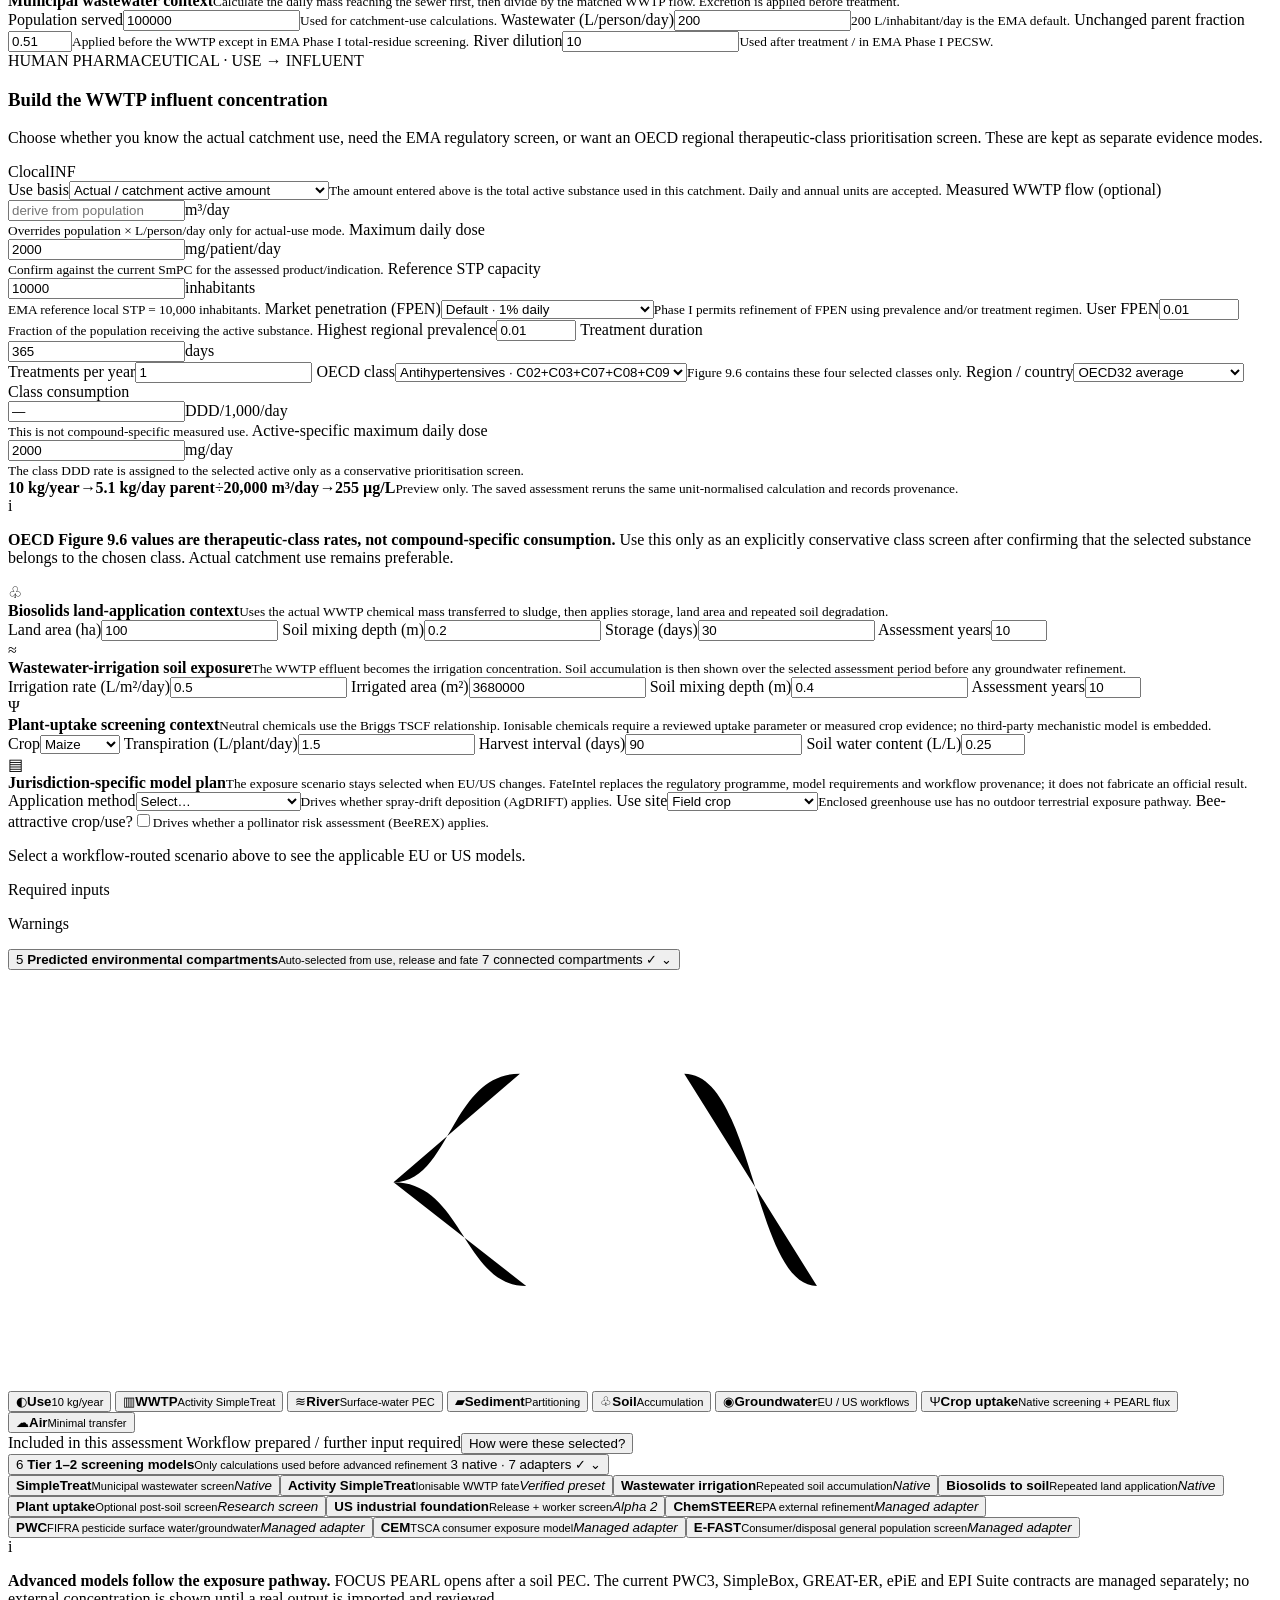
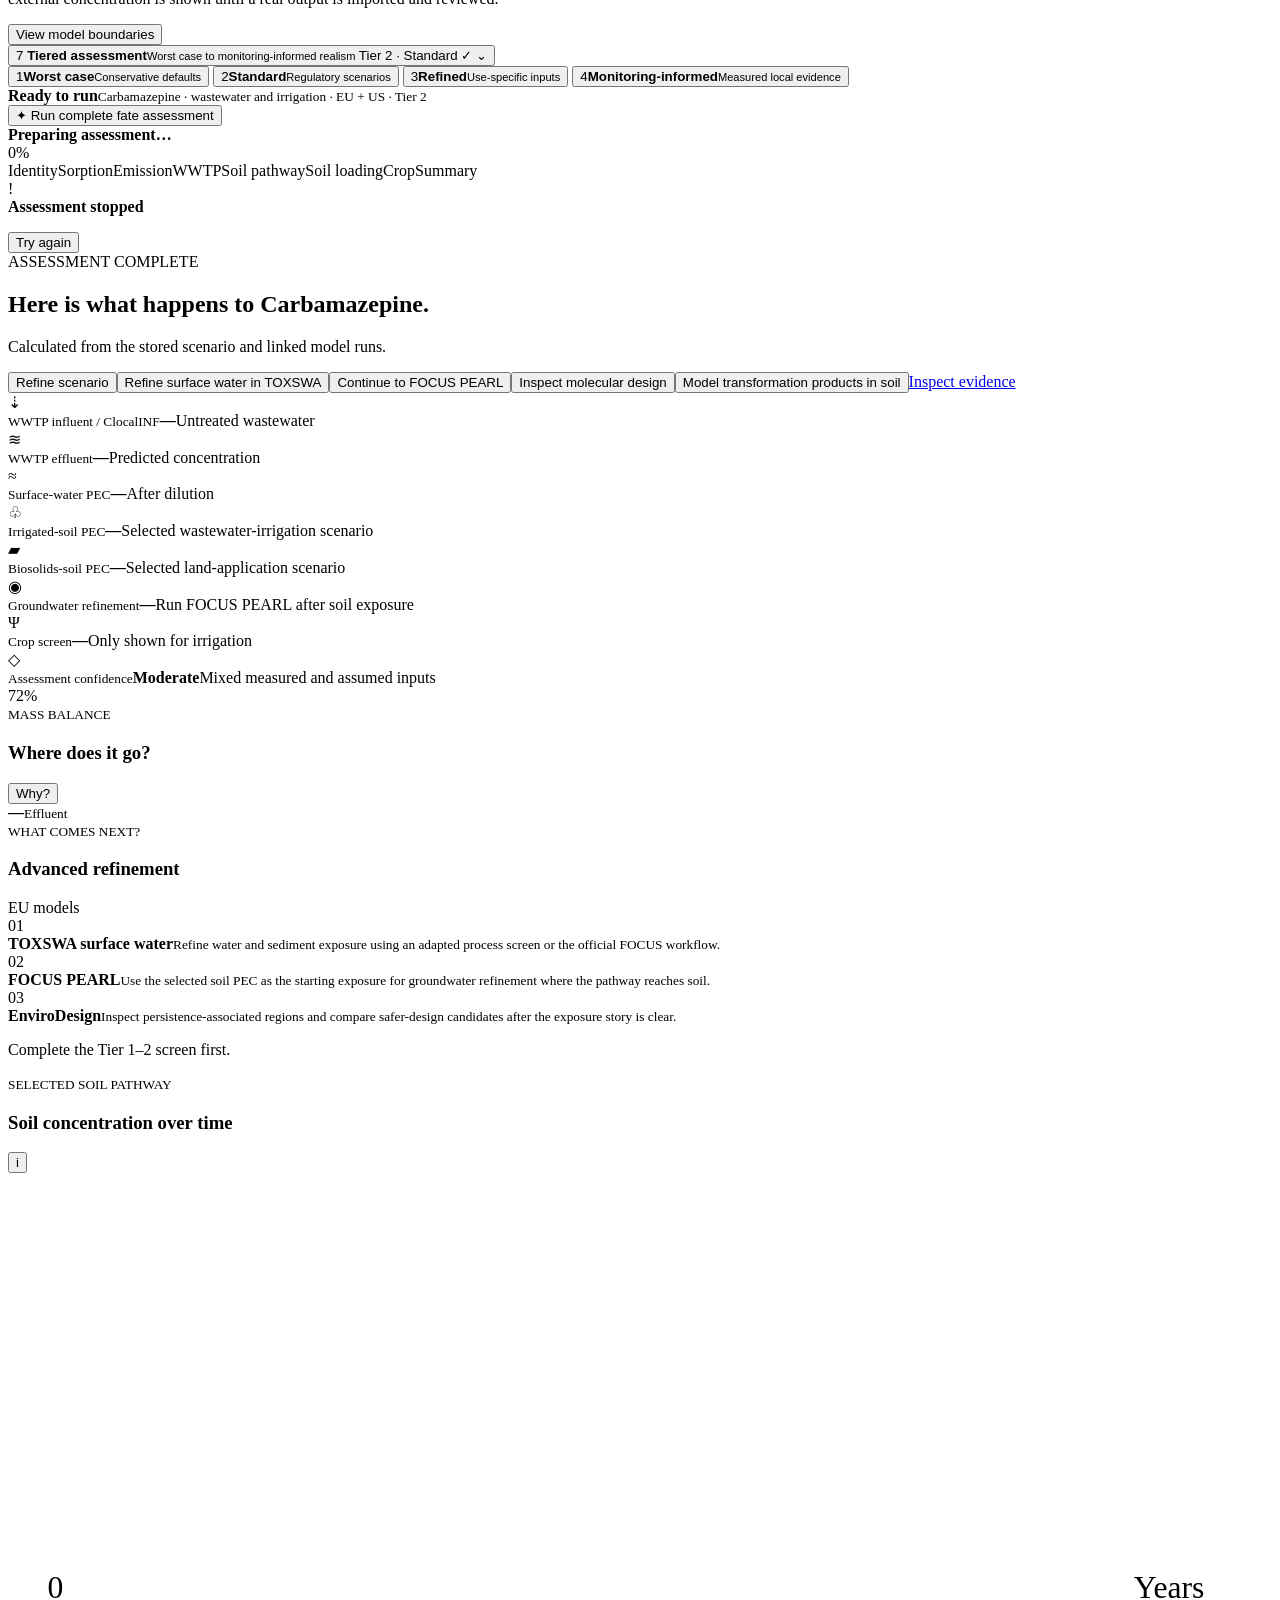
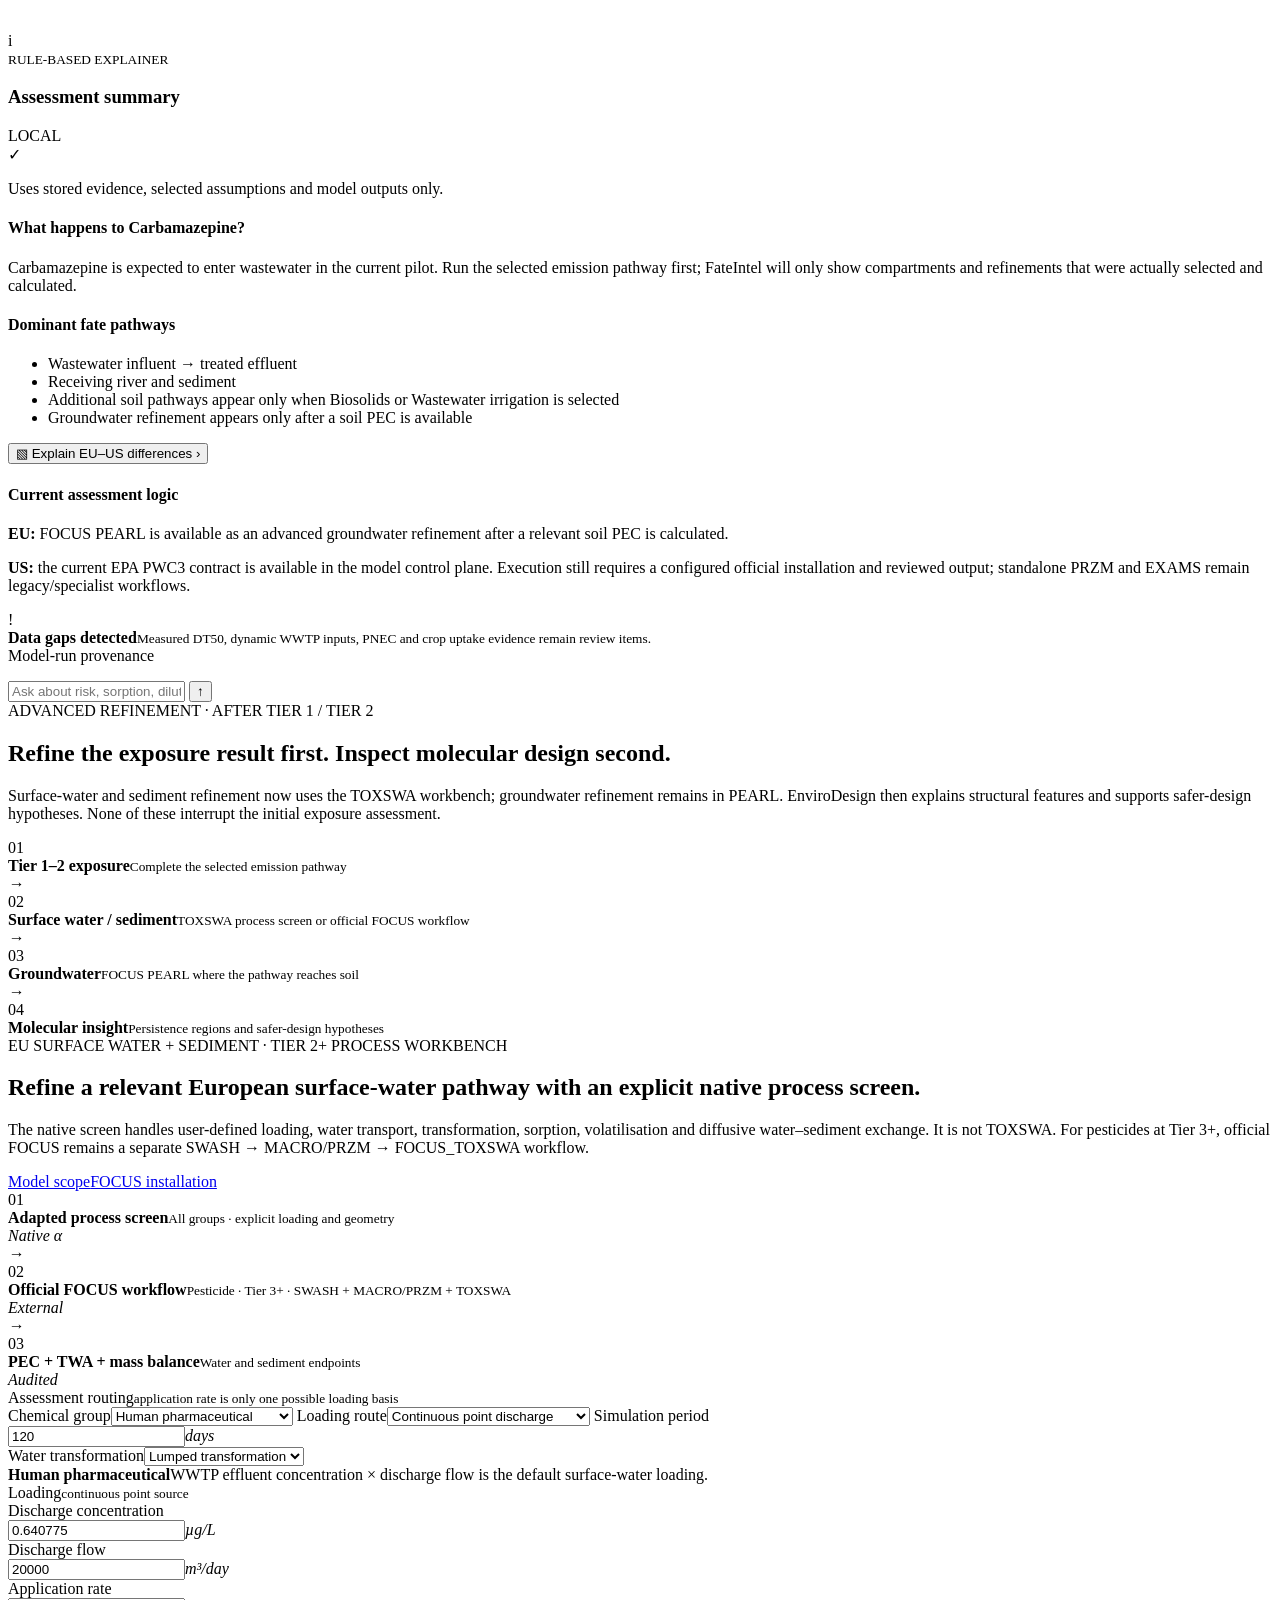
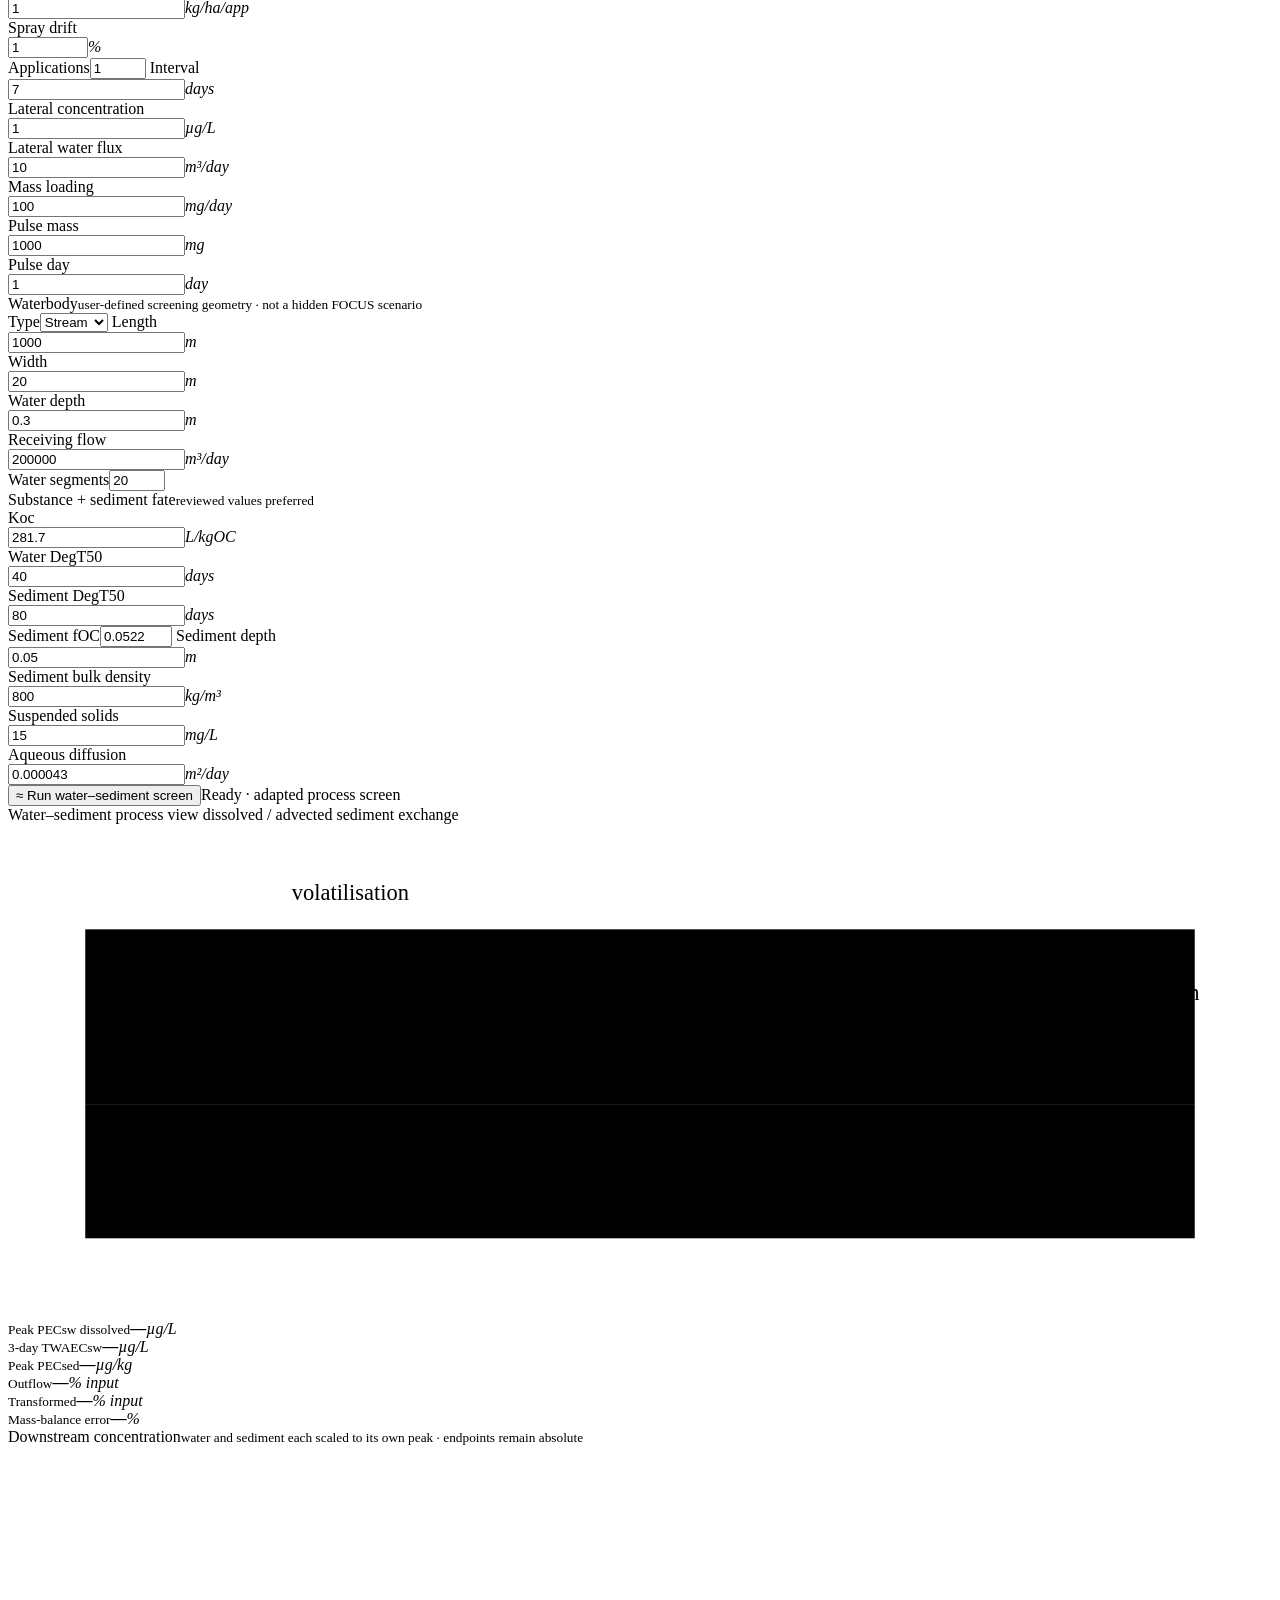
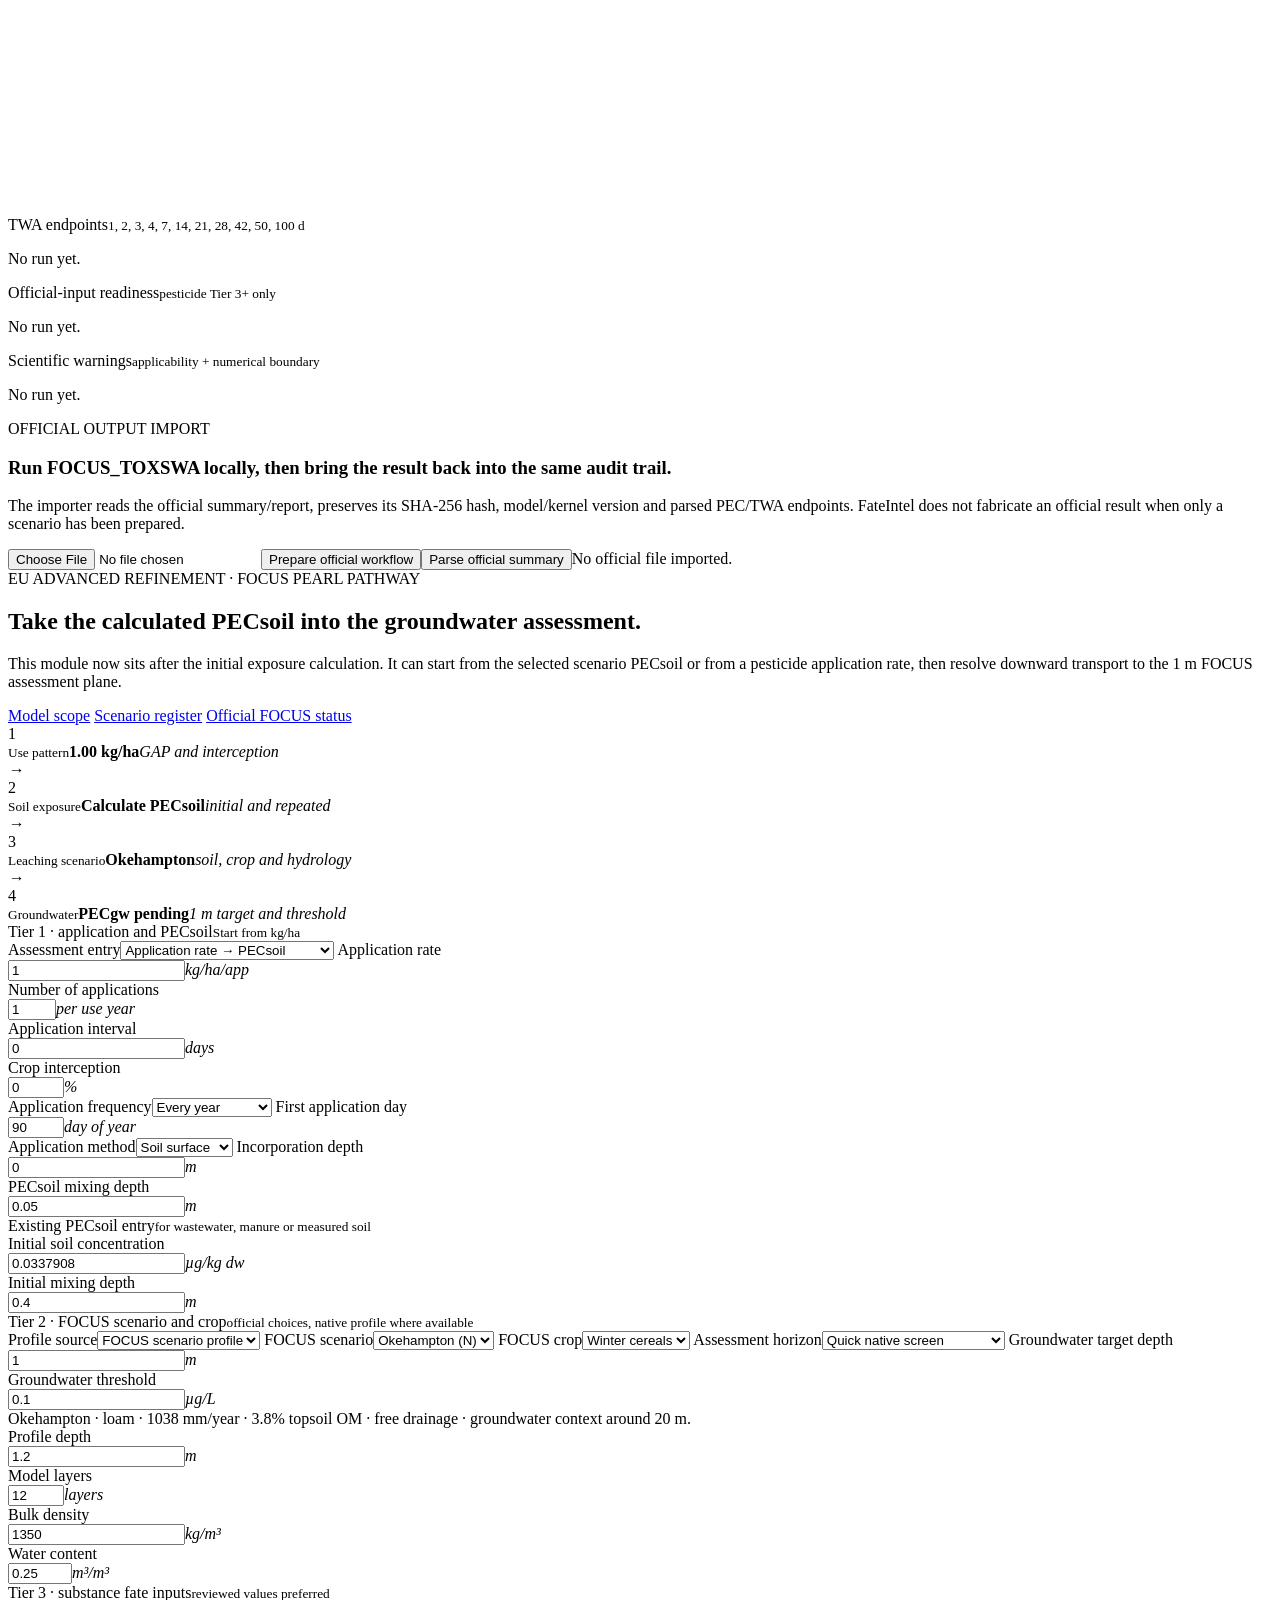
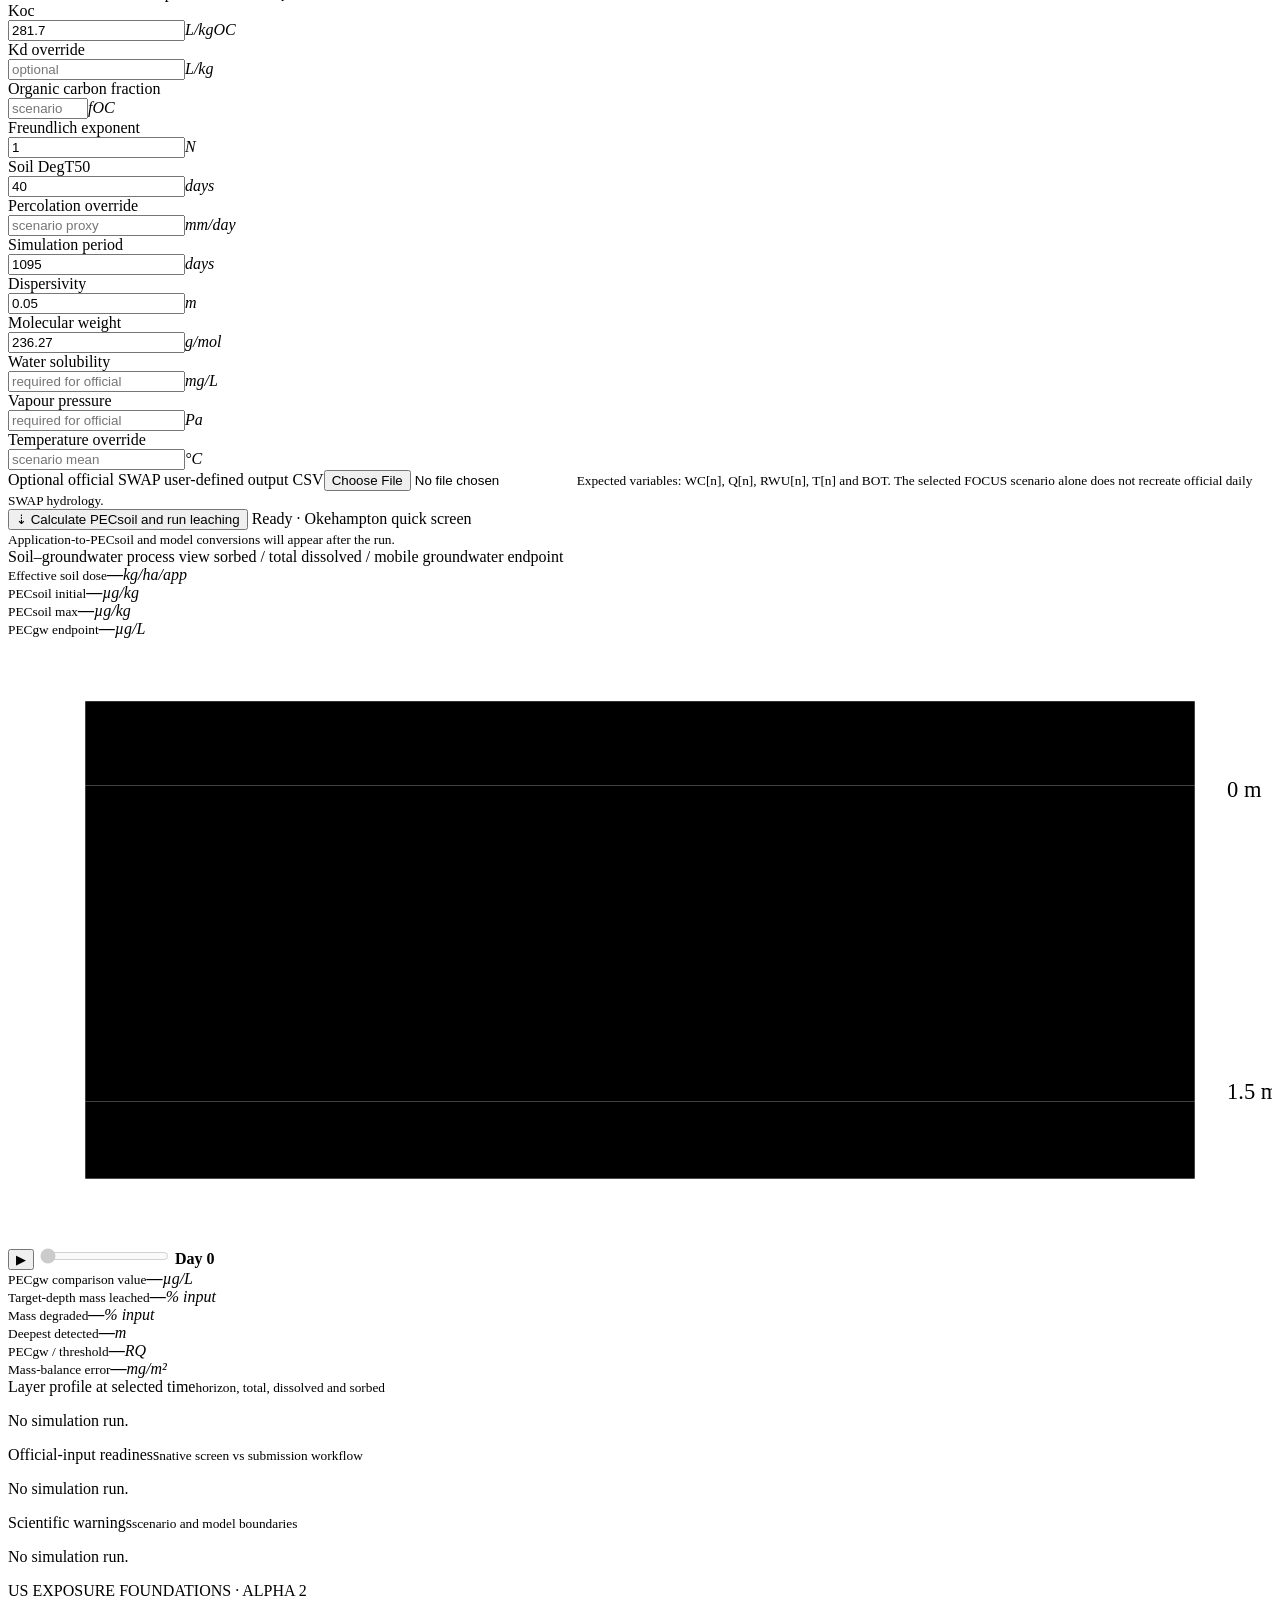
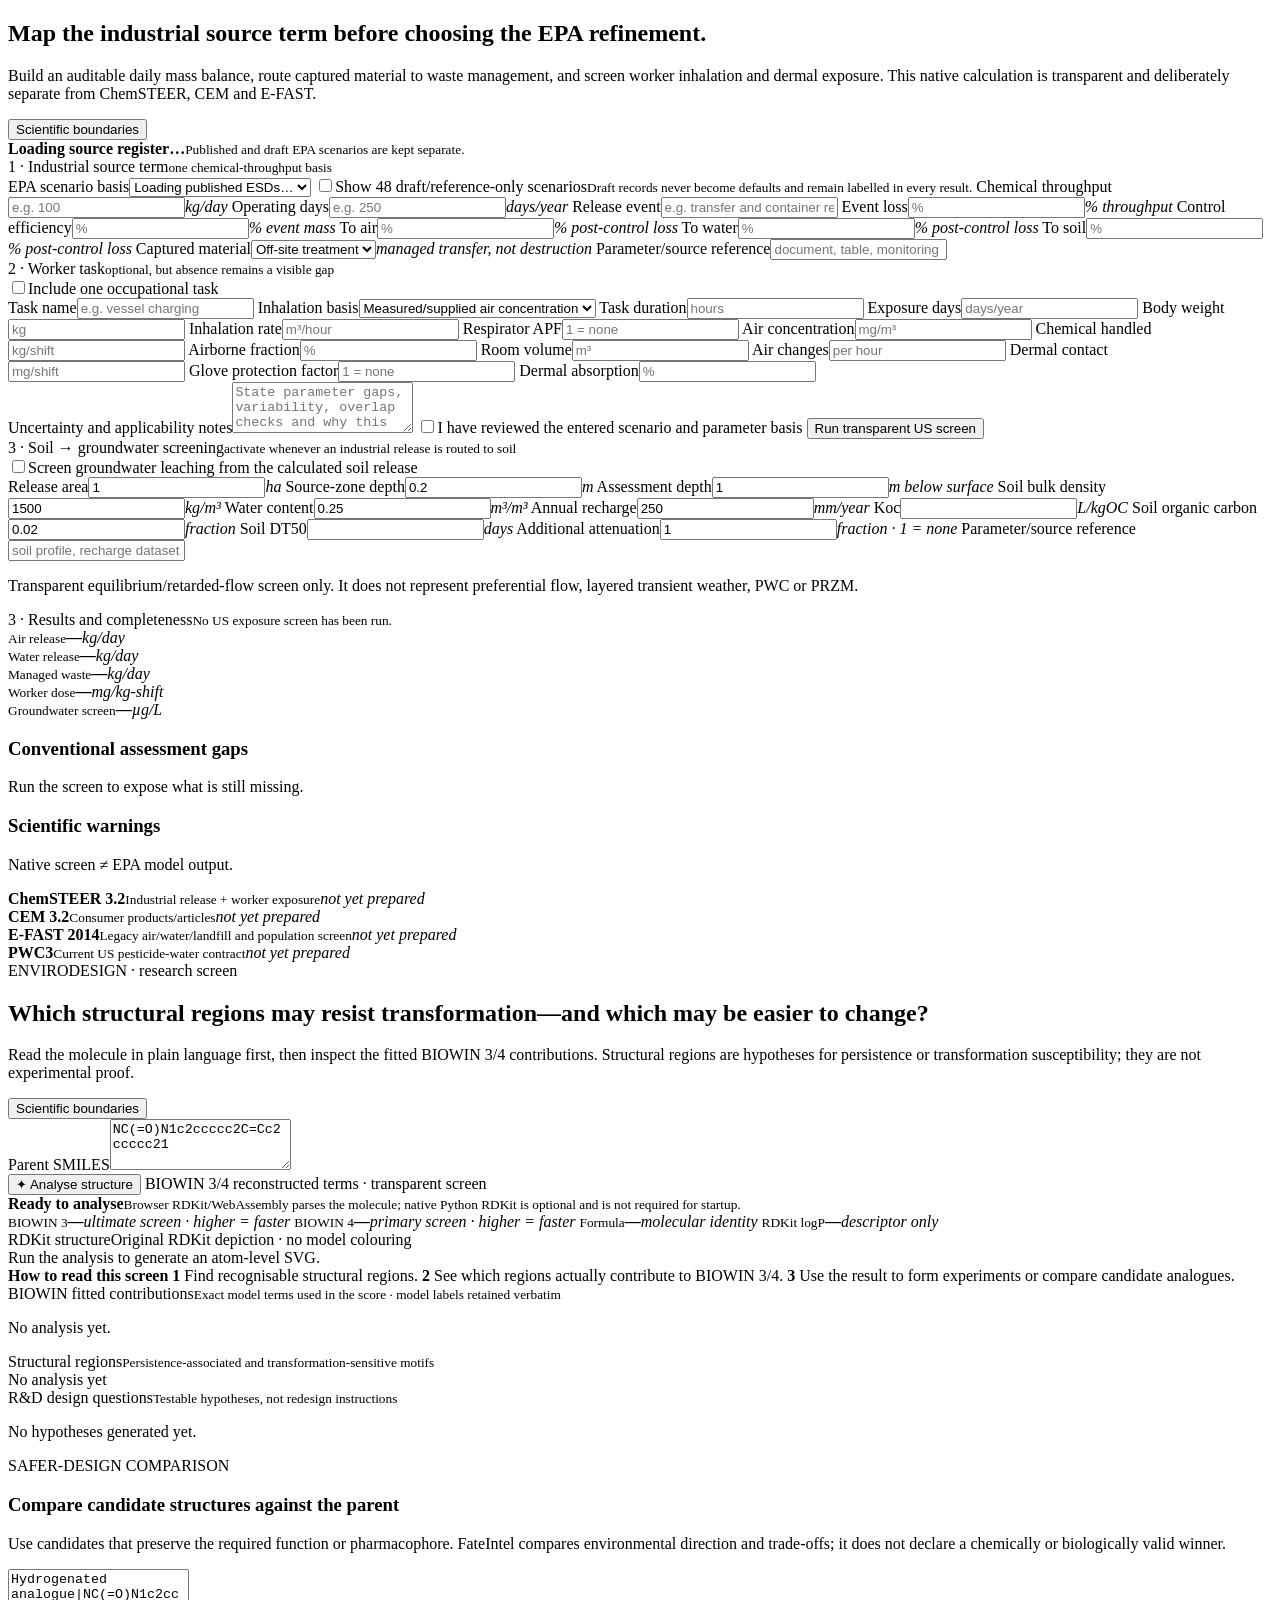
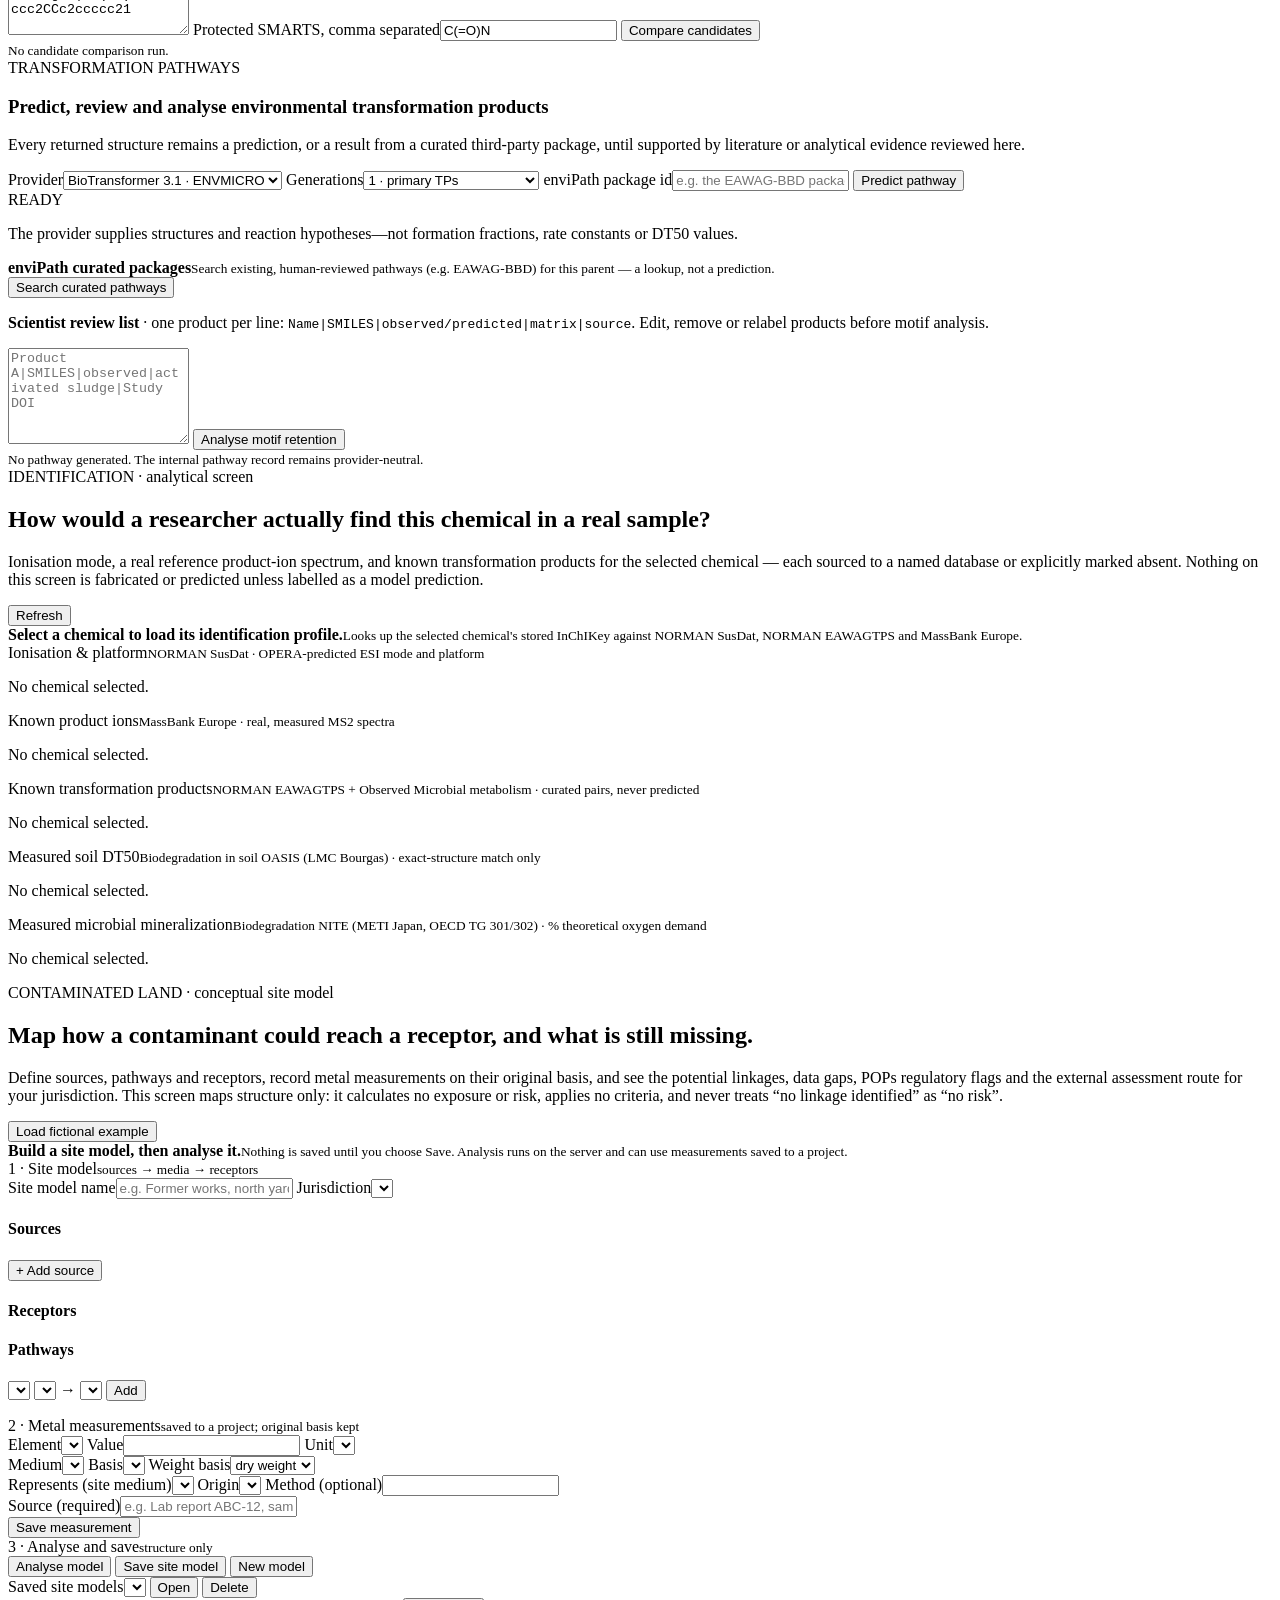
==== commit 8f19851a: "Fix region grid, TP soil fate overflow, skewed results text, double arrow Four real layout bugs foun" ====
--- a/app/static/index.html
+++ b/app/static/index.html
@@ -67,7 +67,6 @@
 <main>
 <section class="welcome-strip" id="welcome">
 <div>
-<span class="release-badge">NEW · v2.24 ALPHA 4.0 · TIER ORCHESTRATION</span>
 <h2>Start with exposure. Refine only where the evidence takes you.</h2>
 <p>Identify the chemical, define use and release, run the Tier 1–2 exposure screen, then move into jurisdiction-specific models and molecular design only when they add value.</p>
 </div>
@@ -608,7 +607,7 @@
 </div>
 <div class="toxswa-mode-strip">
 <article class="active"><span>01</span><div><strong>Adapted process screen</strong><small>All groups · explicit loading and geometry</small></div><em>Native α</em></article>
-<i>→</i>
+<i class="hidden" data-focus-official="1">→</i>
 <article class="hidden" data-focus-official="1"><span>02</span><div><strong>Official FOCUS workflow</strong><small>Pesticide · Tier 3+ · SWASH + MACRO/PRZM + TOXSWA</small></div><em>External</em></article>
 <i>→</i>
 <article><span>03</span><div><strong>PEC + TWA + mass balance</strong><small>Water and sediment endpoints</small></div><em>Audited</em></article>
@@ -1288,6 +1287,14 @@
 <div class="mini-heading"><span>Risk quotient</span><small>Screening estimate, not reviewed</small></div>
 <div class="design-list" id="qs-risk"><p>No screen run yet.</p></div>
 </section>
+<section class="design-panel">
+<div class="mini-heading"><span>Sediment &amp; soil PNEC</span><small>Equilibrium partitioning &middot; needs a literature-mined Koc</small></div>
+<div class="design-list" id="qs-sediment-soil"><p>No screen run yet.</p></div>
+</section>
+<section class="design-panel">
+<div class="mini-heading"><span>Not assessed here</span><small>Flags for pathways this screen doesn&rsquo;t compute</small></div>
+<div class="design-list" id="qs-flags"><p>No screen run yet.</p></div>
+</section>
 </div>
 </section>
 </main>
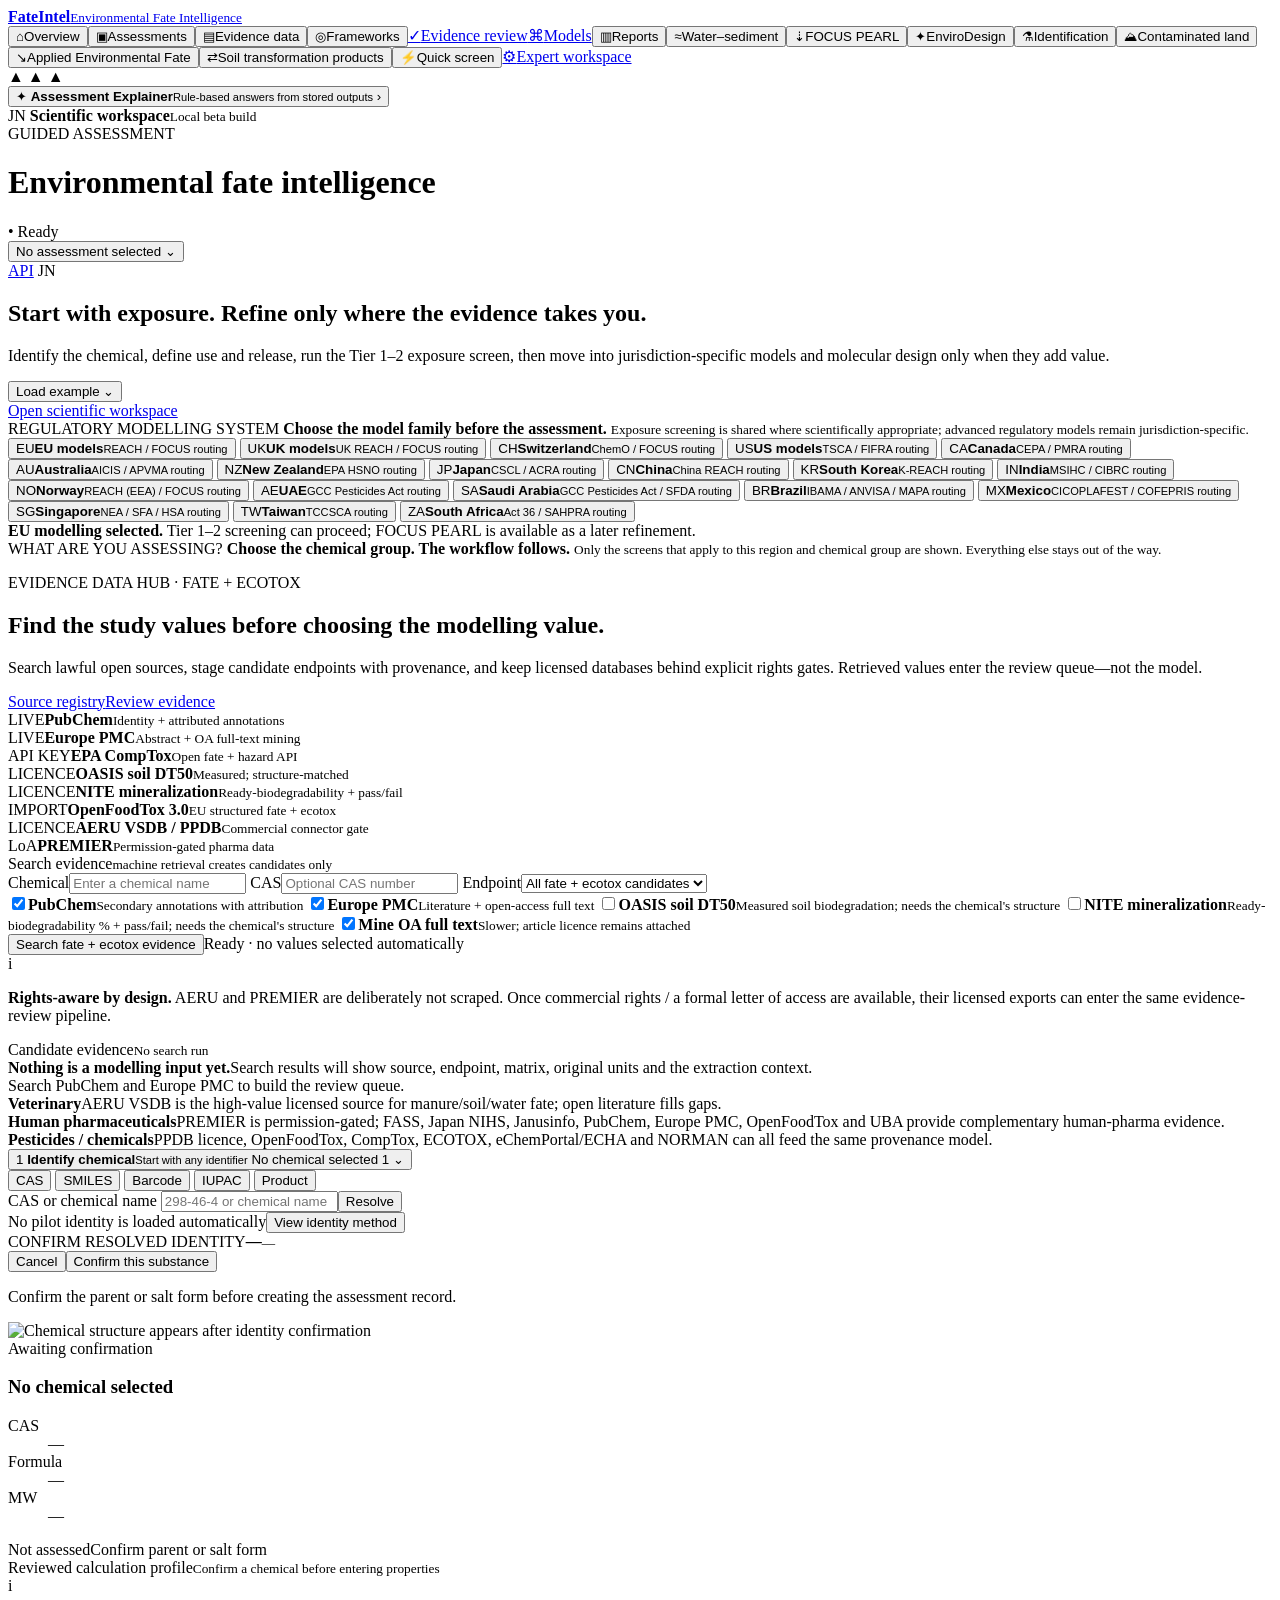
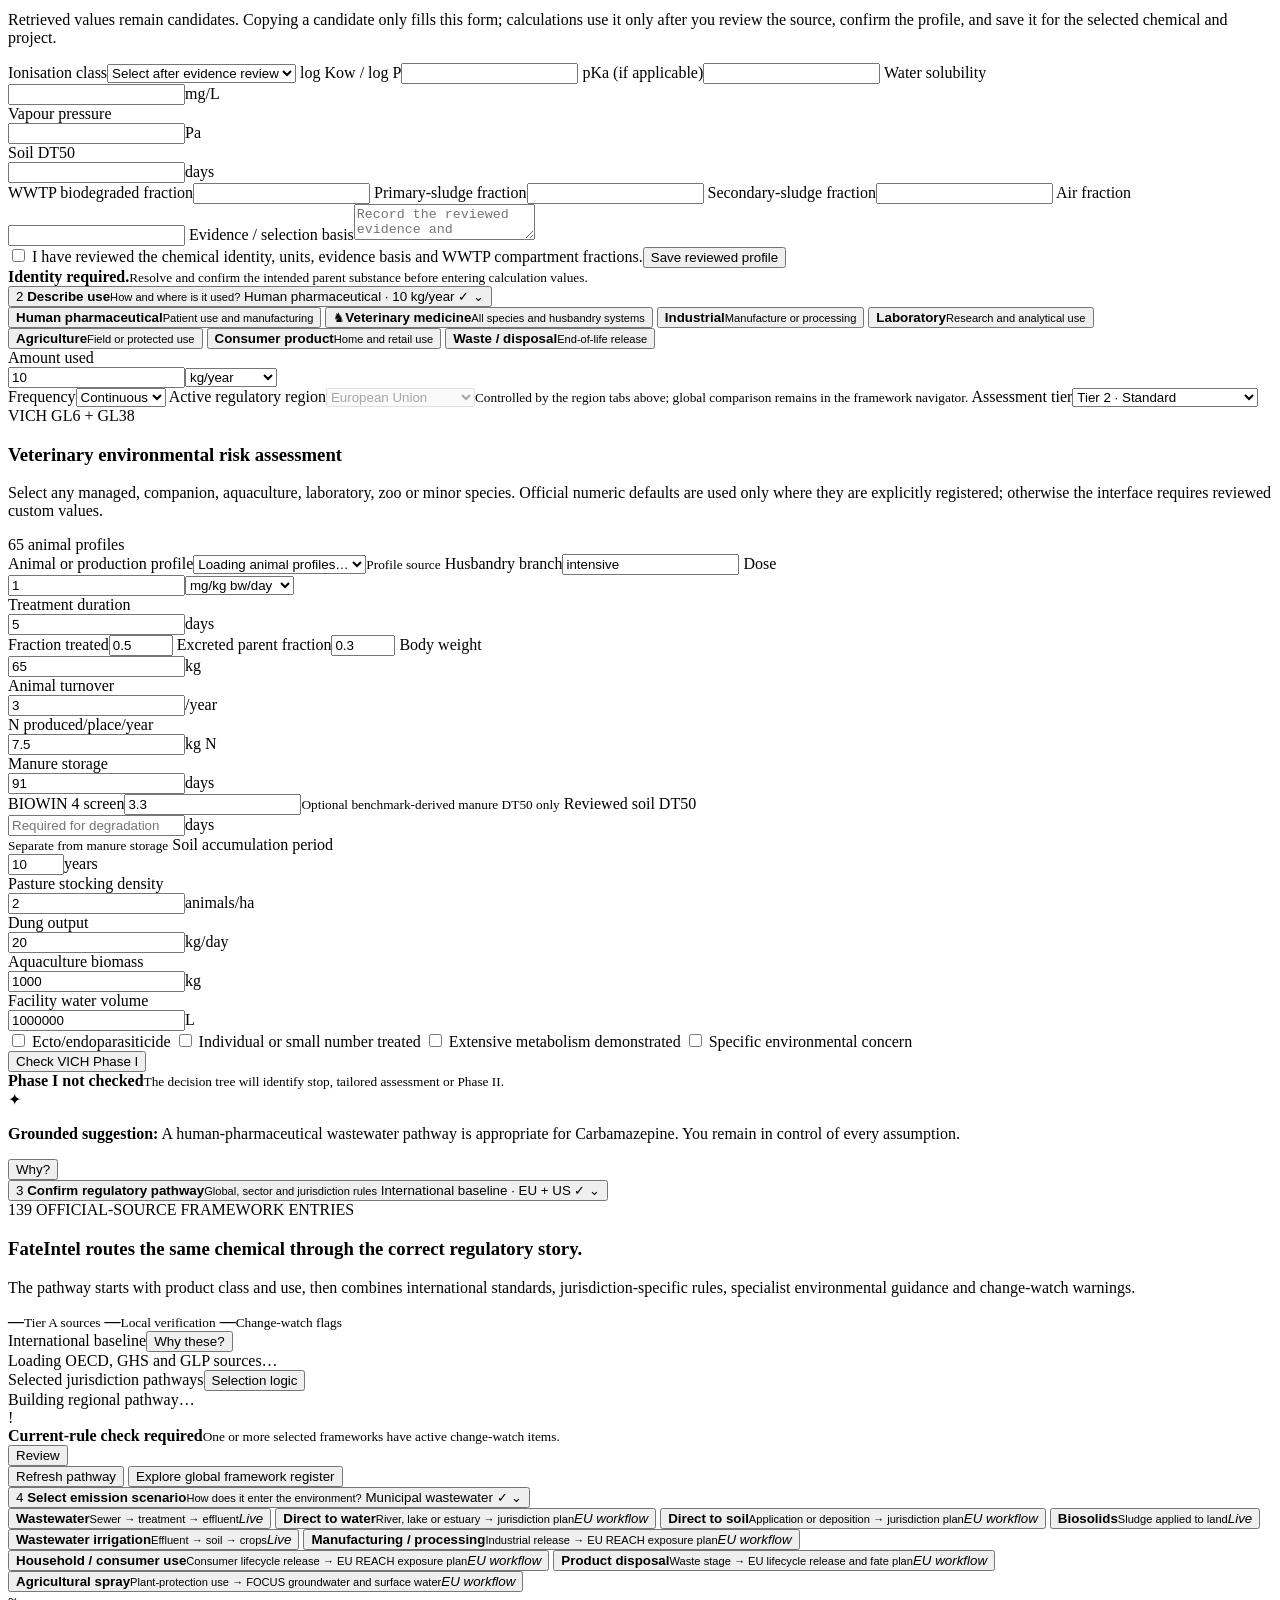
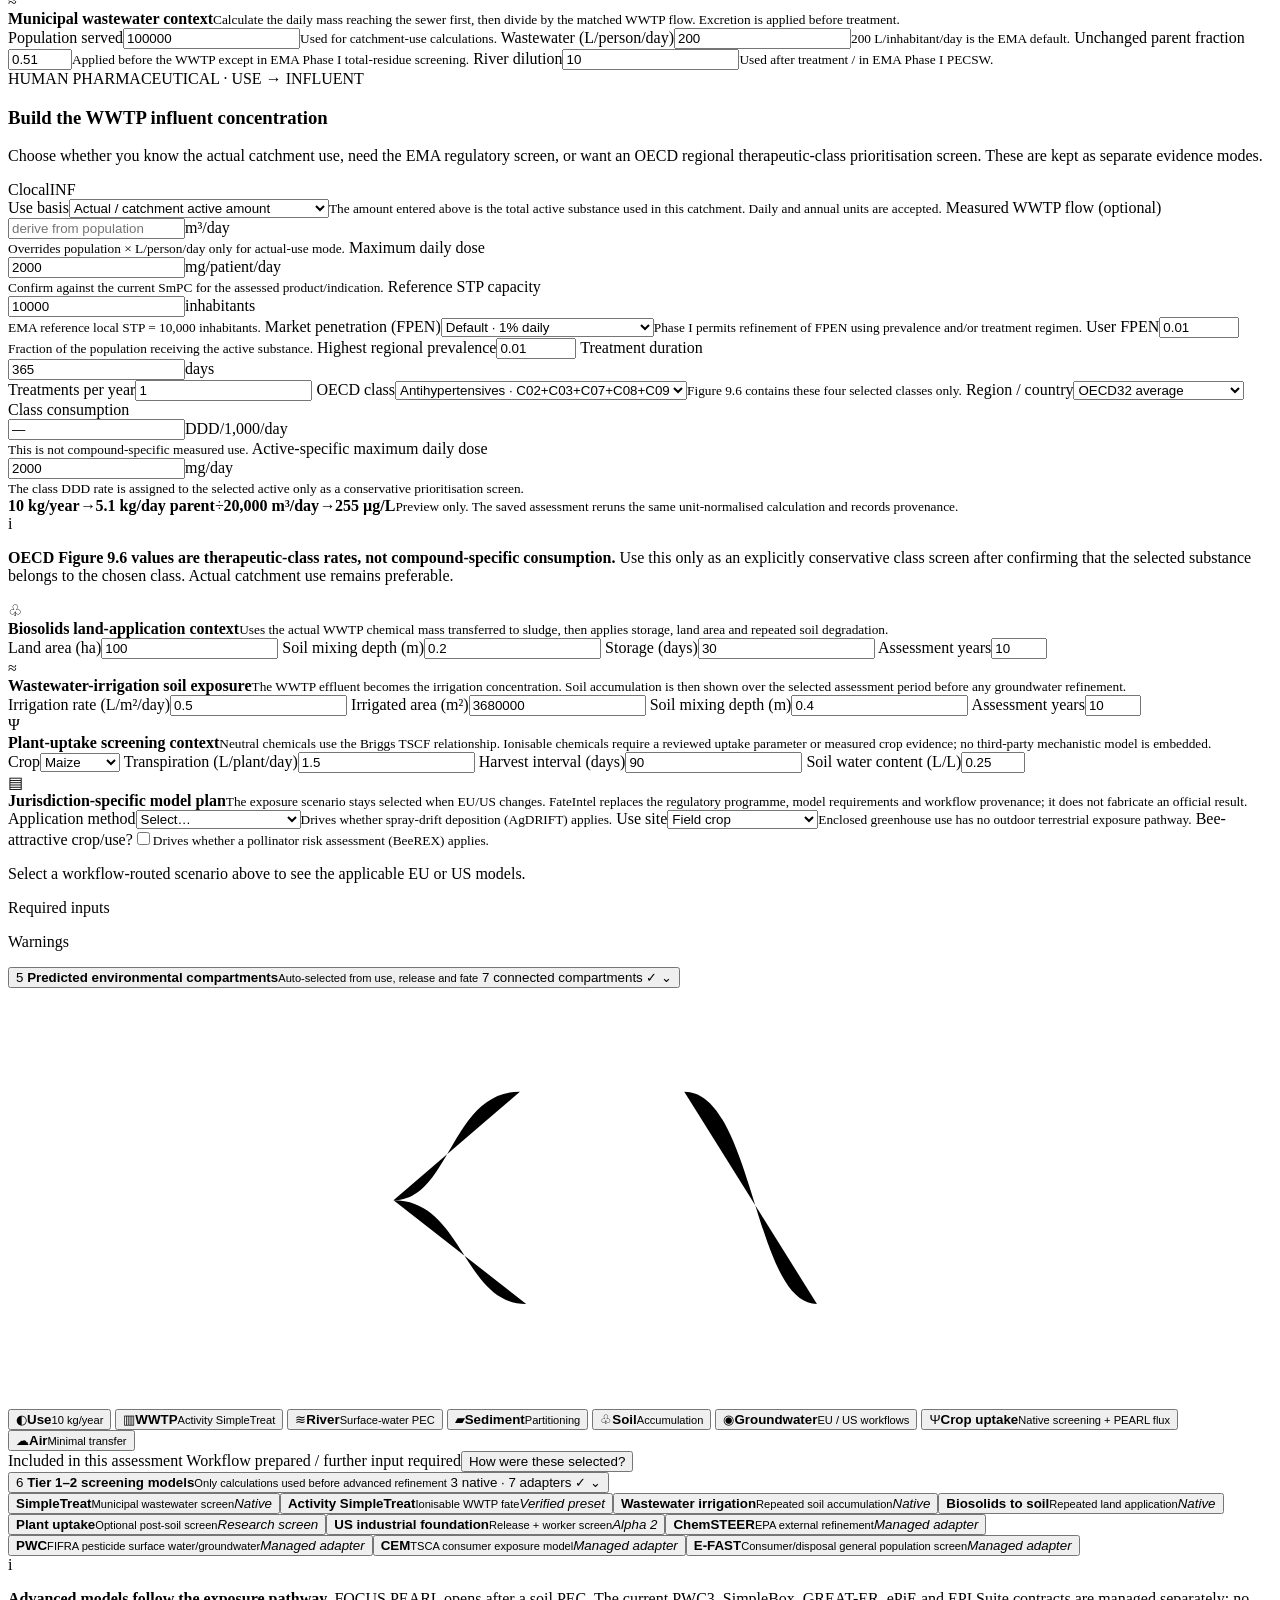
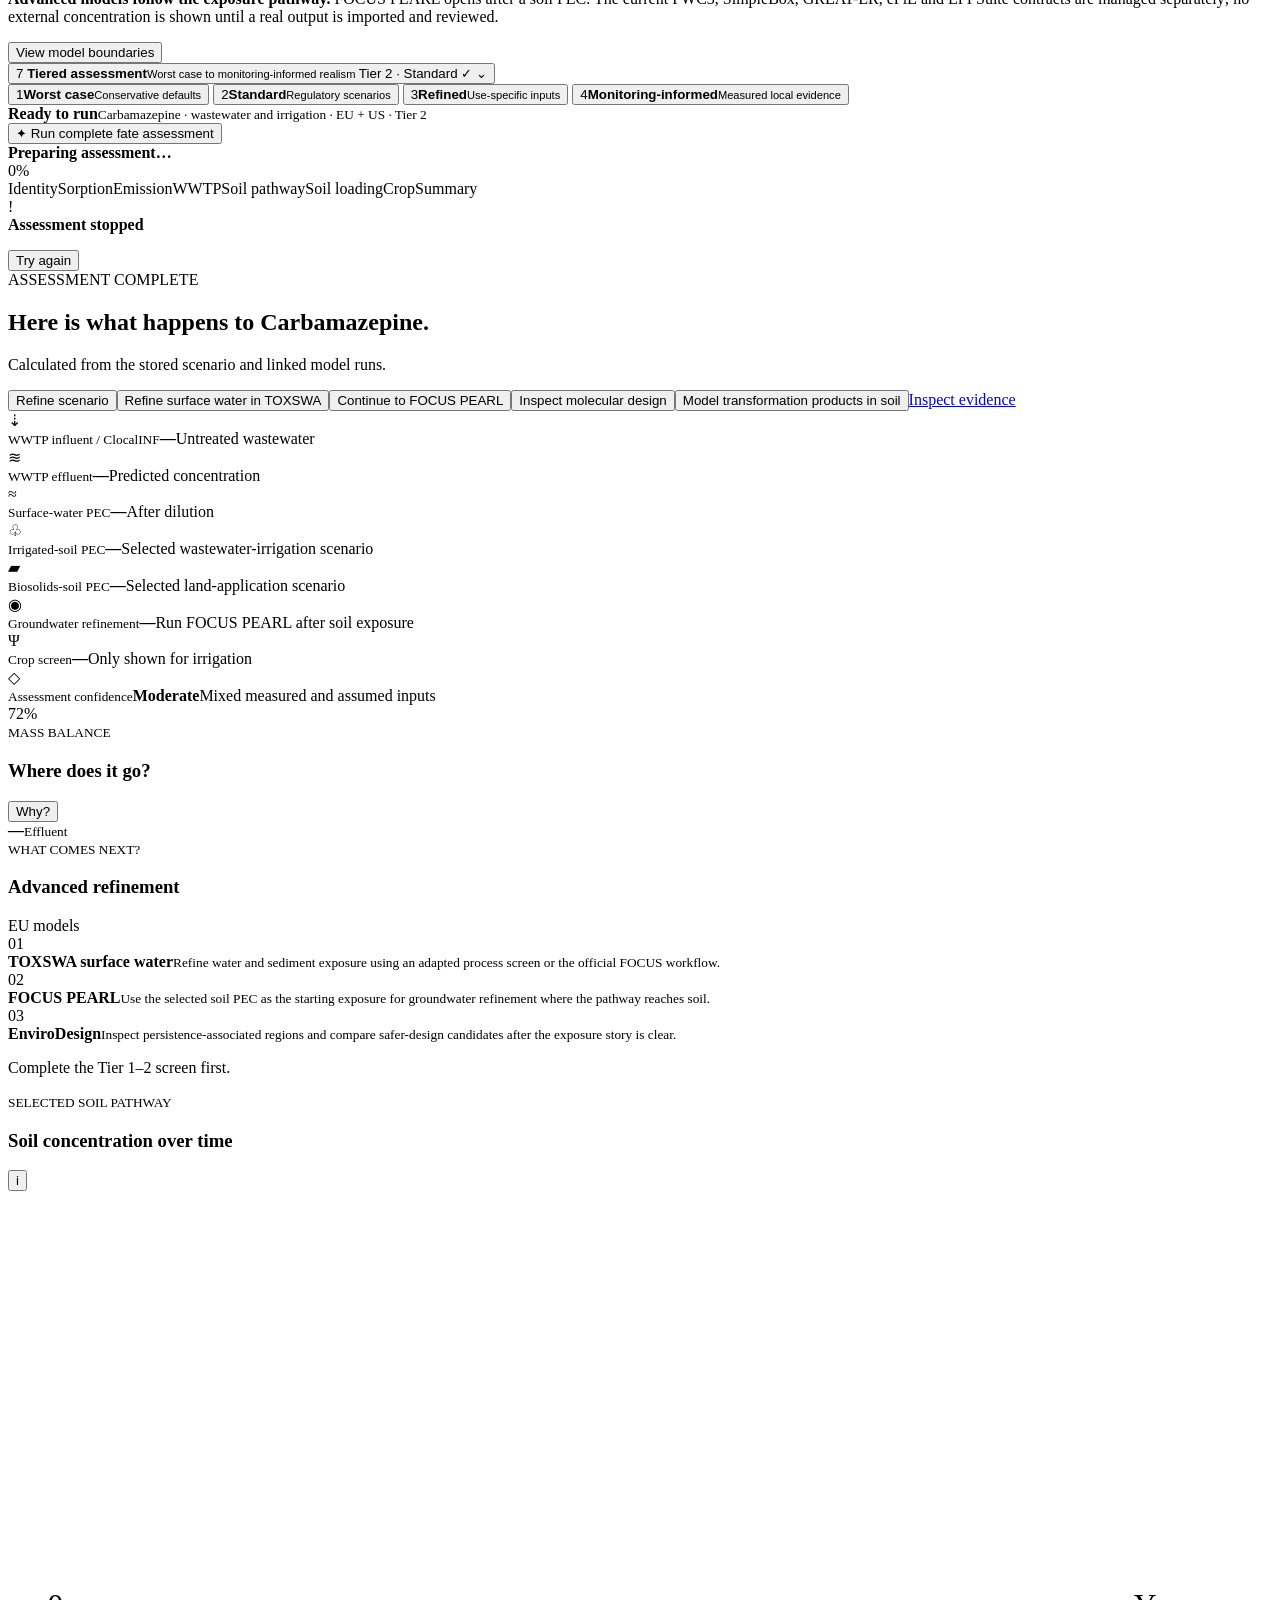
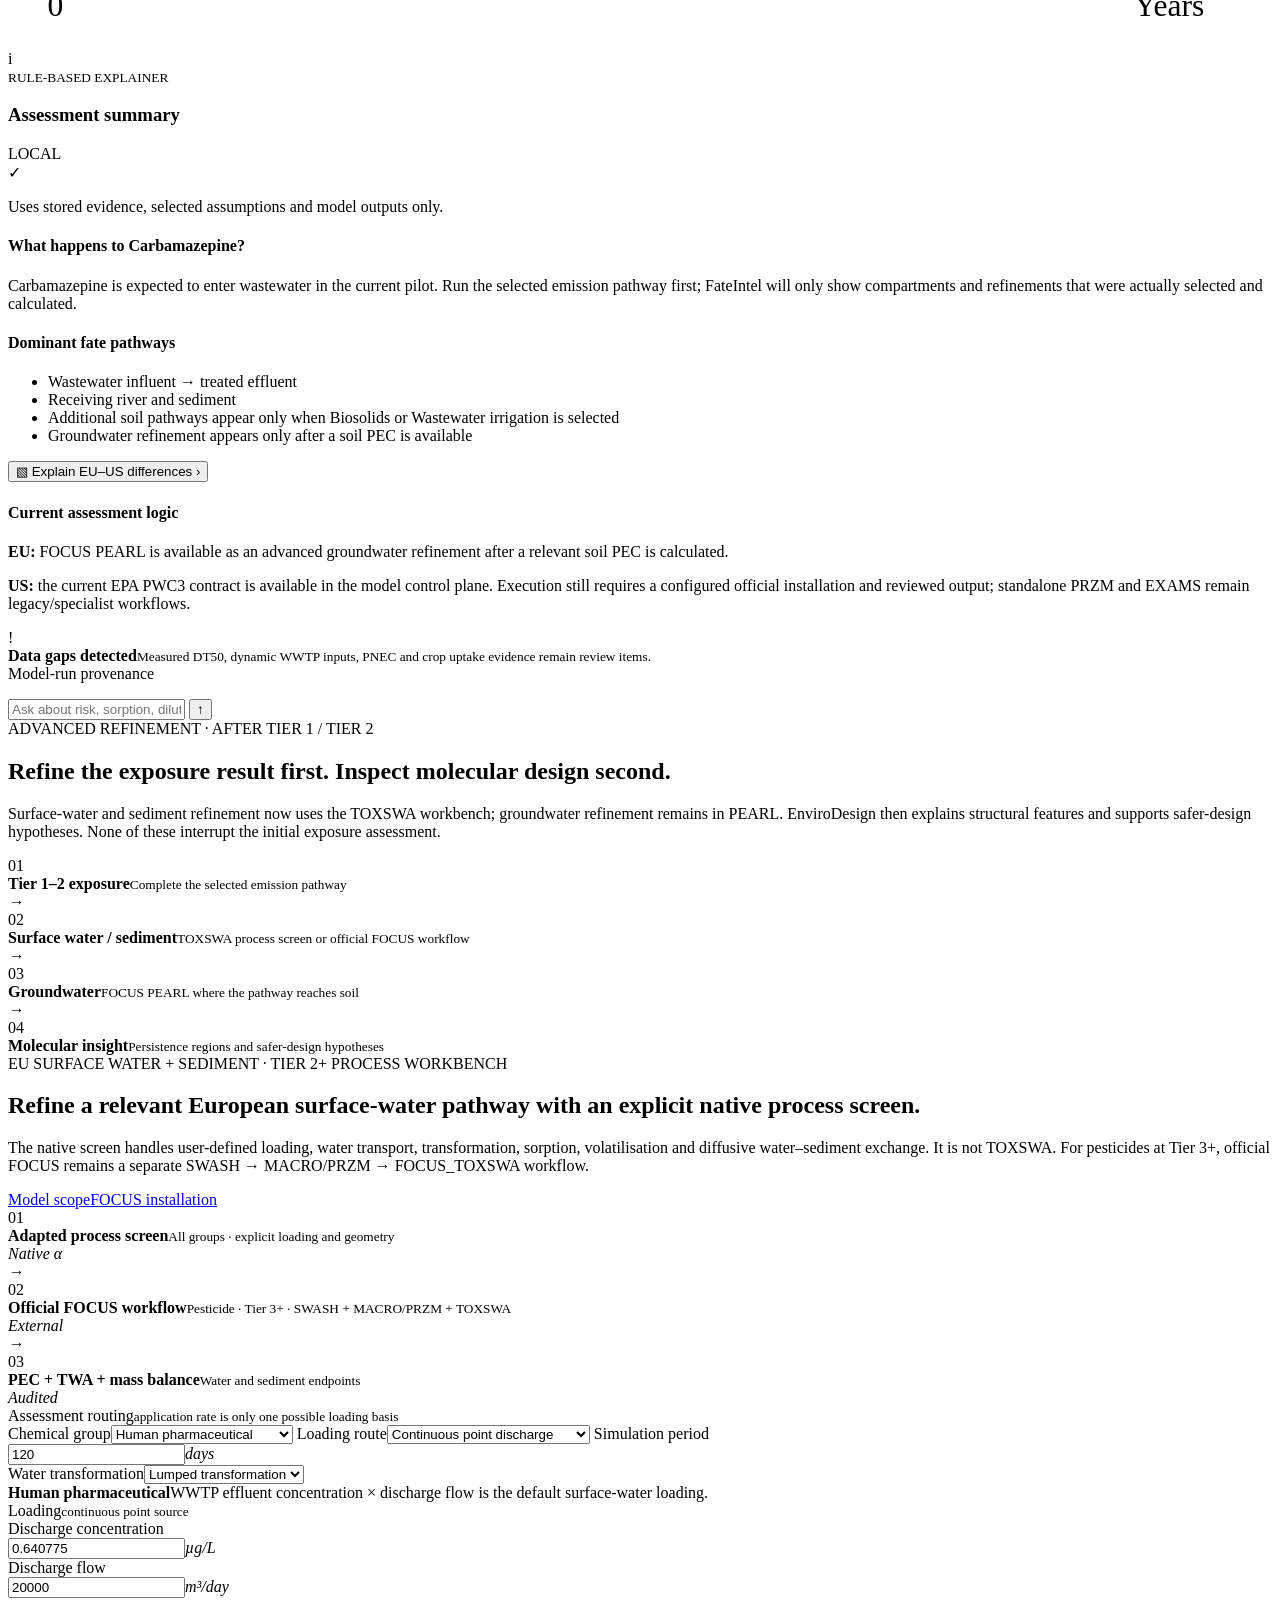
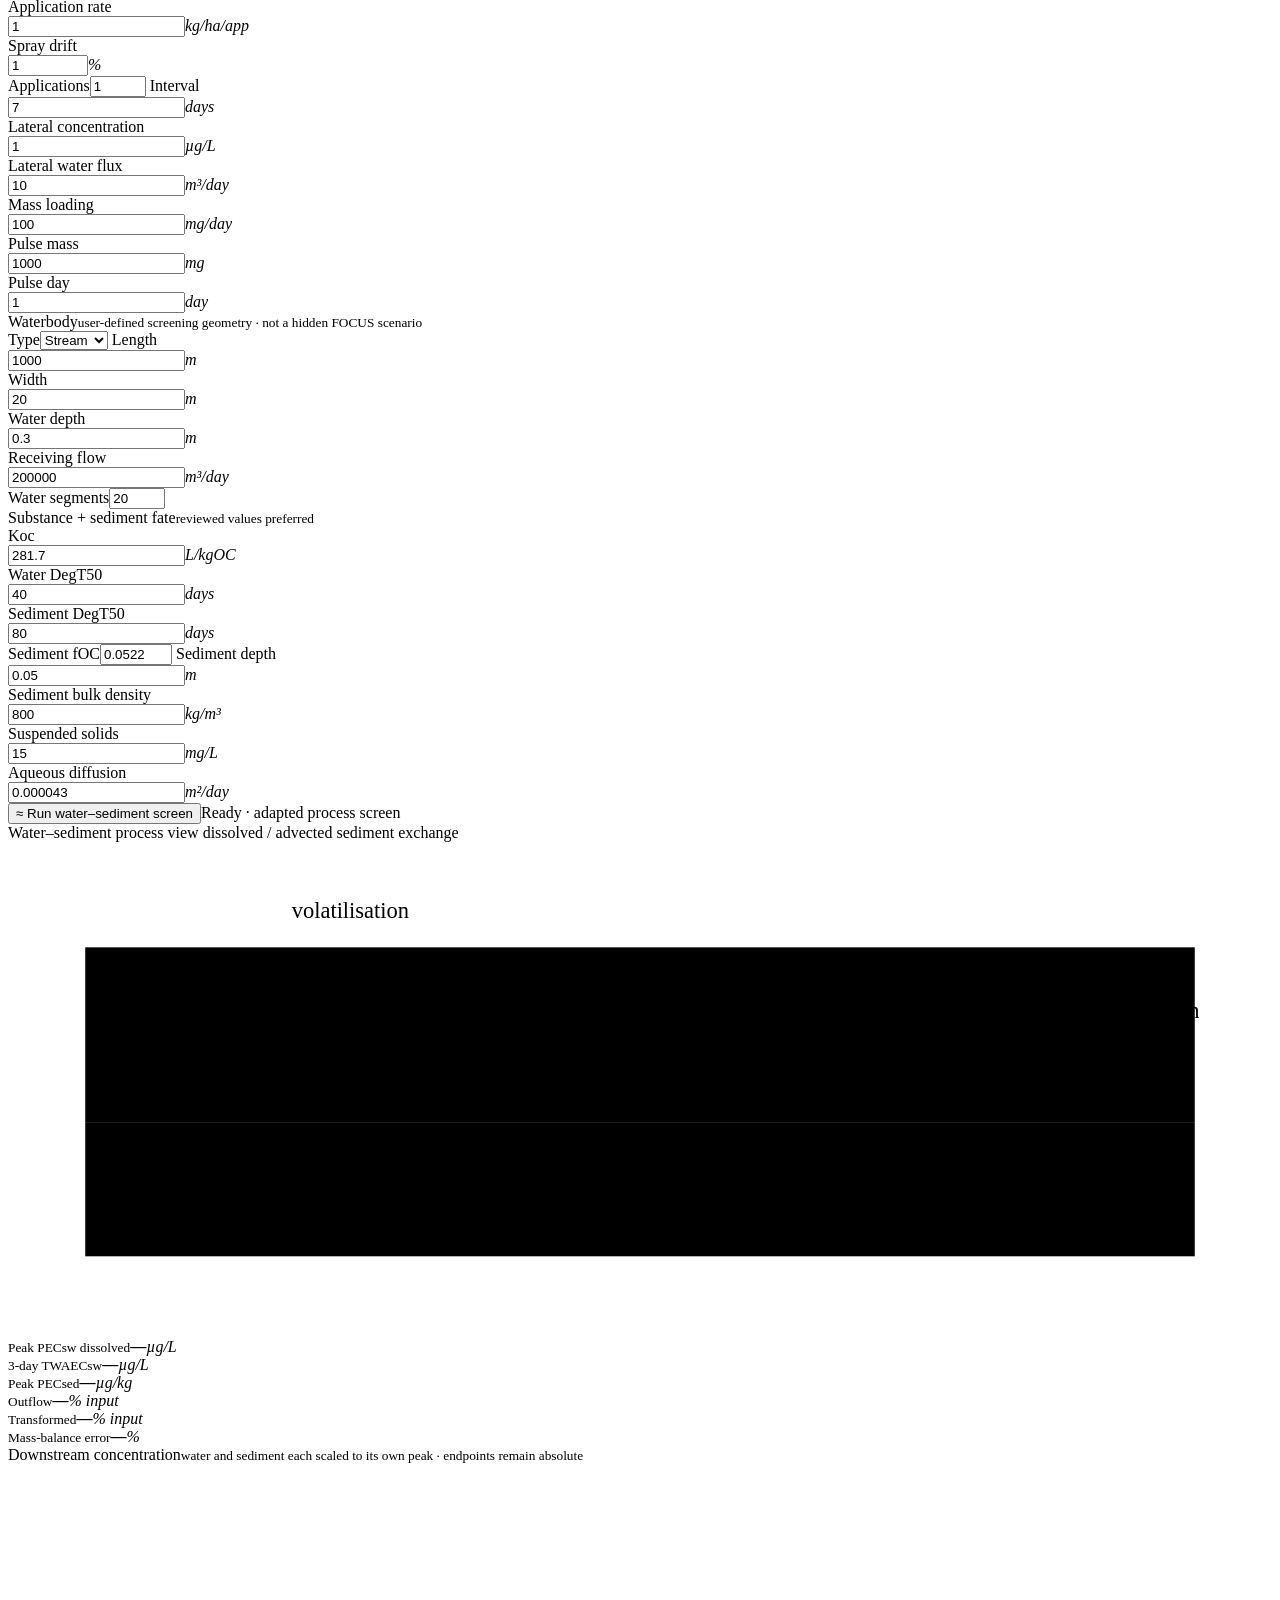
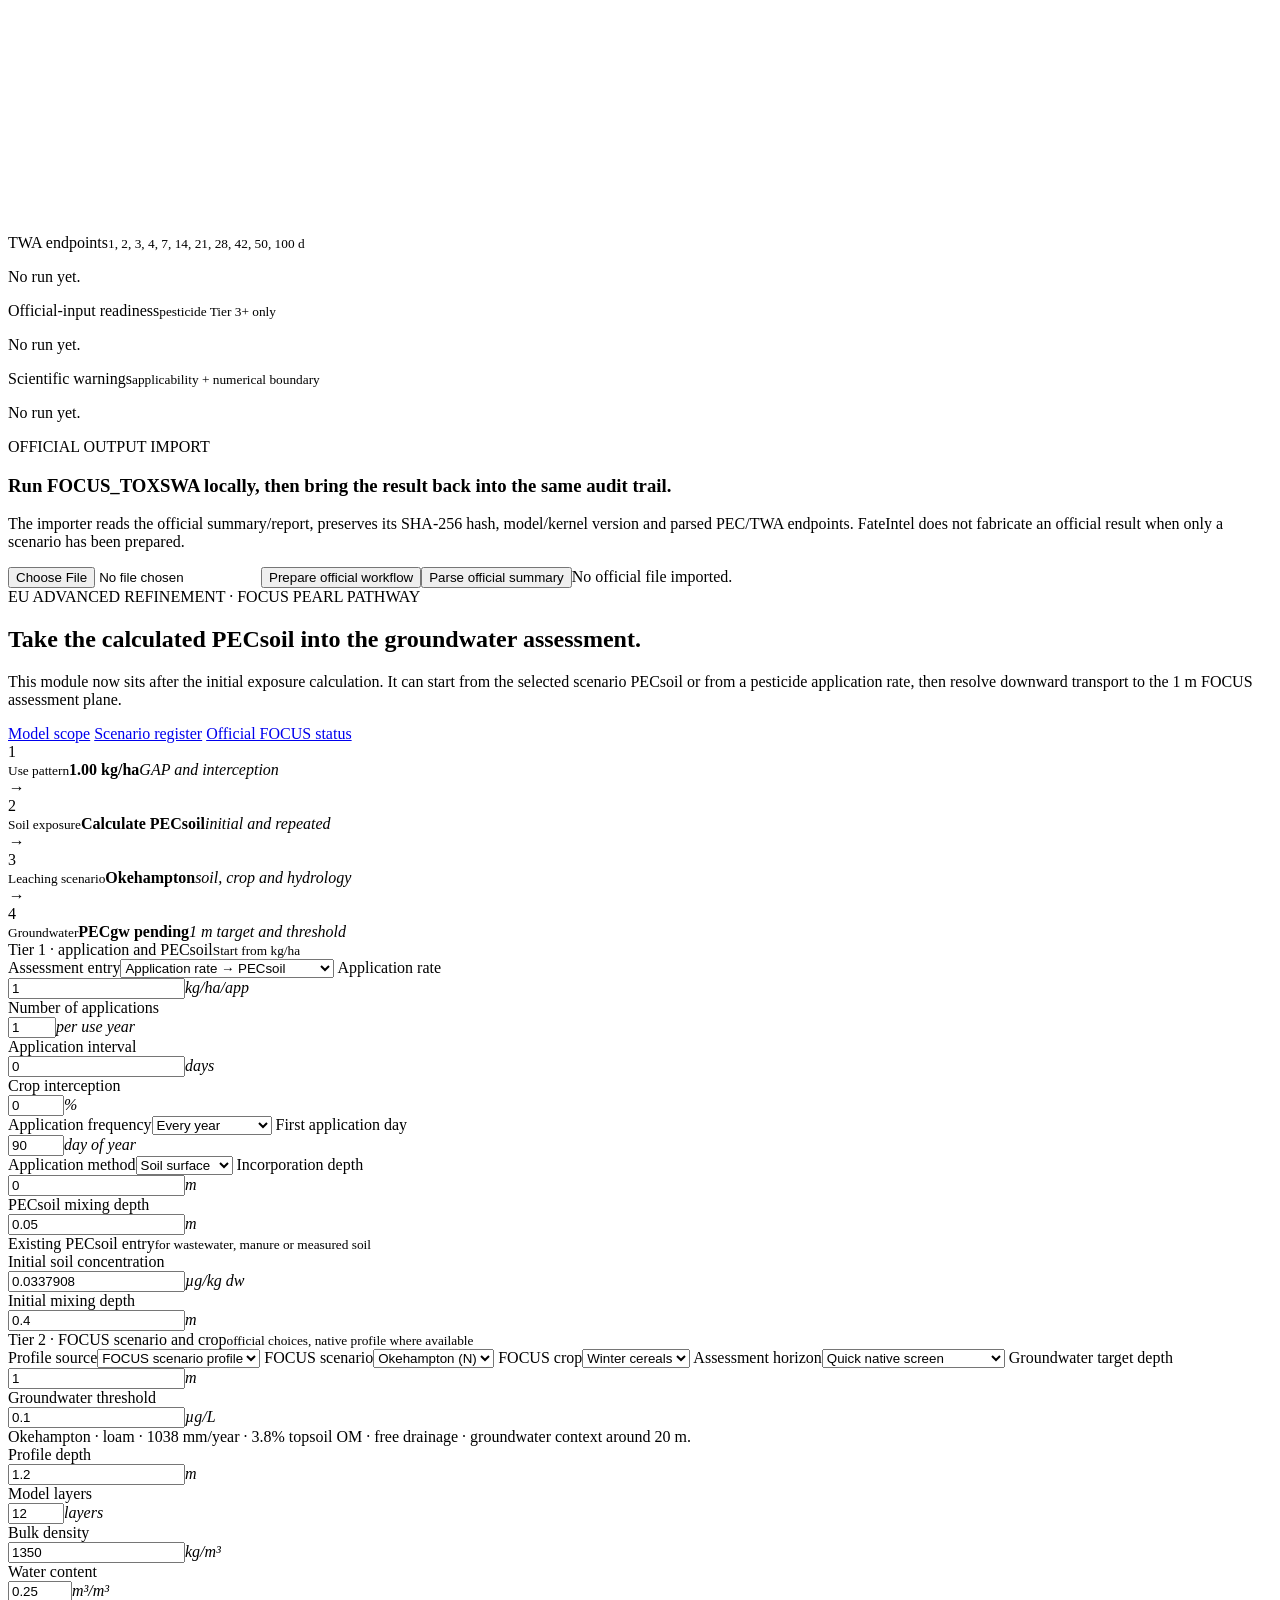
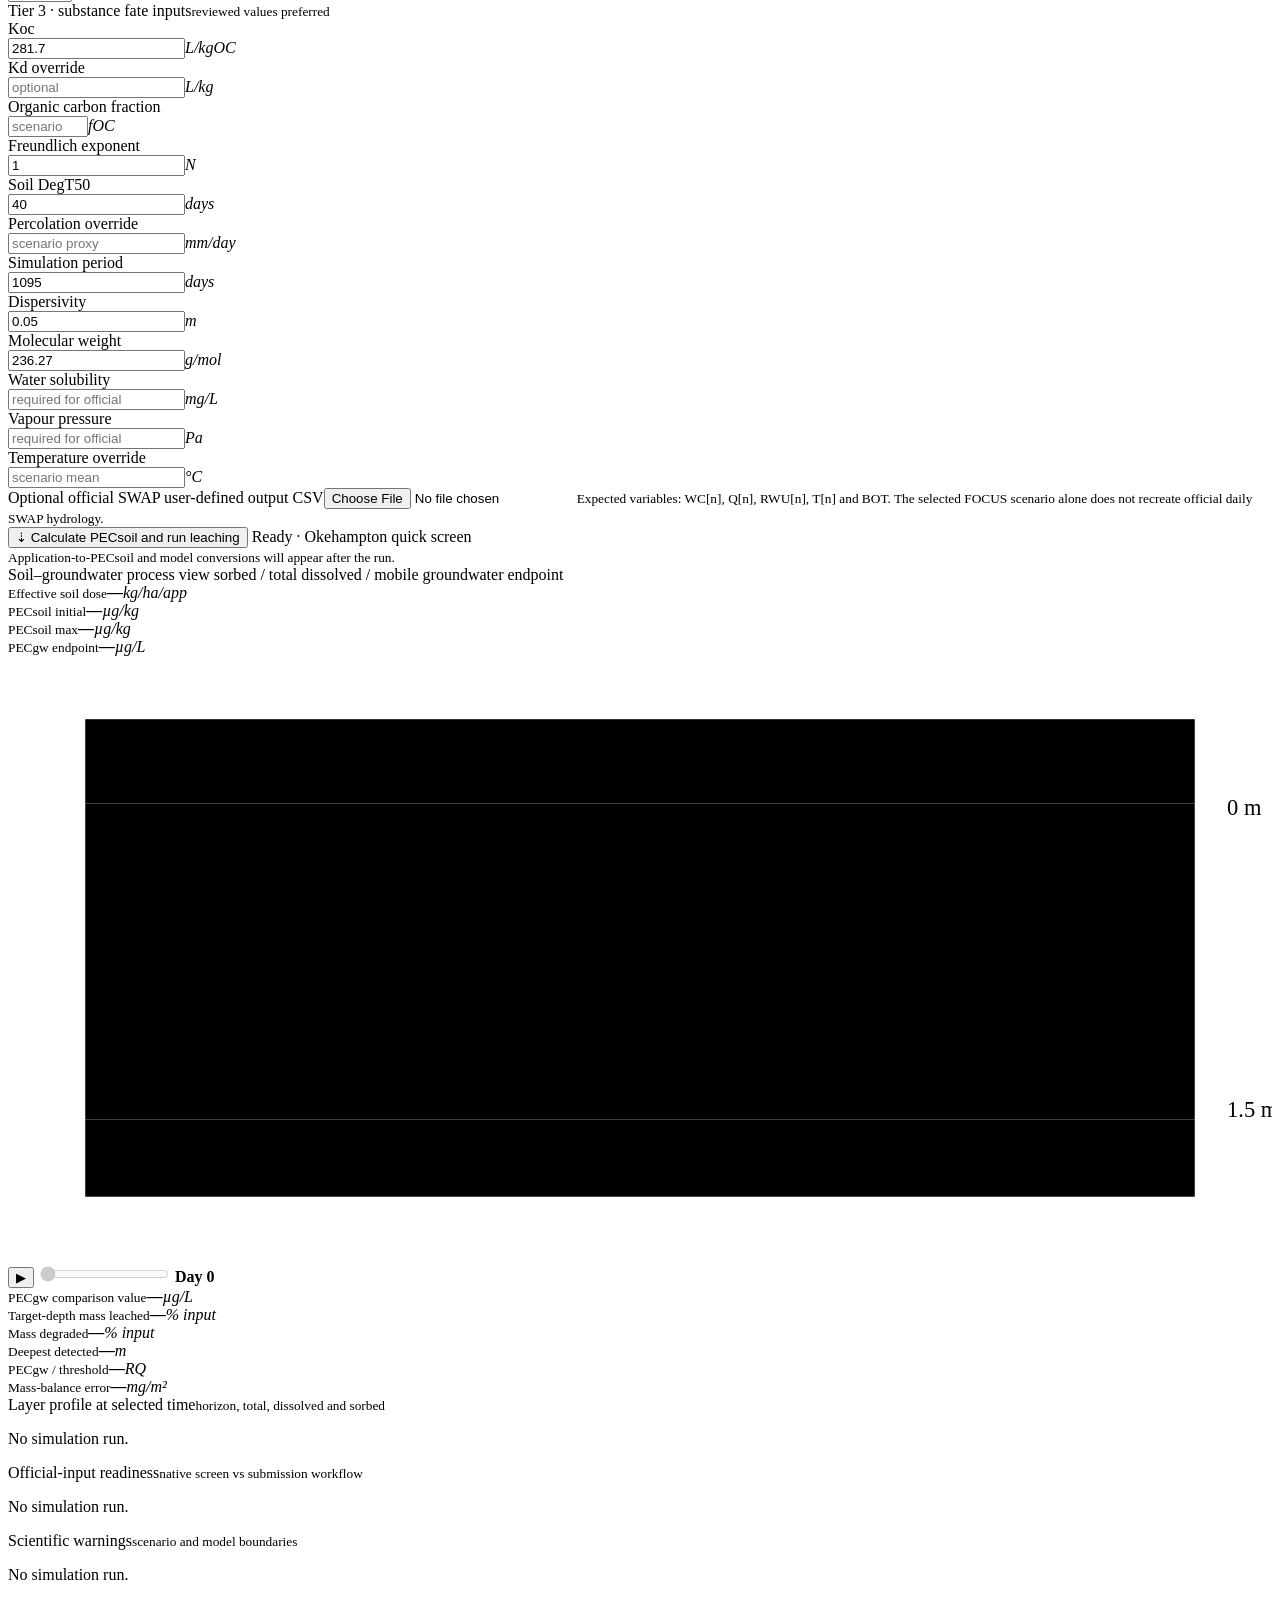
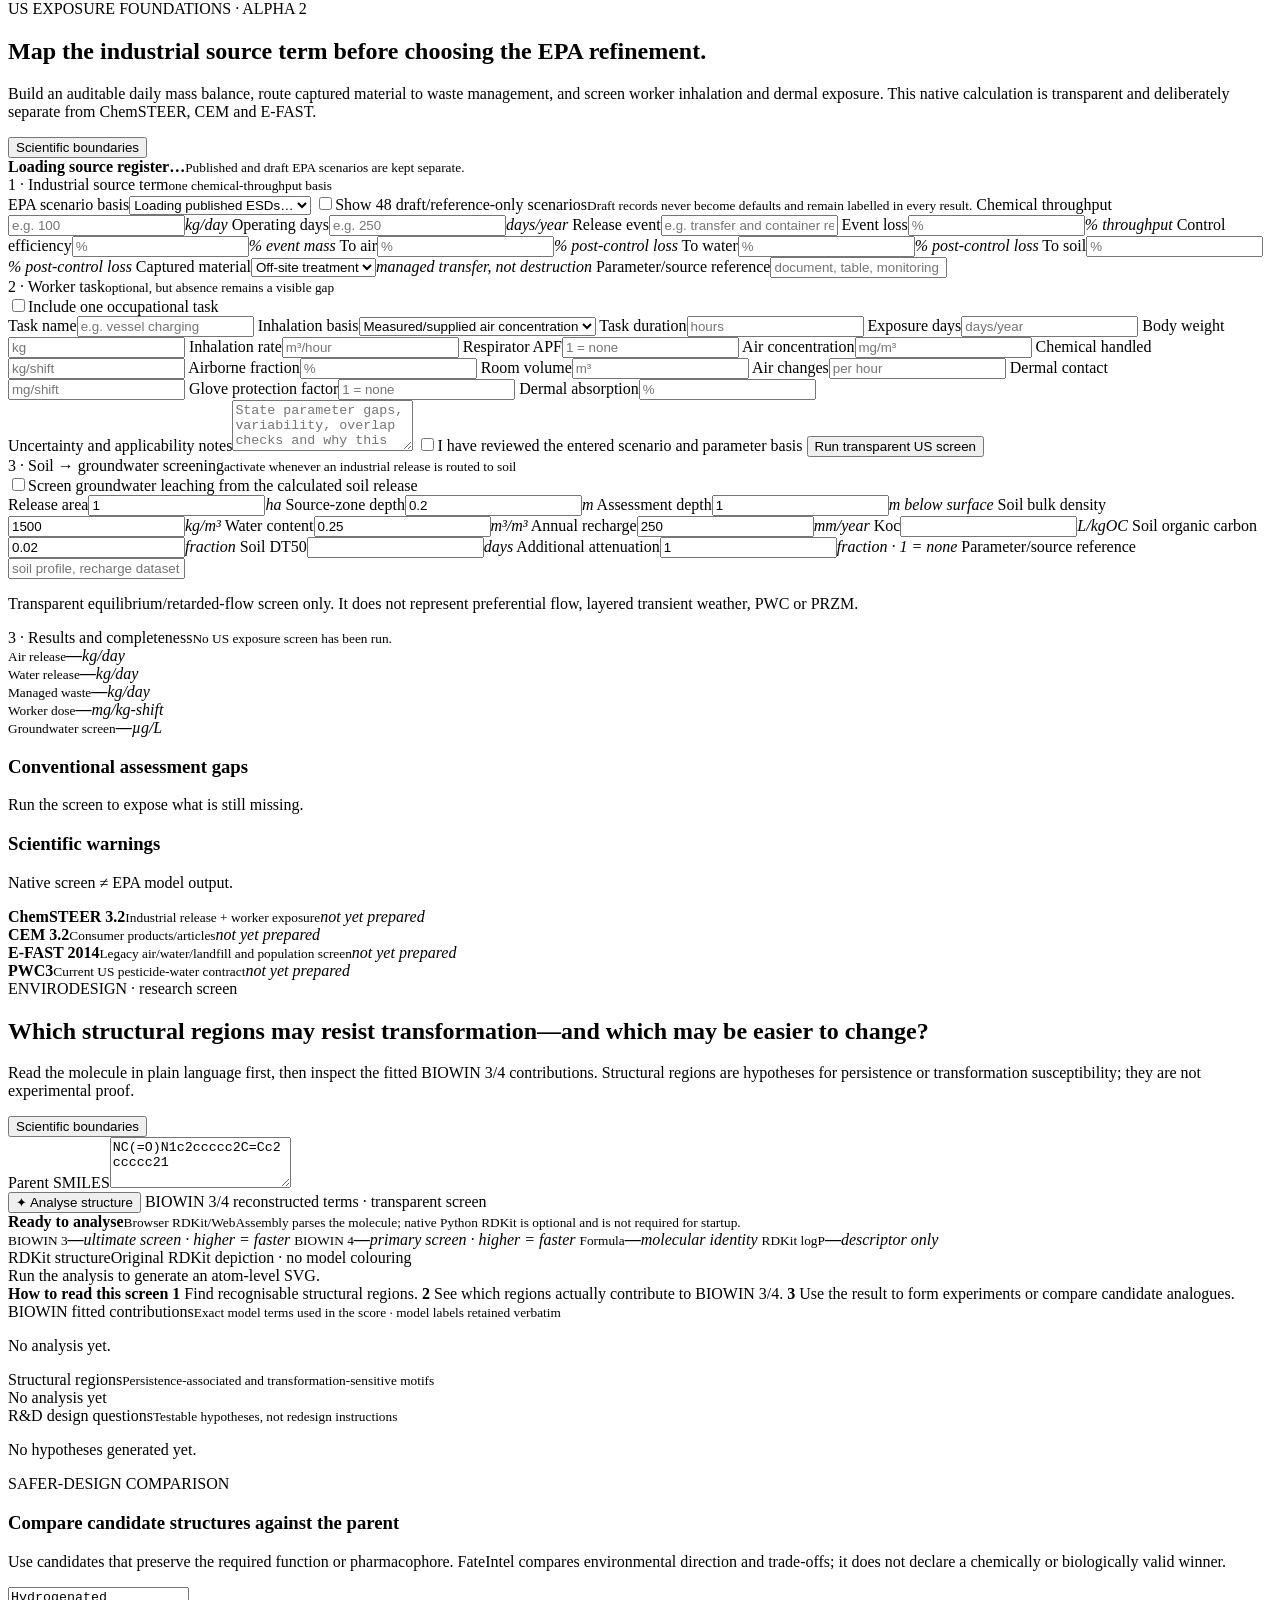
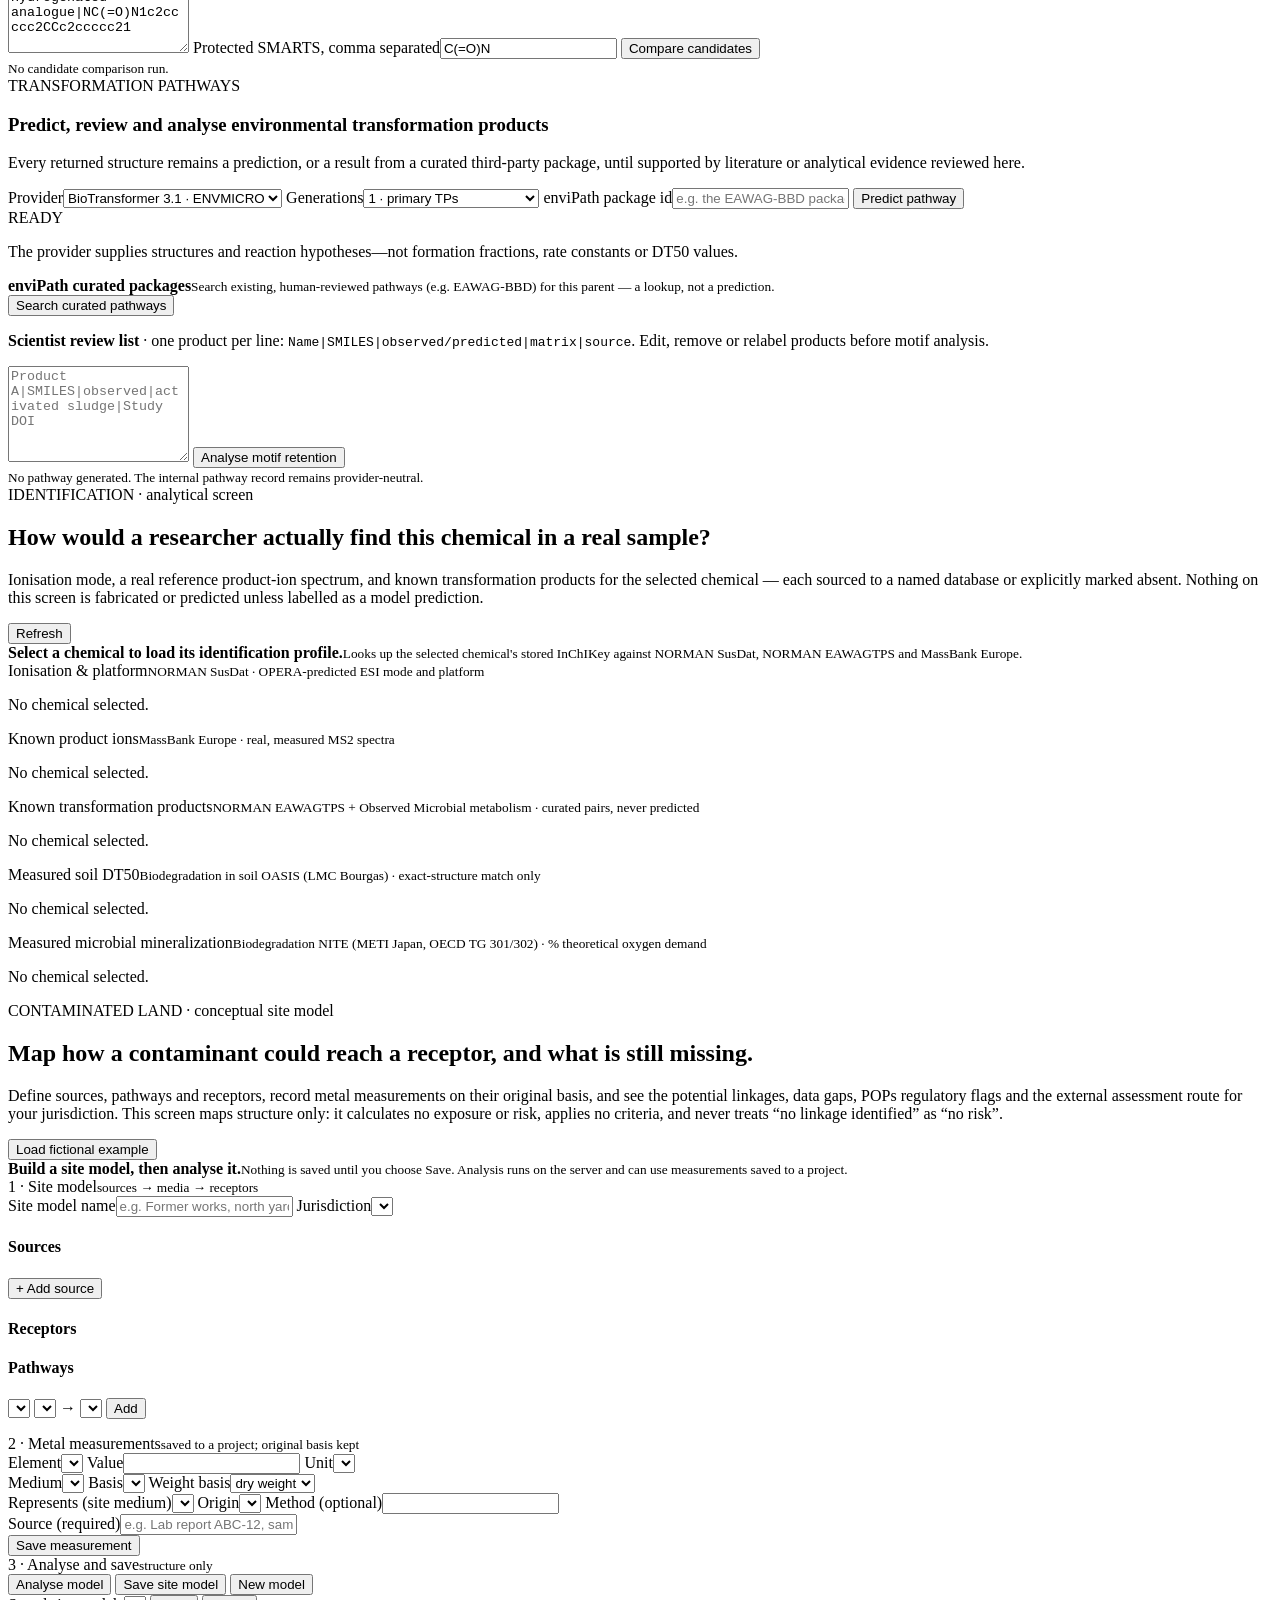
==== commit a82ddc13: "Replace the single Carbamazepine demo button with a Load example dropdown Feedback: "We needed a loa" ====
--- a/app/static/index.html
+++ b/app/static/index.html
@@ -71,7 +71,10 @@
 <p>Identify the chemical, define use and release, run the Tier 1–2 exposure screen, then move into jurisdiction-specific models and molecular design only when they add value.</p>
 </div>
 <div class="welcome-actions">
-<button class="ghost-button" id="load-demo">Load Carbamazepine example</button>
+<div class="example-switcher">
+<button aria-expanded="false" aria-haspopup="menu" class="ghost-button" id="example-pill" type="button">Load example <span>⌄</span></button>
+<div class="project-menu hidden" id="example-menu" role="menu"></div>
+</div>
 <a class="primary-button link-button" href="/static/expert.html">Open scientific workspace</a>
 </div>
 </section><section aria-label="Regulatory modelling system" class="model-system-switch" id="model-system-switch">
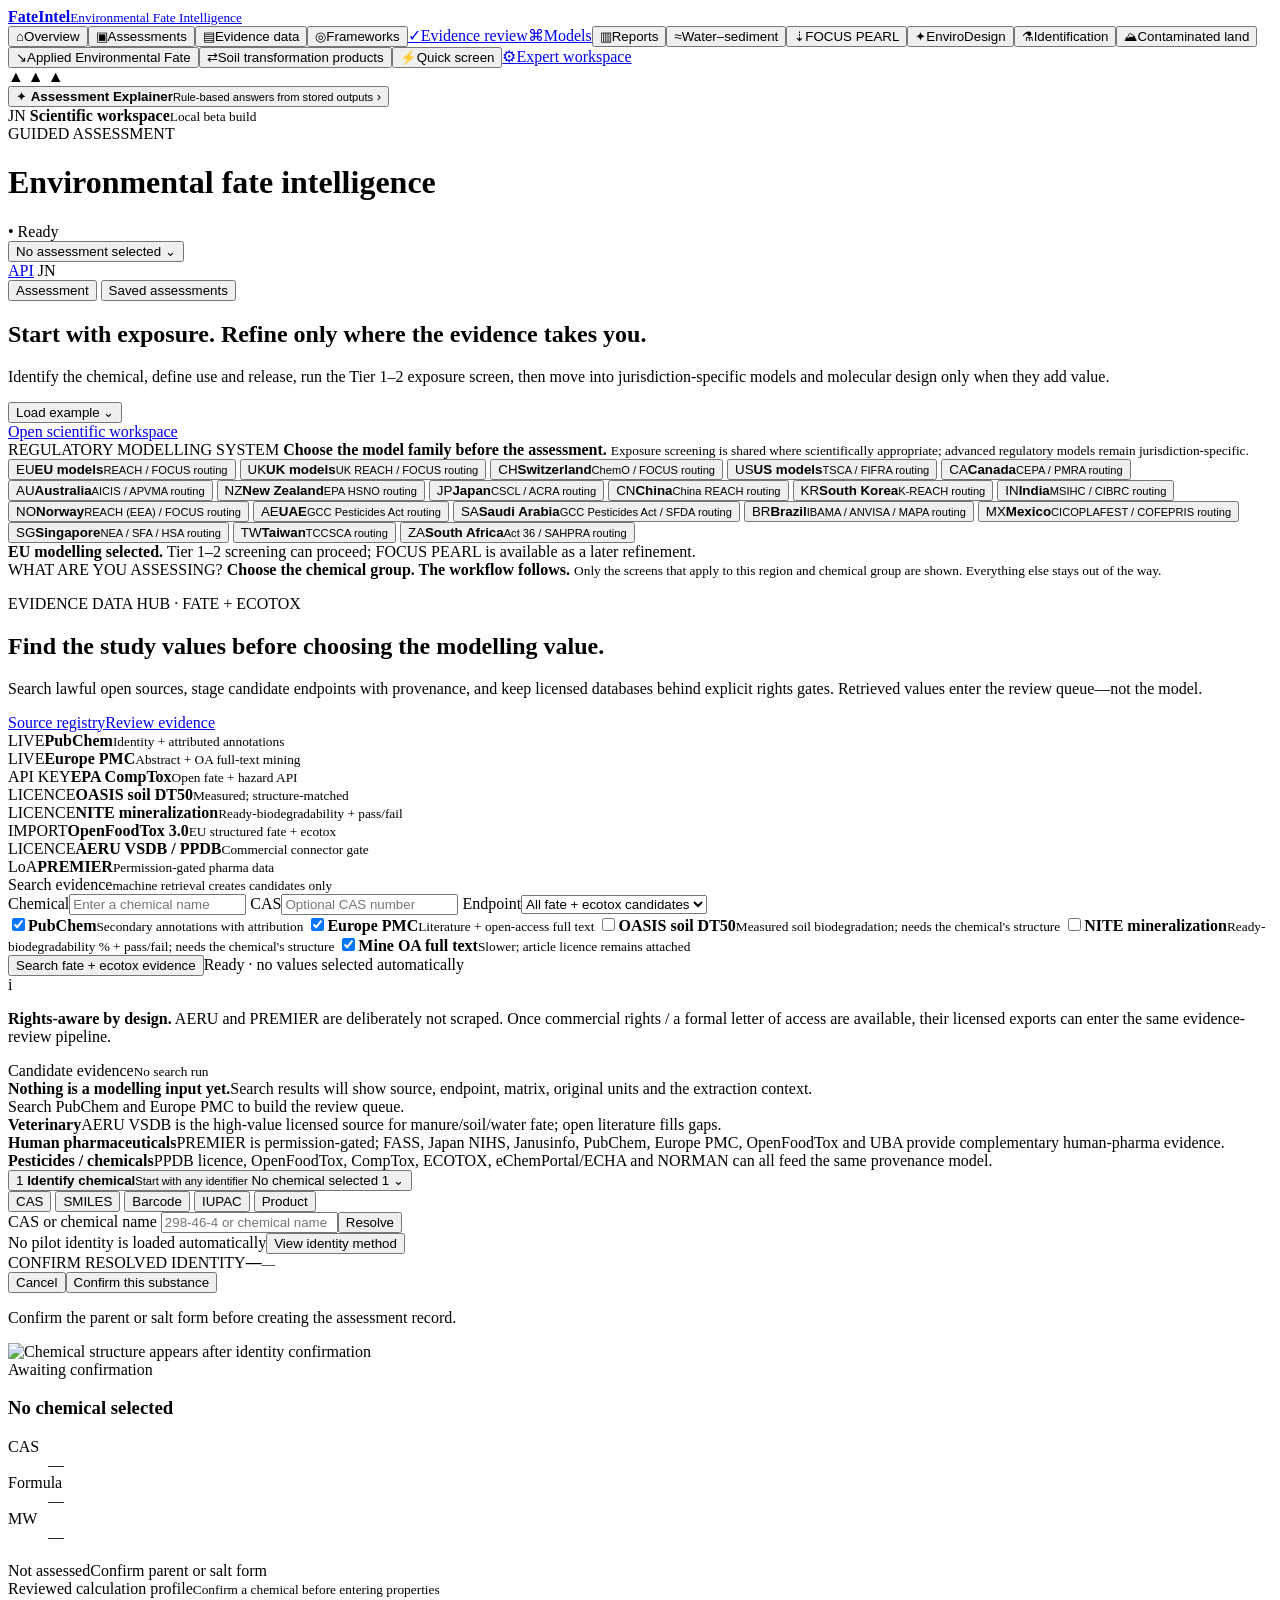
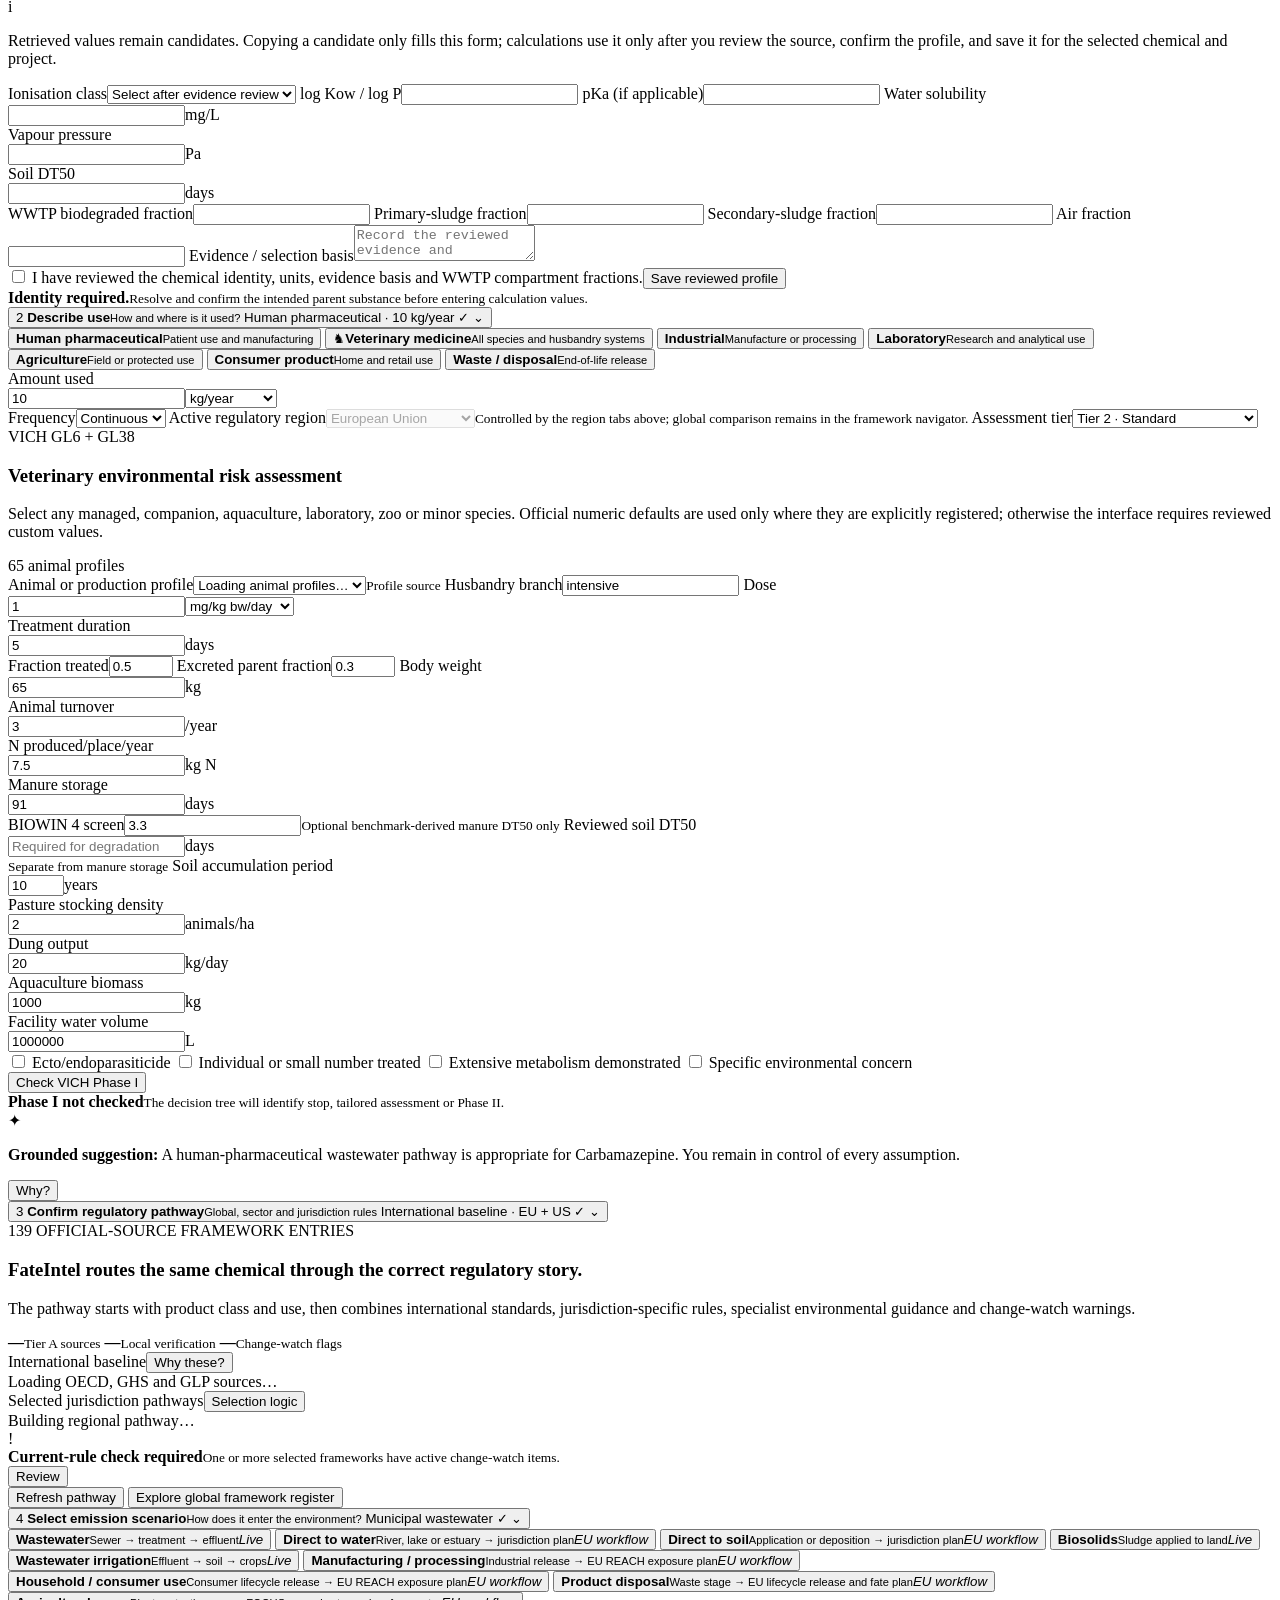
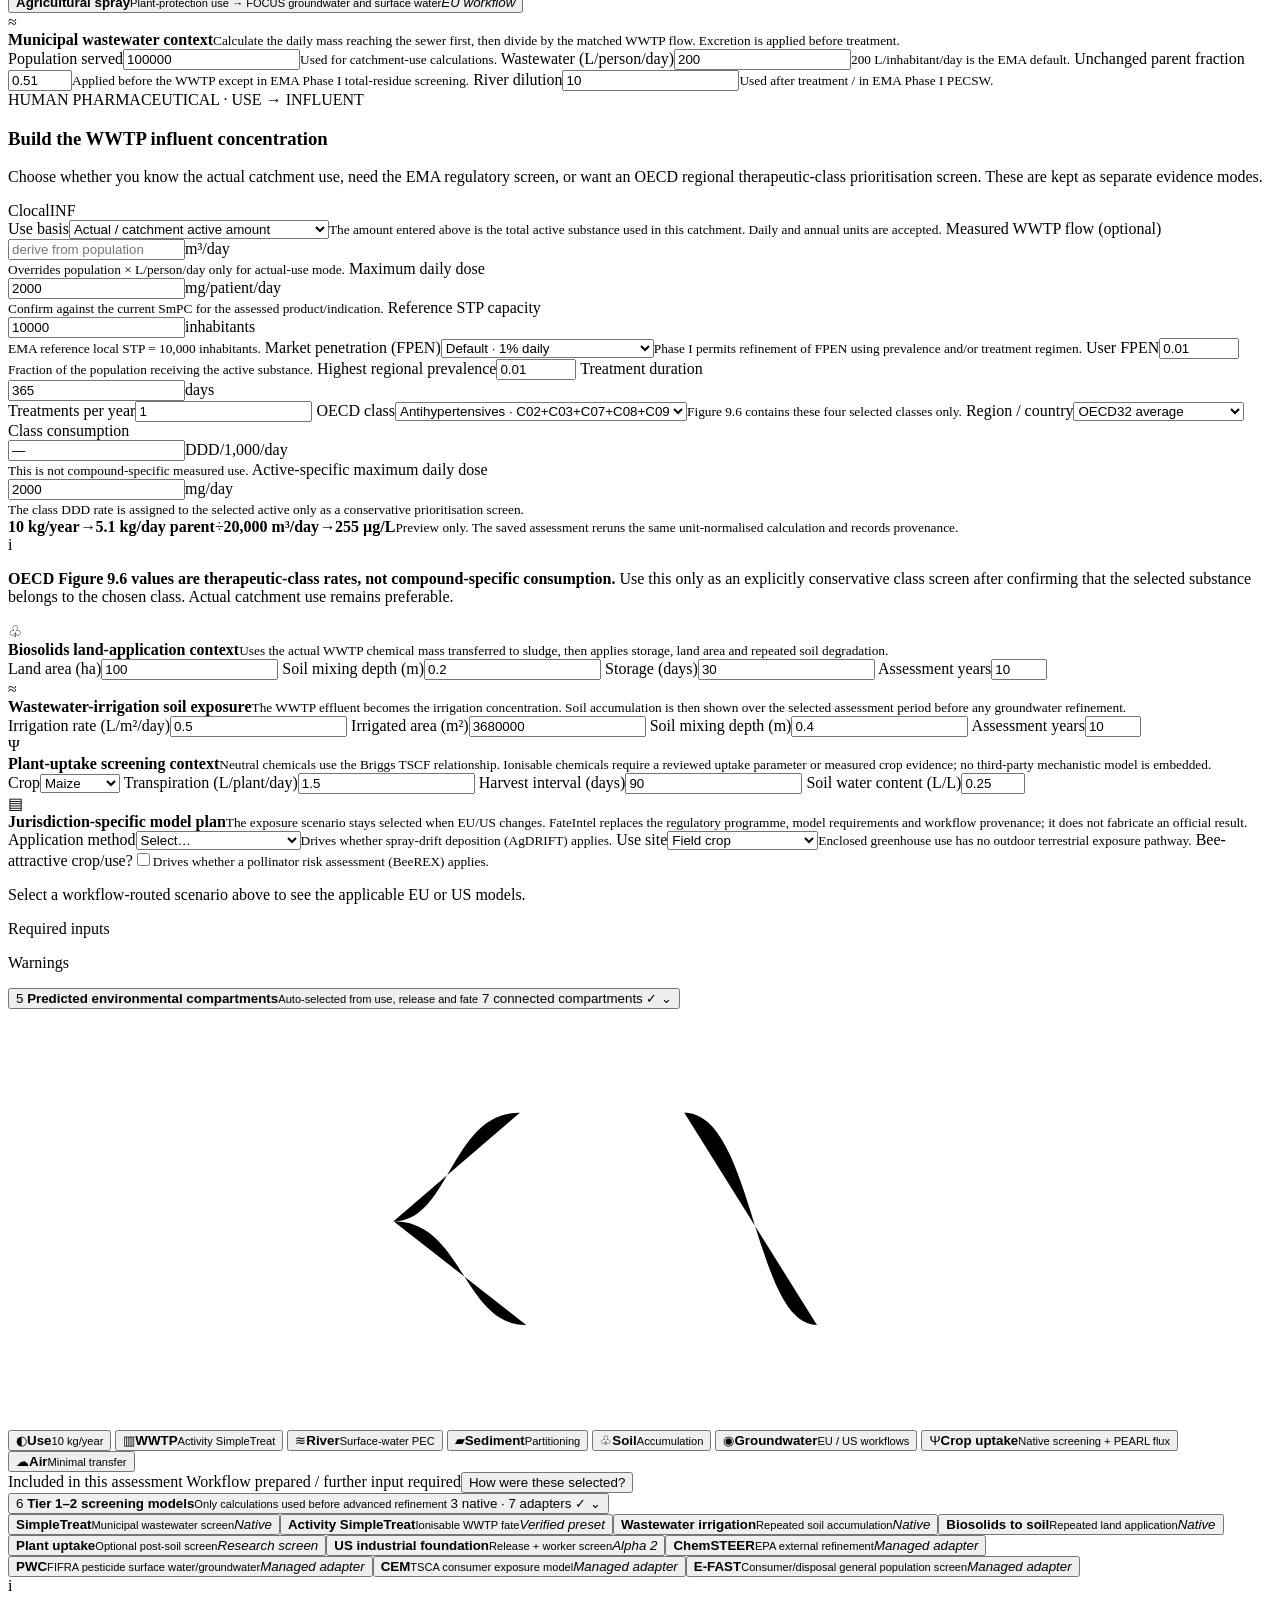
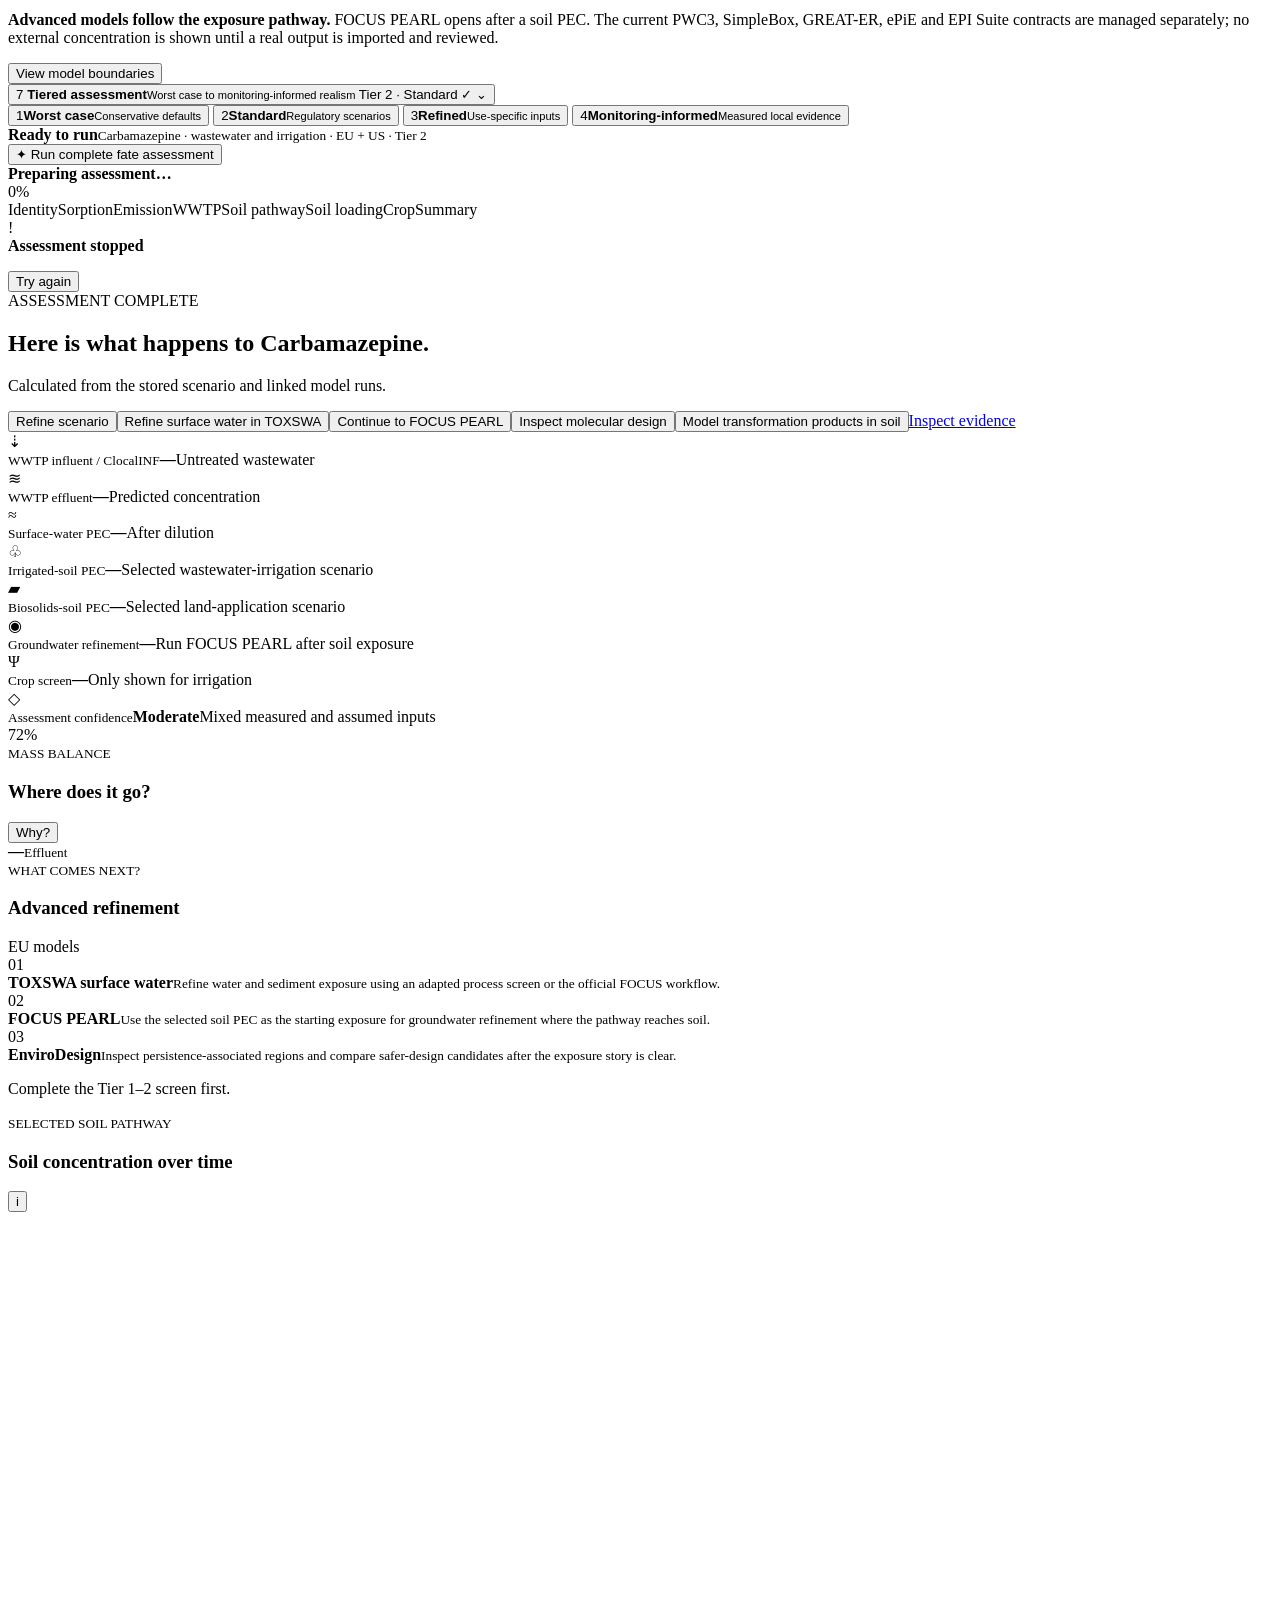
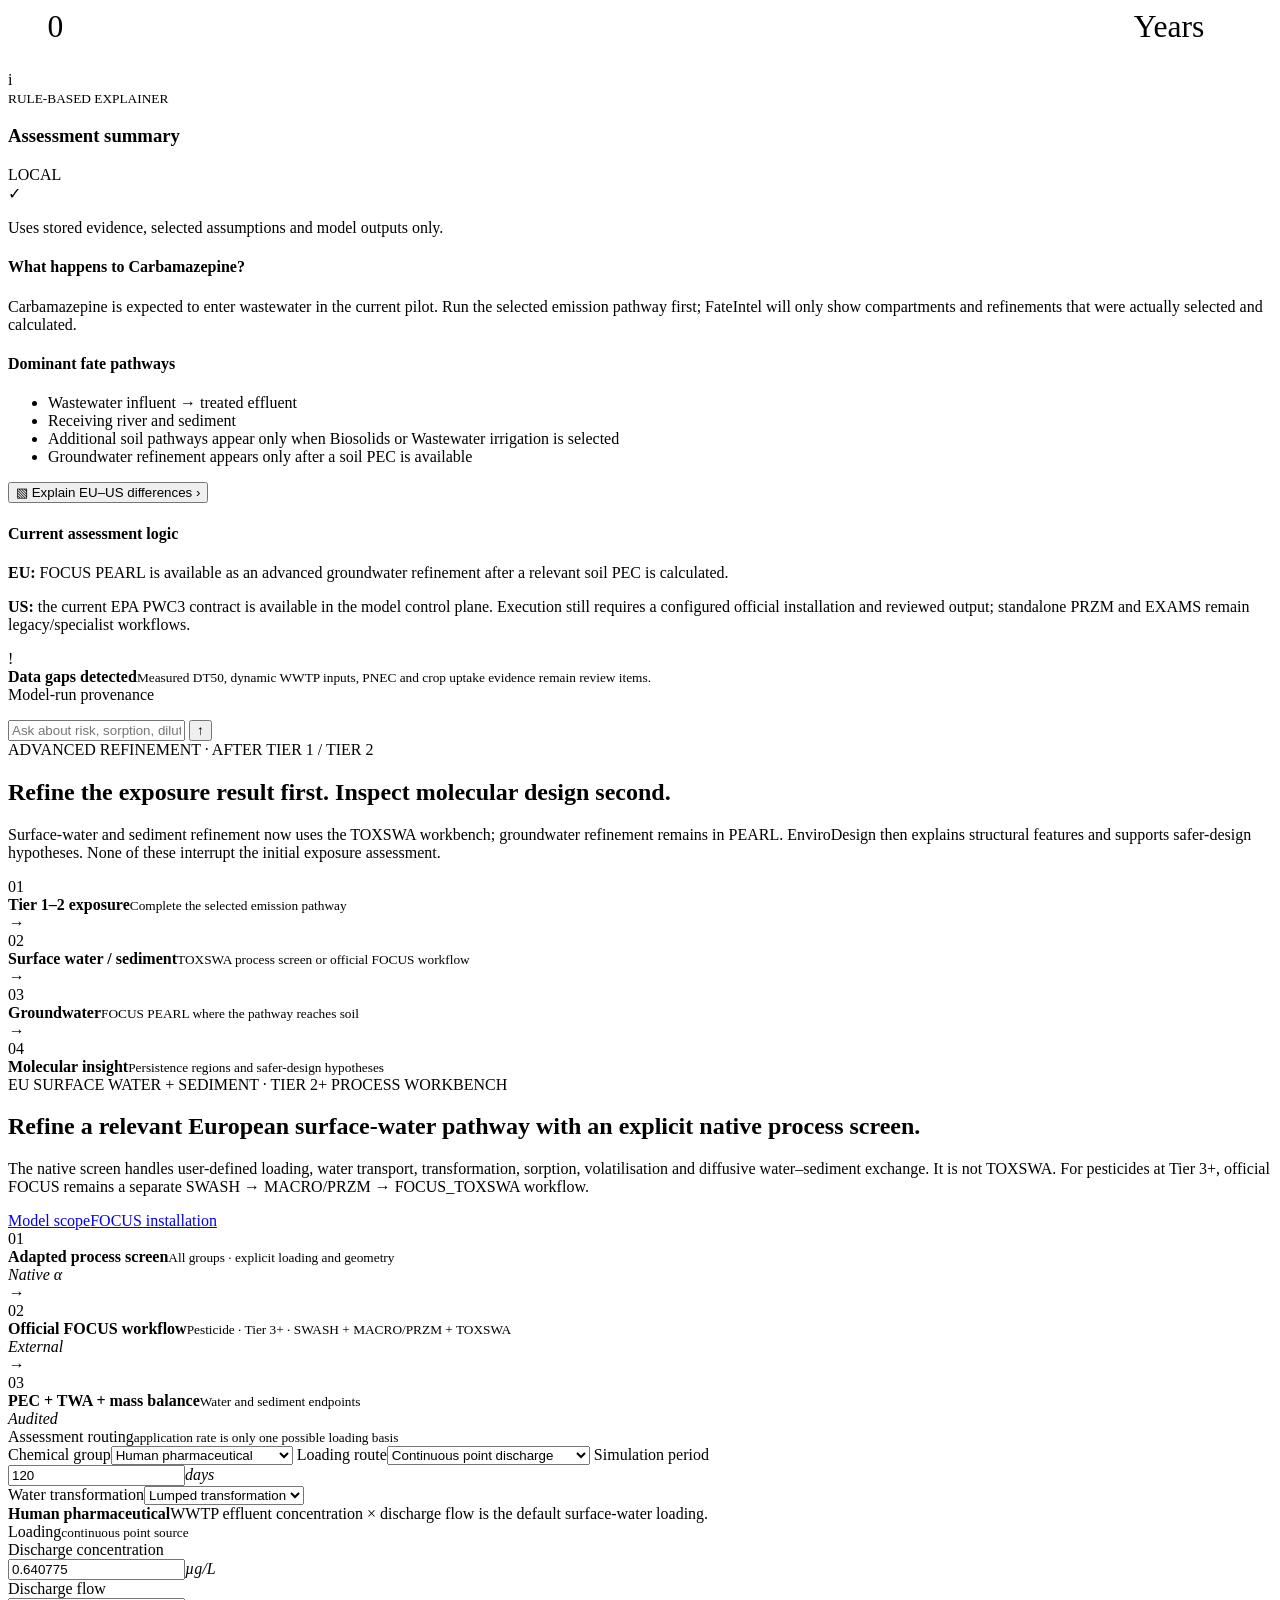
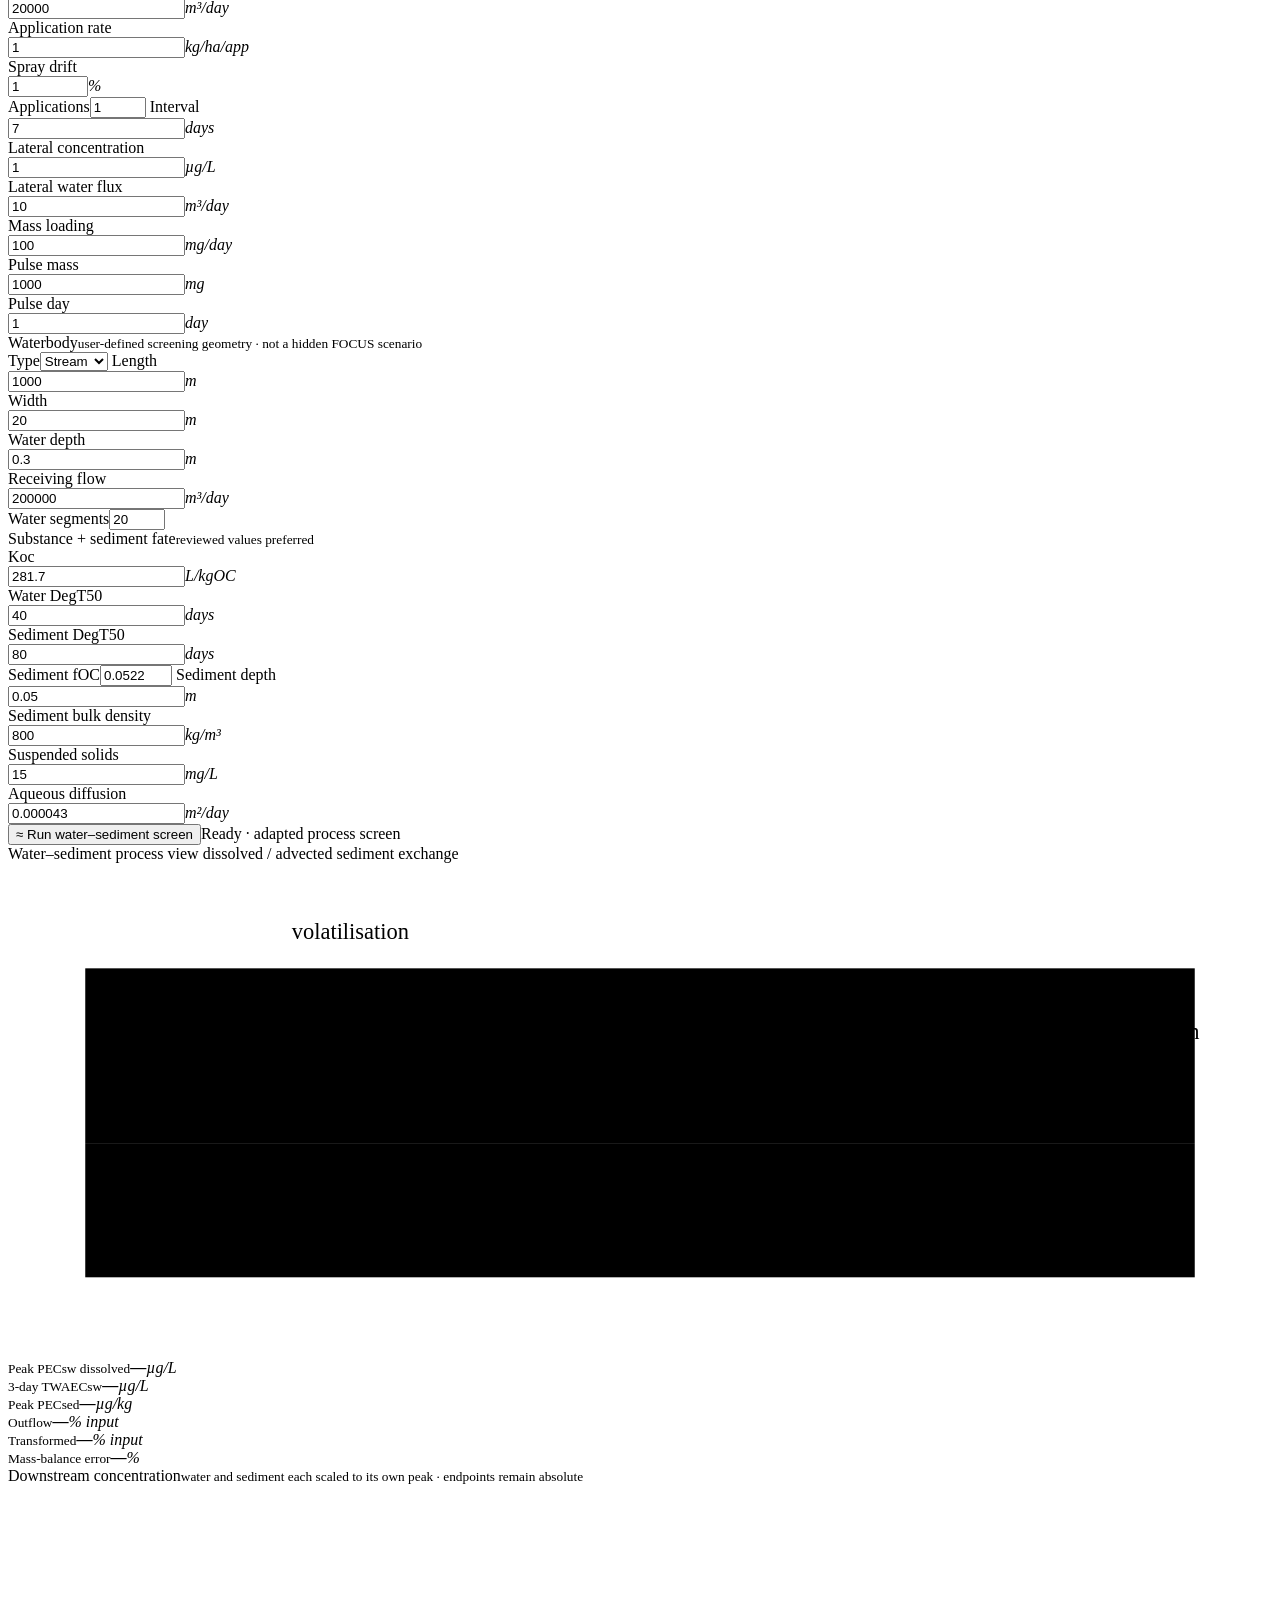
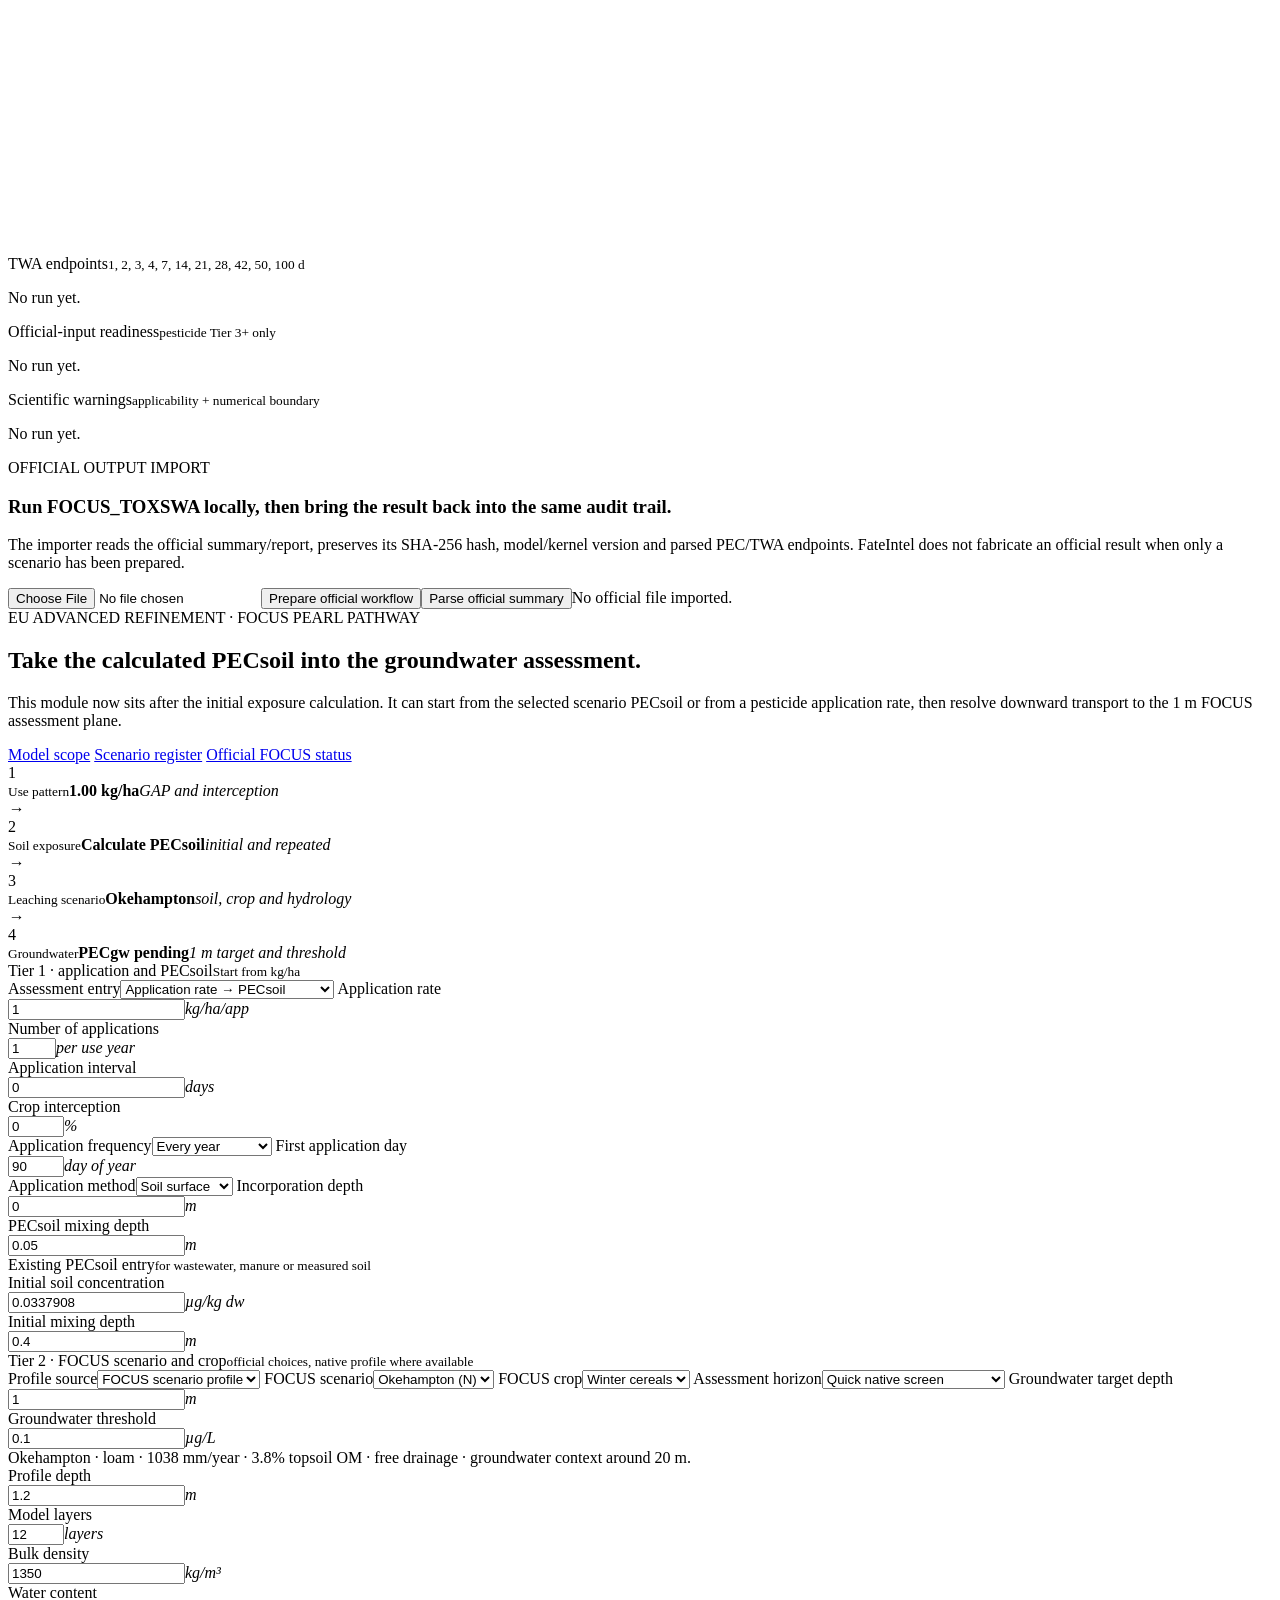
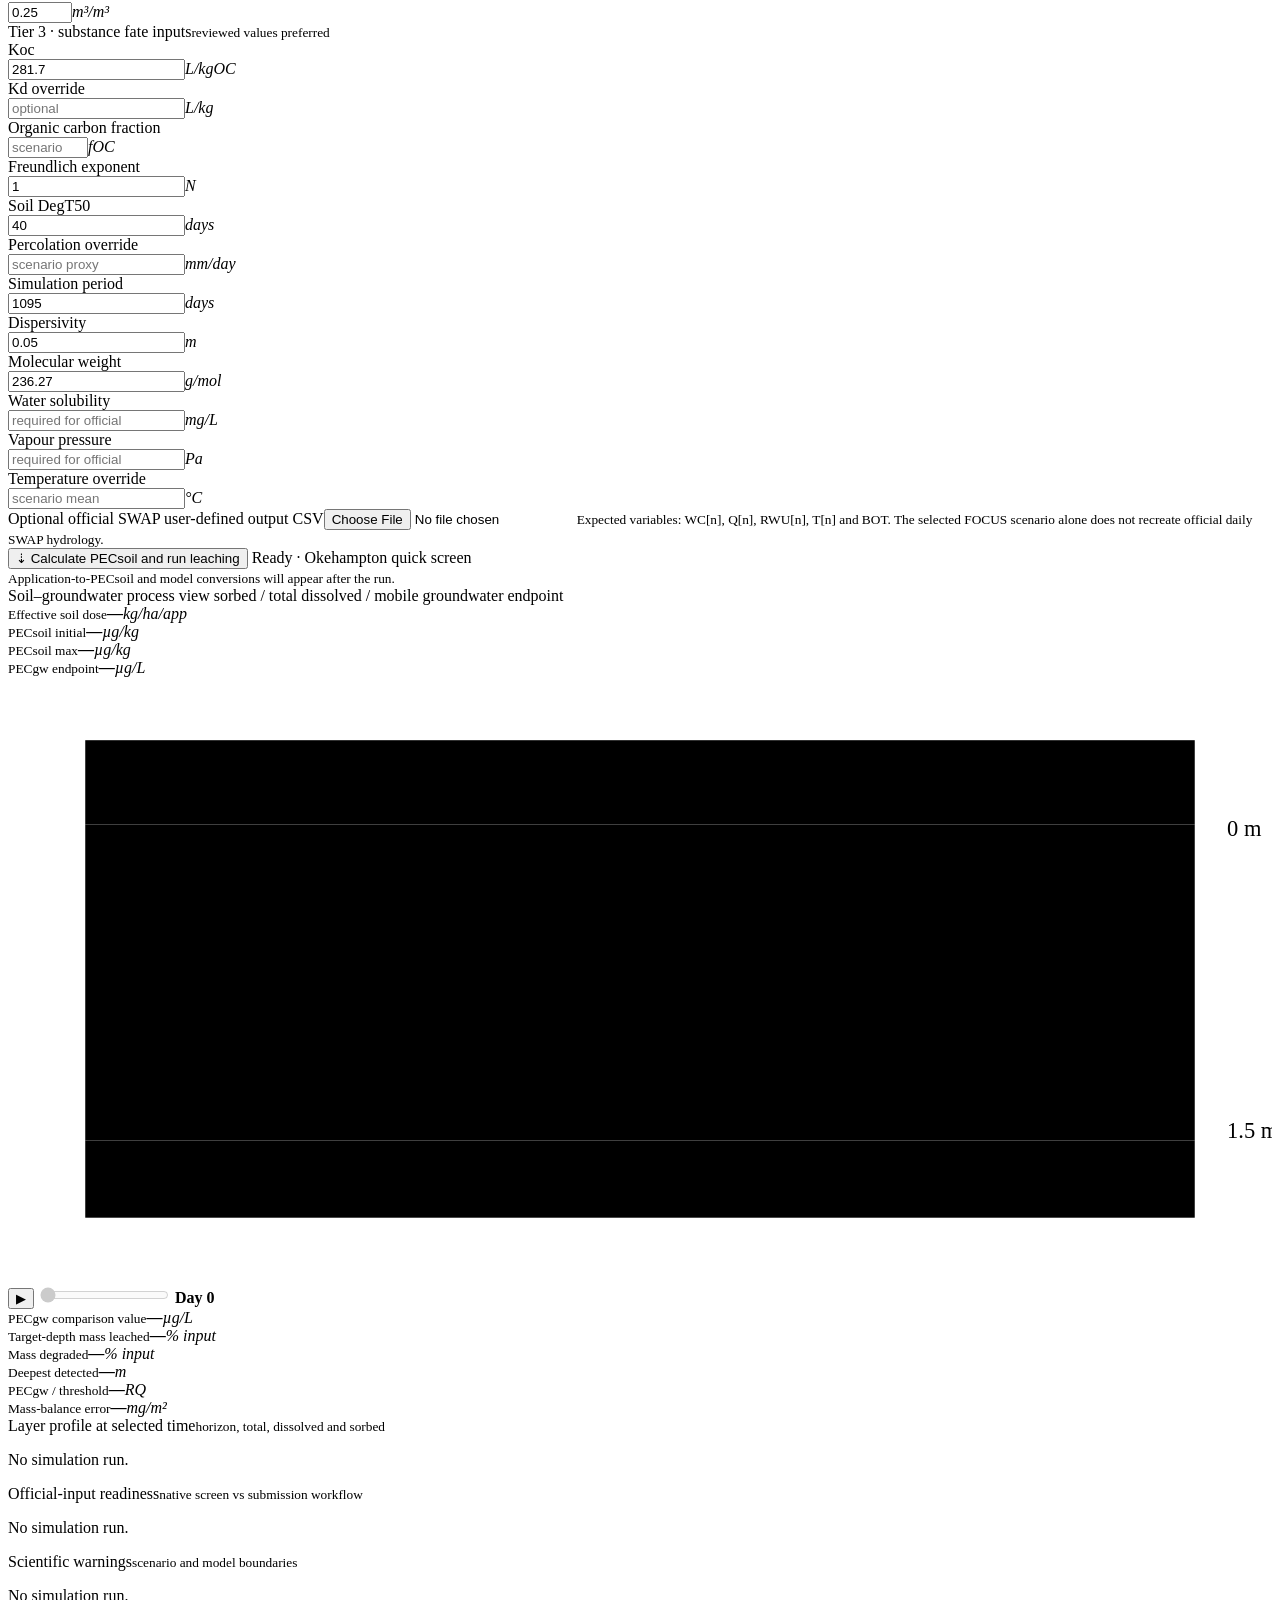
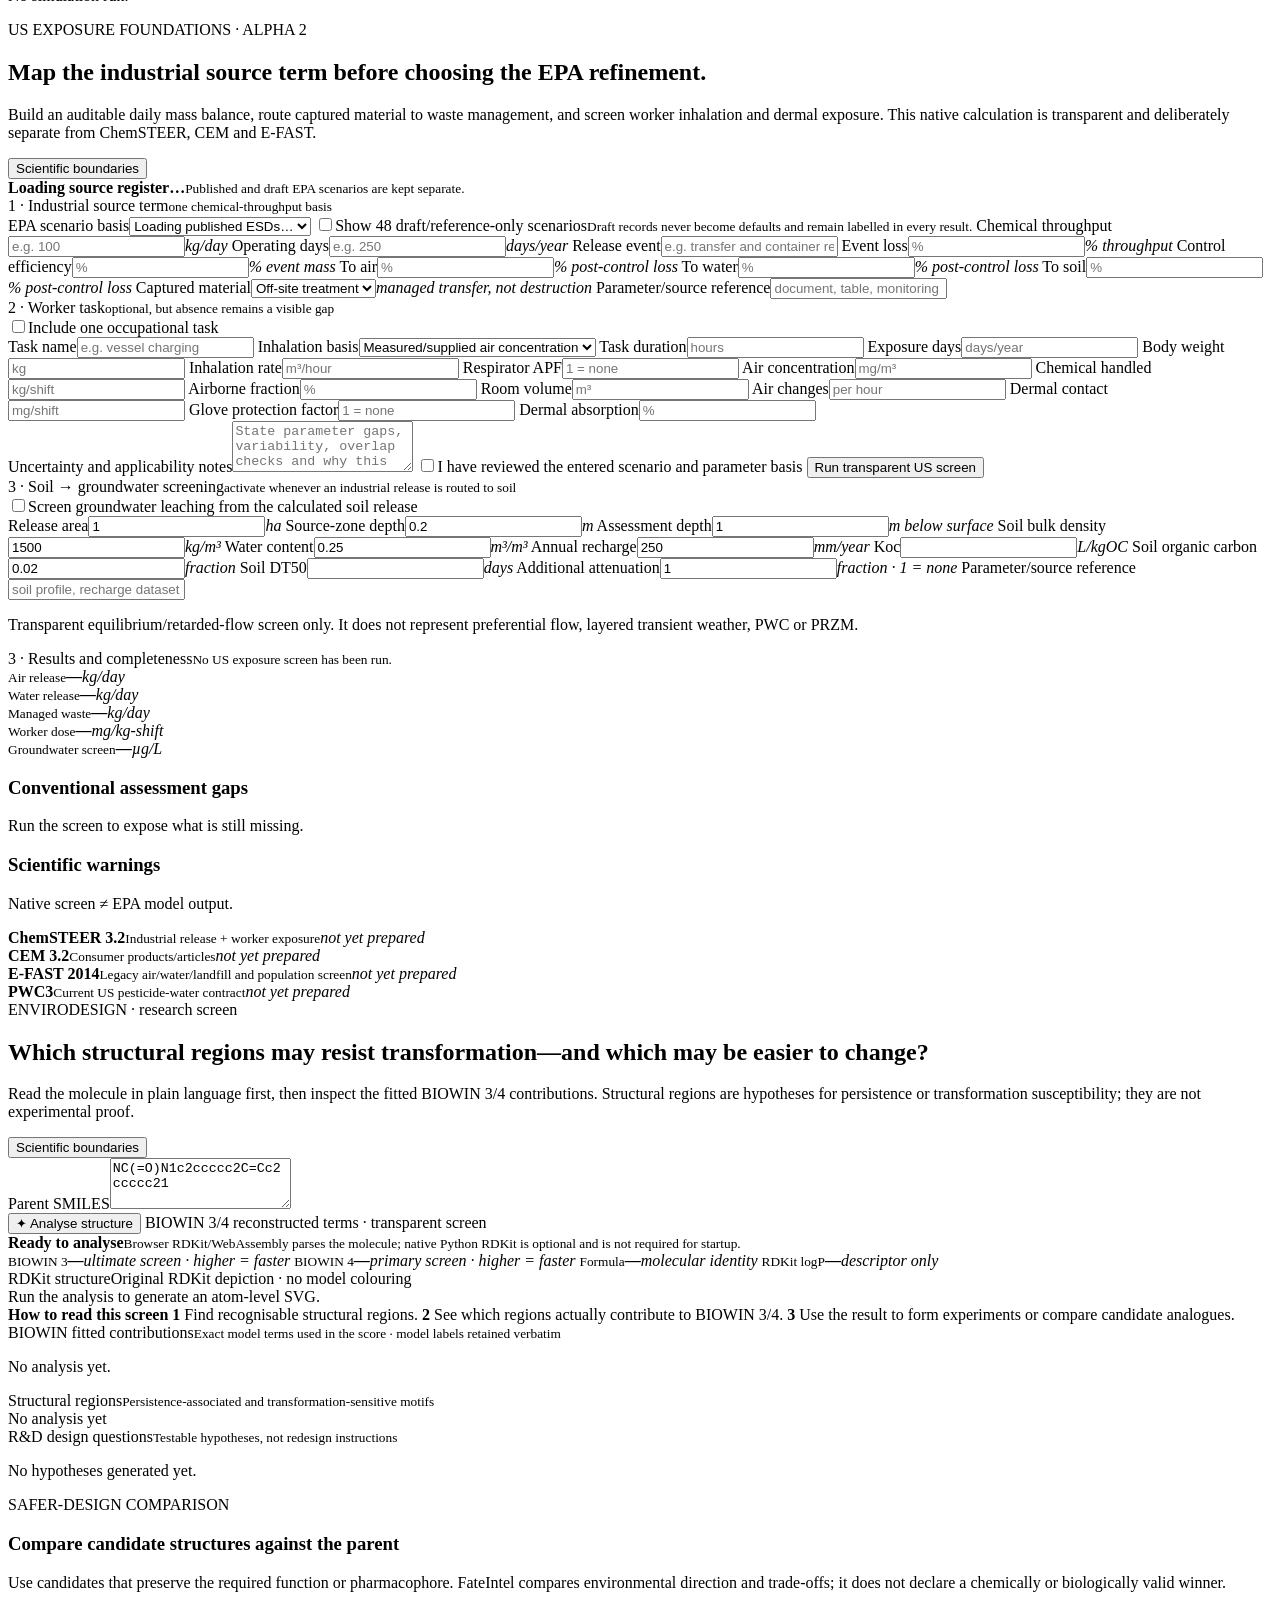
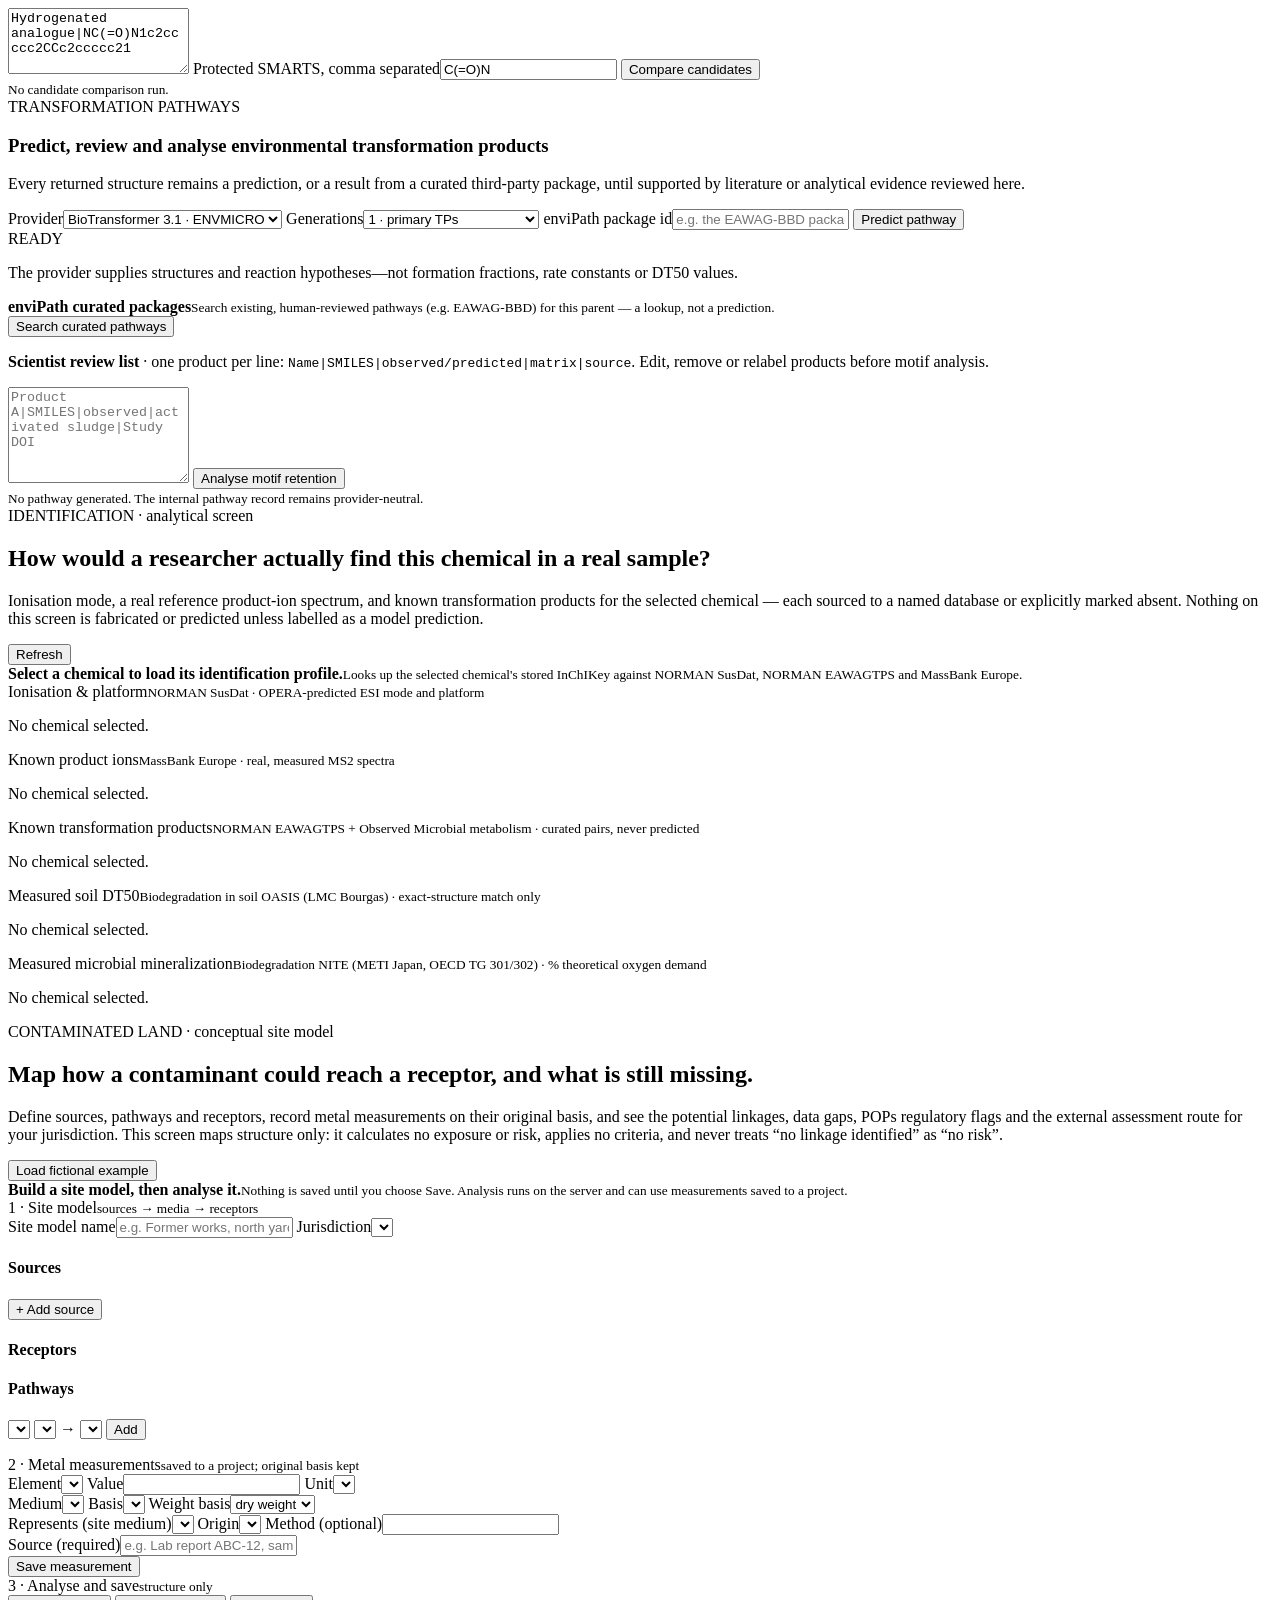
==== commit 72102d20: "Add a top-level Assessment / Saved assessments tab structure Feedback: "We need everything essential" ====
--- a/app/static/index.html
+++ b/app/static/index.html
@@ -64,7 +64,11 @@
 <span class="avatar mini">JN</span>
 </div>
 </header>
-<main>
+<nav aria-label="Workspace sections" class="workspace-tabs">
+<button class="workspace-tab active" data-workspace-tab="assessment" type="button">Assessment</button>
+<button class="workspace-tab" data-workspace-tab="saved" type="button">Saved assessments</button>
+</nav>
+<main id="tab-panel-assessment">
 <section class="welcome-strip" id="welcome">
 <div>
 <h2>Start with exposure. Refine only where the evidence takes you.</h2>
@@ -1301,6 +1305,19 @@
 </div>
 </section>
 </main>
+<div class="tab-panel hidden" id="tab-panel-saved">
+<div class="saved-assessments-shell">
+<div class="section-heading">
+<h2>Saved assessments</h2>
+<p>Search your saved projects by name. Looking for a starting point instead? Use <strong>Load example</strong> on the Assessment tab.</p>
+</div>
+<div class="saved-search-row">
+<input id="saved-search-input" placeholder="Search by project name…" type="search"/>
+<button class="ghost-button" id="saved-search-run" type="button">Search</button>
+</div>
+<div class="design-list" id="saved-assessments-results"><p>Search above to find a saved assessment.</p></div>
+</div>
+</div>
 </div>
 </div>
 <div class="drawer-backdrop hidden" id="drawer-backdrop"></div>
